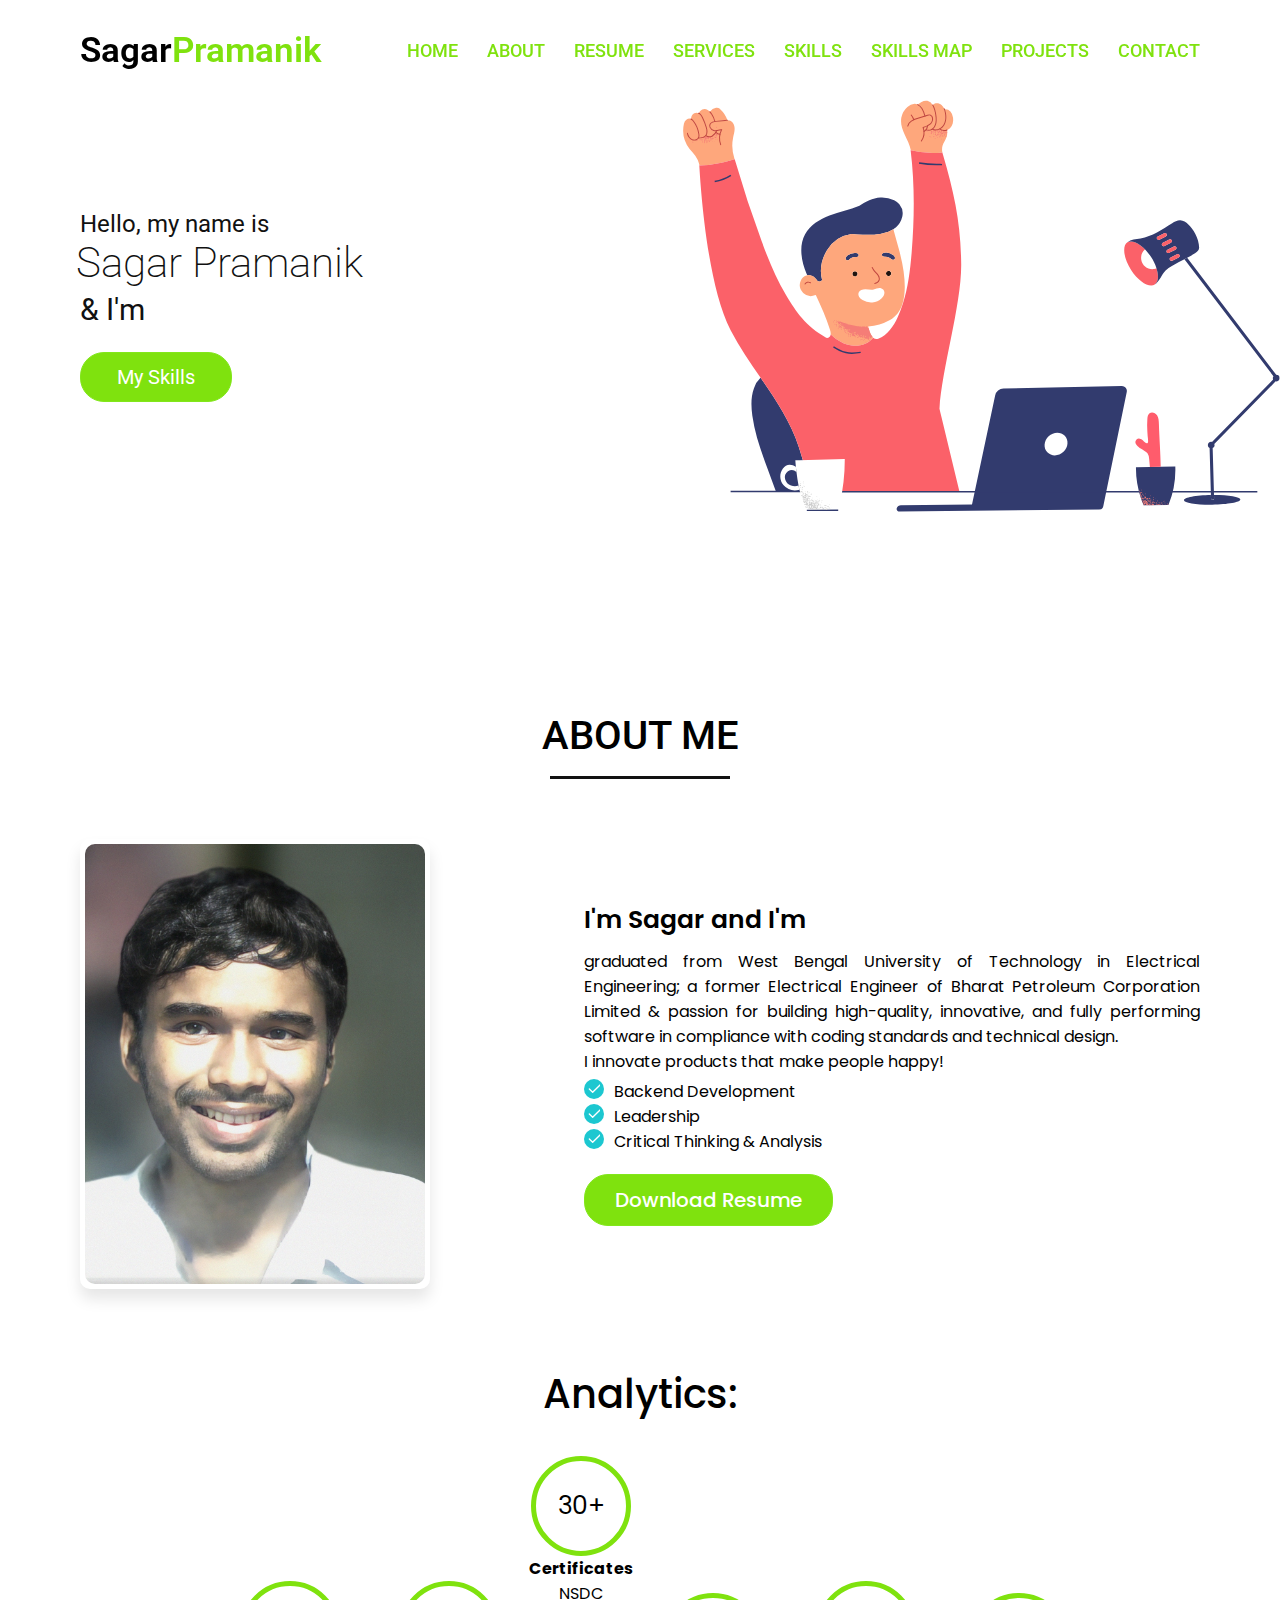
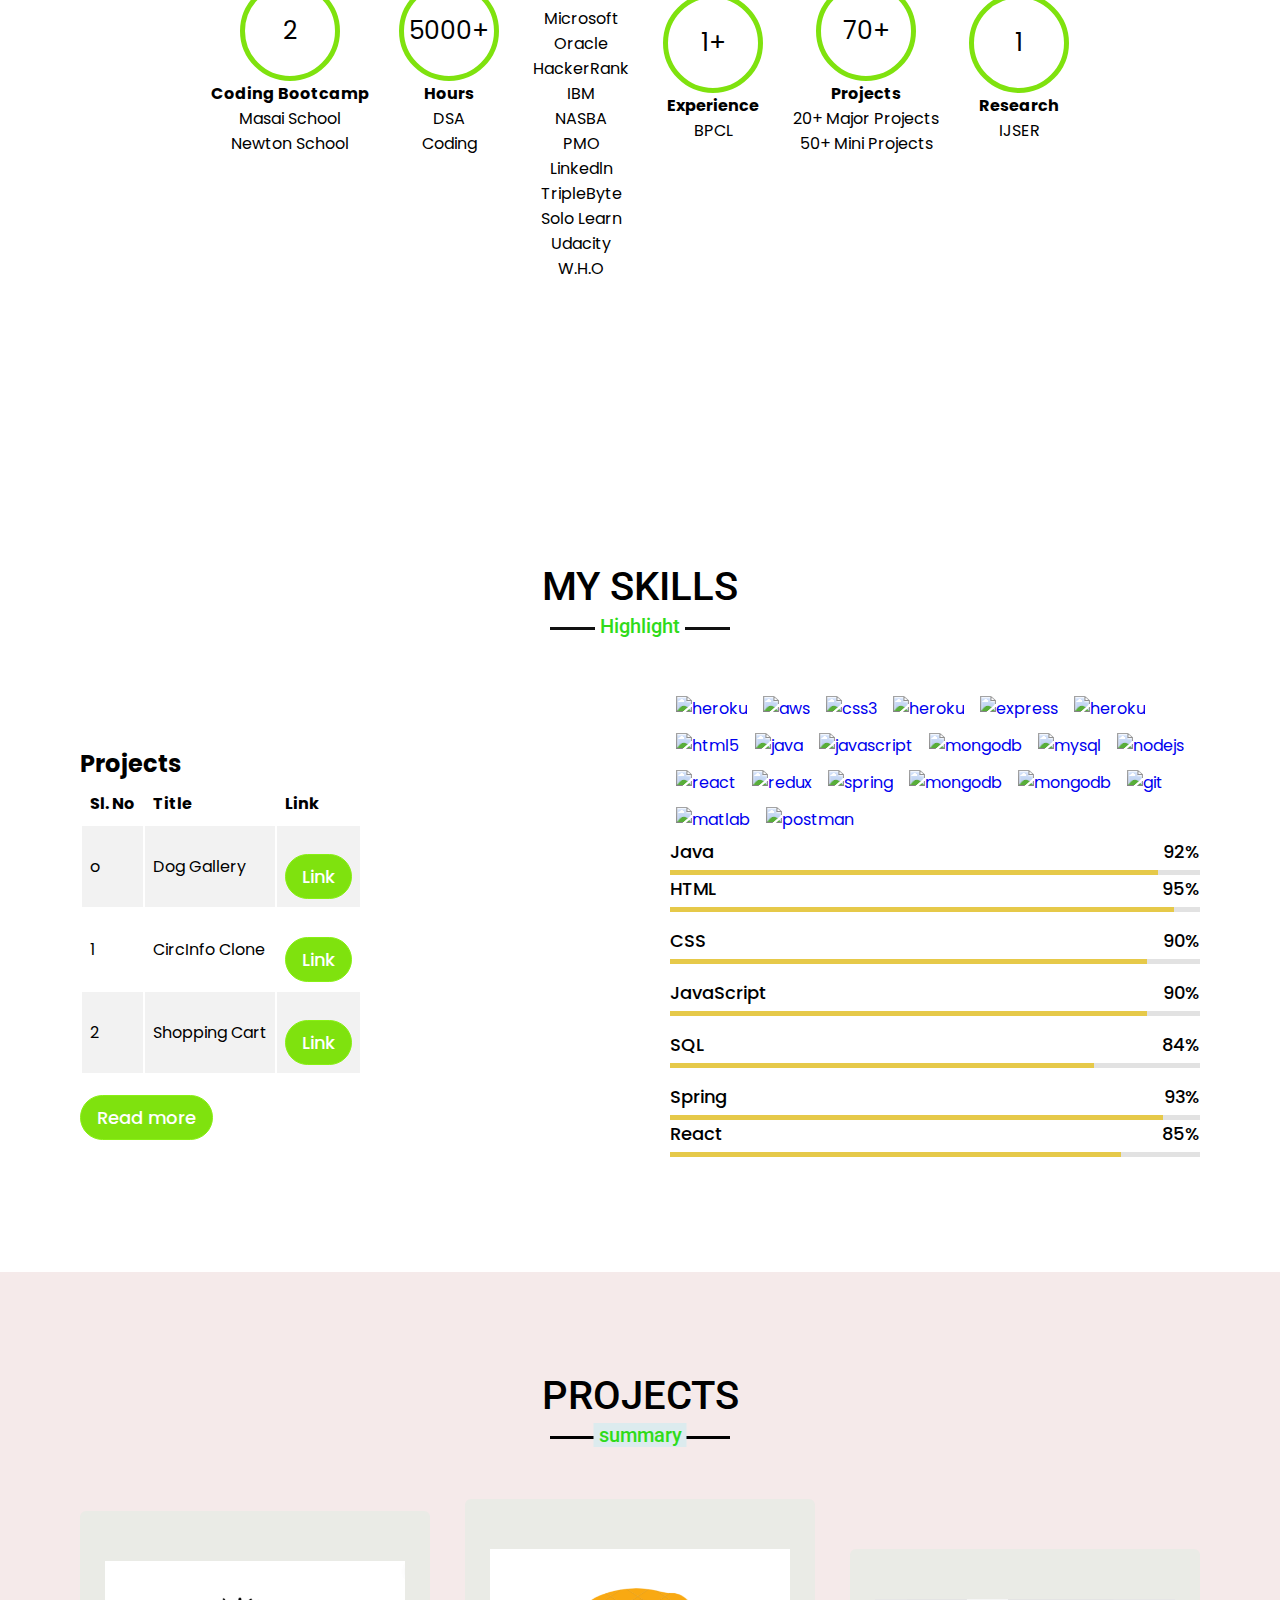
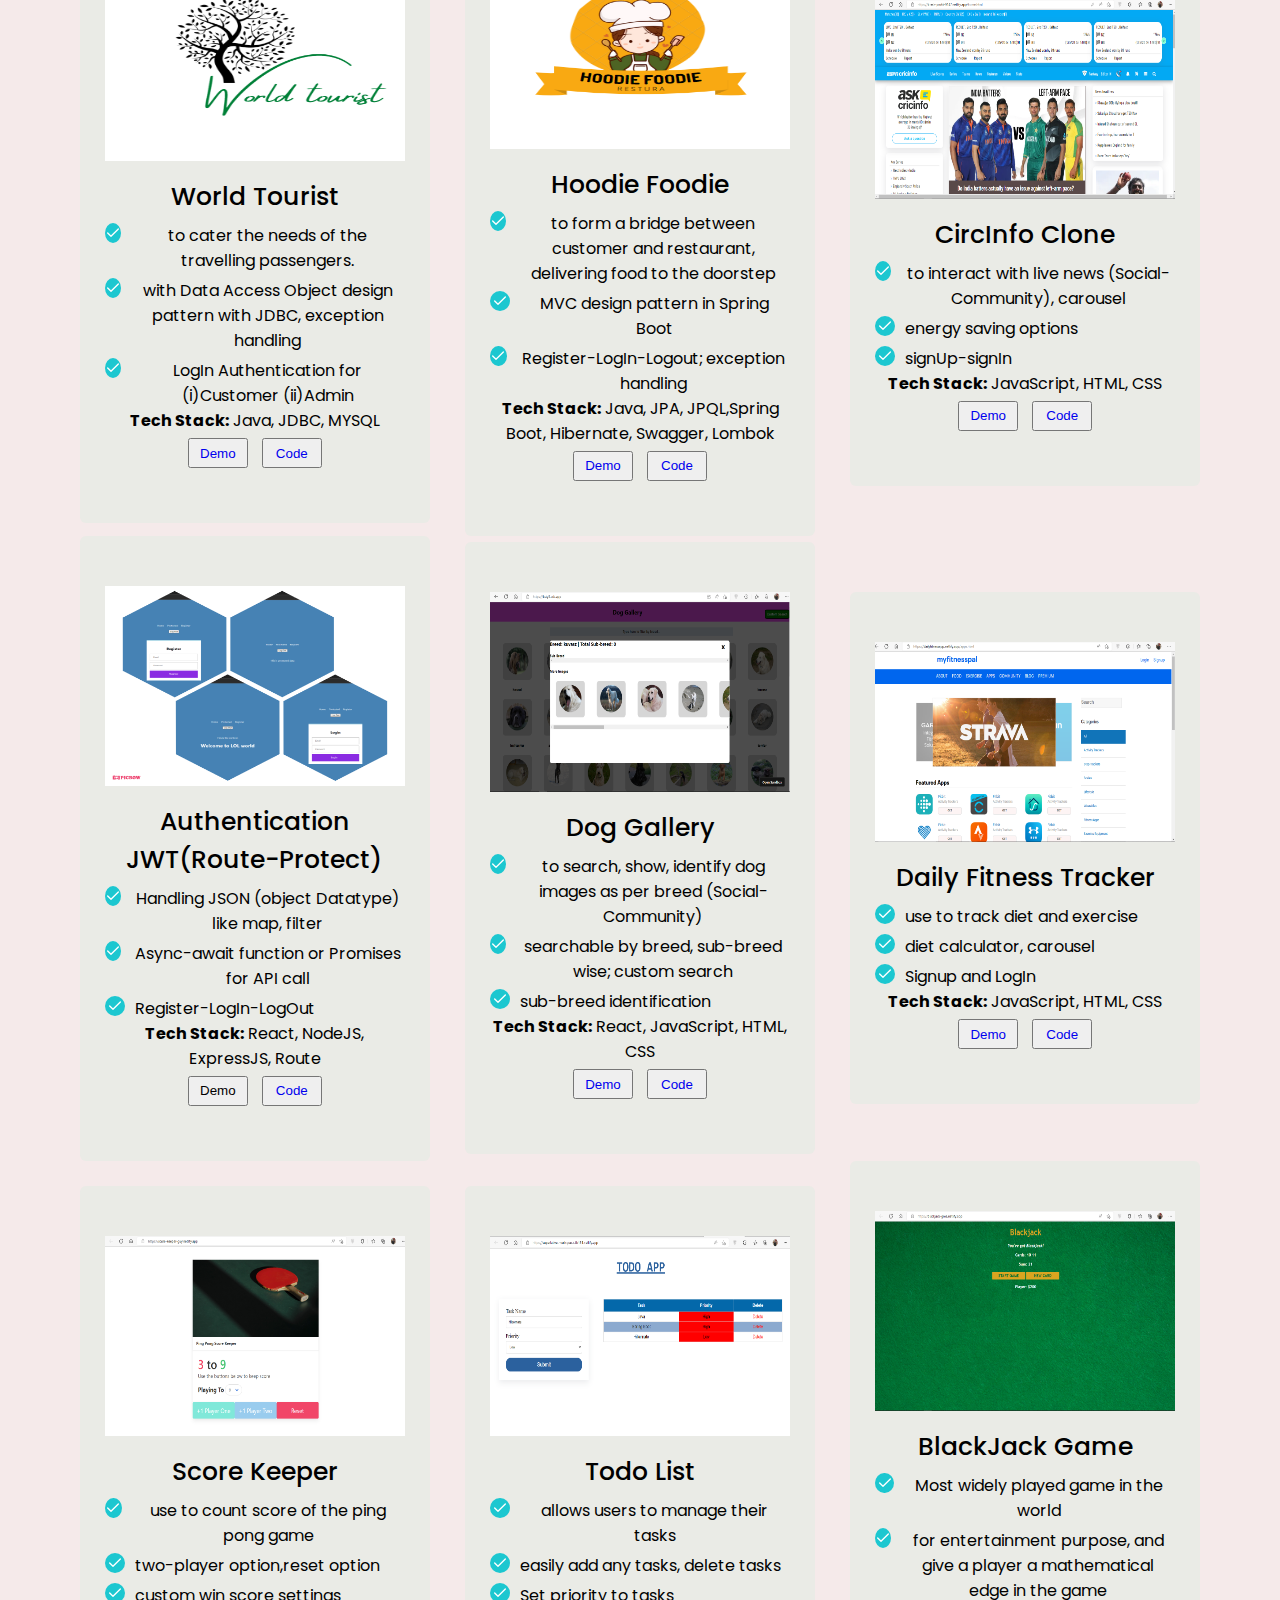
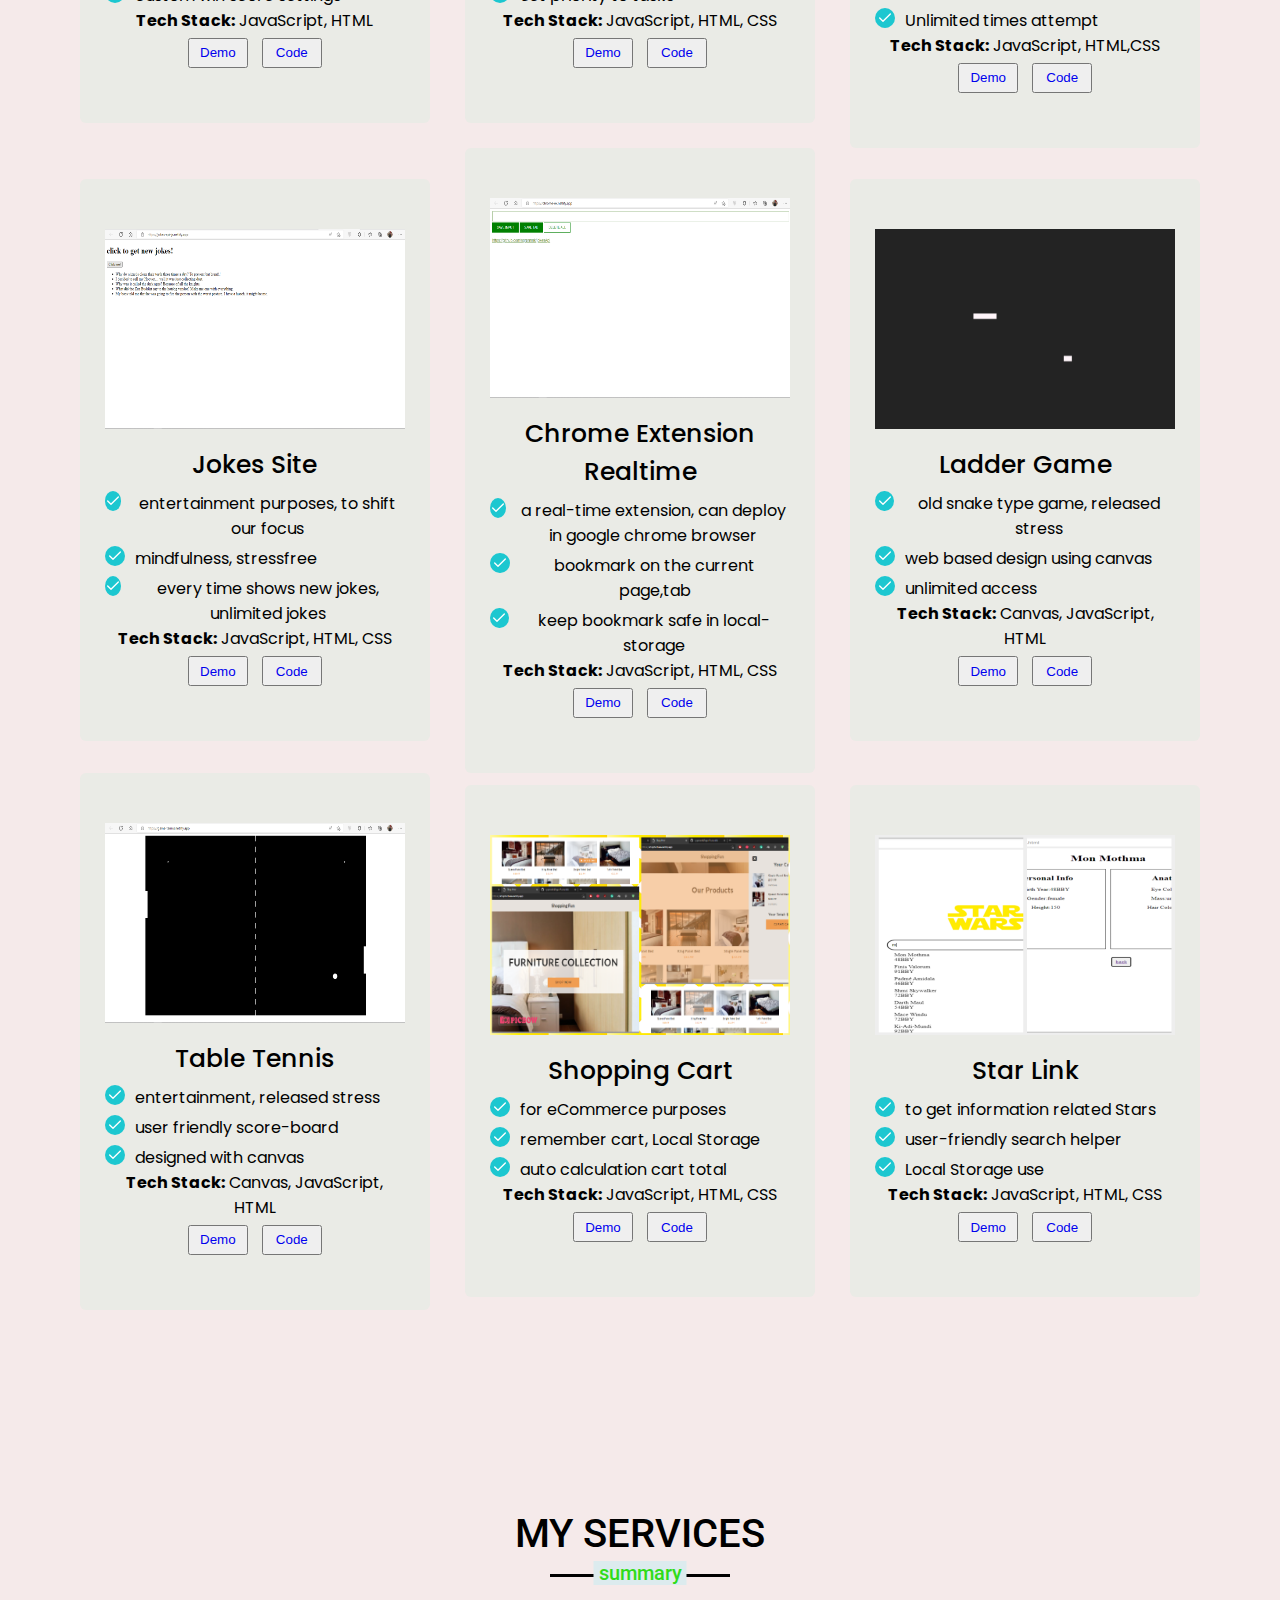
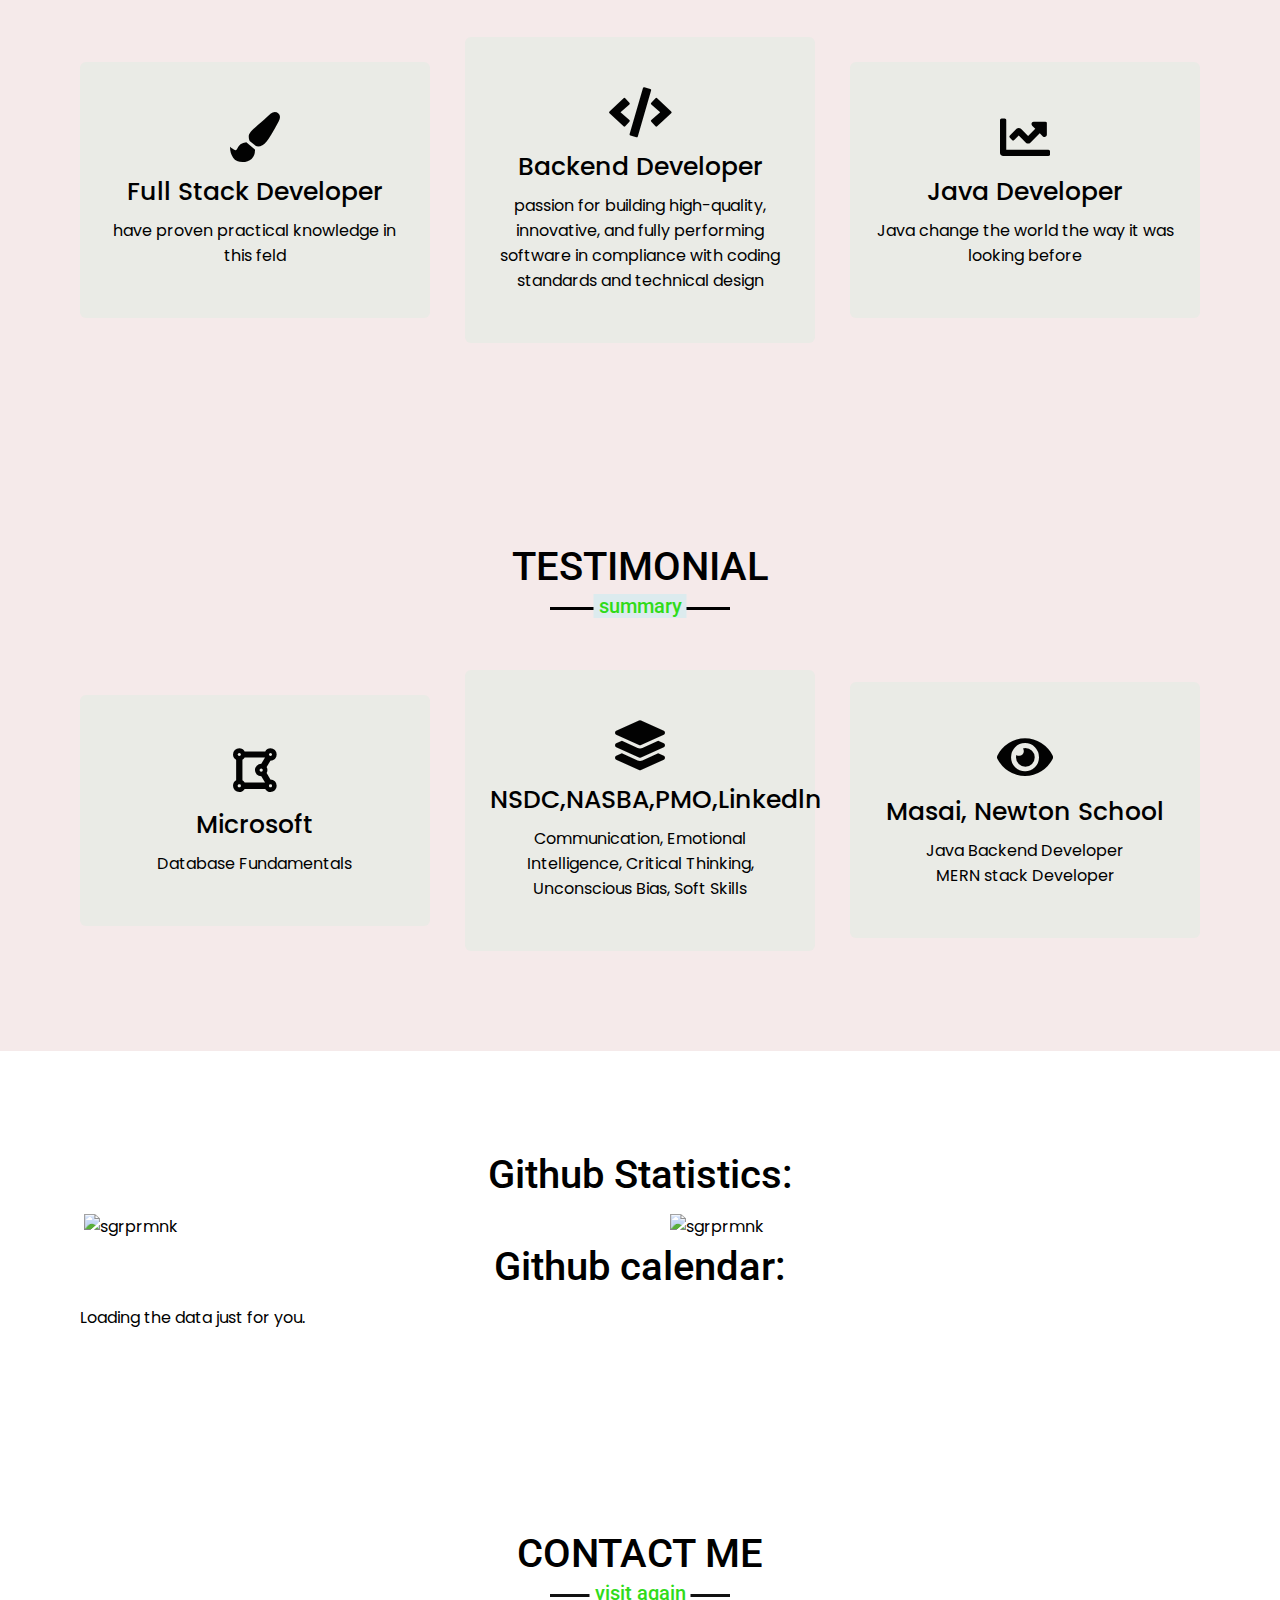
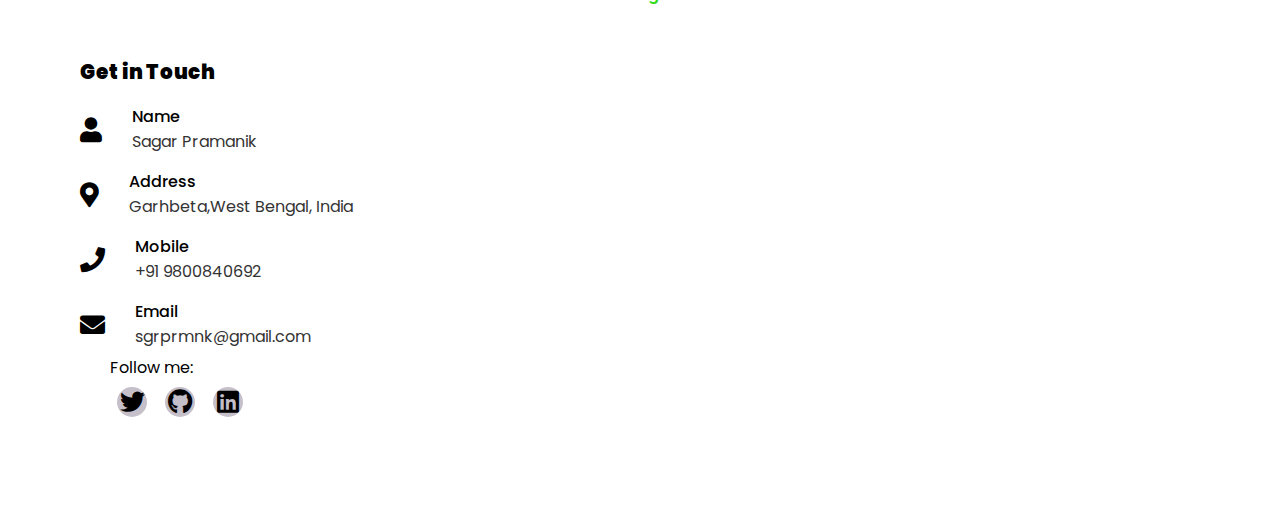
==== index.html @ ccca6147 "update_april23" ====
<!DOCTYPE html>
<html lang="en">

<head>
    <meta charset="UTF-8">
    <meta name="viewport" content="width=device-width, initial-scale=1.0">
    <title>Sagar-Pramanik</title>
    <link rel="stylesheet" href="style.css">
    <link rel="stylesheet" href="https://cdnjs.cloudflare.com/ajax/libs/font-awesome/5.15.3/css/all.min.css" />
    <script src="https://code.jquery.com/jquery-3.5.1.min.js"></script>
    <script src="https://cdnjs.cloudflare.com/ajax/libs/typed.js/2.0.11/typed.min.js"></script>
    <script src="https://cdnjs.cloudflare.com/ajax/libs/waypoints/4.0.1/jquery.waypoints.min.js"></script>
    <script src="https://cdnjs.cloudflare.com/ajax/libs/OwlCarousel2/2.3.4/owl.carousel.min.js"></script>
    <link rel="stylesheet"
        href="https://cdnjs.cloudflare.com/ajax/libs/OwlCarousel2/2.3.4/assets/owl.carousel.min.css" />
</head>

<body>
    <div class="scroll-up-btn">
        <i class="fas fa-angle-up"></i>
    </div>
    <nav class="navbar">
        <div class="max-width">
            <div class="logo"><a href="#">Sagar<span>Pramanik</span></a></div>
            <ul class="menu">
                <li><a href="#home" class="menu-btn">HOME</a></li>
                <li><a href="#about" class="menu-btn">ABOUT</a></li>
                <li><a href="https://drive.google.com/file/d/1qlnZngjm58hPCue2YMRwD3q_qAvmWOqd/view?usp=sharing"
                        target="_blank">RESUME</a></li>
                <li><a href="#services" class="menu-btn">SERVICES</a></li>
                <li><a href="#skills" class="menu-btn">SKILLS</a></li>
                <li><a href="https://drive.google.com/file/d/1EZzPWxCfyxuR0pX5gCoFZ1ibTBulVv_r/view?usp=sharing"
                        target="_blank">SKILLS MAP</a></li>
                <li><a href="#projects" class="menu-btn">PROJECTS</a></li>
                <li><a href="#contact-c" class="menu-btn">CONTACT</a></li>

            </ul>
            <div class="menu-btn">
                <i class="fas fa-bars"></i>
            </div>
        </div>
    </nav>

    <!--------------------
         home section 
    ---------------------->
    <section class="home" id="home">
        <div class="max-width">
            <div class="home-content">
                <div class="text-1">Hello, my name is</div>
                <div class="text-2">Sagar Pramanik</div>
                <div class="text-3">& I'm <span class="typing"></span></div>
                <a href="https://drive.google.com/file/d/1EZzPWxCfyxuR0pX5gCoFZ1ibTBulVv_r/view?usp=sharing"
                    target="_blank">My Skills</a>
            </div>
        </div>
        <svg xmlns="http://www.w3.org/2000/svg" fill="none" viewBox="0 0 518 357" class="w-full px-4 md:px-8 lg:px-0">
            <path fill="#323B6E"
                d="M457.745 340.21l-1.081-38.405a2.83 2.83 0 01-1.526-2.462 2.86 2.86 0 01.829-2.029 2.87 2.87 0 012.022-.849c.254.001.507.035.753.101l53.043-54.176a2.782 2.782 0 01.252-2.82l-77.219-101.414c.798-.414 1.595-.824 2.397-1.25l77.248 101.448a2.847 2.847 0 012.811 2.859 2.842 2.842 0 01-3.331 2.78l-53.215 54.355a2.775 2.775 0 01-1.396 3.482l1.081 38.35.069 2.449.076 2.664a1.323 1.323 0 01-.79 1.253c-.16.071-.332.11-.508.115h-.02a1.333 1.333 0 01-1.349-1.292l-.076-2.719-.07-2.44z">
            </path>
            <path fill="#323B6E"
                d="M460.482 342.629c12.739.002 22.826 1.695 22.85 3.904.026 2.302-10.897 4.291-24.395 4.441-13.502.15-24.467-1.596-24.492-3.898-.025-2.243 10.35-4.188 23.369-4.426l.077 2.719a1.332 1.332 0 001.348 1.292h.021a1.335 1.335 0 001.298-1.368l-.076-2.664z">
            </path>
            <path fill="#FB6169"
                d="M405.94 136.132c6.528 10.089 7.935 20.779 3.144 23.868-4.79 3.093-13.967-2.581-20.491-12.675-6.528-10.094-7.935-20.78-3.144-23.869 4.79-3.093 13.966 2.582 20.491 12.676z">
            </path>
            <path fill="#323B6E"
                d="M366.996 339.927l-2.527 12.315a3.716 3.716 0 01-3.576 2.962l-173.514 1.585a2.086 2.086 0 01-.947-.209 2.085 2.085 0 01-1.133-1.505 2.07 2.07 0 01.062-.967 3.817 3.817 0 011.369-1.937 3.822 3.822 0 012.248-.759l61.647-.685 20.062-94.529a7.528 7.528 0 012.563-4.232 7.541 7.541 0 014.64-1.73l102.59-2.302a4.335 4.335 0 013.425 1.555 4.325 4.325 0 01.913 3.646l-17.822 86.792z">
            </path>
            <path fill="#FEA77C"
                d="M234.192 15.345c.446 3.242-.304 6.796-2.651 9.078a7.16 7.16 0 01-2.578 1.59 6.368 6.368 0 01-6.329-.93l-.013-.03a8.846 8.846 0 003.34-2.904c2.089-3.092 2.302-7.109 1.666-10.783a17.03 17.03 0 00-.885-3.275 5.847 5.847 0 015.18 1.946 9.796 9.796 0 012.27 5.308zM208.229 23.8a20.429 20.429 0 003.772-1.264l.039.084a5.606 5.606 0 01-1.273 3.223 5.496 5.496 0 01-1.744 1.42h-.017a12.07 12.07 0 00-.777-3.462z">
            </path>
            <path fill="#FEA77C"
                d="M219.546 15.112c.226 2.83.028 5.848-1.55 8.21a6.678 6.678 0 01-1.845 1.841 5.492 5.492 0 01-5.383.68 5.613 5.613 0 001.273-3.223l-.039-.084a9.486 9.486 0 002.593-1.753c1.7-1.663 2.53-4.426 1.338-6.479a2.74 2.74 0 00-1.742-1.385 4.047 4.047 0 00-2.011.284c-.774.249-1.552.494-2.326.743a22.595 22.595 0 00-2.644-6.641 9.412 9.412 0 00-3.693-3.316v-.004l.038-.072c2.358-2.02 5.368-3.859 8.398-3.171a7.473 7.473 0 014.591 3.655 16.558 16.558 0 011.658 3.738 31.937 31.937 0 011.344 6.977z">
            </path>
            <path fill="#FEA77C"
                d="M226.741 8.092c.404 1.059.7 2.156.885 3.274.636 3.674.423 7.69-1.665 10.784a8.85 8.85 0 01-3.341 2.904 7.044 7.044 0 01-6.401.206l-.068-.096a6.679 6.679 0 001.845-1.842c1.578-2.362 1.776-5.38 1.55-8.21a31.937 31.937 0 00-1.344-6.977 16.562 16.562 0 00-1.658-3.738l.361-.228c1.87-1.905 5.238-1.564 7.279.156a9.15 9.15 0 012.557 3.767z">
            </path>
            <path fill="#FEA77C"
                d="M209.854 13.946c.774-.249 1.552-.494 2.326-.743a4.047 4.047 0 012.011-.283 2.749 2.749 0 011.742 1.384c1.192 2.053.361 4.816-1.338 6.48a9.507 9.507 0 01-2.594 1.753 20.429 20.429 0 01-3.772 1.264c.428 1.11.69 2.276.777 3.461h.017a5.511 5.511 0 001.745-1.419 5.489 5.489 0 005.383-.68l.068.097a7.049 7.049 0 006.401-.206l.013.03a6.367 6.367 0 006.33.928l.026.076c.361 1.99.212 4.038-.432 5.954-.899 2.67-2.722 4.972-3.498 7.68a11.978 11.978 0 00-.113 5.765 78.092 78.092 0 01-27.362-1.868l.008-.042c-.928-4.906-3.43-9.344-5.486-13.9-2.051-4.552-3.698-9.573-2.765-14.479a16.584 16.584 0 015.289-9.078 9.327 9.327 0 016.25-2.788 6.557 6.557 0 012.637.653v.005a9.412 9.412 0 013.693 3.315 22.595 22.595 0 012.644 6.641zM33.566 25.643a15.995 15.995 0 00-1.45 3.971A4.992 4.992 0 0128.64 28l-.076-.042c.247-.45.462-.917.643-1.398a26.979 26.979 0 004.359-.917zM13.586 11.495c.374.153.727.354 1.05.6a8.64 8.64 0 012.224 3.053 47.707 47.707 0 013.412 8.863c.62 2.266 1 4.918-.44 6.772a.732.732 0 01-.054.064c-1.457 1.804-4.071 2.078-6.41 2.108.102-.16.185-.33.248-.509a5.773 5.773 0 00.143-2.78A23.54 23.54 0 008.95 18.229a6.08 6.08 0 00-2.076-1.85l.09-.181c.224-1.934.896-3.742 2.782-4.632a4.844 4.844 0 013.84-.072z">
            </path>
            <path fill="#20140F"
                d="M178.287 148.167a2.285 2.285 0 012.125 1.381 2.28 2.28 0 01-2.945 3.013 2.275 2.275 0 01-1.434-2.088 2.28 2.28 0 012.254-2.306z">
            </path>
            <path fill="#FEA77C"
                d="M32.489 8.14a21.765 21.765 0 016.061 9.44v.005c-.688.008-1.375.052-2.058.132l-7.737.786c-.334.033-.675.075-1.02.125a21.815 21.815 0 00-2.918-6.461 13.962 13.962 0 00-1.55-1.969l.172-.167A7.718 7.718 0 0128.662 6.8a4.261 4.261 0 012.036.129c.673.278 1.282.69 1.79 1.211z">
            </path>
            <path fill="#323B6E"
                d="M151.574 133.178a1.722 1.722 0 01.655 1.971 1.763 1.763 0 01-1.197.894 7.535 7.535 0 01-1.535.14 7.466 7.466 0 00-3.972 1.157c-.603.416-1.121.953-1.758 1.31a2.023 2.023 0 01-2.085.061 1.764 1.764 0 01-.536-1.913 3.82 3.82 0 011.222-1.7 10.01 10.01 0 017.858-2.402c-.005-.127.756.029 1.348.482z">
            </path>
            <path fill="#FEA77C"
                d="M26.634 26.373c.84.21 1.711.273 2.573.187-.18.48-.395.948-.643 1.399a7.805 7.805 0 01-3.415 3.394 5.253 5.253 0 01-5.277-.43l-.094-.075a.735.735 0 00.054-.064c1.44-1.855 1.06-4.507.44-6.773a47.714 47.714 0 00-3.412-8.863 8.642 8.642 0 00-2.225-3.053 4.631 4.631 0 00-1.05-.6 8.062 8.062 0 013.105-3.189 5.27 5.27 0 014.712.403c.69.404 1.319.905 1.865 1.49a13.957 13.957 0 011.55 1.968 21.814 21.814 0 012.917 6.461c-1.732.26-3.499.806-4.263 2.316-1.082 2.141.84 4.814 3.163 5.43z">
            </path>
            <path fill="#FEA77C"
                d="M13.369 32.955c2.338-.03 4.952-.304 6.41-2.107l.093.074a5.25 5.25 0 005.277.43 7.805 7.805 0 003.415-3.393l.077.041a4.984 4.984 0 003.475 1.615 16 16 0 011.45-3.972 26.972 26.972 0 01-4.358.918 7.561 7.561 0 01-2.573-.186c-2.324-.616-4.245-3.289-3.163-5.43.764-1.51 2.531-2.056 4.263-2.316.346-.05.687-.092 1.02-.125l7.737-.786c.684-.08 1.37-.124 2.059-.132a6.516 6.516 0 012.016.285c2.627.856 4.065 3.796 4.193 6.552.132 2.757-.737 5.444-1.29 8.148a35.967 35.967 0 001.248 18.822c-10.333 3.04-19.759 5.342-30.426 5.313-.063-.311-.13-.623-.209-.934v-.008a21.348 21.348 0 00-3.434-7.438c-1.496-2.066-3.352-3.842-4.92-5.853A26.766 26.766 0 01.792 20.517a5.796 5.796 0 012.392-3.547 3.971 3.971 0 013.06-.802c.217.049.428.12.63.213A6.082 6.082 0 018.95 18.23a23.542 23.542 0 014.809 11.436c.18.925.13 1.88-.143 2.78a2.578 2.578 0 01-.247.51z">
            </path>
            <path fill="#fff"
                d="M174.69 167.046a6.924 6.924 0 01-.7 2.676 6.915 6.915 0 01-1.69 2.191 13.32 13.32 0 01-8.03 3.648 14.194 14.194 0 01-8.596-2.05 8.357 8.357 0 01-2.893-2.742 4.499 4.499 0 01-.439-3.858c.866-2.185 3.588-2.983 5.94-2.895 2.349.088 4.707.761 7.015.318 2.165-.416 4.341-1.793 6.405-1.032a4.37 4.37 0 012.988 3.744z">
            </path>
            <path fill="#323B6E"
                d="M100.5 301.041c-7.116-21.94-20.056-41.091-33.194-60.219l-.088.06a21.339 21.339 0 00-5.661 9.044c-2.765 7.578-2.537 15.924-1.427 23.915 2.258 16.217 7.951 31.725 13.61 47.091 2.285 6.198 4.567 12.396 6.847 18.595l23.883.034h7.88l-11.85-38.52z">
            </path>
            <path fill="#20140F"
                d="M149.123 148.49a2.279 2.279 0 11-.825 4.395 2.276 2.276 0 01-.783-3.709 2.296 2.296 0 011.608-.686z">
            </path>
            <path fill="#323B6E"
                d="M183.724 136.325a1.76 1.76 0 01-.494 1.924 2.01 2.01 0 01-2.085-.015c-.65-.342-1.175-.868-1.787-1.27a7.486 7.486 0 00-3.997-1.069 7.477 7.477 0 01-1.538-.105 1.766 1.766 0 01-1.217-.868 1.72 1.72 0 01.611-1.984c.582-.466 1.34-.639 1.337-.512a10.001 10.001 0 017.91 2.227 3.814 3.814 0 011.26 1.672zM182.439 111.977c-5.34 3.297-12.24 4.588-18.937 4.831-4.16.147-8.316-.064-12.467-.254a48.136 48.136 0 00-5.82-.239 28.236 28.236 0 00-19.731 13.16c-.245.382-.502.752-.743 1.138-4.557 7.358-6.497 16.614-4.205 24.954a1.102 1.102 0 01-.292 1.002 2.232 2.232 0 01-.936.551 3.356 3.356 0 01-2.13.091 2.1 2.1 0 01-1.435-1.498 8.38 8.38 0 00-5.534-3.785 7.139 7.139 0 00-2.431.032l-.7-1.447c-4.581-11.085-6.74-23.821-1.206-34.052 4.33-8.005 12.657-13.09 21.169-16.33 8.512-3.236 17.546-5.001 25.971-8.46 5.343-3.508 11.466-6.7 18.097-7.12a23.597 23.597 0 0112.024 2.46 14.593 14.593 0 014.494 3.302 12.518 12.518 0 012.562 10.623 18.341 18.341 0 01-5.667 9.592 21.868 21.868 0 01-2.083 1.449z">
            </path>
            <path fill="#FEA77C"
                d="M114.866 169.165a9.625 9.625 0 01-10.601-1.901 9.599 9.599 0 01-2.184-10.535 8.325 8.325 0 011.885-2.842 7.37 7.37 0 013.811-1.927 7.139 7.139 0 012.431-.031 8.379 8.379 0 015.534 3.784 2.096 2.096 0 001.435 1.498 3.36 3.36 0 002.131-.091c.352-.104.673-.293.935-.55a1.103 1.103 0 00.292-1.003c-2.292-8.34-.352-17.596 4.205-24.953.24-.387.498-.756.743-1.139a28.233 28.233 0 0119.731-13.159 48.136 48.136 0 015.82.239c4.151.19 8.308.401 12.467.254 6.697-.243 13.597-1.534 18.938-4.832a49657.34 49657.34 0 004.491 16.344c5.75 20.93 6.944 37.201 3.413 48.355-2.039 6.432-5.646 11.165-10.86 14.116a45.51 45.51 0 01-18.882 5.657 44.854 44.854 0 001.387 4.766 11.465 11.465 0 002.528 4.496c.132.129.273.251.418.371-4.251 5.326-11.612 7.643-18.388 6.799-6.856-.86-13.107-4.586-18.086-9.375l-.415-.097a9.321 9.321 0 00-.579-4.244c-3.154-10.312-7.683-20.145-12.199-29.937l-.401-.063zm68.364-30.915a1.759 1.759 0 00.494-1.925 3.82 3.82 0 00-1.26-1.672 10.003 10.003 0 00-7.91-2.227c.003-.127-.755.046-1.337.512a1.72 1.72 0 00-.611 1.984 1.77 1.77 0 001.217.868 7.408 7.408 0 001.538.105 7.486 7.486 0 013.997 1.069c.612.402 1.137.928 1.787 1.271a2.022 2.022 0 002.085.015zm-2.634 12.172a2.269 2.269 0 00-.397-1.262 2.287 2.287 0 00-2.352-.945 2.277 2.277 0 00-1.774 1.809 2.28 2.28 0 003.871 2.016 2.274 2.274 0 00.652-1.618zm-8.296 21.491a6.926 6.926 0 001.69-2.191 6.924 6.924 0 00.7-2.676 4.361 4.361 0 00-2.988-3.745c-2.064-.761-4.239.617-6.404 1.032-2.309.444-4.667-.23-7.015-.318-2.352-.088-5.075.71-5.941 2.895a4.507 4.507 0 00.44 3.858 8.345 8.345 0 002.892 2.742 14.195 14.195 0 008.596 2.05 13.32 13.32 0 008.03-3.647zm-20.071-36.764a1.717 1.717 0 00-.655-1.971c-.592-.453-1.353-.609-1.348-.482a10.003 10.003 0 00-7.858 2.402 3.82 3.82 0 00-1.222 1.7 1.754 1.754 0 00.536 1.913 2.022 2.022 0 002.085-.061c.637-.358 1.155-.895 1.758-1.31a7.478 7.478 0 013.972-1.158 7.464 7.464 0 001.535-.139 1.752 1.752 0 001.197-.894zm-.801 15.597a2.275 2.275 0 00-1.431-2.091 2.288 2.288 0 00-2.482.521 2.28 2.28 0 00.386 3.503 2.282 2.282 0 003.527-1.933z">
            </path>
            <path fill="#fff"
                d="M408.674 146.58c5.36-.869 9-5.914 8.13-11.268-.869-5.355-5.92-8.991-11.28-8.122-5.361.869-9.001 5.914-8.131 11.268.87 5.355 5.921 8.991 11.281 8.122z">
            </path>
            <path fill="#323B6E"
                d="M434.818 138.155c-3.404 1.738-6.817 3.411-10.491 5.539a27.051 27.051 0 00-5.827 4.096c-3.648 3.675-5.117 9.346-9.399 12.235l-.017-.025c4.79-3.089 3.384-13.779-3.145-23.868-6.524-10.094-15.7-15.769-20.491-12.675 2.996-2.762 7.292-2.839 11.321-3.453 10.109-1.537 18.761-7.764 27.473-13.111 2.143-1.309 4.458-2.621 6.966-2.548 2.677.072 5.047 1.711 7.017 3.519 3.864 3.545 9.288 11.476 9.386 20.363-.191 2.161-1.385 3.38-3.585 4.771-2.339 1.48-4.588 2.736-6.812 3.908-.801.426-1.599.836-2.396 1.249zm-4.974-1.673a1.555 1.555 0 10-1.412-2.772l-5.549 2.815a1.557 1.557 0 00-.681 2.091 1.554 1.554 0 002.092.681l5.55-2.815zm-2.76-6.725a1.551 1.551 0 00.306-2.567 1.562 1.562 0 00-1.717-.204l-5.545 2.815a1.547 1.547 0 00-.855 1.505 1.562 1.562 0 00.541 1.063 1.555 1.555 0 001.721.199l5.549-2.811zm-3.967-5.968a1.556 1.556 0 00-1.411-2.772l-5.549 2.815a1.555 1.555 0 101.411 2.771l5.549-2.814zm-4.409-5.5a1.558 1.558 0 00.684-2.089 1.552 1.552 0 00-2.091-.683l-5.549 2.815a1.555 1.555 0 00-.683 2.088 1.555 1.555 0 002.09.684l5.549-2.815z">
            </path>
            <path fill="#FB6169"
                d="M430.525 134.395a1.552 1.552 0 01-.681 2.087l-5.549 2.814a1.558 1.558 0 01-2.186-1.867c.128-.392.406-.717.774-.904l5.549-2.815a1.56 1.56 0 012.093.685zM427.766 127.667a1.56 1.56 0 01-.682 2.091l-5.549 2.81a1.557 1.557 0 01-1.721-.198 1.563 1.563 0 01-.541-1.064 1.56 1.56 0 01.375-1.132c.134-.155.297-.282.48-.373l5.545-2.815a1.56 1.56 0 012.093.681zM423.799 121.702a1.552 1.552 0 01-.682 2.087l-5.549 2.815a1.56 1.56 0 01-2.092-.681 1.55 1.55 0 01.681-2.091l5.549-2.815a1.56 1.56 0 012.093.685zM419.39 116.198a1.555 1.555 0 01.095 1.187 1.556 1.556 0 01-.777.904l-5.549 2.815a1.56 1.56 0 01-2.09-.683 1.552 1.552 0 01.683-2.089l5.549-2.815a1.56 1.56 0 012.089.681zM224.134 274.895c-.576-2.392-1.149-4.791-1.718-7.195 1.914-34.327 19.249-90.586 18.834-125.655-.416-35.069-5.978-61.12-15.85-94.776a17.92 17.92 0 01-.455-1.782 78.085 78.085 0 01-27.361-1.868c-.063-.016-.131-.032-.194-.049 3.625 29.21 3.286 58.637.964 87.803-1.223 15.324-3.051 30.823-7.718 45.397a106.136 106.136 0 01-4.484 11.674c-3.564 7.828-8.783 15.686-16.877 18.546a4.545 4.545 0 01-4.34-.909c-4.251 5.327-11.612 7.643-18.388 6.799-6.856-.86-13.107-4.585-18.087-9.375l-.414-.096c-.016.105-.04.211-.064.317-.368 1.509-1.826 2.862-3.345 2.558l-.159.048c-18.581-10.545-26.137-22.348-35.025-37.003-8.889-14.655-15.272-30.67-21.213-46.745a1029.126 1029.126 0 01-23.396-71.228l-.127.035c-10.333 3.041-19.758 5.343-30.426 5.314-.062-.312-.129-.623-.208-.934.23 2.072 4.667 100.457 27.222 143.844 7.467 14.363 16.785 27.782 26 41.206C80.445 259.949 93.385 279.1 100.5 301.04v.046l.016.007 11.834 38.467 23.137.044 104.226.142-.001-.148c-5.192-21.569-10.384-43.136-15.578-64.703z">
            </path>
            <path fill="#fff"
                d="M329.959 305.12c4.177-3.955 4.68-10.2 1.122-13.949-3.557-3.749-9.827-3.582-14.005.373-4.177 3.956-4.68 10.201-1.123 13.95 3.558 3.749 9.828 3.582 14.006-.374z">
            </path>
            <path fill="#F57D77"
                d="M160.449 207.058c-.385-.043-.842.182-1.164-.235-.28.402-.686.211-1.074.233l-.339-.503.259-.259c.199.01.394.061.573.149.137-.048.086-.146.049-.141a2.178 2.178 0 00-.363.112c.157.045.312.089.314.029-.342-.221-.371-.292-.399-.364l-.174.215-.259.259h-.606a6.414 6.414 0 00-.509-.967.646.646 0 01.071-.982l-.683-.893-.134 1.289h-.729a1.447 1.447 0 00-.285-.238c.062-.275.135-.518.212-.776h-1.384l-.352.389.126.142.716-.321c.216.202.444.391.682.566.105.067.201.147.285.238.167.569.685.041.967.359l.204.709-.306.677-.717-.977-.325.287-.763-1.02c-.211.321-.001 1.027-.813.997l-.092-.659-1.005-.373.253-.912c-.552-.436-1.018.216-1.513.118a8.194 8.194 0 01-1.33-.5v-.846l-.355.286-.94-.475v-.294c.499-.126 1.007-.218 1.516-.311l-.722-.542.397-.552-1.191.503v.901a.652.652 0 01-.215.121l.215.173-.254.913.148-.144.234.67.258-.756.909.352-.711.582.193.712a1.851 1.851 0 01-.723-.1 1.05 1.05 0 00-1.269.062c-.32-.214-.339-.786-.871-.867l.273-1.424c.086-.086.173-.172.176-.258.381-.115.69-.185.995-.273.038-.011.052-.111.073-.161l-.666-.316a4.263 4.263 0 00-.403.75c-.003.086-.089.172-.176.258h-.518v-.709h-1.655l-.844-1.051-.277.254-1.294-.861.89-.313a2.112 2.112 0 01-.18-.431 2.452 2.452 0 00-.177-.749c.043-.015.166.112.365.321l.049-.603c-.206.015-.317.024-.414.282.03.32-.109.401-.333.532-.699-.778-1.78-.721-2.777-.989l-.204.436h-.357l-.046-.608 1.233-.597.2.159.191-.361c-.561-.226-1.018-.771-1.663-.02l-.558-.733c.422-.294 1.164-.059 1.093-.894-.454-.26-.99.708-1.427-.105l-.152.493-.76.159.125.137-.649.652.166.166h-1.165l.197-.763-.671.192-.493-.864.975.4.63-.315.242.565.459-1.088.348.318.378-.382-1.384-.503.426-.654c.351.163.49.653.985.522.319.256.319.256.748.016-.29 0-.529 0-.748-.016-.339-.386-.658-.756-1.039-1.199l-.586.888h-.923l-.122-.727-.358.21c-.523-.306-.327-.814-.359-1.258l1.171-.215.284.184c.033-.072.11-.16.09-.214a2.927 2.927 0 00-.224-.421c.051-.03.14-.121.186-.103 1.113.437 2.218.893 3.331 1.328.52.203 1.057.364 1.583.552.486.193.985.348 1.494.465.978.22 1.943.493 2.891.817a7.065 7.065 0 002.012.46c.752.012 1.44.433 2.21.393.153-.008.309.106.466.112a5.624 5.624 0 011.715.233c.523.185 1.125-.009 1.71.253a4.48 4.48 0 001.612.037l-.341.425.436.117.183-.517h3.05l-.266.377.681.243.09-.367-.265-.129c.147-.212.642-.215 1.806-.019-.175.094-.35.184-.518.285-.019.011-.003.082-.003.244l.716.184.161.463.297-.263c1.156 4.079 1.959 5.963 3.502 7.748l-.272.524-.68-.322c-.043.184-.113.311-.086.412.03.11.15.196.235.298a1.316 1.316 0 01-.253.258c-.275.158-.563.292-.863.444l-.852-1.665-.493.269.731.793-.306.442.244.244-.766.532-.058.592h-.638c-.032-.065-.109-.148-.093-.207.069-.269.165-.531.238-.808a.664.664 0 00.037.039l.212-.181-.082-.081a1.396 1.396 0 00-.166.224zm-.999-2.603l-.051.051.181.211.081-.081a.407.407 0 00-.258-.126l.05-.051-.18-.211-.082.081c.068.072.16.117.259.126zm-12.567-1.047c.177.198.228.295.265.29.124-.027.246-.064.363-.112-.157-.044-.312-.089.201.113l-.224.012.099.506.167-.023c-.014-.165-.028-.33-.871-.786zm11.321 2.12c.393.053.608-.206.714-.565-.065-.342-.665-.101-.548-.587.002-.009-.299-.091-.525-.159.124.512.303 1.01.533 1.485l-1.03-.418.058.508c.288 0 .568-.093.798-.264zm-15.047-6.966c.962.504 1.139.773.933 1.187l-.445.161c.027.274-.202.631.261.709.69-.597.45-1.344.501-2.057h-1.25zm7.785 4.691l.604.453.324-.696-.352-.33-.576.573zm9.78 2.459v-.13h-.518v.13h.518zm-14.547-4.896l-.028-.224-.421.101.02.123h.429zm-.801-1.767h-.129v.517h.129v-.517zm8.095-2.264v.129h.518v-.129h-.518zm-5.267 4.592h-.086v.259h.086v-.259zm-.691 1.381v.086h.259v-.086h-.259zm5.699 0v.086h.259v-.086h-.259zm-1.036.258v.087h.259v-.087h-.259zm5.008 1.725h.086v-.259h-.086v.259zm5.008 0h-.087V205h.087v-.259zm-25.299-11.989v-.086h-.259v.086h.259zm2.504 1.639h-.087v.259h.087v-.259zm1.813 1.294h-.087v.259h.086l.001-.259zm-.863 1.035h.086v-.259h-.086v.259zm16.491.345v.086h.259v-.086h-.259zm-3.454.173h-.086v.258h.086v-.258zm-12.519.776h.086v-.259h-.086v.259zm13.383-.173v.087h.259v-.087h-.259zm6.648.69h-.086v.259h.086v-.259zm-.949.69v-.086h-.259v.086h.259zM19.29 32.156h.776c.004.354.28.213.46.264.19.065.375.142.555.23v-1.207c.226.053.447.12.663.2.233.105.042.617.542.535.194-.03.428.188.672.307l-.593.626.231.98-1.318-.769-1.385.183c-.596.377-.31.83-.064 1.3l-.883.637.27.414-.607 1.501-.564-.31.71-1.395-.55-.587.642-.48-.267-.463.369-1.017-.178-.689c.197-.04.496.127.518-.26zM222.112 28.016l-.26.81-1.333-1.047.344-.56a5.134 5.134 0 01-1.082-1.532l.739-.188c-.003.139.012.277.044.413.155.465.417.692.823.52.296-.123.468-.007.706.008a2.4 2.4 0 00.797-.236l.169.36-.218.853 1.085.34.236.402-.275.325h1.382c.388.297.621.577.366 1.11l-1.138-.267-.107.734h-.429v-.976l-1.073-1.07h-.776c-.086-.086-.172-.172-.238-.246.021-.26.021-.501.021-.729l.749-.245-.916-.091-.65.68.796.385c.065.074.152.16.238.247zM225.514 27.36l1.087-.394.542.836.259-.555.458.04-.242.623.498.34c-.208.442-.77.346-1.766-.198l-.442.442-.714-.341.32-.793zM215.74 27.724c-.348-.01-.593-.01-.839-.01-.157-.546.386-.622.536-.932l1.039.327-.345.69.287.405-.786.488.369.977-1.134-.444v-.783c.311-.215.603-.455.873-.718-.114.027-.097.044-.08.06l.211-.18-.081-.082c-.061.07-.121.141-.05.202zM28.658 29.31h.952a4.8 4.8 0 01-.33 2.867c-.422-.474.127-.787.13-1.236l-.752-.128V29.31z">
            </path>
            <path fill="#F57D77"
                d="M18.771 32.415h-.435l-.14.736h-.989l.242-.358-.255-.282.776-.51a44.82 44.82 0 01-.258-.257c.14-.02.277-.057.407-.113a2.59 2.59 0 00.358-.323l.444.298.369-.297v.847c-.197.039-.496-.128-.519.259zM20.553 35.883l-.206-.24.188-.227-.276-1.485 1.131.965-.53.18.278.402-.253.47.523.21-.327.597h-1.157l.63-.872zM227.723 29.355l.208-.605c.145.055.296.067.36.147.199.254.365.533.642.95l-1.056-.306-1.249.644.784.482-.53.395c-.8-.294.004-1.245-.755-1.707h1.596zM217.708 26.463c.212-.879.423-.963 1.295-.517l-.522.41 1.044.471-.043.765-.738-.352c-.132-.543-.699-.506-1.036-.777zM27.082 31.898h1.149l.847.88-.327.46-1.408-.782-.26-.559zM26.134 32.248l.17.671c-.178.13.319.37.24.63l-.984.654-.293-.386.198-.197-.23-.451.9-.921zM222.142 29.771l-1.519.51-.292-.293v-.702l.964.164.701-.563.146.884zM223.631 26.322l.709-.506.456 1.941c-.204.01-.409.008-.613-.005-.09-.012-.231-.064-.248-.125-.107-.388-.186-.782-.304-1.305zM24.47 31.38l.173.634-1.374 1.072-.094-.93.26-.259.407-.517h.628zM218.611 27.24l.691 1.106c-.072.157-.159.332-.234.513-.059.145-.103.296-.158.457l-.473-.063.337-.852-.526-.224v-.905l.363-.032zM146.287 202.994l-1.452.712-.363-.305c-.086-.232.22-.397.891-.478l.152-.795c.628.066.462.642.772.866zM152.573 205c-.163.292-.246.423-.312.563a3.966 3.966 0 00-.129.371l-.807.395-.309-.283 1.032-1.046h.525zM16.547 34.945c-.671.273-1.231-.628-1.814.07l-.482-.654a1.153 1.153 0 011.288.08l.481-.313.527.817zM225.957 31.671l-.867.292-.338-1.097.843-.375.362 1.18zM22.452 34.906c.647.306 1.086.61.958 1.359h-.534l-.75-.698.326-.66zM139.734 199.713l.059-.963c.671.097.804.709 1.279.909l-.455.454-.883-.4zM229.002 27.243c-.759 0-.615-.754-1.018-1.053l.394-.43c.313-.144.684.738.624 1.483zM23.52 33.093l.586.333.534-.534.317.617-.317.462-1.212-.36.092-.518zM15.961 33.12l-.885-.583 1.844-.368c-.032.172-.005.407-.105.49a4.969 4.969 0 01-.854.46zM223.7 31.702l-.622-.476.395-1.116c.76.351.308.978.492 1.444l-.265.148zM222.921 26.209l-.529-.957c.535-.297.862.194 1.31.313-.136.446-.351.703-.781.644zM137.883 196.763v.881c-.389.052-.715.629-1.369.183l1.369-1.064zM217.708 26.463l-.259.777c-.693-.19-.693-.19-.735-.948.391-.286.675.048.994.171zM134.712 194.693h.753c-.143.462.931.341.559 1a1.926 1.926 0 01-1.312-1zM143.875 202.583l-1.284-.267.048-.464.563.202 1.062-.226-.389.755zM134.14 192.576l-.468-.608 1.283-.43.145.284-.96.754zM229.116 28.51h-.734c-.148-.516-.025-.868.651-1.06l.083 1.06zM23.438 34.62v-.388l.704.184.522-.313.074.791c-.123.05-.21.12-.268.101-.351-.115-.696-.25-1.032-.376zM219.263 30.423l-1.098-.335c.694-.668.696-.68 1.352-.137-.085.089-.174.174-.251.27-.021.025-.003.081-.003.202zM16.44 35.002h.451v1.762l-.284.062c-.519-.248.369-.663-.145-.896.47-.32.13-.622-.021-.928zM141.734 201.808l-.861.101c-.07-.188-.116-.341-.185-.483a.903.903 0 00-.164-.185l.395-.395.815.962z">
            </path>
            <path fill="#F57D77"
                d="M219.206 30.102l.971.726-.81.765-.161-1.49zM223.735 29.738c-.628.199-.959.033-1.126-.49.641-.224.641-.224 1.126.49zM11.745 34.216l.961.773-.844.741-.117-1.514zM28.26 31.09l-.915-.533.403-.817.664 1.22-.152.13zM222.265 32.373l.494-1.274.495 1.274h-.989zM217.489 27.331l.63.343c-.15.191-.314.37-.49.537-.079.062-.222.043-.338.06-.211-.405-.159-.74.198-.94zM25.967 31.02l.357.722c-.45.332-.752.164-1.068-.266l.711-.456zM218.144 31.648l-.889.659-.071-.79.341-.342.619.473zM227.375 31.888l.889-.659.071.79-.34.342-.62-.473zM217.983 33.903l.985-.8v.8h-.985zM227.846 26.11l-.449.172.103.14h-1.455l-.017-.123 1.714-.37.104.18zM26.542 30.086c.021.441.056.89-.518 1.035l-.272-.496a.664.664 0 01.79-.54zM222.112 25.238v.656l-.732.066v-.722h.732zM5.695 34.145l.639-.413.353.943c-.555-.053-.555-.053-.992-.53zM224.386 33.35v.98l-.617-.365.617-.615zM145.404 204.481v.728h-.755c.036-.556.313-.751.755-.728zM28.615 29.31h-.778v-.518l.704-.357.074.875zM20.067 32.167c0-.226.011-.442-.005-.655-.01-.131-.335-.144-.139-.395.633.038.704.441.646 1.005l-.502.045zM133.485 195.274v.89l-.709.051c-.099-.527.225-.664.709-.941zM217.8 29.783h-.944l.455-.852.489.852zM149.368 204.861l.802.522-.802.495v-1.017zM154.638 207.78l.824-.614.068 1.046-.892-.432zM154.889 207.913l-.824.615-.068-1.047.892.432zM16.63 34.127l.735-.584.152 1.071-.887-.487zM132.81 194.271l.765.486-.765.546v-1.032zM214.319 26.248v.43h-.734v-.43h.734zM143.131 205.184v-.906l.789.317-.789.589zM145.51 204.497l-.32-.413.385-.384.54.648-.605.149zM215.031 31.596l.386.686c-.492.3-.6-.07-.801-.271l.415-.415zM143.58 203.683h-.428v-.748c.724-.023.406.429.428.748zM130.652 192.025v.761l-.447.087-.06-.749.507-.099zM222.112 29.827h.397l.389.792c-.579-.05-.81-.294-.786-.792zM135.12 198.32l-.471.527-.535-.981 1.006.454zM8.905 36.341v.428h-.75c-.023-.724.43-.406.75-.428zM214.298 32.135h-.432V31.4h.432v.734zM29.09 24.16l-.542-.451.996-.533-.454.985zM157.053 207.799l.471-.527.535.982-1.006-.455zM131.493 190.743l.542.452-.996.533.454-.985zM132.376 194.629h-.95l.16-.65.79.65zM28.373 33.75l-.106.6-.826-.6h.932zM132.872 192.578c.148.147.241.237.329.331a.129.129 0 01.024.065l-.342.39-.391-.39.38-.396zM221.15 31.456l-.585-.816.806-.05-.221.866zM159.032 209.752l-.599.813v-.928l.599.115zM162.256 208.044l-.83.705-.281-.562 1.111-.143zM156.382 207.731l.58.735-.58.226v-.961zM142.467 202.196l-.826.599-.105-.599h.931zM136.749 199.264l.839-.595.09.595h-.929zM211.624 26.972l.359.389-.355.404-.39-.39.386-.403zM135.595 197.114v.579l-.739.061-.052-.173.791-.467zM25.42 35.961l.777-.573c-.198.542-.198.542-.777.573zM22.408 35.012l-.492-.038-.037-.44.488-.053.041.531zM141.297 199.848h.462l.073.381c-.344.2-.558.196-.535-.381zM140.002 200.365h.462l.073.381c-.344.201-.558.196-.535-.381zM221.286 32.943l-.839-.058.552-.479.287.537zM228.984 30.42l-.573.783c.024-.564.024-.564.573-.784zM133.261 192.041h-.462l-.073-.381c.344-.201.557-.197.535.381zM26.542 29.962l.71-.371.109.42-.81.104-.01-.153zM29.607 34.572l-.463-.466.463-.583v1.049zM23.175 32.156c-.366-.07-.35-.307-.14-.48.137-.114.392-.083.4.22l-.26.26zM215.793 26.341l-.274-.562c.324-.067.324-.067.274.562zM226.018 34.52v-.424l.503.332-.503.093zM213.458 28.459l-.547-.341c.628-.05.628-.05.547.34zM13.211 32.856l.345.551c-.33.058-.64.138-.345-.551z">
            </path>
            <path fill="#F57D77"
                d="M162.008 208.104l.037-.512.494.033-.394.609-.137-.13zM226.872 28.672l-.576.288c-.043-.248-.173-.585.576-.288zM225.173 30.041h-.43l-.017-.127.432-.094.015.221zM10.18 34.526v.429l-.124.02-.1-.421.223-.028zM212.981 28.792v.517h-.129v-.517h.129zM29.852 34.477l.042.497-.167.02-.099-.505.224-.011zM23.912 35.629l.179-.627c.048.117.085.239.112.363.005.036-.093.088-.29.264zM4.48 31.686v.43l-.127.017-.094-.433.222-.014zM160.009 209.658v-.518h.129v.518h-.129zM219.003 25.946c.023-.387.322-.22.519-.259-.022.387-.322.22-.519.26zM133.046 191.072h.429l.02.123-.421.1-.028-.223zM141.076 193.142h.43l.019.123-.421.101-.028-.224zM142.289 193.571h-.43l-.02-.123.422-.1.028.223zM142.636 193.66h.43l.018.127-.433.094-.015-.221zM144.873 194.347h-.43l-.017-.127.433-.094.014.221zM210.455 25.752h.519v.13h-.519v-.13zM219.825 27.716v-.429l.123-.02.101.423-.224.026zM18.298 38.066v-.429l.123-.02.1.421-.223.028zM20.803 37.546h-.43l-.02-.123.421-.1.029.223zM219.522 25.687l.173-.214.086.214h-.259zM27.579 28.792l.173-.214.086.214h-.26z">
            </path>
            <path fill="#F57D77"
                d="M27.606 28.816l-.18.211-.083-.082.212-.18.05.05zM164.112 205.75l.212.18-.082.081-.18-.211.05-.05zM140.776 193.012h-.259v-.087h.259v.087zM143.884 194.047h-.259v-.087h.259v.087zM149.496 195.168v.259h-.086v-.259h.086zM154.677 195.686v.258h-.086v-.258h.086zM9.705 37.762h-.259v-.086h.26v.086zM27.449 35.969c.101 0 .183-.028.183-.061 0-.034-.082-.061-.183-.061-.101 0-.183.027-.183.06 0 .034.082.062.183.062zM215.032 33.45v.258h-.087v-.258h.087zM24.443 31.357l.18-.212.082.082-.211.18-.05-.05zM19.203 30.862v.26h-.086v-.26h.086zM215.291 30.604v.258h-.087v-.258h.087z">
            </path>
            <path fill="#BF453F"
                d="M105.772 159.992a.42.42 0 01-.421-.435.414.414 0 01.066-.213 3.94 3.94 0 015.347-1.258.421.421 0 11-.434.723 3.097 3.097 0 00-4.201.988.417.417 0 01-.357.195zM166.279 159.49a.424.424 0 01-.421-.395.423.423 0 01.367-.445 4.132 4.132 0 003.455-2.568c.552-1.739-.562-3.519-1.067-4.204a20.185 20.185 0 00-1.675-1.904 23.279 23.279 0 01-1.568-1.754 15.172 15.172 0 01-1.719-2.863.42.42 0 01.204-.557.423.423 0 01.56.196c.439.959.982 1.866 1.621 2.706.475.588.98 1.152 1.512 1.689a20.832 20.832 0 011.745 1.986 5.66 5.66 0 011.191 4.959 4.958 4.958 0 01-4.205 3.154zM209.835 14.373a.425.425 0 01-.407-.311 22.174 22.174 0 00-2.591-6.52 9.016 9.016 0 00-3.522-3.167.42.42 0 11.364-.762 9.87 9.87 0 013.862 3.464 22.886 22.886 0 012.702 6.763.428.428 0 01-.072.366.429.429 0 01-.335.166h-.001z">
            </path>
            <path fill="#BF453F"
                d="M206.71 36.052a.422.422 0 01-.343-.667 12.412 12.412 0 002.133-5.535c.252-1.99.018-4.013-.682-5.893a.42.42 0 01.291-.56 13.304 13.304 0 006.173-2.911c1.463-1.43 2.404-4.008 1.266-5.967a2.32 2.32 0 00-1.459-1.182 3.76 3.76 0 00-1.8.272l-9.092 2.907a19.609 19.609 0 00-4.966 2.104 6.29 6.29 0 00-2.908 4.097.411.411 0 01-.167.277.422.422 0 01-.668-.403 7.128 7.128 0 013.275-4.673 20.25 20.25 0 015.177-2.205l9.091-2.907a4.439 4.439 0 012.225-.295 3.151 3.151 0 012.022 1.585c1.367 2.352.328 5.298-1.406 6.993a13.415 13.415 0 01-6.105 3.01 13.287 13.287 0 01-1.714 11.777.418.418 0 01-.343.176z">
            </path>
            <path fill="#BF453F"
                d="M200.181 17.552a.423.423 0 01-.401-.288 12.336 12.336 0 00-2.213-3.983.422.422 0 01.651-.538 13.188 13.188 0 012.363 4.254.423.423 0 01-.4.555zM209.007 27.688a.425.425 0 01-.411-.322.42.42 0 01.218-.475 5.198 5.198 0 002.785-4.287.419.419 0 01.443-.392.423.423 0 01.4.436 6.061 6.061 0 01-3.244 4.994.421.421 0 01-.191.046z">
            </path>
            <path fill="#BF453F"
                d="M212.729 26.69a5.064 5.064 0 01-2.078-.421.42.42 0 01.026-.777.422.422 0 01.321.008c2.389 1.078 5.302-.41 6.63-2.406 1.27-1.908 1.754-4.506 1.48-7.944a31.666 31.666 0 00-1.33-6.886 16.002 16.002 0 00-1.614-3.645.42.42 0 01.607-.566.426.426 0 01.112.123 16.85 16.85 0 011.701 3.837 32.545 32.545 0 011.366 7.07c.289 3.634-.24 6.407-1.619 8.478a6.806 6.806 0 01-5.602 3.13z">
            </path>
            <path fill="#BF453F"
                d="M219.059 26.372a6.593 6.593 0 01-3.054-.733.418.418 0 01-.176-.566.42.42 0 01.565-.183c2.563 1.327 6.81.567 9.2-2.973 2.244-3.326 2.106-7.532 1.595-10.476a15.794 15.794 0 00-1.096-3.76.424.424 0 01.212-.557.423.423 0 01.558.212c.551 1.267.94 2.597 1.158 3.961.538 3.096.674 7.533-1.727 11.091a9.16 9.16 0 01-7.235 3.984z">
            </path>
            <path fill="#BF453F"
                d="M226.468 26.876a6.217 6.217 0 01-4.132-1.47.424.424 0 01.089-.7.423.423 0 01.468.066 5.913 5.913 0 005.909.846.423.423 0 01.524.577.427.427 0 01-.239.217 7.781 7.781 0 01-2.619.464z">
            </path>
            <path fill="#323B6E"
                d="M224.605 56.678c-1.21-.024-2.359-.035-3.481-.046a89.822 89.822 0 01-16.507-1.3l.217-1.245a88.797 88.797 0 0016.302 1.28c1.126.011 2.28.022 3.495.047l-.026 1.264z">
            </path>
            <path fill="#BF453F"
                d="M32.673 39.176a.423.423 0 01-.397-.277 16.856 16.856 0 01.491-12.592 12.374 12.374 0 01-6.26.5 5.42 5.42 0 01-3.421-2.91 3.564 3.564 0 01-.01-3.117c.984-1.947 3.392-2.441 5.618-2.668l7.738-.789a24.217 24.217 0 012.104-.137.422.422 0 11-.002.843h-.033c-.663.011-1.325.055-1.984.133l-7.737.79c-1.999.203-4.15.625-4.95 2.208a2.734 2.734 0 00.026 2.39 4.536 4.536 0 002.867 2.441c1.95.517 3.992-.018 5.966-.535.255-.067.508-.133.757-.196a.423.423 0 01.477.605 15.974 15.974 0 00-.854 12.744.421.421 0 01-.396.567z">
            </path>
            <path fill="#BF453F"
                d="M27.716 19.084a.423.423 0 01-.408-.314 21.332 21.332 0 00-2.86-6.34 13.749 13.749 0 00-1.485-1.896.42.42 0 11.61-.582 14.567 14.567 0 011.578 2.01 22.177 22.177 0 012.973 6.592.423.423 0 01-.408.53zM22.81 32.317a5.286 5.286 0 01-3.21-1.03.421.421 0 11.514-.67 4.856 4.856 0 004.84.384 7.973 7.973 0 003.799-4.449.422.422 0 01.785.31 8.804 8.804 0 01-4.226 4.902 5.921 5.921 0 01-2.502.553z">
            </path>
            <path fill="#BF453F"
                d="M13.194 33.409a.422.422 0 01-.004-.844c2.356-.023 4.945-.28 6.29-2.01 1.406-1.81.882-4.523.366-6.406a47.205 47.205 0 00-3.383-8.781 8.327 8.327 0 00-2.106-2.91 4.117 4.117 0 00-1.016-.57.421.421 0 11.307-.786c.44.17.851.402 1.225.688a9.038 9.038 0 012.344 3.198 48.054 48.054 0 013.443 8.938c.564 2.058 1.126 5.038-.512 7.146-1.566 2.015-4.392 2.312-6.95 2.337h-.004z">
            </path>
            <path fill="#BF453F"
                d="M9.792 35.203a5.093 5.093 0 01-2.223-.494 8.691 8.691 0 01-4.147-5.699.421.421 0 11.812-.229c.411 1.455 1.44 4.062 3.705 5.17a4.41 4.41 0 003.473.106 3.045 3.045 0 001.791-1.729 5.448 5.448 0 00.12-2.577c-.537-4.1-2.169-7.98-4.725-11.233a5.858 5.858 0 00-1.883-1.706.422.422 0 11.366-.76 6.62 6.62 0 012.181 1.945 23.87 23.87 0 014.9 11.645 6.185 6.185 0 01-.167 2.98 3.871 3.871 0 01-2.27 2.22 5.24 5.24 0 01-1.933.361zM31.995 30.059l-.026-.001a5.408 5.408 0 01-3.661-1.747.422.422 0 11.626-.566 4.557 4.557 0 003.086 1.471.422.422 0 01-.025.843z">
            </path>
            <path fill="#323B6E"
                d="M146.423 220.164a23.762 23.762 0 01-5.238-.539c-4.036-.911-7.585-3.033-11.016-5.084l.65-1.085c3.346 2 6.806 4.068 10.645 4.935 4.083.922 8.431.418 12.536-.176l.182 1.251a54.37 54.37 0 01-7.759.698zM27.6 71.338l-.206-1.247a36.963 36.963 0 0013.78-5.286l.683 1.065a38.239 38.239 0 01-14.256 5.468zM104.47 338.937H41.295v1.265h63.175v-1.265zM498.057 339.003H135.488v1.265h362.569v-1.265zM135.487 338.954H104.47v1.265h31.017v-1.265z">
            </path>
            <path fill="#fff"
                d="M135.825 350.895a154.547 154.547 0 01-1.18 4.74l-.052.194-27.213.041a32.392 32.392 0 01-2.572-5.018 76.422 76.422 0 01-3.844-12.768 117.306 117.306 0 01-.762-3.689 174.249 174.249 0 01-1.807-11.753c-.209-1.726-.379-3.31-.512-4.683-.329-3.361-.449-5.485-.449-5.485l3.405-.096 39.451-1.117a171.444 171.444 0 01-4.465 39.634z">
            </path>
            <path fill="#fff"
                d="M100.2 334.395c.233 1.224.488 2.461.763 3.689a13.778 13.778 0 01-13.891-4.163c-3.33-4.007-3.653-10.353-.419-14.437a8.13 8.13 0 015.89-3.253 9.617 9.617 0 015.339 1.729c.133 1.373.302 2.956.512 4.683a6.038 6.038 0 00-7.381-.614 6.557 6.557 0 00-2.436 6.858 8.075 8.075 0 005.08 5.433c2.116.729 4.411.755 6.543.075z">
            </path>
            <path fill="#323B6E"
                d="M134.591 355.195l-27.213.044.002 1.265 27.213-.044-.002-1.265zM397.11 345.353a80.335 80.335 0 01-4.3-26.79l-.001-.076 12.091-.219 9.353-.167 12.682-.225.003.308a80.362 80.362 0 01-5.939 33.06l-21.516.239a79.67 79.67 0 01-2.373-6.13z">
            </path>
            <path fill="#FF5C6C"
                d="M412.693 280.73c.378 12.368 1.519 27.298 1.558 37.287l.001.084-9.352.167v-.042c-.211-2.3-.424-4.6-.638-6.899a9.185 9.185 0 00-1.461-4.989c-1.252-1.677-4.116-3.016-6.709-4.657a8.664 8.664 0 01-3.238-3.08 3.551 3.551 0 01.443-4.183 3.256 3.256 0 012.808-.698c.98.224 1.881.71 2.607 1.405.653.689 1.35 1.335 2.086 1.933.634.44 1.75.963 2.284.097.17-.318.253-.675.242-1.035.007-.148.005-.296.008-.439.026-1.43-.273-2.94-.386-4.372a154.225 154.225 0 01-.316-4.842 81.224 81.224 0 01.044-9.719c.127-1.84.451-3.88 1.911-5.006 1.997-1.535 5.112-.373 6.503 1.721 1.391 2.096 1.53 4.751 1.605 7.267z">
            </path>
            <path fill="#F57D77"
                d="M420.79 350.935h-.42l-.412-.966.41-.08.422.529v.517zM399.808 347.054c.089.53.486.065.703.397l.155-1.108c.282 1.065 1.138 1.097 1.732 1.487l.275.469-.304.691.14.133.287-.258c.611.305.61.306.959 1.032l-.793-.184-.452.745.986-.419-.271.816c.09.039.186.064.283.076a1.76 1.76 0 001.27-.682c.264-.209.54-.402.827-.578l-.349 1.033.289.596c-.844.591-1.708-.388-2.563.089l-.206-.185-.178.179-1.224-.626c-.171-.442.27-.788.439-1.263-.217-.225-.339-.499.077-.758l-.422-.388-.323 2.07h-1.597v-.518l.259-.195-.259-.322c0-.042.018-.101-.003-.124-.115-.123-.238-.237-.418-.411l-.459.67-.348-1.122h.626a1.418 1.418 0 01.862-1.342zm.777 1.552h.526l-.055-.495c-.447-.007-.447.002-.73.236h-1.037c.491.265.936.605 1.319 1.008l-.05.051.18.211.082-.081a.748.748 0 00-.235-.154v-.776z">
            </path>
            <path fill="#F57D77"
                d="M403.048 347.506l.859-.44.608 1.284.392-.26 1.078.349v.704l-.353-.253-.505.375-.326-.693-.634.313c-.448-.374-.36-1.113-1.119-1.379zM401.557 344.617l-.958 1.305-.535-.882c.101-.211.187-.43.255-.654.037-.229.056-.461.058-.693h.374l.172.509.363-.265.271.68zM397.274 344.496l.39-.041.157 1.521c.242-.611.134-1.247.893-1.259v1.219l-1.038.337a1.793 1.793 0 01-.402-1.777zM407.826 351.207c-.053.493-.46.066-.624.325l-.246-.571-.413.232v-.734c.24.004.48-.013.717-.051.222-.069.437-.158.643-.265a.765.765 0 01.415.444.775.775 0 01-.032.606c-.128 0-.288 0-.46.014a.459.459 0 00.039-.037l-.18-.211-.082.081c.069.063.144.119.223.167zM402.558 345.448l.425-.294.469.834-1.516.626-.075-1.433.697.267zM406.765 348.675l1.297-.728-.108.892.172.442c-.704.305-.989-.17-1.361-.606zM410.432 350.003a.714.714 0 01.824.042c.077.061.14.137.186.224v.883h-.663l-.347-1.149zM404.929 345l.442.727-.801.043-.157.456h-.7c.008-.144-.033-.318.027-.366.373-.295.77-.562 1.189-.86zM398.012 342.958l-.407 1.322a1.211 1.211 0 01-.64-1.322h1.047zM396.508 340.617c-.037-.196-.059-.276-.064-.356-.003-.036.027-.073.053-.135.307-.051.629-.1.95-.159.283-.083.585-.071.861.033-.106.125-.23.233-.37.318a6.652 6.652 0 01-1.43.299zM412.008 351.194c-.081-.598.232-.476.462-.529.228-.077.447-.178.654-.301.076.194.169.38.28.557.157.204.106.27-.123.272-.414.003-.828.001-1.273.001zM400.586 351.193c-.319.124-.602.458-.992.174a.673.673 0 01-.253-.861c.02-.049.136-.06.208-.089.107.086.213.245.321.246a.66.66 0 01.716.53zM396.025 341.809l.565-.742c.602.162.704.513.566 1.071a1.754 1.754 0 00-.401-.251 4.967 4.967 0 00-.73-.078zM405.712 347.917l-.343-1.089.262-.292c.562 0 .622.307.081 1.381zM399.735 345.902l-.305.393c-.519-.686-.523-.74-.058-1.415l.363 1.022zM407.006 349.124l.21.977h-.869l.302-.977h.357zM396.964 342.137l-.419 1.768c-.053-.452-.06-.673-.109-.884a4.07 4.07 0 00-.205-.531c.1-.129.218-.245.349-.342.096-.056.251-.011.384-.011zM409.325 349.918l-.831-.959.768-.11.351.686-.288.383zM414.874 349.146h.693v.712l-.693.054v-.766zM407.632 346.158l.827.511-.709.377c-.453-.057-.098-.46-.118-.888zM398.621 341.295l.567.739-1.074.143.507-.882zM395.457 338.654l.827.511-.709.377c-.453-.057-.098-.46-.118-.888zM408.354 344.598l-.396.396-.441-.618c.475-.39.608.054.837.222zM398.378 347.901l-.875-1.177 1.019.44-.144.737zM410.925 348.649v.432h-.734v-.432h.734zM411.51 347.336h.428v.748c-.725.024-.406-.429-.428-.748zM417.461 347.703l-.385.69-.434-.445.605-.44.214.195zM406.774 351.379l-.999.093.065-.656.934.563zM415.738 350.638l.214.497-.797.072c.129-.246.333-.446.583-.569zM399.125 342.272l.814.598h-.929l.115-.598zM413.889 349.621h-.789c.13-.233.329-.42.57-.535l.219.535zM403.878 349.835l.237-.578.717.578h-.954zM401.142 341.515l-.451.553-.122-.647.402-.076.171.17zM397.927 338.749l-.55-.672.55-.112v.784zM418.238 349.277l-.451.552-.122-.646.402-.077.171.171zM398.646 346.238l.697.39c-.463.403-.595-.062-.697-.39zM402.849 347.547l-.55-.673.55-.111v.784zM405.946 343.122l-.576.576-.381-.438.957-.138zM412.997 348.609v.461l-.382.073c-.2-.343-.196-.557.382-.534zM414.246 350.935h-.376l-.094-.454.47-.095v.549z">
            </path>
            <path fill="#F57D77"
                d="M404.835 347.868l-.553-.451.647-.121.077.401-.171.171zM399.031 349.641c.022-.387.322-.219.518-.258v.517h-.259l-.259-.259zM418.249 350.979h.687l.011.136-.696.094-.002-.23zM403.176 347.571c-.122.498-.522.16-.777.258.121-.498.522-.16.777-.258zM409.74 347.726l.349-.285c.028.364.028.364-.349.285zM406.925 347.356l-.641-.182c.117-.048.239-.086.363-.112.038-.006.09.09.278.294zM405.831 350.417v-.518h.129v.518h-.129zM409.399 351.394l-.495.042-.022-.166.504-.099.013.223zM417.375 351.149h-.43l-.017-.127.433-.094.014.221zM409.44 350.462h.43l.017.127-.433.094-.014-.221zM418.936 350.373h-.43l-.02-.123.422-.101.028.224zM398.99 343.645h-.429l-.02-.123.422-.1.027.223zM395.793 340.951c.051 0 .092-.164.092-.366 0-.202-.041-.366-.092-.366-.05 0-.091.164-.091.366 0 .202.041.366.091.366zM399.801 346.853l.495-.042.023.166-.504.099-.014-.223z">
            </path>
            <path fill="#F57D77"
                d="M409.365 351.17l.181-.211.082.082-.212.18-.051-.051zM400.609 351.166l.211.18-.081.082-.181-.212.051-.05zM409.911 345.846h.258v.086h-.258v-.086zM415.005 347.571v.259h-.087v-.259h.087zM406.37 346.019v-.258h.087v.258h-.087zM396.787 344.466v-.259h.086v.259h-.086zM399.031 349.899l-.215-.173.215-.085v.258zM399.29 349.899l-.174.215-.085-.215h.259zM409.415 349.873l.212.181-.082.081-.18-.211.05-.051zM416.559 349.899v.259h-.086v-.259h.086zM396.614 336.704v.258h-.087v-.258h.087zM400.326 348.348l.259.258-.259-.258z">
            </path>
            <path fill="#CCC"
                d="M115.121 354.717c-.009-.156-.009-.323-.009-.504l-.405-.185a3.15 3.15 0 00-.011-.322l.029.03.166-.141-.064-.063a1.116 1.116 0 00-.131.174c-.211-.019-.386.527-.651.005-.294.158-.459.637-.924.335v-.445l-.44-.145v-.55l.383-.257-.261-.54-.946.26c.195.27.62.461.357.916h-.824l-.337.337.349.292.264-.488c.414.363.64.744 1.15.754.12.003.233.337.328.484l-.595.891c-.448-.1-.309-.299-.098-.496l-.26-.523-.233.193a569.15 569.15 0 01-.498-.675l-.549.756-1.134-.508-1.088.2c-.232-.363.22-.45.34-.686v-.834l.543-.37c-.143-.323-.317-.696.11-1.069l-.397-.081v-1.211l.471.152.644-.184.833-.976-.206-.475.974-.341.105.571.321.112c.212.57-.13 1.053-.21 1.57-.144 0-.245 0-.355.01l.03-.029-.141-.165-.064.063c.054.049.112.093.175.131.053.381.412.057.622.362l.287.838.474-.446.449.449a1.742 1.742 0 01.02-.686c.088-.175.217-.315.172-.537l.029.03.166-.141-.064-.063a1.116 1.116 0 00-.131.174c-.368.103-.637-.197-1.054-.243l.29-1.334h.508l.122.372h.55l-.22.706.439.18v.812c.2-.099.305-.154.413-.203.085-.038.173-.068.368-.143l-.115.618.774.115-.3.706c-.315.163-.539.017-.829-.543h-.498c-.007.112-.054.253-.013.287.367.301.75.583 1.099.849l.402-.168c.284.479-.083.688-.416 1.074l.922-.242.203.202c-.265.45-.692.82-.626 1.432.014.131-.201.286-.336.463l-.362-.257-.258.236-.339-.862c.256 0 .379 0 .512-.01l-.031.028.142.166.063-.064a1.059 1.059 0 00-.175-.13zm-3.893-3.807l-.811.274.811.36c0-.273 0-.467.014-.68l.039.039.166-.141-.064-.064c-.058.066-.11.137-.155.212zm-1.396 2.507l.685.325.488-.993-.142-.142.371-.39-.265-.521-.847.248-.29 1.473zm3.828-.727l.366.651.371-.599-.737-.052zm-3.005-2.365v.101h.405v-.101h-.405zm3.107 1.973h.067v-.202h-.067v.202zm-3.85-.809h.068v-.203h-.068v.203zm1.959-1.687v-.067h-.203v.067h.203z">
            </path>
            <path fill="#CCC"
                d="M105.995 350.477l.538.139.288-.866-.384-.122v-.674c.443-.137.494-.756 1.007-.931l.277.217.209-.181.289.289c-.184.119-.449.199-.533.369a.65.65 0 01-.491.417c.038.177.088.354.112.533.011.177.013.354.004.53l.816-.706h.464a.901.901 0 01-.367.986l-.067-.168-.136.168-.168.067.168.135.067.168.136-.168c.12.011.239.033.354.067-.003.318.303.336.536.449l-.272.436.565.394-.741.102v.519h-.834c-.079-.506.387-.457.595-.657 0-.099 0-.199-.011-.307l.029.03.166-.141-.064-.064a1.124 1.124 0 00-.131.175c-.125-.063-.262-.135-.423-.219l-.298.228-.856-.278-.097-.654-.222.537-.94-.131-.487-.801.498-.09.202.202.069.385.134-.015-.001-.369zm2.026.742v-.067h-.203v.067h.203zM107.422 346.621c-.145-.143-.281-.297-.511-.557l-.162.75c-.333.055-.42-.051-.552-.632a2.407 2.407 0 012.189-.732v-.588l.88-.073c-.062.08-.116.166-.16.257-.035.121-.049.247-.072.371h-.416l.257.451-.945.72.927.351-.324 1.209-.702-.665-.046-.407c-.062.018-.13.018-.151.049-.155.238-.301.483-.469.756l-.292-.267.207-.982c.085 0 .209 0 .343-.011l-.031.029.142.165.063-.063a1.124 1.124 0 00-.175-.131zM116.328 353.513c.01-.254-.082-.535.193-.716l-.626-.358.626-.763.032-.563.505-.047.419-.874-.516.288c-.338-.06-.365-.229-.293-.556.048-.214-.121-.476-.179-.667.213-.349.446-.483.781-.368.228.394-.043.732-.21 1.209l.776-.226.303.285-.205.251.254.563-.442.206v.312a.54.54 0 00-.609.376c-.118.254-.243.504-.39.809l.387.312c.037.489-.124.752-.604.73l-.202-.203zM104.779 345.619l.506-.265.161.492-.495.313.934.317.425.864-.132.658.631.1-1.359 1.36h-.58l-.271-.53c.094-.241.55.149.585-.273h.329l.236-1.36-.524-.399-.851-.264c-.034-.406.304-.662.405-1.013zM107.413 344.203l-.492-.345-.619.197-.237-.438-.943-.045.26-.822 1.018-.773.203-.203 1.215.405-.202.607h-.527l-.127-.376-.529.247.239.501.458-.231c.043.467.361.813.283 1.276zM115.731 350.081c.136.098.283.206.485.354l-.332.394c-.039.013-.079.033-.083.028a3 3 0 00-1.358-.849l.618-.45c-.004-.007-.031-.086-.062-.087-.232-.011-.464-.006-.697-.006v-.534c.459-.308.839.374 1.284.118l.704-.517.051.649-.62.394c0 .16 0 .328.01.506l-.029-.03-.165.141.063.064c.049-.054.093-.113.131-.175z">
            </path>
            <path fill="#CCC"
                d="M104.78 345.62h-.719l-.188-.401-.231.196c.01-.488.01-.488.771-.74-.14-.029-.231-.052-.323-.066-.094-.015-.188-.023-.361-.042l.169-.449-.184-.628.939-.376.346.478-.378.511c.155.181.291.397-.038.594.336.253.145.613.197.923zm-.473-1.821h-.068v.202h.068v-.202z">
            </path>
            <path fill="#CCC"
                d="M103.578 340.928l.518.199.335-.239.356.663c-.29.701-.78 1.3-1.409 1.724l.266.444-.399.088-.158-.391-.505-.054v-.526l1.031-.381.616-.909-.716-.518.065-.1zM104.887 344.89l.335-.799.802.062.728.586-.116.149.214.368-.512.415-1.451-.781zM109.455 348.119l.95.197c.364.216.223.546.257.899l-.835.086.261.332-.489.632-.386-.558.158-.338c-.026-.06-.076-.184-.136-.303-.055-.111-.12-.216-.18-.321l.4-.626zm.39.587v.101h.405v-.101h-.405zM108.223 343.191c.296-.135.539.173.865.076.231-.068.523.099.791.12.322.025.648.006.995.006-.045.51-.331.534-.663.644-.221.073-.514-.124-.666.161l-.428-.407-.675.231c-.309-.14-.469-.32-.421-.629l.202-.202zM117.739 354.369l.378-.283.338.761 1.383.522c-.102.102-.127.148-.149.146a4.181 4.181 0 00-1.479-.088c-.507.163-.959.024-1.579.154l.362-.664.335.247.583-.566-.172-.229zM122.167 353.931l.146.386-.223.523-.402-.306-.204.204-.775-.99-.512-.077v-.934h.772l-.129.528.946.848.381-.182zM112.478 347.644l-.291.135c-.411-.036-.296-.422-.314-.646h-.585v.453h-.943l.826-1.212.4.23.271-.19c.446.111.386.699.837.741.006.095.006.191.001.287l-.202.202zM103.205 340.385l-.687-.337.205-.42-.191-.204c-.217.059-.44.096-.665.11-.101-.002-.199-.161-.368-.311l.366-.148-.08-.106h1.757l.026.544-.53.056.167.816zM125.04 354.322v.81l-.326.388c-.531.109-.978-.125-1.483-.704l.965-.136.089-.358h.755zM115.038 347.19l1.234.578.367-.148a.59.59 0 01-.243.852l-.103-.385h-1.209l-.464-.386.418-.511zM124.172 351.319l.26.291c0 .348-.242.458-.807.399l.241-.271-.543-.052-.426.425-.323-.409.276-.382 1.322-.001zM113.869 355.5l.258-.315c-.481-.05-.967-.117-.801-.859.188.037.389.072.589.116.184.041.366.092.569.144v.914h-.615zM118.437 353.219l.443-.506h.448l.538.901-.446.363-.983-.758zM112.681 347.441h.365l.066.966c.084.015.185.063.261.038.085-.029.148-.125.278-.245l.059.707-.665-.266-.171.127-.469-.21.292-.5-.219-.414.203-.203zM117.698 348.381l-.47-.459c.417-.619.985-.54 1.506-.763v.629a2.054 2.054 0 00-.536.127 2.985 2.985 0 00-.5.466zM105.231 348.769l-.791-.375-.252-.798.578.244.669-.28-.204 1.209zM101.991 333.408a1.383 1.383 0 01.315 1.249h-.697c-.201-.179-.106-.571.382-1.249zM106.4 341.977h-.513l-.309-.903.431-.393c.091.127.143.193.188.263.068.104.124.217.198.316.059.079.165.133.2.218.02.098.022.198.007.297l-.202.202zM127.41 354.934l-.398-.278-.268.476c-.322 0-.411-.138-.494-.801l.756.087.778-.137-.374.653zM108.644 340.039l-.338.338-.611-.274-.231-.458.292-.37c.3.281.824.233.888.764zM104.031 336.386l-.575.292-.344-.321.22-.367-.412-.188.267-.476c.074.029.139.034.163.068.216.305.425.616.681.992zM106.35 352.755l-.407-.141.331-.565.8 1.119-.428.505c-.282-.333-.414-.543-.296-.918zM108.039 352.958l-.297.941h-.5v-.941h.797zM124.28 353.061c-.191.728-.66.819-1.163.867-.108-.568-.105-.555.294-.623.24-.04.471-.13.869-.244zM110.255 347.328l-1.251-.323.914-.645.337.968zM107.976 343.964v.801h-.802a.979.979 0 01.802-.801zM105.722 335.001l-.811.388-.364-.805c.117-.048.193-.108.23-.089.281.139.555.294.945.506zM111.316 342.228l-.807-.434.807-.469.332.571-.332.332zM109.034 345.417c.343.03.74-.136 1.006.321l-.52.369c-.078.132-.364-.258-.486-.69zM119.197 350.738l.57.512v.417l-.57.03v-.959zM102.249 332.059l.284.572-.647.31c-.08-.126-.146-.181-.14-.229.048-.414.052-.413.503-.653zM104.459 340.097l-.435.52c-.425-.225-.597-.468-.35-.909l.785.389zM125.525 352.135l-.314.883-.498-.704c.073-.221.337-.254.812-.179zM102.152 336.001l-.299.298-.725-.799.119-.241c.414.139.601.51.905.742zM109.783 355.519h-.671c-.192-.323-.057-.553.265-.817l.406.817zM120.613 347.167l.239.273-.426.472-.345-.256.532-.489zM126.628 352.686h-.492l-.286-.286.286-.286h.492v.572zM122.191 355.038l.601-.542c.099.041.149.048.153.065.033.157.058.314.083.455l-.289.289-.548-.267zM104.73 347.382l-.443.063-.519-.996c.689-.041.563.598.962.933zM121.352 355.492h-1.339l-.05-.239c.303-.384.661.209.972-.072.148.091.287.195.417.311zM112.939 346.789l.475.206.193-.166.268.354-.35.173-.659-.207.073-.36zM126.246 353.218l.317-.317.619.049-.467.643-.469-.375zM107.818 342.179l.261-.686.55.282c-.113.447-.465.42-.811.404zM104.62 331.469l-.82-.066.679-.726.141.792zM116.344 343.756l-.067.819-.726-.679.793-.14zM116.5 354.21l.426-.149.325.198-.439.514-.312-.563zM107.99 348.546l.691.396-.579.443-.112-.839zM122.242 353.923l-.219-.333.529-.401.069.699-.379.035z">
            </path>
            <path fill="#CCC"
                d="M107.616 342.787a.496.496 0 01.608.405l-.203.202h-.405v-.607zM113.259 347.66h.595l.068.35-.586.047-.077-.397zM112.242 345.401h-.338v-.574h.338v.574zM110.685 355.504l.473-.595.288.595h-.761zM126.968 351.111l-.564-.302.385-.307.325.435-.146.174zM117.843 354.322h-.453l-.048-.576.136-.042.365.618zM124.842 354.014l.293-.292.268.251c-.291.347-.291.347-.561.041zM107.76 354.879l.185-.452.561.452h-.746zM120.306 349.561l-.637-.467h.727l-.09.467zM116.206 346.931l-.102-.465h.726l-.624.465zM101.432 334.417l-.469.086v-.726l.469.64zM109.57 340.261l.087.468h-.728l.641-.468zM103.611 337.896l-.571.3-.104-.383c.263-.107.482-.178.675.083zM103.548 337.954h.73l-.624.491-.106-.491zM105.894 339.346l.297.297-.322.344-.26-.357.285-.284zM105.59 350.274l.309-.468.196.495-.1.175h-.203l-.202-.202zM101.959 341.038v-.61c.231.041.405.123.386.452l-.386.158zM117.738 351.48l.385.03.029.344-.382.042-.032-.416zM107.195 351.964v.492l-.383.081.282-.649.101.076zM118.371 346.225v-.361l.299-.057c.156.268.153.435-.299.418zM108.621 341.783l.03-.385.344-.029.042.381-.416.033zM118.962 354.173v.293l-.356.074-.075-.367h.431zM118.556 351.03v-.293l.356-.074.074.367h-.43zM104.577 333.019v-.294l.355-.074.075.368h-.43zM125.031 355.123l.386.03.029.344-.382.042-.033-.416zM101.487 337.12v.607h-.101v-.607h.101zM102.659 336.639l.226.45c-.195.033-.458.135-.226-.45zM113.817 346.001l.151.421c-.194.085-.279-.04-.151-.421zM102.024 330.867l-.197-.404c.247-.09.331.033.197.404zM121.627 355.369h.538l.01.103-.531.076-.017-.179zM125.679 355.369h.538l.01.103-.531.076-.017-.179zM112.833 350.935l.394-.075.121.575-.515-.5zM125.167 350.431l-.178-.498c.212-.051.212-.051.178.498zM105.995 349.637c.158 0 .287-.032.287-.071 0-.04-.129-.072-.287-.072-.158 0-.287.032-.287.072 0 .039.129.071.287.071zM103.329 341.335h-.335l-.016-.096.329-.079.022.175zM112.523 352.91l-.033-.388.131-.016.078.395-.176.009zM128.737 353.715v-.404h.102v.404h-.102zM128.619 354.119v.203h-.067v-.203h.067zM119.907 354.524v.203h-.067v-.203h.067zM108.223 350.477v.202h-.202v-.202h.202zM116.463 355.334v.202h-.067v-.202h.067zM122.304 351.031c.08 0 .144-.022.144-.048 0-.026-.064-.047-.144-.047-.079 0-.143.021-.143.047s.064.048.143.048zM113.221 344.203v.202h-.067v-.202h.067zM103.546 340.986l-.166-.141.064-.064.141.166-.039.039zM103.177 340.337l.166.141-.064.064-.142-.166.04-.039zM118.219 349.87v-.202h.067v.202h-.067z">
            </path>
        </svg>

    </section>

    <!---------------------- 
        about section 
    ------------------------>
    <section class="about" id="about">
        <div class="max-width">
            <h2 class="title">ABOUT ME</h2>
            <div class="about-content">
                <div class="column left">
                    <div class="wrapper" id="clt">
                        <div class="card front-face">
                            <img src="image/s2.jpg">
                        </div>
                        <div class="card back-face">
                            <!-- <img src="image/s2.jpg"> -->
                            <div class="info">
                                <div class="title">
                                    Engineer & Innovator
                                </div>
                                <button
                                    style="height: 40px; width: 100px; padding: 4px;  background-color: rgb(127, 226, 14); border:1px rgb(127, 226, 14); border-radius: 24px;"><a
                                        style="color: #fff;"
                                        href="https://drive.google.com/file/d/1EZzPWxCfyxuR0pX5gCoFZ1ibTBulVv_r/view?usp=sharing"
                                        target="_blank">My
                                        Skills</a></button>
                                <p>
                                    Backend developer <br>Full stack developer
                                </p>
                            </div>
                            <p>Connect:</p>
                            <ul>
                                <a href="https://twitter.com/_sagarpramanik" target="_blank"><i
                                        class="fab fa-twitter"></i></a>
                                <a href="https://github.com/sgrprmnk" target="_blank"><i class="fab fa-github"></i></a>
                                <a href="https://in.linkedin.com/in/sagar-pramanik" target="_blank"><i
                                        class="fab fa-linkedin"></i></a>
                            </ul>
                        </div>
                    </div>
                    <!-- <img src="image/img2.jpg" alt="">
                    <p>
                    <h3>Visit my <a href="https://in.linkedin.com/in/sagar-pramanik">LinkedIn_profile</h3> </a></p> -->
                </div>
                <div class="column right">
                    <div class="text">I'm Sagar and I'm <span class="typing-2"></span></div>
                   
                    <!-- <p> My name is Sagar Pramanik and I belongs to West Bengal, India. I have graduated from Maulana
                        Abul Kalam Azad University of Technology in Electrical Engineering.
                        I am a former Electrical Engineer of Bharat Petroleum Corporation Limited. 
                        I am pracicing coding with Masai School. And Now I have spent more than  3000hours+ in coding.
                        If I talk about my hobbies I'm infront of playing chess, reading books, cooking, teaching,doing meditation and yoga and so on.

                    </p> -->
                    <p>graduated from West Bengal University of Technology in Electrical Engineering; a former
                        Electrical Engineer of Bharat Petroleum Corporation Limited &
                        passion for building high-quality, innovative, and fully performing software in compliance with
                        coding standards and
                        technical design.<br />I innovate products that make people happy!</p>
                    <div style="display: flex;margin-top: 5px;">
                        <div class="trialright">
                            <svg stroke="currentColor" fill="none" stroke-width="2" viewBox="0 0 16 24"
                                stroke-linecap="round" stroke-linejoin="round" height="1em" width="1em"
                                xmlns="http://www.w3.org/2000/svg">
                                <polyline points="20 6 9 17 4 12"></polyline>
                            </svg>
                        </div>
                        <div>
                            Backend Development
                        </div>
                    </div>
                    <div style="display: flex;">
                        <div class="trialright">
                            <svg stroke="currentColor" fill="none" stroke-width="2" viewBox="0 0 16 24"
                                stroke-linecap="round" stroke-linejoin="round" height="1em" width="1em"
                                xmlns="http://www.w3.org/2000/svg">
                                <polyline points="20 6 9 17 4 12"></polyline>
                            </svg>
                        </div>
                        <div>
                            Leadership
                        </div>
                    </div>
                    <div style="display: flex;">
                        <div class="trialright">
                            <svg stroke="currentColor" fill="none" stroke-width="2" viewBox="0 0 16 24"
                                stroke-linecap="round" stroke-linejoin="round" height="1em" width="1em"
                                xmlns="http://www.w3.org/2000/svg">
                                <polyline points="20 6 9 17 4 12"></polyline>
                            </svg>
                        </div>
                        <div>
                            Critical Thinking & Analysis
                        </div>
                    </div>
                    <!-- <ul id="aboutul">

                        <li>
                            <div id="trialright">
                        <svg stroke="currentColor" fill="none" stroke-width="2" viewBox="0 0 24 24" stroke-linecap="round"
                            stroke-linejoin="round" height="1em" width="1em" xmlns="http://www.w3.org/2000/svg">
                            <polyline points="20 6 9 17 4 12"></polyline>
                        </svg>
                        </div>
                        10+ Languages</li>
                        <li>
                            <svg stroke="currentColor" fill="none" stroke-width="2" viewBox="0 0 24 24" stroke-linecap="round"
                                stroke-linejoin="round" height="1em" width="1em" xmlns="http://www.w3.org/2000/svg">
                                <polyline points="20 6 9 17 4 12"></polyline>
                            </svg>
                            40+ Projects
                        </li>
                        <li>
                            <svg stroke="currentColor" fill="none" stroke-width="2" viewBox="0 0 24 24" stroke-linecap="round"
                                stroke-linejoin="round" height="1em" width="1em" xmlns="http://www.w3.org/2000/svg">
                                <polyline points="20 6 9 17 4 12"></polyline>
                            </svg>
                            3000hours+ in coding
                        </li>
                    </ul> -->
                    <!-- <a href="Sagar-Pramanik-Resume.pdf" alt="cv" class="btn-1 outer-shadow hover-in-shadow" download="">Download Resume</a> -->
                    <a href="https://drive.google.com/u/0/uc?id=1qlnZngjm58hPCue2YMRwD3q_qAvmWOqd&export=download"
                        target="_top" alt="cv" class="btn-1 outer-shadow hover-in-shadow" download="">Download
                        Resume</a>
                </div>
            </div>

        </div>
        <div id="statictics">
            <div class="static-heading">Analytics: </div>

            <div class="statictics-container">
                <div class="static-section">
                    <div class="radius">
                        <p>2</p>
                    </div>
                    <div class="static-area">
                        <h4>Coding Bootcamp</h4>
                        <p>Masai School</p>
                        <p>Newton School</p>
                    </div>
                </div>
                <div class="static-section">
                    <div class="radius">
                        <p>5000+</p>
                    </div>
                    <div class="static-area">
                        <h4>Hours</h4>
                        <p>DSA</p>
                        <p>Coding</p>
                    </div>
                </div>
                <div class="static-section">
                    <div class="radius">
                        <p>30+</p>
                    </div>
                    <div class="static-area">
                        <h4>Certificates</h4>
                        <p>NSDC</p>
                        <p>Microsoft</p>
                        <p>Oracle</p>
                        <p>HackerRank</p>
                        <p>IBM</p>
                        <p>NASBA</p>
                        <p>PMO</p>
                        <p>Linkedln</p>
                        <p>TripleByte</p>
                        <p>Solo Learn</p>
                        <p>Udacity</p>
                        <p>W.H.O</p>
                    </div>
                </div>
                <div class="static-section">
                    <div class="radius">
                        <p>1+</p>
                    </div>
                    <div class="static-area">
                        <h4>Experience</h4>
                        <p>BPCL</p>
                    </div>
                </div>
                <div class="static-section">
                    <div class="radius">
                        <p>70+</p>
                    </div>
                    <div class="static-area">
                        <h4>Projects</h4>
                        <p>20+ Major Projects</p>
                        <p>50+ Mini Projects</p>
                    </div>
                </div>
                <div class="static-section">
                    <div class="radius">
                        <p>1</p>
                    </div>
                    <div class="static-area">
                        <h4>Research</h4>
                        <p>IJSER</p>
                    </div>
                </div>
            </div>
    </section>

    <!------------------------
         skills section 
      ------------------------->
    <section class="skills" id="skills">
        <div class="max-width">
            <h2 class="title">MY SKILLS</h2>
            <div class="skills-content">
                <div class="column left">
                    <!-- <div class="text">My creative skills & experiences.</div>
                    <p>
                    <ul>
                        <li>Creativity</li>
                        <li>Goal Oriented</li>
                        <li>Thinking throgh first principle</li>
                        <li>Growth mindset</li>
                        <li>Resiliency</li>
                        <li>Time Management</li>
                        <li>Persistence</li>
                    </ul> -->
                    </p><br>
                    <h2>Projects</h2>
                    <table>
                        <tr>
                            <th>Sl. No</th>
                            <th>Title</th>
                            <th>Link</th>
                        </tr>
                        <tr>
                            <td>o</td>
                            <td>Dog Gallery</td>
                            <td><a href="https://ksty3.csb.app/" target="_blank">Link</a></td>
                        </tr>
                        <tr>
                            <td>1</td>
                            <td>CircInfo Clone</td>
                            <td><a href="https://brash-profit-9147.netlify.app/" target="_blank">Link</a></td>
                        </tr>
                        <tr>
                            <td>2</td>
                            <td>Shopping Cart</td>
                            <td><a href="https://shopfunhere.netlify.app/" target="_blank">Link</a></td>
                        </tr>
                    </table>
                    <a href="#projects" class="menu-btn">Read more</a>
                </div>
                <div class="column right">
                    <div id="heroimage">

                        <p align="left"> <a href="https://www.java.com/en/" target="_blank" rel="noreferrer"> <img
                                    src="https://cdn.jsdelivr.net/gh/devicons/devicon/icons/java/java-original.svg"
                                    alt="heroku" width="50" height="50" /> </a><a href="https://aws.amazon.com"
                                target="_blank" rel="noreferrer"> <img
                                    src="https://raw.githubusercontent.com/devicons/devicon/master/icons/amazonwebservices/amazonwebservices-original-wordmark.svg"
                                    alt="aws" width="50" height="50" /> </a> <a href="https://www.w3schools.com/css/"
                                target="_blank" rel="noreferrer"> <img
                                    src="https://raw.githubusercontent.com/devicons/devicon/master/icons/css3/css3-original-wordmark.svg"
                                    alt="css3" width="50" height="50" /> </a>
                            <a href="https://www.w3schools.com/expressjs/" target="_blank" rel="noreferrer"> <img
                                    src="https://cdn.jsdelivr.net/gh/devicons/devicon/icons/bootstrap/bootstrap-original.svg"
                                    alt="heroku" width="50" height="50" /> </a>
                            <a href="https://expressjs.com" target="_blank" rel="noreferrer">
                                <img src="https://raw.githubusercontent.com/devicons/devicon/master/icons/express/express-original-wordmark.svg"
                                    alt="express" width="50" height="50" /> </a> <a href="https://heroku.com"
                                target="_blank" rel="noreferrer">
                                <img src="https://www.vectorlogo.zone/logos/heroku/heroku-icon.svg" alt="heroku"
                                    width="50" height="50" />
                            </a>
                            <a href="https://www.w3.org/html/" target="_blank" rel="noreferrer"> <img
                                    src="https://raw.githubusercontent.com/devicons/devicon/master/icons/html5/html5-original-wordmark.svg"
                                    alt="html5" width="50" height="50" /> </a> <a href="https://www.java.com"
                                target="_blank" rel="noreferrer">
                                <img src="https://raw.githubusercontent.com/devicons/devicon/master/icons/java/java-original.svg"
                                    alt="java" width="50" height="50" /> </a> <a
                                href="https://developer.mozilla.org/en-US/docs/Web/JavaScript" target="_blank"
                                rel="noreferrer"> <img
                                    src="https://raw.githubusercontent.com/devicons/devicon/master/icons/javascript/javascript-original.svg"
                                    alt="javascript" width="50" height="50" /> </a> <a href="https://www.mongodb.com/"
                                target="_blank" rel="noreferrer"> <img
                                    src="https://raw.githubusercontent.com/devicons/devicon/master/icons/mongodb/mongodb-original-wordmark.svg"
                                    alt="mongodb" width="50" height="50" /> </a> <a href="https://www.mysql.com/"
                                target="_blank" rel="noreferrer"> <img
                                    src="https://raw.githubusercontent.com/devicons/devicon/master/icons/mysql/mysql-original-wordmark.svg"
                                    alt="mysql" width="50" height="50" /> </a> <a href="https://nodejs.org"
                                target="_blank" rel="noreferrer">
                                <img src="https://raw.githubusercontent.com/devicons/devicon/master/icons/nodejs/nodejs-original-wordmark.svg"
                                    alt="nodejs" width="50" height="50" /> </a> <a href="https://reactjs.org/"
                                target="_blank" rel="noreferrer">
                                <img src="https://raw.githubusercontent.com/devicons/devicon/master/icons/react/react-original-wordmark.svg"
                                    alt="react" width="50" height="50" /> </a> <a href="https://redux.js.org"
                                target="_blank" rel="noreferrer">
                                <img src="https://raw.githubusercontent.com/devicons/devicon/master/icons/redux/redux-original.svg"
                                    alt="redux" width="50" height="50" /> </a> <a href="https://spring.io/"
                                target="_blank" rel="noreferrer"> <img
                                    src="https://www.vectorlogo.zone/logos/springio/springio-icon.svg" alt="spring"
                                    width="50" height="50" />
                            </a>
                            <a href="https://www.jetbrains.com/idea/"><img
                                    src="https://cdn.jsdelivr.net/gh/devicons/devicon/icons/intellij/intellij-original.svg"
                                    alt="mongodb" width="50" height="50" /></a>
                            <a href="https://code.visualstudio.com/"><img
                                    src="https://cdn.jsdelivr.net/gh/devicons/devicon/icons/vscode/vscode-original.svg"
                                    alt="mongodb" width="50" height="50" /></a>
                            <a href="https://git-scm.com/" target="_blank" rel="noreferrer"> <img
                                    src="https://www.vectorlogo.zone/logos/git-scm/git-scm-icon.svg" alt="git"
                                    width="50" height="50" />
                            </a>
                            <a href="https://www.mathworks.com/" target="_blank" rel="noreferrer"> <img
                                    src="https://upload.wikimedia.org/wikipedia/commons/2/21/Matlab_Logo.png"
                                    alt="matlab" width="50" height="50" />
                            </a>
                            <a href="https://postman.com" target="_blank" rel="noreferrer">
                                <img src="https://www.vectorlogo.zone/logos/getpostman/getpostman-icon.svg"
                                    alt="postman" width="40" height="40" />
                            </a>
                        </p>
                    </div>
                    <div class="bars">
                        <div class="info">
                            <span>Java</span>
                            <span>92%</span>
                        </div>
                        <div class="line java"></div>
                        <div class="bars">
                            <div class="info">
                                <span>HTML</span>
                                <span>95%</span>
                            </div>
                            <div class="line html"></div>
                        </div>
                        <div class="bars">
                            <div class="info">
                                <span>CSS</span>
                                <span>90%</span>
                            </div>
                            <div class="line css"></div>
                        </div>
                        <div class="bars">
                            <div class="info">
                                <span>JavaScript</span>
                                <span>90%</span>
                            </div>
                            <div class="line js"></div>
                        </div>
                        <div class="bars">
                            <div class="info">
                                <span>SQL</span>
                                <span>84%</span>
                            </div>
                            <div class="line AI"></div>
                        </div>
                        <div class="bars">
                            <div class="info">
                                <span>Spring</span>
                                <span>93%</span>
                            </div>
                            <div class="line Quantum"></div>
                            <div class="bars">
                                <div class="info">
                                    <span>React</span>
                                    <span>85%</span>
                                </div>
                                <div class="line react"></div>

                            </div>
                        </div>
                    </div>
                </div>
    </section>


    <!-- 
        Projects
     -->

    <section class="services" id="projects">
        <div class="max-width">

            <h2 class="title">PROJECTS</h2>
            <div class="serv-content">
                <div class="card">
                    <div class="box project-img">
                        <img src="image/logo.PNG" alt="">
                        <div class="text">World Tourist</div>

                        <div style="display: flex; margin-top: 5px;">

                            <div class="trialright">
                                <svg stroke="currentColor" fill="none" stroke-width="2" viewBox="0 0 24 24"
                                    stroke-linecap="round" stroke-linejoin="round" height="1em" width="1em"
                                    xmlns="http://www.w3.org/2000/svg">
                                    <polyline points="20 6 9 17 4 12"></polyline>
                                </svg>
                            </div>
                            <div>to cater the needs of the travelling passengers.</div>
                        </div>
                        <div style="display: flex; margin-top: 5px;">

                            <div class="trialright">
                                <svg stroke="currentColor" fill="none" stroke-width="2" viewBox="0 0 24 24"
                                    stroke-linecap="round" stroke-linejoin="round" height="1em" width="1em"
                                    xmlns="http://www.w3.org/2000/svg">
                                    <polyline points="20 6 9 17 4 12"></polyline>
                                </svg>
                            </div>
                            <div>with Data Access Object design pattern with JDBC, exception handling</div>
                        </div>
                        <div style="display: flex; margin-top: 5px;">

                            <div class="trialright">
                                <svg stroke="currentColor" fill="none" stroke-width="2" viewBox="0 0 24 24"
                                    stroke-linecap="round" stroke-linejoin="round" height="1em" width="1em"
                                    xmlns="http://www.w3.org/2000/svg">
                                    <polyline points="20 6 9 17 4 12"></polyline>
                                </svg>
                            </div>
                            <div>LogIn Authentication for (i)Customer (ii)Admin</div>
                        </div>
                        <div> <b>Tech Stack:</b> Java, JDBC, MYSQL</div>
                        <div class="project-btn">
                            <button><a
                                    href="https://drive.google.com/file/d/1Nq0_Cv96AniTGKZQ4wPN51IXekn63ea5/view?usp=share_link"
                                    target="_blank">Demo</a></button>
                            <button><a href="https://github.com/sgrprmnk/distinct-pump-2117"
                                    target="_blank">Code</a></button>
                        </div>
                    </div>

                </div>

                <div class="card">
                    <div class="box project-img">
                        <img src="image/ProjectLogo.PNG" alt="">
                        <div class="text">Hoodie Foodie</div>

                        <div style="display: flex; margin-top: 5px;">

                            <div class="trialright">
                                <svg stroke="currentColor" fill="none" stroke-width="2" viewBox="0 0 24 24"
                                    stroke-linecap="round" stroke-linejoin="round" height="1em" width="1em"
                                    xmlns="http://www.w3.org/2000/svg">
                                    <polyline points="20 6 9 17 4 12"></polyline>
                                </svg>

                            </div>
                            <div>to form a bridge between customer and restaurant, delivering food to the doorstep</div>
                        </div>
                        <div style="display: flex; margin-top: 5px;">

                            <div class="trialright">
                                <svg stroke="currentColor" fill="none" stroke-width="2" viewBox="0 0 24 24"
                                    stroke-linecap="round" stroke-linejoin="round" height="1em" width="1em"
                                    xmlns="http://www.w3.org/2000/svg">
                                    <polyline points="20 6 9 17 4 12"></polyline>
                                </svg>
                            </div>
                            <div>MVC design pattern in Spring Boot</div>
                        </div>
                        <div style="display: flex; margin-top: 5px;">

                            <div class="trialright">
                                <svg stroke="currentColor" fill="none" stroke-width="2" viewBox="0 0 24 24"
                                    stroke-linecap="round" stroke-linejoin="round" height="1em" width="1em"
                                    xmlns="http://www.w3.org/2000/svg">
                                    <polyline points="20 6 9 17 4 12"></polyline>
                                </svg>
                            </div>
                            <div>Register-LogIn-Logout; exception handling</div>
                        </div>
                        <div> <b>Tech Stack:</b> Java, JPA, JPQL,Spring Boot, Hibernate, Swagger, Lombok</div>
                        <div class="project-btn">
                            <button><a
                                    href="https://drive.google.com/file/d/16lzaPecHYDcWIAZueCUrwvFVyCeBAP8L/view?usp=share_link"
                                    target="_blank">Demo</a></button>
                            <button><a href="https://github.com/sgrprmnk/befitting-advice-51"
                                    target="_blank">Code</a></button>
                        </div>
                    </div>

                </div>


                <div class="card">
                    <div class="box project-img">
                        <img src="image\Screenshot (177).png" alt="">
                        <div class="text">CircInfo Clone</div>

                        <div style="display: flex; margin-top: 5px;">

                            <div class="trialright">
                                <svg stroke="currentColor" fill="none" stroke-width="2" viewBox="0 0 24 24"
                                    stroke-linecap="round" stroke-linejoin="round" height="1em" width="1em"
                                    xmlns="http://www.w3.org/2000/svg">
                                    <polyline points="20 6 9 17 4 12"></polyline>
                                </svg>
                            </div>
                            <div>to interact with live news (Social-Community), carousel</div>
                        </div>
                        <div style="display: flex; margin-top: 5px;">

                            <div class="trialright">
                                <svg stroke="currentColor" fill="none" stroke-width="2" viewBox="0 0 24 24"
                                    stroke-linecap="round" stroke-linejoin="round" height="1em" width="1em"
                                    xmlns="http://www.w3.org/2000/svg">
                                    <polyline points="20 6 9 17 4 12"></polyline>
                                </svg>
                            </div>
                            <div>energy saving options</div>
                        </div>
                        <div style="display: flex; margin-top: 5px;">

                            <div class="trialright">
                                <svg stroke="currentColor" fill="none" stroke-width="2" viewBox="0 0 24 24"
                                    stroke-linecap="round" stroke-linejoin="round" height="1em" width="1em"
                                    xmlns="http://www.w3.org/2000/svg">
                                    <polyline points="20 6 9 17 4 12"></polyline>
                                </svg>
                            </div>
                            <div>signUp-signIn</div>
                        </div>
                        <div> <b>Tech Stack:</b> JavaScript, HTML, CSS</div>
                        <div class="project-btn">
                            <button><a href="https://brash-profit-9147.netlify.app/" target="_blank">Demo</a></button>
                            <button><a href="https://github.com/sgrprmnk/brash-profit-9147"
                                    target="_blank">Code</a></button>
                        </div>
                    </div>

                </div>

                <div class="card">
                    <div class="box project-img">
                        <img src="image\photo-collage.png" alt="">
                        <div class="text">Authentication JWT(Route-Protect) </div>

                        <div style="display: flex; margin-top: 5px;">

                            <div class="trialright">
                                <svg stroke="currentColor" fill="none" stroke-width="2" viewBox="0 0 24 24"
                                    stroke-linecap="round" stroke-linejoin="round" height="1em" width="1em"
                                    xmlns="http://www.w3.org/2000/svg">
                                    <polyline points="20 6 9 17 4 12"></polyline>
                                </svg>
                            </div>
                            <div>Handling JSON (object Datatype) like map, filter</div>
                        </div>
                        <div style="display: flex; margin-top: 5px;">

                            <div class="trialright">
                                <svg stroke="currentColor" fill="none" stroke-width="2" viewBox="0 0 24 24"
                                    stroke-linecap="round" stroke-linejoin="round" height="1em" width="1em"
                                    xmlns="http://www.w3.org/2000/svg">
                                    <polyline points="20 6 9 17 4 12"></polyline>
                                </svg>
                            </div>
                            <div>Async-await function or Promises for API call</div>
                        </div>
                        <div style="display: flex; margin-top: 5px;">

                            <div class="trialright">
                                <svg stroke="currentColor" fill="none" stroke-width="2" viewBox="0 0 24 24"
                                    stroke-linecap="round" stroke-linejoin="round" height="1em" width="1em"
                                    xmlns="http://www.w3.org/2000/svg">
                                    <polyline points="20 6 9 17 4 12"></polyline>
                                </svg>
                            </div>
                            <div>Register-LogIn-LogOut</div>
                        </div>
                        <div> <b>Tech Stack:</b> React, NodeJS, ExpressJS, Route</div>
                        <div class="project-btn">
                            <button>Demo</button>
                            <button><a href="https://github.com/sgrprmnk/auth-jwt" target="_blank">Code</a></button>
                        </div>
                    </div>

                </div>

                <div class="card">
                    <div class="box project-img">
                        <img src="image\Screenshot (179).png" alt="">
                        <div class="text">Dog Gallery</div>

                        <div style="display: flex; margin-top: 5px;">

                            <div class="trialright">
                                <svg stroke="currentColor" fill="none" stroke-width="2" viewBox="0 0 24 24"
                                    stroke-linecap="round" stroke-linejoin="round" height="1em" width="1em"
                                    xmlns="http://www.w3.org/2000/svg">
                                    <polyline points="20 6 9 17 4 12"></polyline>
                                </svg>
                            </div>
                            <div>to search, show, identify dog images as per breed (Social-Community)</div>
                        </div>
                        <div style="display: flex; margin-top: 5px;">

                            <div class="trialright">
                                <svg stroke="currentColor" fill="none" stroke-width="2" viewBox="0 0 24 24"
                                    stroke-linecap="round" stroke-linejoin="round" height="1em" width="1em"
                                    xmlns="http://www.w3.org/2000/svg">
                                    <polyline points="20 6 9 17 4 12"></polyline>
                                </svg>
                            </div>
                            <div>searchable by breed, sub-breed wise; custom search</div>
                        </div>
                        <div style="display: flex; margin-top: 5px;">

                            <div class="trialright">
                                <svg stroke="currentColor" fill="none" stroke-width="2" viewBox="0 0 24 24"
                                    stroke-linecap="round" stroke-linejoin="round" height="1em" width="1em"
                                    xmlns="http://www.w3.org/2000/svg">
                                    <polyline points="20 6 9 17 4 12"></polyline>
                                </svg>
                            </div>
                            <div>sub-breed identification</div>
                        </div>
                        <div> <b>Tech Stack:</b> React, JavaScript, HTML, CSS</div>
                        <div class="project-btn">
                            <button><a href="https://ksty3.csb.app/" target="_blank">Demo</a></button>
                            <button><a href="https://github.com/sgrprmnk/DogGalleryByAPI"
                                    target="_blank">Code</a></button>
                        </div>
                    </div>

                </div>

                <div class="card">
                    <div class="box project-img">
                        <img src="image/fitness.png" alt="">
                        <div class="text">Daily Fitness Tracker</div>

                        <div style="display: flex; margin-top: 5px;">

                            <div class="trialright">
                                <svg stroke="currentColor" fill="none" stroke-width="2" viewBox="0 0 24 24"
                                    stroke-linecap="round" stroke-linejoin="round" height="1em" width="1em"
                                    xmlns="http://www.w3.org/2000/svg">
                                    <polyline points="20 6 9 17 4 12"></polyline>
                                </svg>
                            </div>
                            <div>use to track diet and exercise</div>
                        </div>
                        <div style="display: flex; margin-top: 5px;">

                            <div class="trialright">
                                <svg stroke="currentColor" fill="none" stroke-width="2" viewBox="0 0 24 24"
                                    stroke-linecap="round" stroke-linejoin="round" height="1em" width="1em"
                                    xmlns="http://www.w3.org/2000/svg">
                                    <polyline points="20 6 9 17 4 12"></polyline>
                                </svg>
                            </div>
                            <div>diet calculator, carousel</div>
                        </div>
                        <div style="display: flex; margin-top: 5px;">

                            <div class="trialright">
                                <svg stroke="currentColor" fill="none" stroke-width="2" viewBox="0 0 24 24"
                                    stroke-linecap="round" stroke-linejoin="round" height="1em" width="1em"
                                    xmlns="http://www.w3.org/2000/svg">
                                    <polyline points="20 6 9 17 4 12"></polyline>
                                </svg>
                            </div>
                            <div>Signup and LogIn</div>
                        </div>
                        <div> <b>Tech Stack:</b> JavaScript, HTML, CSS</div>
                        <div class="project-btn">
                            <button><a href="https://dailyfitnessapp.netlify.app/" target="_blank">Demo</a></button>
                            <button><a href="https://github.com/sgrprmnk/paltry-rain-9292"
                                    target="_blank">Code</a></button>
                        </div>
                    </div>

                </div>



                <div class="card">
                    <div class="box project-img">
                        <img src="image\Screenshot (180).png" alt="">
                        <div class="text">Score Keeper</div>

                        <div style="display: flex; margin-top: 5px;">

                            <div class="trialright">
                                <svg stroke="currentColor" fill="none" stroke-width="2" viewBox="0 0 24 24"
                                    stroke-linecap="round" stroke-linejoin="round" height="1em" width="1em"
                                    xmlns="http://www.w3.org/2000/svg">
                                    <polyline points="20 6 9 17 4 12"></polyline>
                                </svg>
                            </div>
                            <div>use to count score of the ping pong game</div>
                        </div>
                        <div style="display: flex; margin-top: 5px;">

                            <div class="trialright">
                                <svg stroke="currentColor" fill="none" stroke-width="2" viewBox="0 0 24 24"
                                    stroke-linecap="round" stroke-linejoin="round" height="1em" width="1em"
                                    xmlns="http://www.w3.org/2000/svg">
                                    <polyline points="20 6 9 17 4 12"></polyline>
                                </svg>
                            </div>
                            <div>two-player option,reset option</div>
                        </div>
                        <div style="display: flex; margin-top: 5px;">

                            <div class="trialright">
                                <svg stroke="currentColor" fill="none" stroke-width="2" viewBox="0 0 24 24"
                                    stroke-linecap="round" stroke-linejoin="round" height="1em" width="1em"
                                    xmlns="http://www.w3.org/2000/svg">
                                    <polyline points="20 6 9 17 4 12"></polyline>
                                </svg>
                            </div>
                            <div>custom win score settings</div>
                        </div>
                        <div> <b>Tech Stack:</b> JavaScript, HTML</div>
                        <div class="project-btn">
                            <button><a href="https://score-keeper-guy.netlify.app/" target="_blank">Demo</a></button>
                            <button><a href="https://github.com/sgrprmnk/scoreKeeper" target="_blank">Code</a></button>
                        </div>
                    </div>

                </div>

                <div class="card">
                    <div class="box project-img">
                        <img src="image\Screenshot (181).png" alt="">
                        <div class="text">Todo List</div>

                        <div style="display: flex; margin-top: 5px;">

                            <div class="trialright">
                                <svg stroke="currentColor" fill="none" stroke-width="2" viewBox="0 0 24 24"
                                    stroke-linecap="round" stroke-linejoin="round" height="1em" width="1em"
                                    xmlns="http://www.w3.org/2000/svg">
                                    <polyline points="20 6 9 17 4 12"></polyline>
                                </svg>
                            </div>
                            <div>allows users to manage their tasks</div>
                        </div>
                        <div style="display: flex; margin-top: 5px;">

                            <div class="trialright">
                                <svg stroke="currentColor" fill="none" stroke-width="2" viewBox="0 0 24 24"
                                    stroke-linecap="round" stroke-linejoin="round" height="1em" width="1em"
                                    xmlns="http://www.w3.org/2000/svg">
                                    <polyline points="20 6 9 17 4 12"></polyline>
                                </svg>
                            </div>
                            <div>easily add any tasks, delete tasks</div>
                        </div>
                        <div style="display: flex; margin-top: 5px;">

                            <div class="trialright">
                                <svg stroke="currentColor" fill="none" stroke-width="2" viewBox="0 0 24 24"
                                    stroke-linecap="round" stroke-linejoin="round" height="1em" width="1em"
                                    xmlns="http://www.w3.org/2000/svg">
                                    <polyline points="20 6 9 17 4 12"></polyline>
                                </svg>
                            </div>
                            <div>Set priority to tasks</div>
                        </div>
                        <div> <b>Tech Stack:</b> JavaScript, HTML, CSS</div>
                        <div class="project-btn">
                            <button><a href="https://superlative-meringue-44b181.netlify.app/"
                                    target="_blank">Demo</a></button>
                            <button><a href="https://github.com/sgrprmnk/Todo-App" target="_blank">Code</a></button>
                        </div>
                    </div>

                </div>

                <div class="card">
                    <div class="box project-img">
                        <img src="image\Screenshot (182).png" alt="">
                        <div class="text">BlackJack Game</div>

                        <div style="display: flex; margin-top: 5px;">

                            <div class="trialright">
                                <svg stroke="currentColor" fill="none" stroke-width="2" viewBox="0 0 24 24"
                                    stroke-linecap="round" stroke-linejoin="round" height="1em" width="1em"
                                    xmlns="http://www.w3.org/2000/svg">
                                    <polyline points="20 6 9 17 4 12"></polyline>
                                </svg>
                            </div>
                            <div>Most widely played game in the world</div>
                        </div>
                        <div style="display: flex; margin-top: 5px;">

                            <div class="trialright">
                                <svg stroke="currentColor" fill="none" stroke-width="2" viewBox="0 0 24 24"
                                    stroke-linecap="round" stroke-linejoin="round" height="1em" width="1em"
                                    xmlns="http://www.w3.org/2000/svg">
                                    <polyline points="20 6 9 17 4 12"></polyline>
                                </svg>
                            </div>
                            <div>for entertainment purpose, and give a player a mathematical edge in the game</div>
                        </div>
                        <div style="display: flex; margin-top: 5px;">

                            <div class="trialright">
                                <svg stroke="currentColor" fill="none" stroke-width="2" viewBox="0 0 24 24"
                                    stroke-linecap="round" stroke-linejoin="round" height="1em" width="1em"
                                    xmlns="http://www.w3.org/2000/svg">
                                    <polyline points="20 6 9 17 4 12"></polyline>
                                </svg>
                            </div>
                            <div>Unlimited times attempt</div>
                        </div>
                        <div> <b>Tech Stack:</b> JavaScript, HTML,CSS</div>
                        <div class="project-btn">
                            <button><a href="https://blackjack-gme.netlify.app/" target="_blank">Demo</a></button>
                            <button><a href="https://github.com/sgrprmnk/blackjack" target="_blank">Code</a></button>

                        </div>
                    </div>

                </div>


                <div class="card">
                    <div class="box project-img">
                        <img src="image\Screenshot (183).png" alt="">
                        <div class="text">Jokes Site</div>

                        <div style="display: flex; margin-top: 5px;">

                            <div class="trialright">
                                <svg stroke="currentColor" fill="none" stroke-width="2" viewBox="0 0 24 24"
                                    stroke-linecap="round" stroke-linejoin="round" height="1em" width="1em"
                                    xmlns="http://www.w3.org/2000/svg">
                                    <polyline points="20 6 9 17 4 12"></polyline>
                                </svg>
                            </div>
                            <div>entertainment purposes, to shift our focus</div>
                        </div>
                        <div style="display: flex; margin-top: 5px;">

                            <div class="trialright">
                                <svg stroke="currentColor" fill="none" stroke-width="2" viewBox="0 0 24 24"
                                    stroke-linecap="round" stroke-linejoin="round" height="1em" width="1em"
                                    xmlns="http://www.w3.org/2000/svg">
                                    <polyline points="20 6 9 17 4 12"></polyline>
                                </svg>
                            </div>
                            <div>mindfulness, stressfree</div>
                        </div>
                        <div style="display: flex; margin-top: 5px;">

                            <div class="trialright">
                                <svg stroke="currentColor" fill="none" stroke-width="2" viewBox="0 0 24 24"
                                    stroke-linecap="round" stroke-linejoin="round" height="1em" width="1em"
                                    xmlns="http://www.w3.org/2000/svg">
                                    <polyline points="20 6 9 17 4 12"></polyline>
                                </svg>
                            </div>
                            <div>every time shows new jokes, unlimited jokes</div>
                        </div>
                        <div> <b>Tech Stack:</b> JavaScript, HTML, CSS</div>
                        <div class="project-btn">
                            <button><a href="https://jokes-api-js.netlify.app/" target="_blank">Demo</a></button>
                            <button><a href="https://github.com/sgrprmnk/jokesApi" target="_blank">Code</a></button>
                        </div>
                    </div>

                </div>

                <div class="card">
                    <div class="box project-img">
                        <img src="image\Screenshot (184).png" alt="">
                        <div class="text">Chrome Extension Realtime </div>

                        <div style="display: flex; margin-top: 5px;">

                            <div class="trialright">
                                <svg stroke="currentColor" fill="none" stroke-width="2" viewBox="0 0 24 24"
                                    stroke-linecap="round" stroke-linejoin="round" height="1em" width="1em"
                                    xmlns="http://www.w3.org/2000/svg">
                                    <polyline points="20 6 9 17 4 12"></polyline>
                                </svg>
                            </div>
                            <div>a real-time extension, can deploy in google chrome browser</div>
                        </div>
                        <div style="display: flex; margin-top: 5px;">

                            <div class="trialright">
                                <svg stroke="currentColor" fill="none" stroke-width="2" viewBox="0 0 24 24"
                                    stroke-linecap="round" stroke-linejoin="round" height="1em" width="1em"
                                    xmlns="http://www.w3.org/2000/svg">
                                    <polyline points="20 6 9 17 4 12"></polyline>
                                </svg>
                            </div>
                            <div>bookmark on the current page,tab</div>
                        </div>
                        <div style="display: flex; margin-top: 5px;">

                            <div class="trialright">
                                <svg stroke="currentColor" fill="none" stroke-width="2" viewBox="0 0 24 24"
                                    stroke-linecap="round" stroke-linejoin="round" height="1em" width="1em"
                                    xmlns="http://www.w3.org/2000/svg">
                                    <polyline points="20 6 9 17 4 12"></polyline>
                                </svg>
                            </div>
                            <div>keep bookmark safe in local-storage</div>
                        </div>
                        <div> <b>Tech Stack:</b> JavaScript, HTML, CSS</div>
                        <div class="project-btn">
                            <button><a href="https://chrome-ex.netlify.app/" target="_blank">Demo</a></button>
                            <button><a href="https://github.com/sgrprmnk/chrome-extension"
                                    target="_blank">Code</a></button>
                        </div>
                    </div>

                </div>

                <div class="card">
                    <div class="box project-img">
                        <img src="image\Screenshot (184.1).png" alt="">
                        <div class="text">Ladder Game</div>

                        <div style="display: flex; margin-top: 5px;">

                            <div class="trialright">
                                <svg stroke="currentColor" fill="none" stroke-width="2" viewBox="0 0 24 24"
                                    stroke-linecap="round" stroke-linejoin="round" height="1em" width="1em"
                                    xmlns="http://www.w3.org/2000/svg">
                                    <polyline points="20 6 9 17 4 12"></polyline>
                                </svg>
                            </div>
                            <div>old snake type game, released stress</div>
                        </div>
                        <div style="display: flex; margin-top: 5px;">

                            <div class="trialright">
                                <svg stroke="currentColor" fill="none" stroke-width="2" viewBox="0 0 24 24"
                                    stroke-linecap="round" stroke-linejoin="round" height="1em" width="1em"
                                    xmlns="http://www.w3.org/2000/svg">
                                    <polyline points="20 6 9 17 4 12"></polyline>
                                </svg>
                            </div>
                            <div>web based design using canvas </div>
                        </div>
                        <div style="display: flex; margin-top: 5px;">

                            <div class="trialright">
                                <svg stroke="currentColor" fill="none" stroke-width="2" viewBox="0 0 24 24"
                                    stroke-linecap="round" stroke-linejoin="round" height="1em" width="1em"
                                    xmlns="http://www.w3.org/2000/svg">
                                    <polyline points="20 6 9 17 4 12"></polyline>
                                </svg>
                            </div>
                            <div>unlimited access</div>
                        </div>
                        <div> <b>Tech Stack:</b> Canvas, JavaScript, HTML</div>
                        <div class="project-btn">
                            <button><a href="https://ladder-game.netlify.app/" target="_blank">Demo</a></button>
                            <button><a href="https://github.com/sgrprmnk/ladderGame" target="_blank">Code</a></button>
                        </div>
                    </div>

                </div>

                <div class="card">
                    <div class="box project-img">
                        <img src="image\Screenshot (186).png" alt="">
                        <div class="text">Table Tennis</div>

                        <div style="display: flex; margin-top: 5px;">

                            <div class="trialright">
                                <svg stroke="currentColor" fill="none" stroke-width="2" viewBox="0 0 24 24"
                                    stroke-linecap="round" stroke-linejoin="round" height="1em" width="1em"
                                    xmlns="http://www.w3.org/2000/svg">
                                    <polyline points="20 6 9 17 4 12"></polyline>
                                </svg>
                            </div>
                            <div>entertainment, released stress</div>
                        </div>
                        <div style="display: flex; margin-top: 5px;">

                            <div class="trialright">
                                <svg stroke="currentColor" fill="none" stroke-width="2" viewBox="0 0 24 24"
                                    stroke-linecap="round" stroke-linejoin="round" height="1em" width="1em"
                                    xmlns="http://www.w3.org/2000/svg">
                                    <polyline points="20 6 9 17 4 12"></polyline>
                                </svg>
                            </div>
                            <div>user friendly score-board</div>
                        </div>
                        <div style="display: flex; margin-top: 5px;">

                            <div class="trialright">
                                <svg stroke="currentColor" fill="none" stroke-width="2" viewBox="0 0 24 24"
                                    stroke-linecap="round" stroke-linejoin="round" height="1em" width="1em"
                                    xmlns="http://www.w3.org/2000/svg">
                                    <polyline points="20 6 9 17 4 12"></polyline>
                                </svg>
                            </div>
                            <div>designed with canvas</div>
                        </div>
                        <div> <b>Tech Stack:</b> Canvas, JavaScript, HTML</div>
                        <div class="project-btn">
                            <button><a href="https://game-tennis.netlify.app/" target="_blank">Demo</a></button>
                            <button><a href="https://github.com/sgrprmnk/tableTennis" target="_blank">Code</a></button>
                        </div>
                    </div>

                </div>

                <div class="card">
                    <div class="box project-img">
                        <img src="image\Screenshot (187).png" alt="">
                        <div class="text">Shopping Cart</div>

                        <div style="display: flex; margin-top: 5px;">

                            <div class="trialright">
                                <svg stroke="currentColor" fill="none" stroke-width="2" viewBox="0 0 24 24"
                                    stroke-linecap="round" stroke-linejoin="round" height="1em" width="1em"
                                    xmlns="http://www.w3.org/2000/svg">
                                    <polyline points="20 6 9 17 4 12"></polyline>
                                </svg>
                            </div>
                            <div>for eCommerce purposes</div>
                        </div>
                        <div style="display: flex; margin-top: 5px;">

                            <div class="trialright">
                                <svg stroke="currentColor" fill="none" stroke-width="2" viewBox="0 0 24 24"
                                    stroke-linecap="round" stroke-linejoin="round" height="1em" width="1em"
                                    xmlns="http://www.w3.org/2000/svg">
                                    <polyline points="20 6 9 17 4 12"></polyline>
                                </svg>
                            </div>
                            <div>remember cart, Local Storage</div>
                        </div>
                        <div style="display: flex; margin-top: 5px;">

                            <div class="trialright">
                                <svg stroke="currentColor" fill="none" stroke-width="2" viewBox="0 0 24 24"
                                    stroke-linecap="round" stroke-linejoin="round" height="1em" width="1em"
                                    xmlns="http://www.w3.org/2000/svg">
                                    <polyline points="20 6 9 17 4 12"></polyline>
                                </svg>
                            </div>
                            <div>auto calculation cart total</div>
                        </div>
                        <div> <b>Tech Stack:</b> JavaScript, HTML, CSS</div>
                        <div class="project-btn">
                            <button><a href="https://shopfunhere.netlify.app/" target="_blank">Demo</a></button>
                            <button><a href="https://github.com/sgrprmnk/ShoppingCart" target="_blank">Code</a></button>
                        </div>
                    </div>

                </div>

                <div class="card">
                    <div class="box project-img">
                        <img src="image\Screenshot (188).png" alt="">
                        <div class="text">Star Link</div>

                        <div style="display: flex; margin-top: 5px;">

                            <div class="trialright">
                                <svg stroke="currentColor" fill="none" stroke-width="2" viewBox="0 0 24 24"
                                    stroke-linecap="round" stroke-linejoin="round" height="1em" width="1em"
                                    xmlns="http://www.w3.org/2000/svg">
                                    <polyline points="20 6 9 17 4 12"></polyline>
                                </svg>
                            </div>
                            <div>to get information related Stars</div>
                        </div>
                        <div style="display: flex; margin-top: 5px;">

                            <div class="trialright">
                                <svg stroke="currentColor" fill="none" stroke-width="2" viewBox="0 0 24 24"
                                    stroke-linecap="round" stroke-linejoin="round" height="1em" width="1em"
                                    xmlns="http://www.w3.org/2000/svg">
                                    <polyline points="20 6 9 17 4 12"></polyline>
                                </svg>
                            </div>
                            <div>user-friendly search helper</div>
                        </div>
                        <div style="display: flex; margin-top: 5px;">

                            <div class="trialright">
                                <svg stroke="currentColor" fill="none" stroke-width="2" viewBox="0 0 24 24"
                                    stroke-linecap="round" stroke-linejoin="round" height="1em" width="1em"
                                    xmlns="http://www.w3.org/2000/svg">
                                    <polyline points="20 6 9 17 4 12"></polyline>
                                </svg>
                            </div>
                            <div>Local Storage use</div>
                        </div>
                        <div> <b>Tech Stack:</b> JavaScript, HTML, CSS</div>
                        <div class="project-btn">
                            <button><a href="https://verdant-selkie-aa43e2.netlify.app"
                                    target="_blank">Demo</a></button>
                            <button><a href="https://github.com/sgrprmnk/StarLink" target="_blank">Code</a></button>

                        </div>
                    </div>

                </div>



            </div>
        </div>
    </section>

    <!-- 
        Projects
      -->

    <!--------------------
        services section 
    ---------------------->
    <section class="services" id="services">
        <div class="max-width">
            <h2 class="title">MY SERVICES</h2>
            <div class="serv-content">
                <div class="card">
                    <div class="box">
                        <i class="fas fa-paint-brush"></i>
                        <div class="text">Full Stack Developer</div>
                        <p>have proven practical knowledge in this feld </p>
                    </div>
                </div>
                <div class="card">
                    <div class="box">
                        <i class="fas fa-code"></i>
                        <div class="text">Backend Developer</div>
                        <p>passion for building high-quality, innovative, and fully performing software in compliance
                            with coding standards and
                            technical design</p>
                    </div>
                </div>
                <div class="card">
                    <div class="box">
                        <i class="fas fa-chart-line"></i>
                        <div class="text">Java Developer</div>
                        <p>Java change the world the way it was looking before</p>
                    </div>
                </div>

            </div>
        </div>
        </div>
    </section>
    <!----------------
    Testimonial
----------------->
    <section class="services" id="services">
        <div class="max-width">
            <h2 class="title">TESTIMONIAL</h2>
            <div class="serv-content">
                <div class="card">
                    <div class="box">
                        <i class="fas fa-draw-polygon"></i>
                        <div class="text">Microsoft</div>
                        <p>Database Fundamentals</p>
                    </div>
                </div>
                <div class="card">
                    <div class="box">
                        <i class="fas fa-layer-group"></i>

                        <div class="text">NSDC,NASBA,PMO,Linkedln</div>
                        <p>Communication, Emotional Intelligence, Critical Thinking, Unconscious Bias, Soft Skills</p>
                    </div>
                </div>
                <div class="card">
                    <div class="box">
                        <i class="fas fa-eye"></i>
                        <div class="text">Masai, Newton School</div>
                        <p>Java Backend Developer</p>
                        <p>MERN stack Developer</p>
                    </div>
                </div>
            </div>
        </div>
        </div>
    </section>
    <!-- Github Stats -->

    <section class="contact" id="contact" style="margin-bottom: 0px; padding-bottom: 0px;">
        <div class="max-width">
            <h2 class="title1">Github Statistics:</h2>
            <div class="contact-content">

                <div class="column left1">
                    <div>



                        <p>&nbsp;<img align="center"
                                src="https://github-readme-stats.vercel.app/api?username=sgrprmnk&show_icons=true&locale=en&hide_border=true&count_private=true"
                                alt="sgrprmnk" />
                        </p>
                    </div>
                </div>
                <div>
                </div>
                <div class="column right1">
                    <p><img align="center"
                            src="https://github-readme-streak-stats.herokuapp.com/?user=sgrprmnk&hide_border=true&count_private=true"
                            alt="sgrprmnk" /></p>

                </div>
            </div>
    </section>
    <section class="contact" id="contact" style="margin-bottom: 0px; margin-top: 2px; padding-top: 2px;">
        <div class="max-width">
            <h2 class="title1">Github calendar:</h2>
            <div class="contact-content">
                <script src="https://unpkg.com/github-calendar@latest/dist/github-calendar.min.js">
                </script>

                <!-- Optionally, include the theme (if you don't want to struggle to write the CSS) -->
                <link rel="stylesheet"
                    href="https://unpkg.com/github-calendar@latest/dist/github-calendar-responsive.css" />

                <!-- Prepare a container for your calendar. -->
                <div class="calendar">
                    <!-- Loading stuff -->
                    Loading the data just for you.
                </div>
            </div>
        </div>
    </section>
    <!----------------------- 
        contact section 
    -------------------------->
    <section class="contact" id="contact-c">
        <div class="max-width">

            <h2 class="title">CONTACT ME</h2>
            <div class="contact-content">
                <div class="column left">
                    <div class="text"><b>Get in Touch</b></div>
                    <div class="icons">
                        <div class="row">
                            <i class="fa fa-user"></i>
                            <div class="info">
                                <div class="head">Name</div>
                                <div class="sub-title">Sagar Pramanik</div>
                            </div>
                        </div>
                        <div class="row">
                            <i class="fas fa-map-marker-alt"></i>
                            <div class="info">
                                <div class="head">Address</div>
                                <div class="sub-title">Garhbeta,West Bengal, India</div>
                            </div>
                        </div>
                        <div class="row">
                            <i class="fas fa-phone"></i>
                            <div class="info">
                                <div class="head">Mobile</div>
                                <div class="sub-title">+91 9800840692</div>
                            </div>
                        </div>
                        <div class="row">
                            <i class="fas fa-envelope"></i>
                            <div class="info">
                                <div class="head">Email</div>
                                <div class="sub-title">sgrprmnk@gmail.com</div>
                            </div>
                        </div>

                        <div class="row">

                            <div class="info">

                                <div class="head-contact">
                                    <div>
                                        Follow me:
                                    </div>
                                    <button> <a href="https://twitter.com/_sagarpramanik" target="_blank"><i
                                                class="fab fa-twitter"></i></a> </button>
                                    <button><a href="https://github.com/sgrprmnk" target="_blank"><i
                                                class="fab fa-github"></i></a></button>
                                    <button> <a href="https://in.linkedin.com/in/sagar-pramanik" target="_blank"><i
                                                class="fab fa-linkedin"></i></a></button>

                                </div>
                            </div>
                        </div>
                    </div>
                </div>
                <div class="column right">
                    <!-- <div class="text"><b>Let's talk</b></div>
                    <form action="#">
                        <div class="fields">
                            <div class="field name">
                                <input type="text" placeholder="Name" required>
                            </div>
                            <div class="field email">
                                <input type="email" placeholder="Email" required>
                            </div>
                        </div>
                        <div class="field">
                            <input type="text" placeholder="Subject" required>
                        </div>
                        <div class="field textarea">
                            <textarea cols="30" rows="10" placeholder="Message.." required></textarea>
                        </div>
                        <div class="button-area">
                            <button type="submit">Send Now</button>
                        </div>
                    </form>
                </div>
            </div> -->
                    <div class="mapouter">
                        <div class="gmap_canvas"><iframe
                                src="https://maps.google.com/maps?q=Garbeta&amp;t=&amp;z=7&amp;ie=UTF8&amp;iwloc=&amp;output=embed"
                                id="gmap_canvas" frameborder="0" scrolling="no"
                                style="width: 500px; height: 300px;"></iframe><a href="https://blooket.app/join"
                                style="display:none">blooket join</a>
                        </div>
                    </div>
                </div>
    </section>

    <!------------------------ 
        footer section start 
    -------------------------->
    <!-- <footer>
        <span>Created By <a href="#">sagar-pramanik</a> | <span class="far fa-copyright"></span> 2021 All rights
            reserved.</span>
    </footer> -->

    <script src="script.js">
    </script>
</body>
<script>
    GitHubCalendar(".calendar", "sgrprmnk");

    // or enable responsive functionality:
    GitHubCalendar(".calendar", "sgrprmnk", { responsive: true });

    // Use a proxy
    GitHubCalendar(".calendar", "sgrprmnk", {
        proxy(username) {
            return fetch(`https://your-proxy.com/github?user=${sgrprmnk}`)
        }
    }).then(r => r.text())
</script>

</html>
---- style.css ----
/************** 
 Google fonts
***************/
@import url('https://fonts.googleapis.com/css2?family=Poppins:wght@400;500;600;700&family=Roboto:ital,wght@1,400;1,500;1,700&family=Ubuntu:wght@400;500;700&display=swap');

* {
    margin: 0;
    padding: 0;
    box-sizing: border-box;
    text-decoration: none;
}

html {
    scroll-behavior: smooth;
}

/*****************
 custom scroll-bar
*******************/
::-webkit-scrollbar {
    width: 10px;
}

::-webkit-scrollbar-track {
    background: #f1f1f1;
}

::-webkit-scrollbar-thumb {
    background: rgb(167, 101, 101);
}

::-webkit-scrollbar-thumb:hover {
    background: #555;
}

/******************************** 
    other similar content 
**********************************/
section {
    padding: 100px 0;
}

.max-width {
    max-width: 1300px;
    padding: 0 80px;
    margin: auto;
}

.about,
.services,
.skills,
.contact,
footer {
    font-family: 'Poppins', sans-serif;
}

.about .about-content,
.services .serv-content,
.skills .skills-content,
.contact .contact-content {
    display: flex;
    flex-wrap: wrap;
    align-items: center;
    justify-content: space-between;
}

section .title {
    position: relative;
    text-align: center;
    font-size: 40px;
    font-weight: 500;
    margin-bottom: 60px;
    padding-bottom: 20px;
    font-family: 'Roboto', sans-serif;
}

section .title1 {
    position: relative;
    text-align: center;
    font-size: 40px;
    font-weight: 500;
    margin-bottom: 10px;
    padding-bottom: 5px;
    font-family: 'Roboto', sans-serif;
}

section .title::before {
    content: "";
    position: absolute;
    bottom: 0px;
    left: 50%;
    width: 180px;
    height: 3px;
    background: rgb(17, 17, 17);
    transform: translateX(-50%);
}

section .title::after {
    position: absolute;
    bottom: -8px;
    left: 50%;
    font-size: 20px;
    color: rgb(48, 219, 26);
    padding: 0 5px;
    background: white;
    transform: translateX(-50%);
}

/****************
     navbar 
 ****************/



.navbar {
    overflow: hidden;
    position: fixed;
    width: 100%;
    z-index: 999;
    padding: 30px 0;
    font-family: 'Roboto', sans-serif;
    transition: all 0.3s ease;
}

.navbar.sticky {
    overflow: hidden;
    position: fixed;
    padding: 15px 0;
    background: rgb(255, 255, 255);
}

.navbar .max-width {
    display: flex;
    align-items: center;
    justify-content: space-between;
}

.navbar .logo a {

    color: rgb(0, 0, 0);
    font-size: 35px;
    font-weight: 600;
}

.navbar .logo a span {
    color: rgb(127, 226, 14);
    transition: all 0.3s ease;
}

.navbar.sticky .logo a span {
    color: rgb(0, 0, 0);
}

.navbar .menu li {


    list-style: none;
    display: inline-block;
}

.navbar .menu li a {
    display: block;
    color: rgb(127, 226, 14);
    font-size: 18px;
    font-weight: 500;
    margin-left: 25px;
    transition: color 0.3s ease;
}

.navbar .menu li a:hover {
    color: rgb(137, 237, 27);
}

.navbar.sticky .menu li a:hover {
    color: rgb(138, 247, 28);
}

/**************** 
    menu btn
*****************/
.menu-btn {
    color: rgb(127, 226, 14);
    font-size: 23px;
    cursor: pointer;
    display: none;
}

.scroll-up-btn {
    position: fixed;
    height: 45px;
    width: 42px;
    background: rgb(127, 226, 14);
    right: 30px;
    bottom: 10px;
    text-align: center;
    line-height: 45px;
    color: #fff;
    z-index: 9999;
    font-size: 30px;
    border-radius: 6px;
    border-bottom-width: 2px;
    cursor: pointer;
    opacity: 0;
    pointer-events: none;
    transition: all 0.3s ease;
}

.scroll-up-btn.show {
    bottom: 30px;
    opacity: 1;
    pointer-events: auto;
}

.scroll-up-btn:hover {
    filter: brightness(90%);
}

/***********************
        Analytics 
 ************************/
#statictics {
    padding: 50px 0;
}

.statictics-container {
    /* background-color: black; */
    display: flex;
    width: 100%;
    margin: auto;
    justify-content: center;
    align-items: center;
    gap: 30px;
    margin: 2rem 0;
}

.static-heading {
    text-align: center;
    margin: 25px 0;
    font-size: 2.5rem;
    font-weight: 500;
}

.radius p {
    font-size: 25px;
}

.static-section {
    /* margin-top: 50px; */
    /* border: 1px solid red; */
    display: flex;
    flex-direction: column;
    justify-content: center;
    align-items: center;
    transition: all 5s ease;
}

.static-section :hover {
    transform: scaleX(1.1) rotateX(360deg);
}

.static-area {
    display: flex;
    flex-direction: column;
    justify-content: center;
    align-items: center;
}

.radius {
    border: 5px solid rgb(127, 226, 14);
    ;
    width: 100px;
    height: 100px;
    border-radius: 50%;
    display: flex;
    justify-content: center;
    align-items: center;
}

/*******************
    home section 
*********************/

.home {

    display: flex;
    /* background: url("image/image7.jpg") no-repeat center; */
    height: 100%;
    color: rgb(238, 220, 220);
    min-height: 500px;
    background-size: cover;
    background-attachment: fixed;
    font-family: 'Roboto', sans-serif;
}

.home .max-width {
    width: 100%;
    display: flex;
}

.home .max-width .row {
    margin-right: 0;
}

.home .home-content .text-1 {
    font-size: 24px;
    color: #111;

}

.home .home-content .text-2 {
    font-size: 42px;
    font-weight: 201;
    margin-left: -4px;
    color: #111;
}

.home .home-content .text-3 {
    font-size: 30px;
    margin: 5px 0;
    color: #111;
}

.home .home-content .text-3 span {
    color: rgb(127, 226, 14);
    font-weight: 300;
    font-size: 30px;
}

.home .home-content a {
    display: inline-block;
    background: rgb(127, 226, 14);
    color: #fff;
    font-size: 20px;
    padding: 12px 36px;
    margin-top: 20px;
    font-weight: 400;
    border-radius: 24px;
    border: 1px solid rgb(130, 231, 28);
    transition: all 0.3s ease;
}

.home .home-content a:hover {
    /* color: rgb(133, 220, 20); */
    background: rgb(113, 201, 10);
}

/********************* 
    about section
**********************/
.about .title::after {
    content: "";
}

.about .about-content .left {
    width: 45%;
}

/* *{
    margin: 0;
    padding: 0;
    box-sizing: border-box;
    font-family: 'Poppins', sans-serif;
  }
  html,body{
    display: grid;
    height: 100%;
    width: 100%;
    place-items: center;
    background: linear-gradient(375deg, #1cc7d0, #2ede98);
  } */
#aboutul {
    margin-left: 50px;
    list-style: none;

}

.trialright {
    background-color: #1cc7d0;
    border-radius: 50%;
    width: 20px;
    height: 20px;
    text-overflow: clip;
    color: #fff;
    margin-right: 10px;
    font-weight: bolder;
}

/* .aboutvdo{
    margin-left: 50px;
  } */
::selection {
    color: #fff;
    background: #1cc7d0;
}

.wrapper {
    height: 450px;
    width: 350px;
    position: relative;
    transform-style: preserve-3d;
    perspective: 1000px;
    cursor: pointer;
}

.wrapper .card {
    position: absolute;
    height: 100%;
    width: 100%;
    padding: 5px;
    background: #fff;
    border-radius: 10px;
    transform: translateY(0deg);
    transform-style: preserve-3d;
    backface-visibility: hidden;
    box-shadow: 0px 10px 15px rgba(0, 0, 0, 0.1);
    transition: transform 0.7s cubic-bezier(0.4, 0.2, 0.2, 1);
}

.wrapper:hover>.front-face {
    transform: rotateY(-180deg);
}

.wrapper .card img {
    height: 100%;
    width: 100%;
    object-fit: cover;
    border-radius: 10px;
}

.wrapper .back-face {
    display: flex;
    align-items: center;
    justify-content: space-evenly;
    flex-direction: column;
    transform: rotateY(180deg);
}

.wrapper:hover>.back-face {
    transform: rotateY(0deg);
}

.wrapper .back-face img {
    height: 150px;
    width: 150px;
    padding: 5px;
    border-radius: 50%;
    background: linear-gradient(375deg, #1cc7d0, #2ede98);
}

.wrapper .back-face .info {
    text-align: center;
}

.back-face .info .title {
    font-size: 30px;
    font-weight: 500;
}

.back-face ul {
    display: flex;
}

.back-face ul a {
    display: block;
    height: 40px;
    width: 40px;
    color: #fff;
    text-align: center;
    margin: 0 5px;
    line-height: 38px;
    border: 2px solid transparent;
    border-radius: 50%;
    background: linear-gradient(375deg, #1cc7d0, #2ede98);
    transition: all 0.5s ease;
}

.back-face ul a:hover {
    color: #1cc7d0;
    border-color: #1cc7d0;
    background: linear-gradient(375deg, transparent, transparent);
}


/* .about .about-content .left img{
     background-color: blue; 
    height: 400px;
    width: 300px;
    object-fit: cover;
    border-radius: 50%;
} */
.about .about-content .right {
    width: 55%;
}

.about .about-content .right .text {
    font-size: 25px;
    font-weight: 600;
    margin-bottom: 10px;
}

.about .about-content .right .text span {
    color: rgb(168, 226, 9);

}

.about .about-content .right p {
    text-align: justify;
}

.about .about-content .right a {
    display: inline-block;
    background: rgb(127, 226, 14);
    color: #fff;
    font-size: 20px;
    font-weight: 500;
    padding: 10px 30px;
    margin-top: 20px;
    border-radius: 24px;
    border: 1px solid rgb(130, 231, 28);
    transition: all 0.3s ease;
}

.about .about-content .right a:hover {
    /* color: rgb(133, 220, 20); */
    background: rgb(113, 201, 10);
}





/********************* 
   skills section 
***********************/

.skills .title::after {
    content: "Highlight";
}

.skills .skills-content .column {
    width: calc(50% - 30px);
}

.skills .skills-content .left .text {
    font-size: 20px;
    font-weight: 600;
    margin-bottom: 10px;
}

.skills .skills-content .left p {
    text-align: justify;
}

.skills .skills-content .left a {
    display: inline-block;
    background: rgb(127, 226, 14);
    color: #fff;
    font-size: 18px;
    font-weight: 500;
    padding: 8px 16px;
    margin-top: 20px;
    border-radius: 24px;
    border: 1px solid rgb(137, 240, 20);
    transition: all 0.3s ease;
}

.skills .skills-content .left a:hover {
    /* color: rgb(133, 220, 20); */
    background: rgb(87, 186, 8);
}

.skills .skills-content .right .bars {
    margin-bottom: 15px;
}

.skills .skills-content .right .info {
    display: flex;
    margin-bottom: 5px;
    align-items: center;
    justify-content: space-between;
}

.skills .skills-content .right span {
    font-weight: 500;
    font-size: 18px;
}

.skills .skills-content .right .line {
    height: 5px;
    width: 100%;
    background: rgba(226, 226, 226, 0.993);
    position: relative;
}

.skills .skills-content .right .line::before {
    content: "";
    position: absolute;
    height: 100%;
    left: 0;
    top: 0;
    background: rgb(230, 201, 73);
}

.skills-content .right .java::before {
    width: 92%;
}

.skills-content .right .html::before {
    width: 95%;
}

.skills-content .right .css::before {
    width: 90%;
}

.skills-content .right .js::before {
    width: 90%;
}

.skills-content .right .AI::before {
    width: 80%;
}

.skills-content .right .Quantum::before {
    width: 93%;
}

.skills-content .right .react::before {
    width: 85%;
}

/*********************** 
    services section 
     & Testimonial
************************/
#heroimage img {
    margin: 3px;
    padding: 3px;
}

.services,
.teams {
    color: rgb(0, 0, 0);
    background: rgb(245, 234, 234);
}

.services .title::before,
.teams .title::before {
    background: rgb(0, 0, 0);
}

.services .title::after,
.teams .title::after {
    background: rgb(220, 235, 238);
    content: "summary";
}

.services .serv-content .card {
    width: calc(33% - 20px);
    background: rgb(234, 235, 230);
    text-align: center;
    border-radius: 6px;
    padding: 50px 25px;
    cursor: pointer;
    transition: all 0.3s ease;
}

.services .serv-content .card:hover {
    background: rgb(199, 204, 195);
}

.services .serv-content .card .box {
    transition: all 0.3s ease;
}

.services .serv-content .card:hover .box {
    transform: scale(1.05);
}

.services .serv-content .card i {
    font-size: 50px;
    color: rgb(2, 2, 2);
    transition: color 0.3s ease;
}

.services .serv-content .card:hover i {
    color: #fff;
}

.services .serv-content .card .text {
    font-size: 25px;
    font-weight: 500;
    margin: 10px 0 7px 0;
}

/*********************
    contact section  
***********************/
.contact .title::after {
    content: "visit again";
}

.contact .contact-content .column {
    width: calc(50% - 30px);
}

.contact .contact-content .text {
    font-size: 20px;
    font-weight: 600;
    margin-bottom: 10px;
}

.contact .contact-content .left p {
    text-align: justify;
}

.contact .contact-content .left .icons {
    margin: 10px 0;
}

.contact .contact-content .row {
    display: flex;
    height: 65px;
    align-items: center;
}

.contact .contact-content .row .info {
    margin-left: 30px;
}

.contact .contact-content .row i {
    font-size: 25px;
    color: rgb(0, 0, 0);
}

.contact .contact-content .info .head {
    font-weight: 500;
}

.contact .contact-content .info .sub-title {
    color: #333;
}

.contact .right form .fields {
    display: flex;
}

.contact .right form .field,
.contact .right form .fields .field {
    height: 45px;
    width: 100%;
    margin-bottom: 15px;
}

.contact .right form .textarea {
    height: 80px;
    width: 100%;
}

.contact .right form .name {
    margin-right: 10px;
}

.contact .right form .field input,
.contact .right form .textarea textarea {
    height: 100%;
    width: 100%;
    border: 1px solid lightgrey;
    border-radius: 24px;
    outline: none;
    padding: 0 15px;
    font-size: 17px;
    font-family: 'Poppins', sans-serif;
    transition: all 0.3s ease;
}

.contact .right form .field input:focus,
.contact .right form .textarea textarea:focus {
    border-color: #b3b3b3;
}

.contact .right form .textarea textarea {
    padding-top: 10px;
    resize: none;
}

.contact .right form .button-area {
    display: flex;
    align-items: center;
}

.right form .button-area button {
    color: #fff;
    display: block;
    width: 160px !important;
    height: 45px;
    outline: none;
    font-size: 18px;
    font-weight: 500;
    border-radius: 24px;
    cursor: pointer;
    flex-wrap: nowrap;
    background: rgb(127, 226, 14);
    border: 1px solid rgb(150, 240, 20);
    transition: all 0.3s ease;
}

.right form .button-area button:hover {
    /* color:rgb(133, 220, 20); */
    background: rgb(87, 186, 8);
}

/*********************
    footer section
**********************/
/* footer{
    background: rgb(223, 209, 209);
    padding: 15px 23px;
    color: rgb(0, 0, 0);
    text-align: center;
}
footer span a{
    color: rgb(0, 0, 0);
    text-decoration: none;
}
footer span a:hover{
    text-decoration: underline;
} */


/***************************
      responsive media  
******************************/
@media (max-width: 1104px) {
    .about .about-content .left img {
        height: 300px;
        width: 300px;
    }

    #clt {
        height: 250px;
        width: 300px;
    }
}

@media (max-width: 991px) {
    .max-width {
        padding: 0 50px;
    }
}

@media (max-width: 947px) {
    .menu-btn {
        display: block;
        z-index: 999;
    }

    .menu-btn i.active:before {
        content: "\f00d";
    }

    .navbar .menu {
        position: fixed;
        height: 100vh;
        width: 100%;
        left: -100%;
        top: 0;
        background: #111;
        text-align: center;
        padding-top: 80px;
        transition: all 0.3s ease;
    }

    .navbar .menu.active {
        left: 0;
    }

    .navbar .menu li {
        display: block;
    }

    .navbar .menu li a {
        display: inline-block;
        margin: 20px 0;
        font-size: 25px;
    }

    .home .home-content .text-2 {
        font-size: 70px;
    }

    .home .home-content .text-3 {
        font-size: 35px;
    }

    .home .home-content a {
        font-size: 23px;
        padding: 10px 30px;
    }

    .max-width {
        max-width: 930px;
    }

    .about .about-content .column {
        width: 100%;
    }

    .about .about-content .left {
        display: flex;
        justify-content: center;
        margin: 0 auto 60px;
    }

    .about .about-content .right {
        flex: 100%;
    }

    .services .serv-content .card {
        width: calc(50% - 10px);
        margin-bottom: 20px;
    }

    .skills .skills-content .column,
    .contact .contact-content .column {
        width: 100%;
        margin-bottom: 35px;
    }
}

@media (max-width: 690px) {
    .max-width {
        padding: 0 23px;
    }

    .home .home-content .text-2 {
        font-size: 60px;
    }

    .home .home-content .text-3 {
        font-size: 32px;
    }

    .home .home-content a {
        font-size: 20px;
    }

    .services .serv-content .card {
        width: 100%;
    }
}

@media (max-width: 500px) {
    .home .home-content .text-2 {
        font-size: 50px;

    }

    .home .home-content .text-3 {
        font-size: 27px;
    }

    .about .about-content .right .text,
    .skills .skills-content .left .text {
        font-size: 19px;
    }

    .contact .right form .fields {
        flex-direction: column;
    }

    .contact .right form .name,
    .contact .right form .email {
        margin: 0;
    }

    .right form .error-box {
        width: 150px;
    }

    .scroll-up-btn {
        right: 15px;
        bottom: 15px;
        height: 38px;
        width: 35px;
        font-size: 23px;
        line-height: 38px;
    }
}

/* Analytics */
@media all and (min-width: 100px) and (max-width: 767px) {
    .project-main {
        display: grid;
        grid-template-columns: repeat(1, 1fr);
    }

    .statictics-container {
        /*  background-color: black; */

        display: grid;
        grid-template-columns: repeat(2, 1fr);
        width: 100%;

        margin: auto;
        justify-content: center;
        align-items: center;
        gap: 10px;
    }

    .calendar {
        font-family: Helvetica, arial;
        border: 1px solid #dddddd;
        border-radius: 3px;
        min-height: 243px;
        text-align: center;
        margin: 0 auto;
    }
}

/* Map */
.mapouter {
    position: relative;
    text-align: right;
    height: 300px;
    width: 500px;
}

.gmap_canvas {
    overflow: hidden;
    background: none !important;
    height: 300px;
    width: 500px;
}

.head-contact button {
    /* color: #fff; */

    margin: 7px;
    border: none;
    height: 30px;
    width: 30px;
    border-radius: 50%;
    transition: 0.5s;
    position: relative;
    overflow: hidden;
    background-color: rgb(197, 191, 202);
}

.head-contact button:hover {

    background-color: #f1f1f1;
}

.project-img img {
    width: 300px;
    height: 200px;
}

.project-btn button {
    cursor: pointer;
    height: 30px;
    width: 60px;
    margin: 5px;
}

------- table {
    border-collapse: collapse;
    border-spacing: 0;
    width: 80%;
    border: 1px solid #ddd;
}

th,
td {
    text-align: left;
    padding: 8px;
}

tr:nth-child(even) {
    background-color: #f2f2f2
}
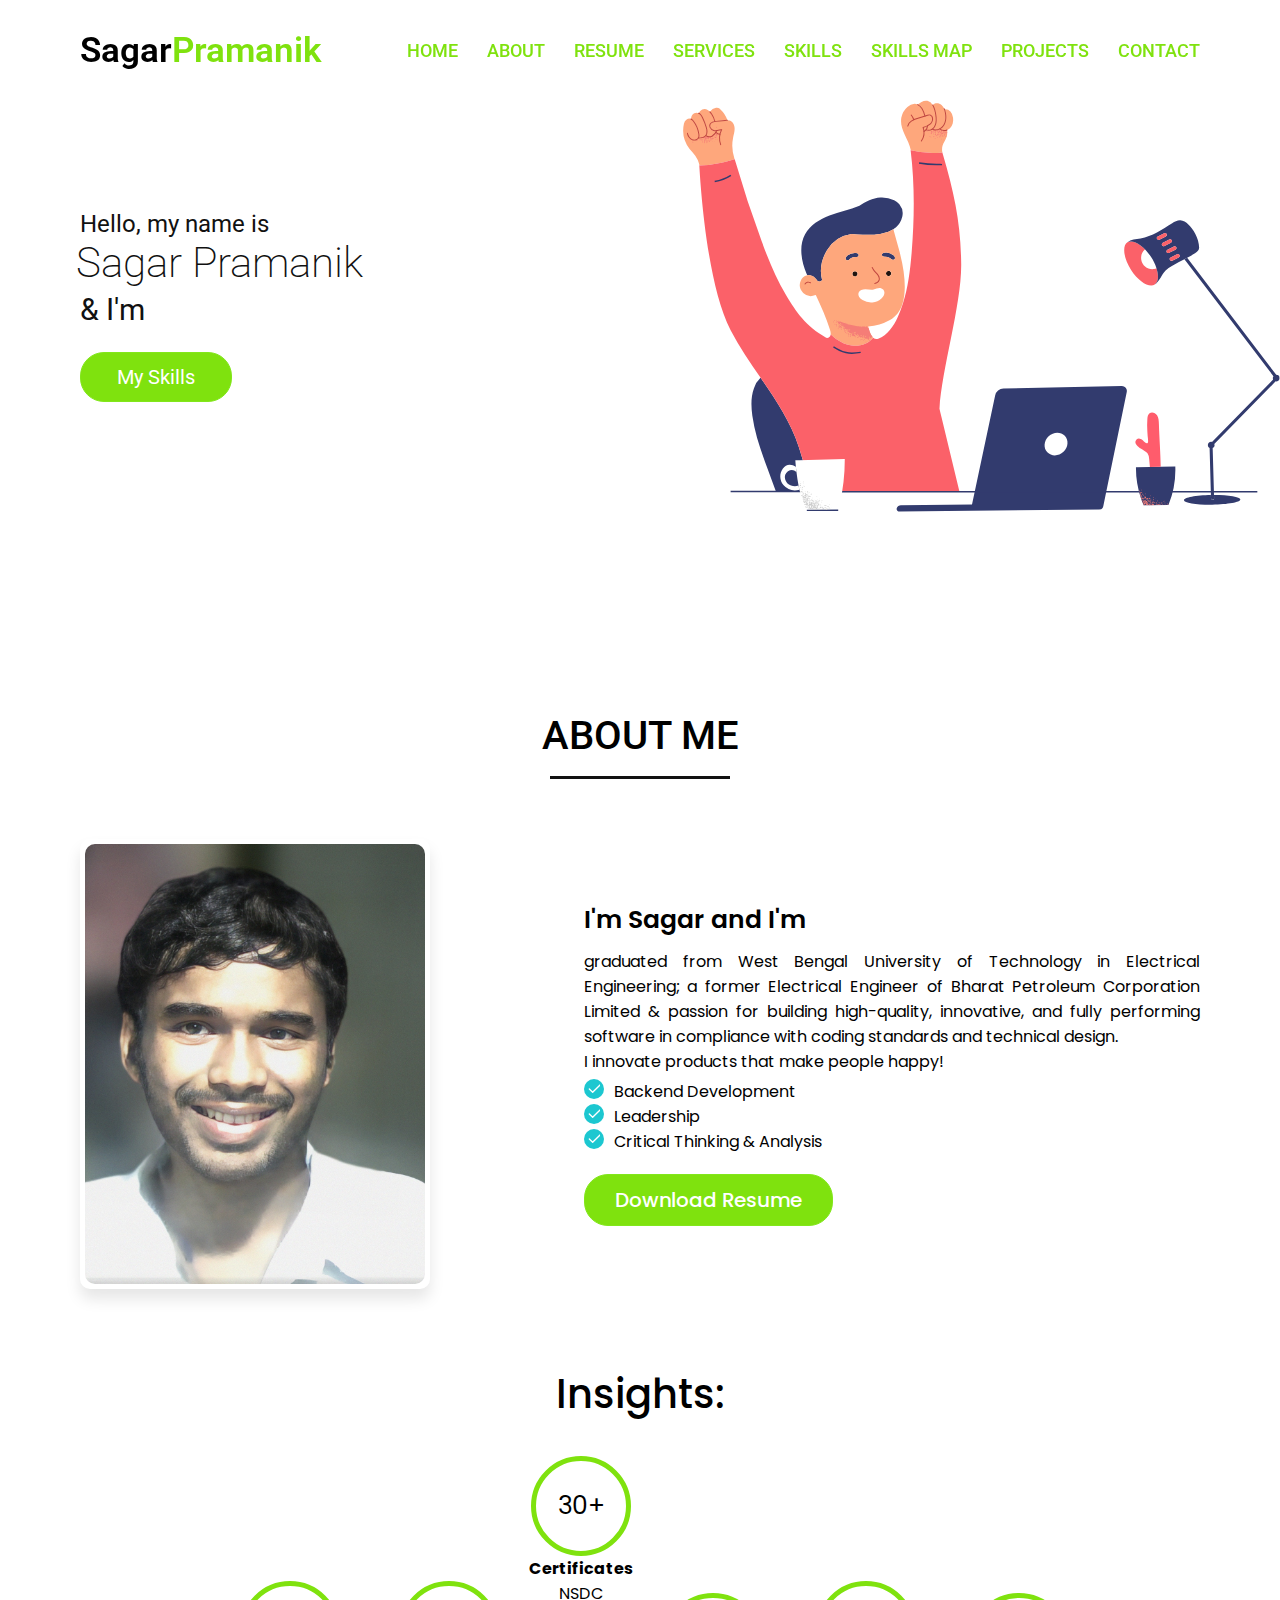
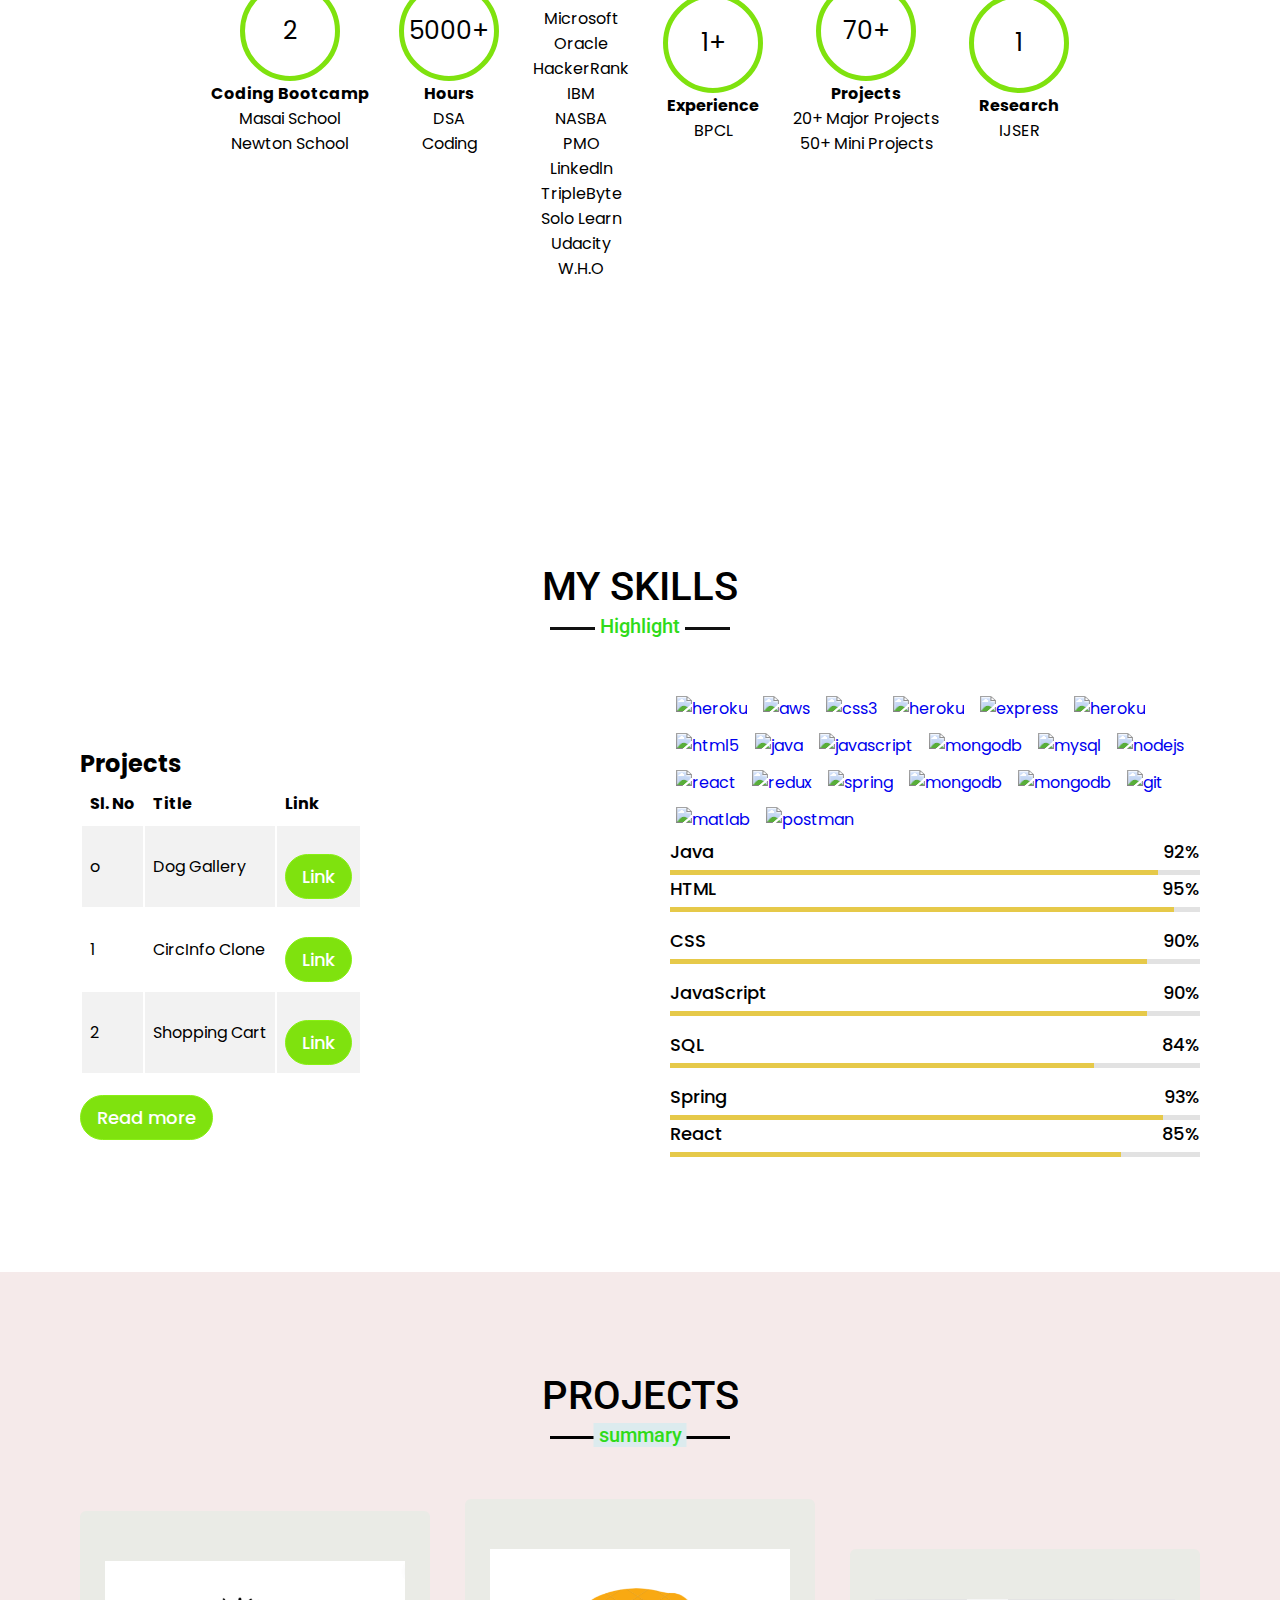
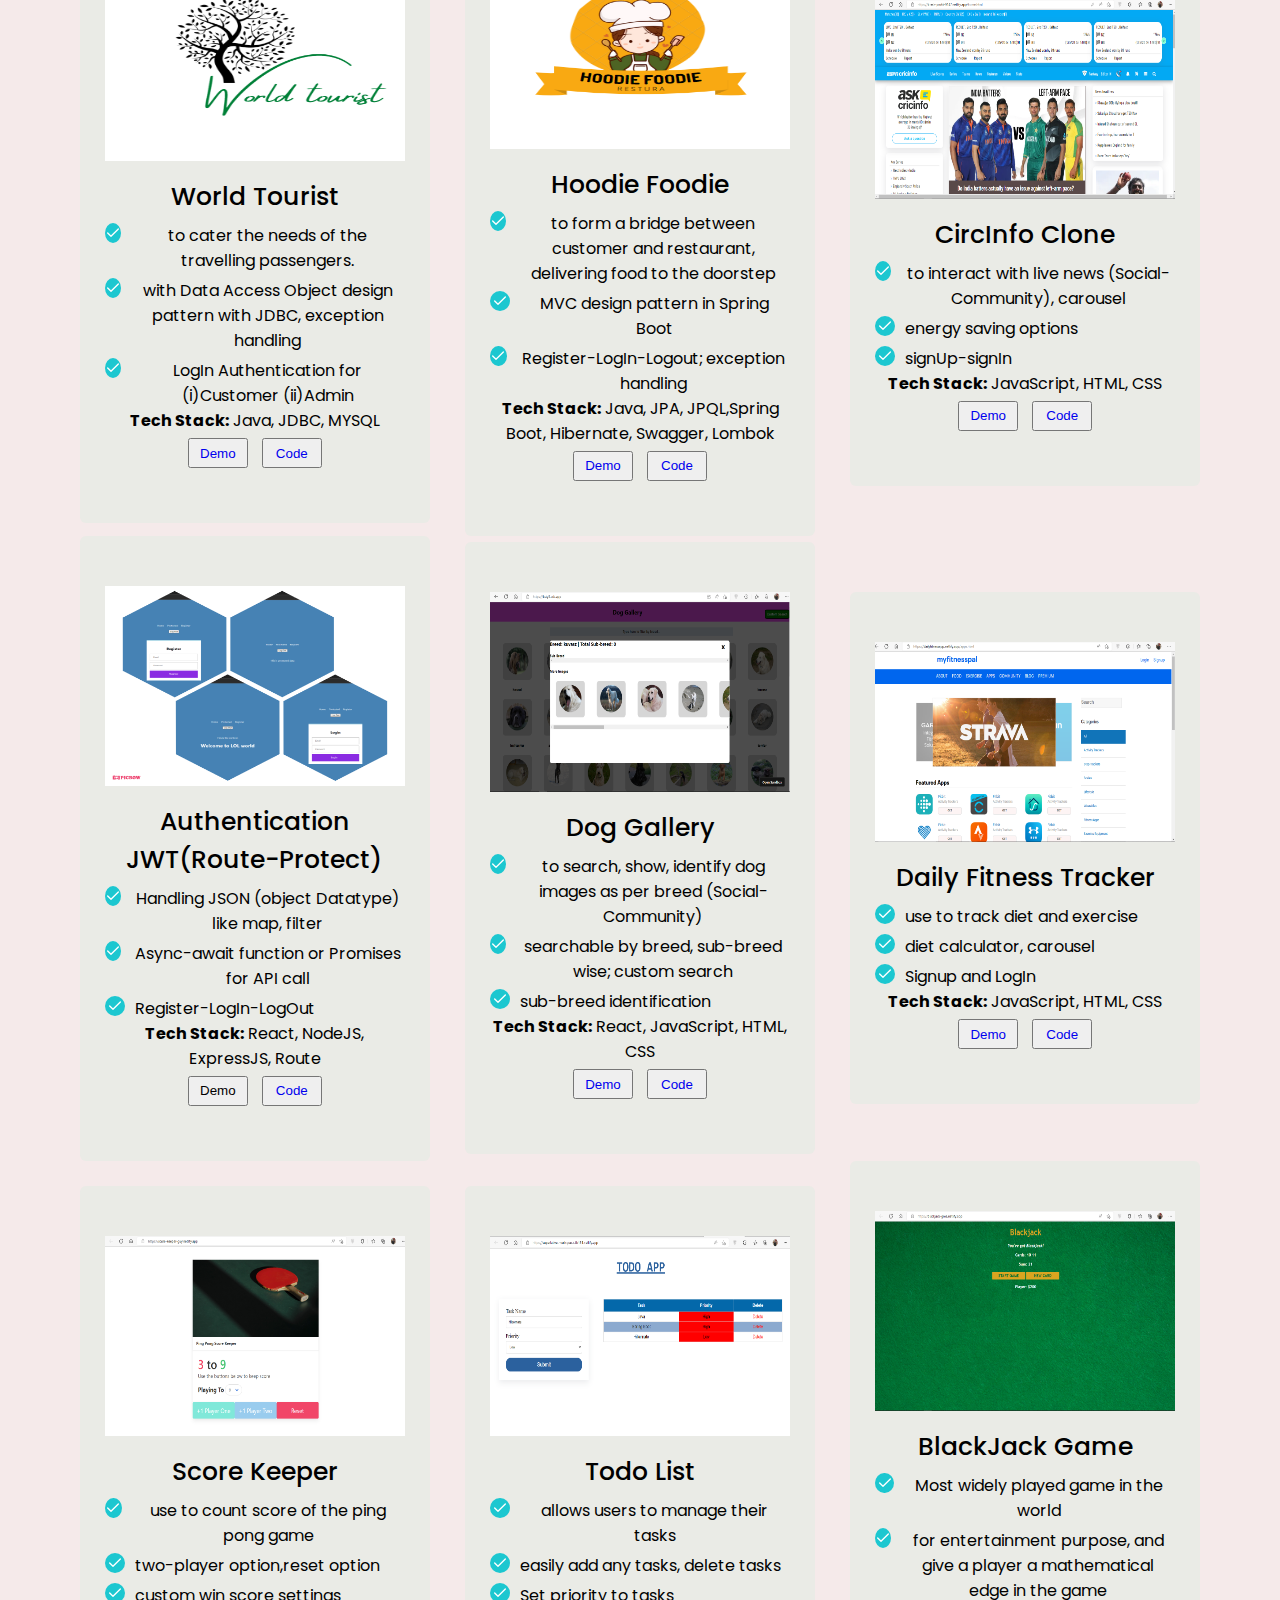
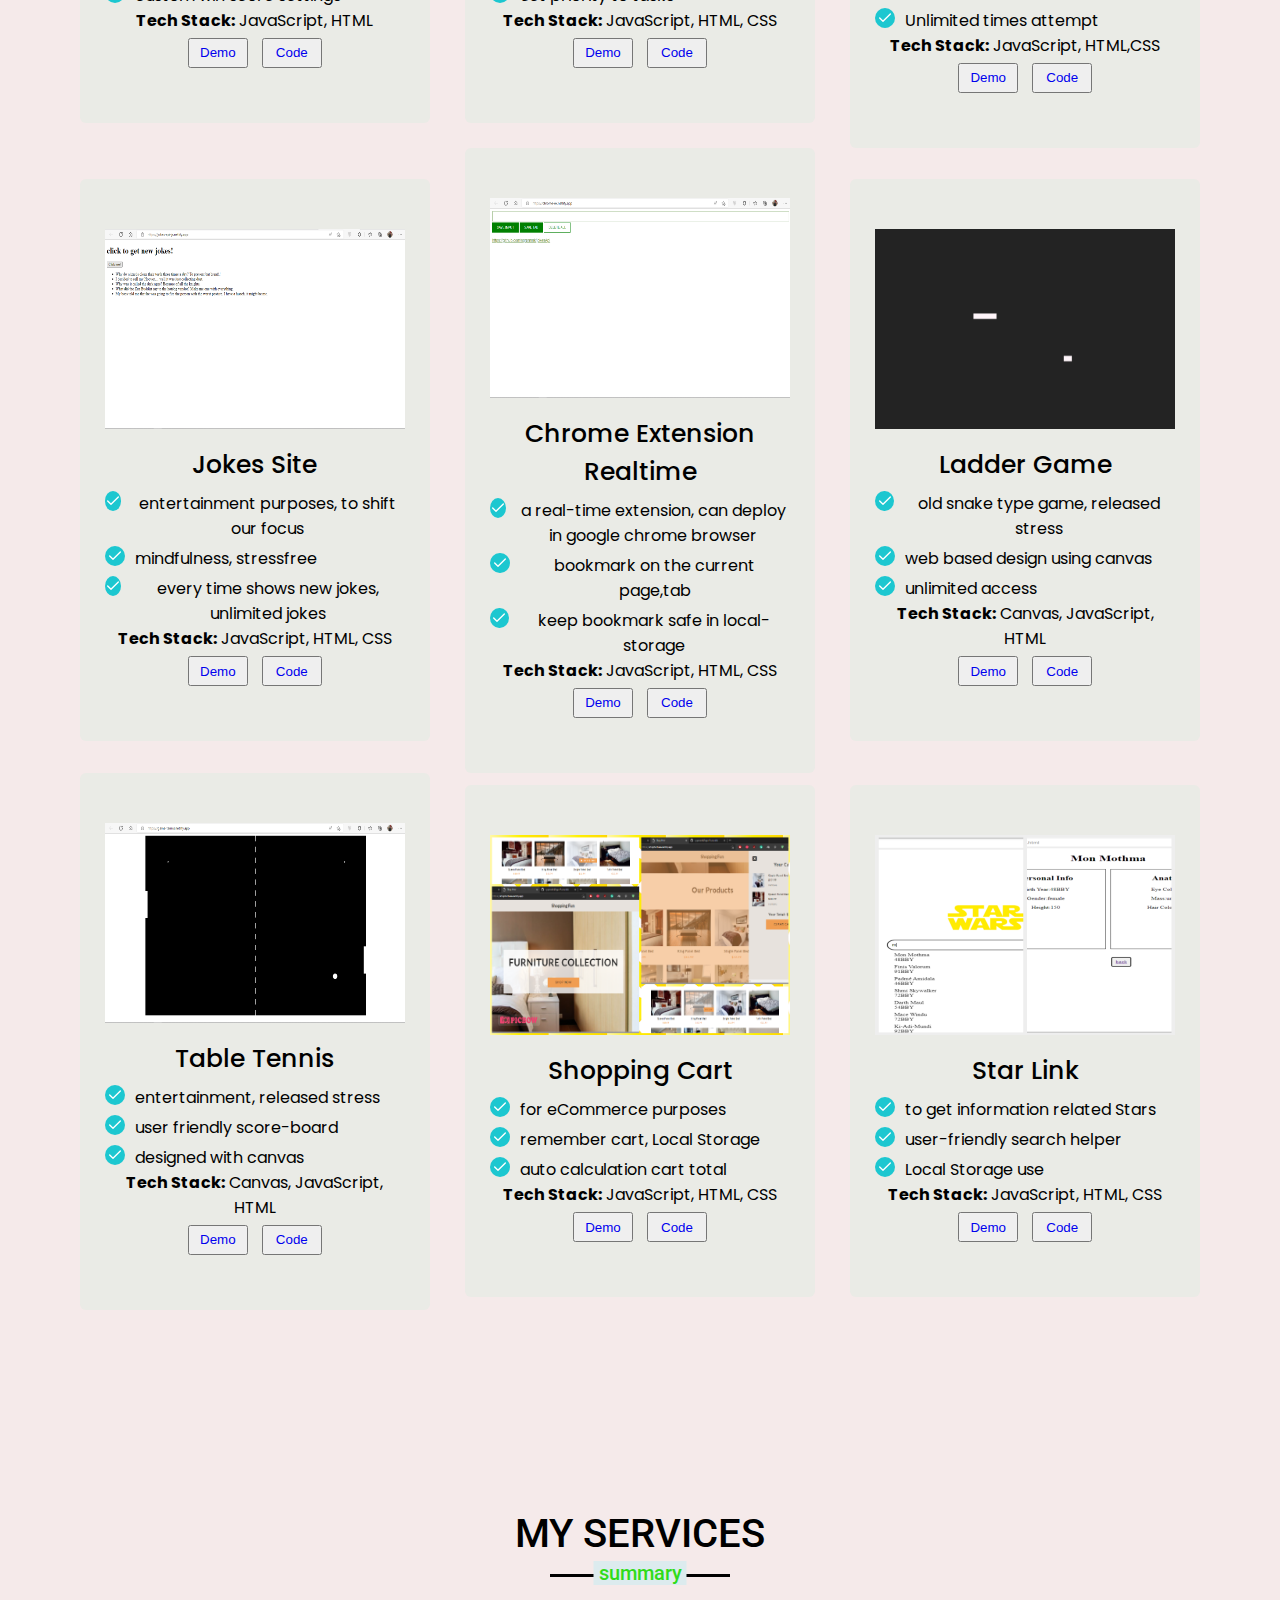
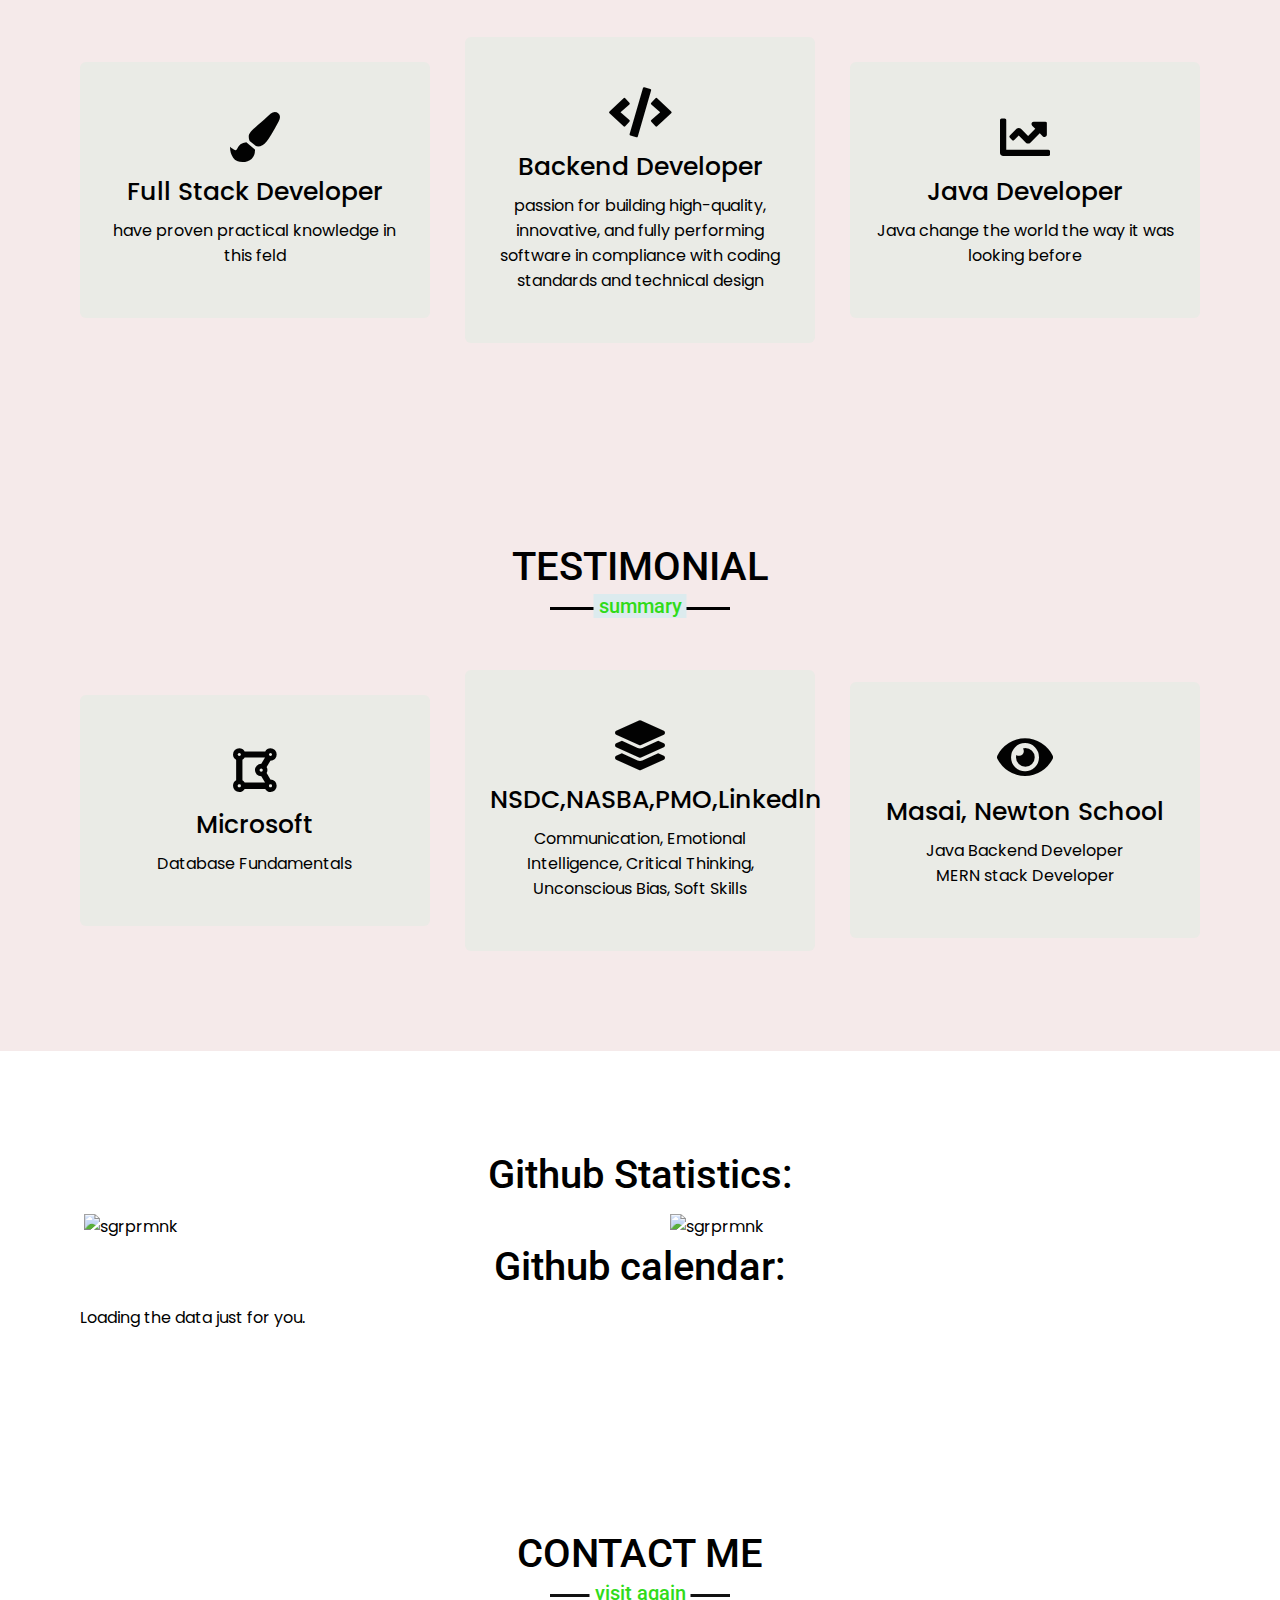
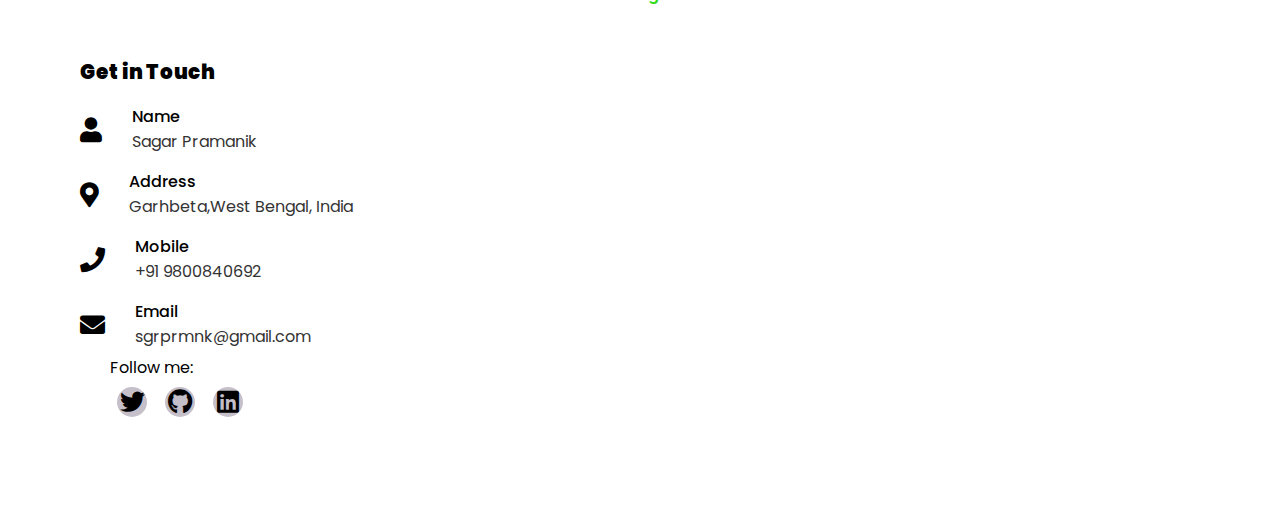
==== commit b4f6cea5: "update_april23" ====
--- a/index.html
+++ b/index.html
@@ -342,7 +342,7 @@
 
         </div>
         <div id="statictics">
-            <div class="static-heading">Analytics: </div>
+            <div class="static-heading">Insights: </div>
 
             <div class="statictics-container">
                 <div class="static-section">
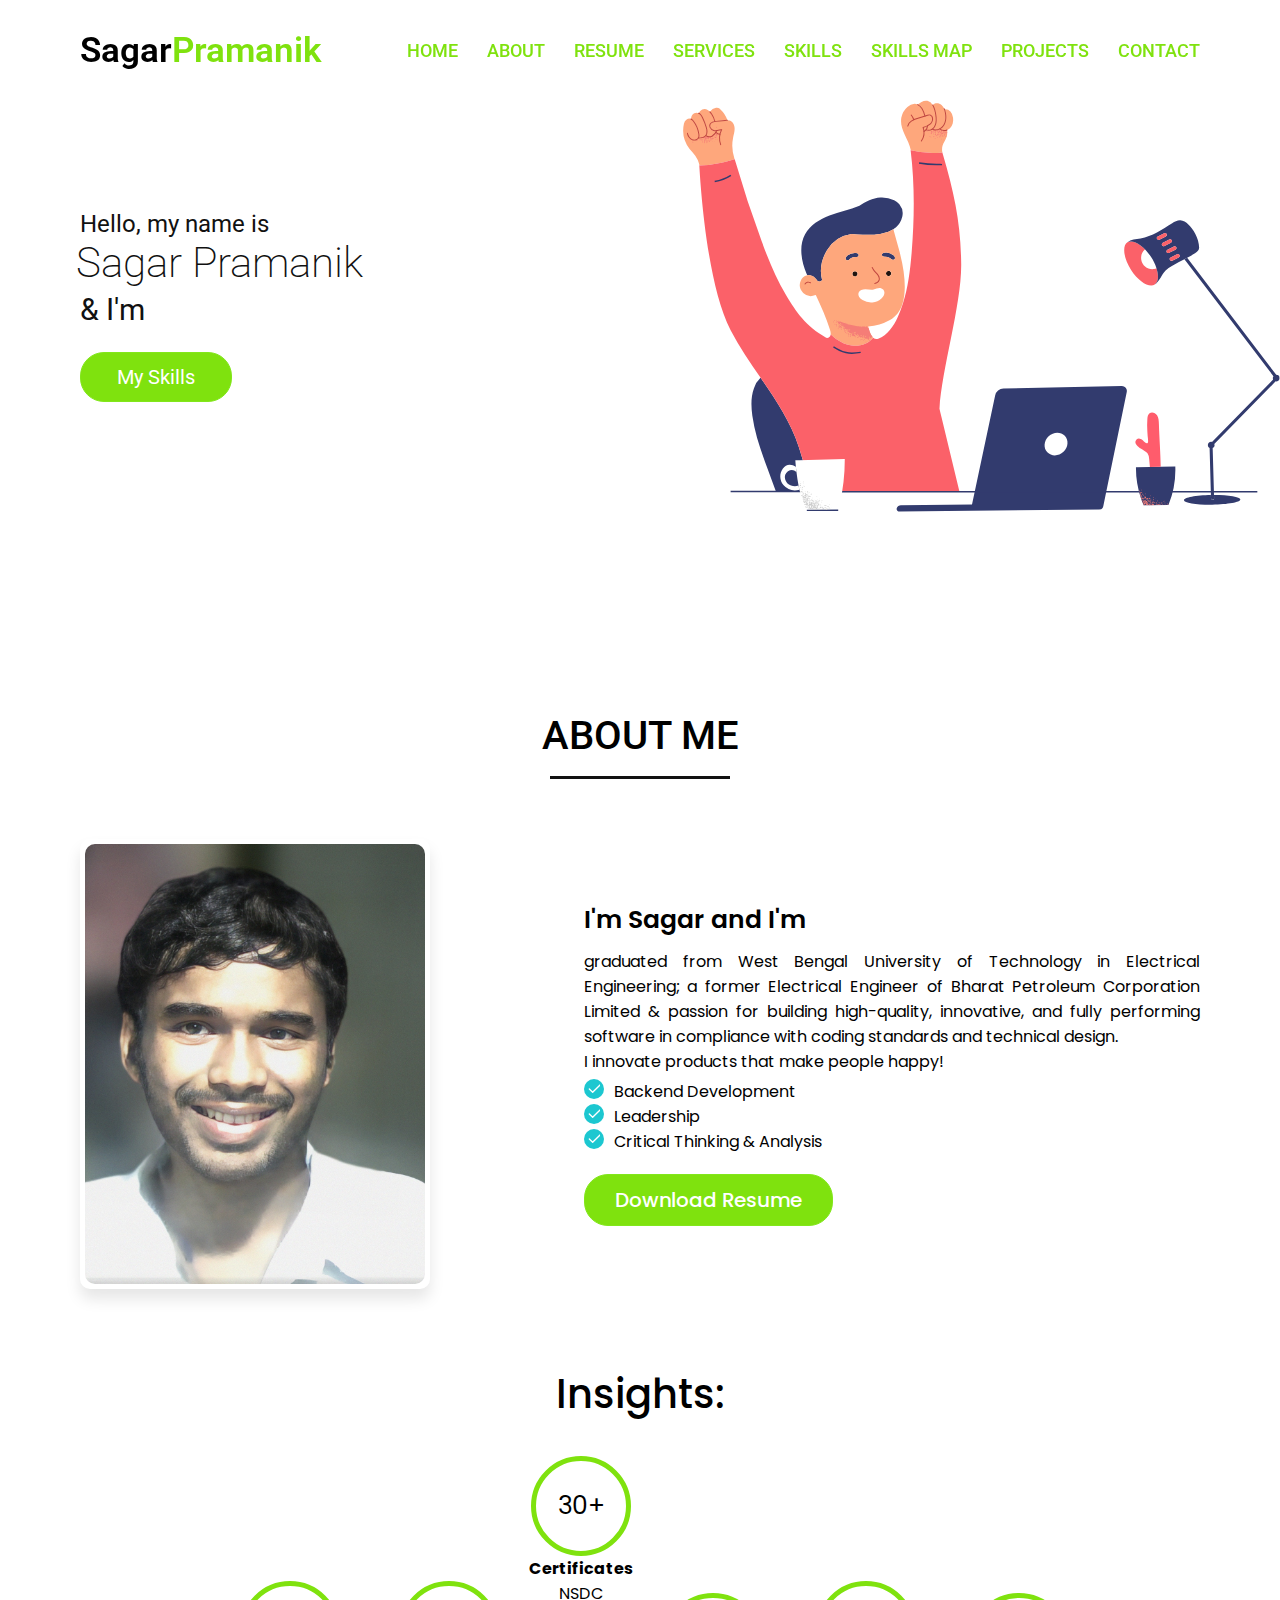
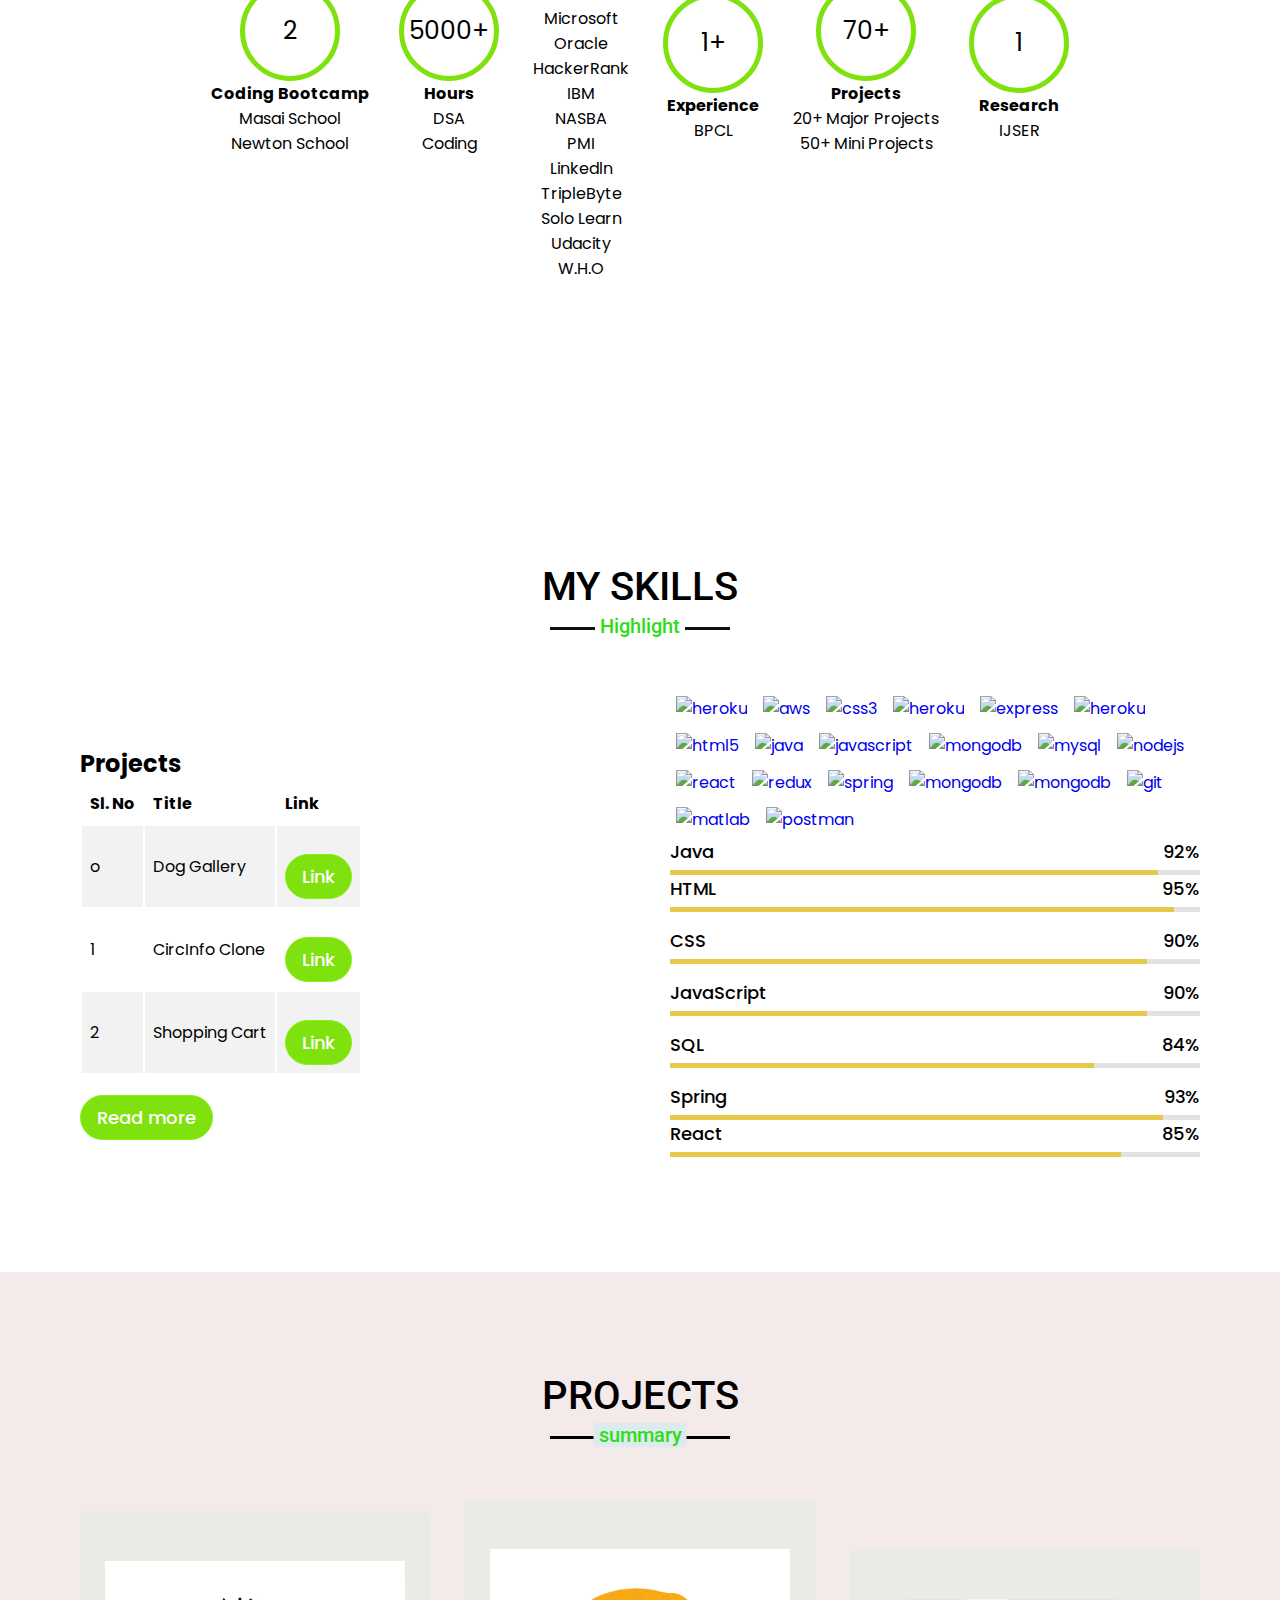
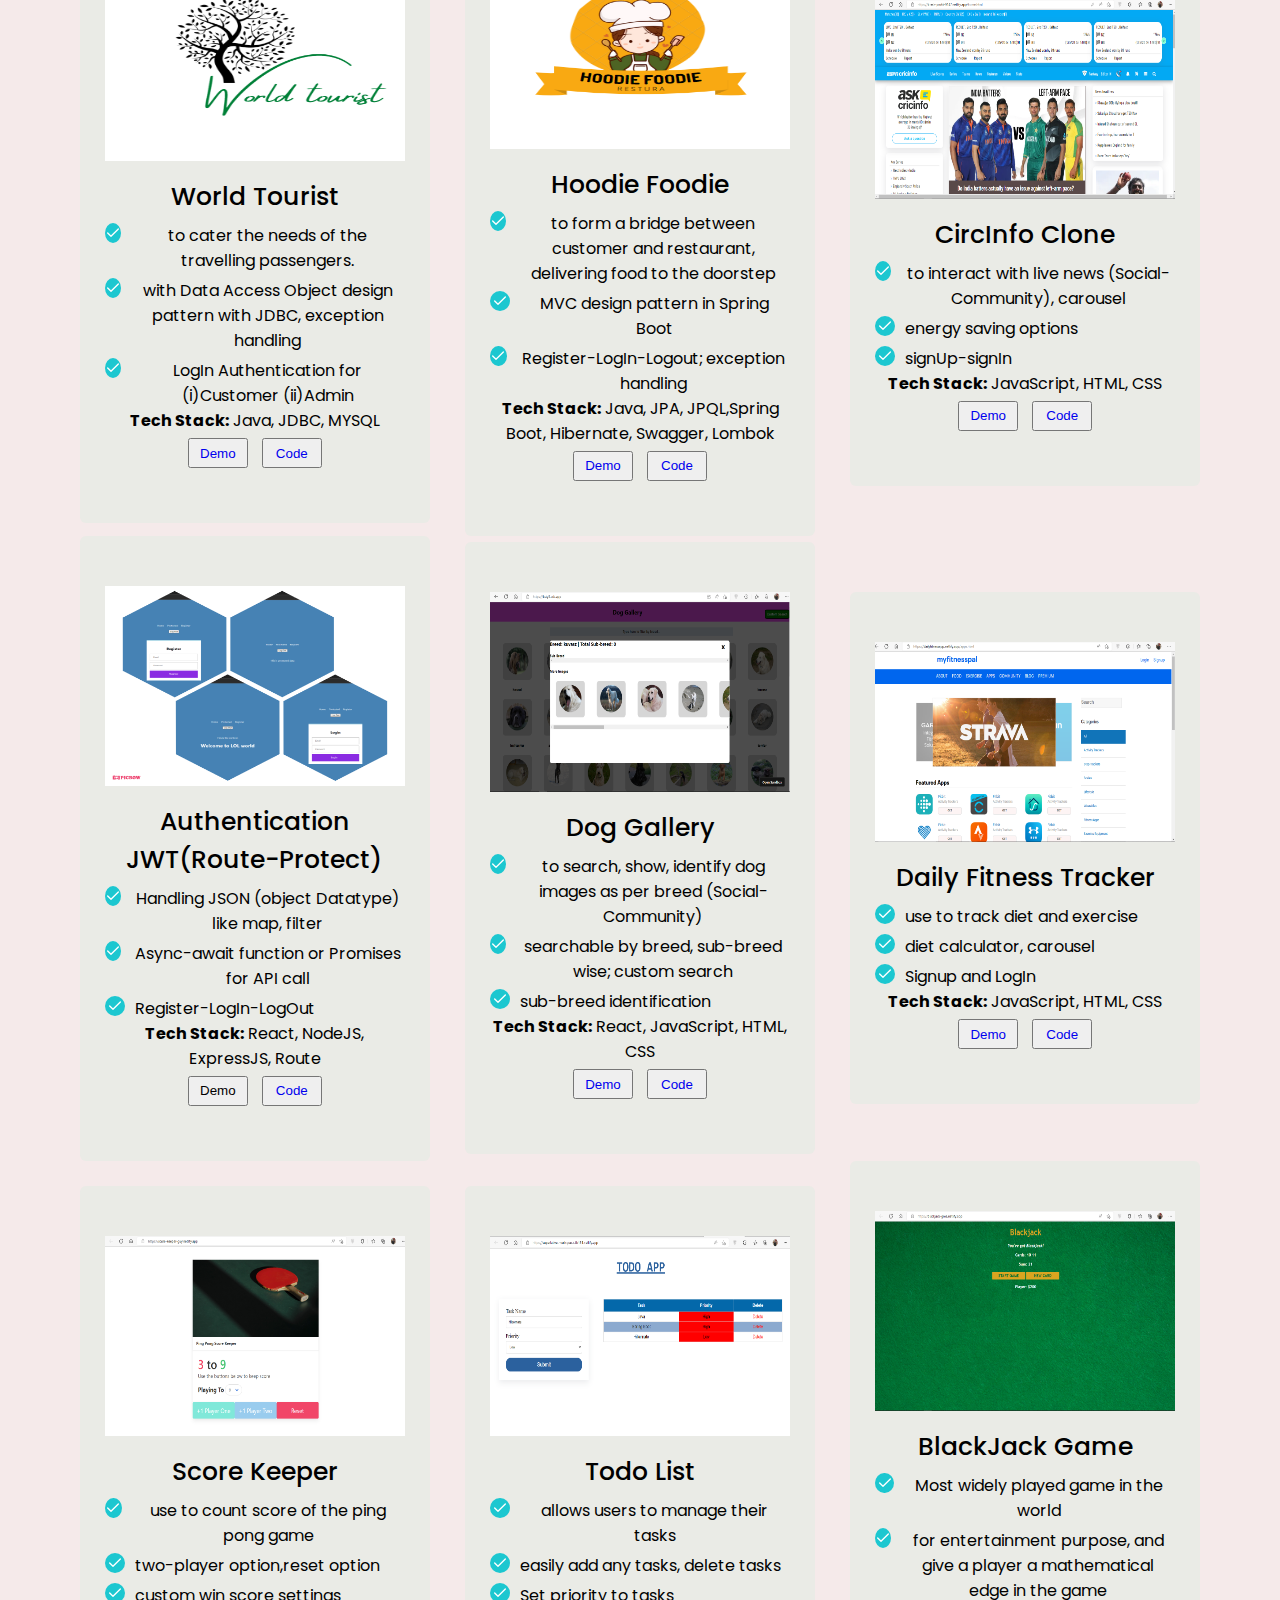
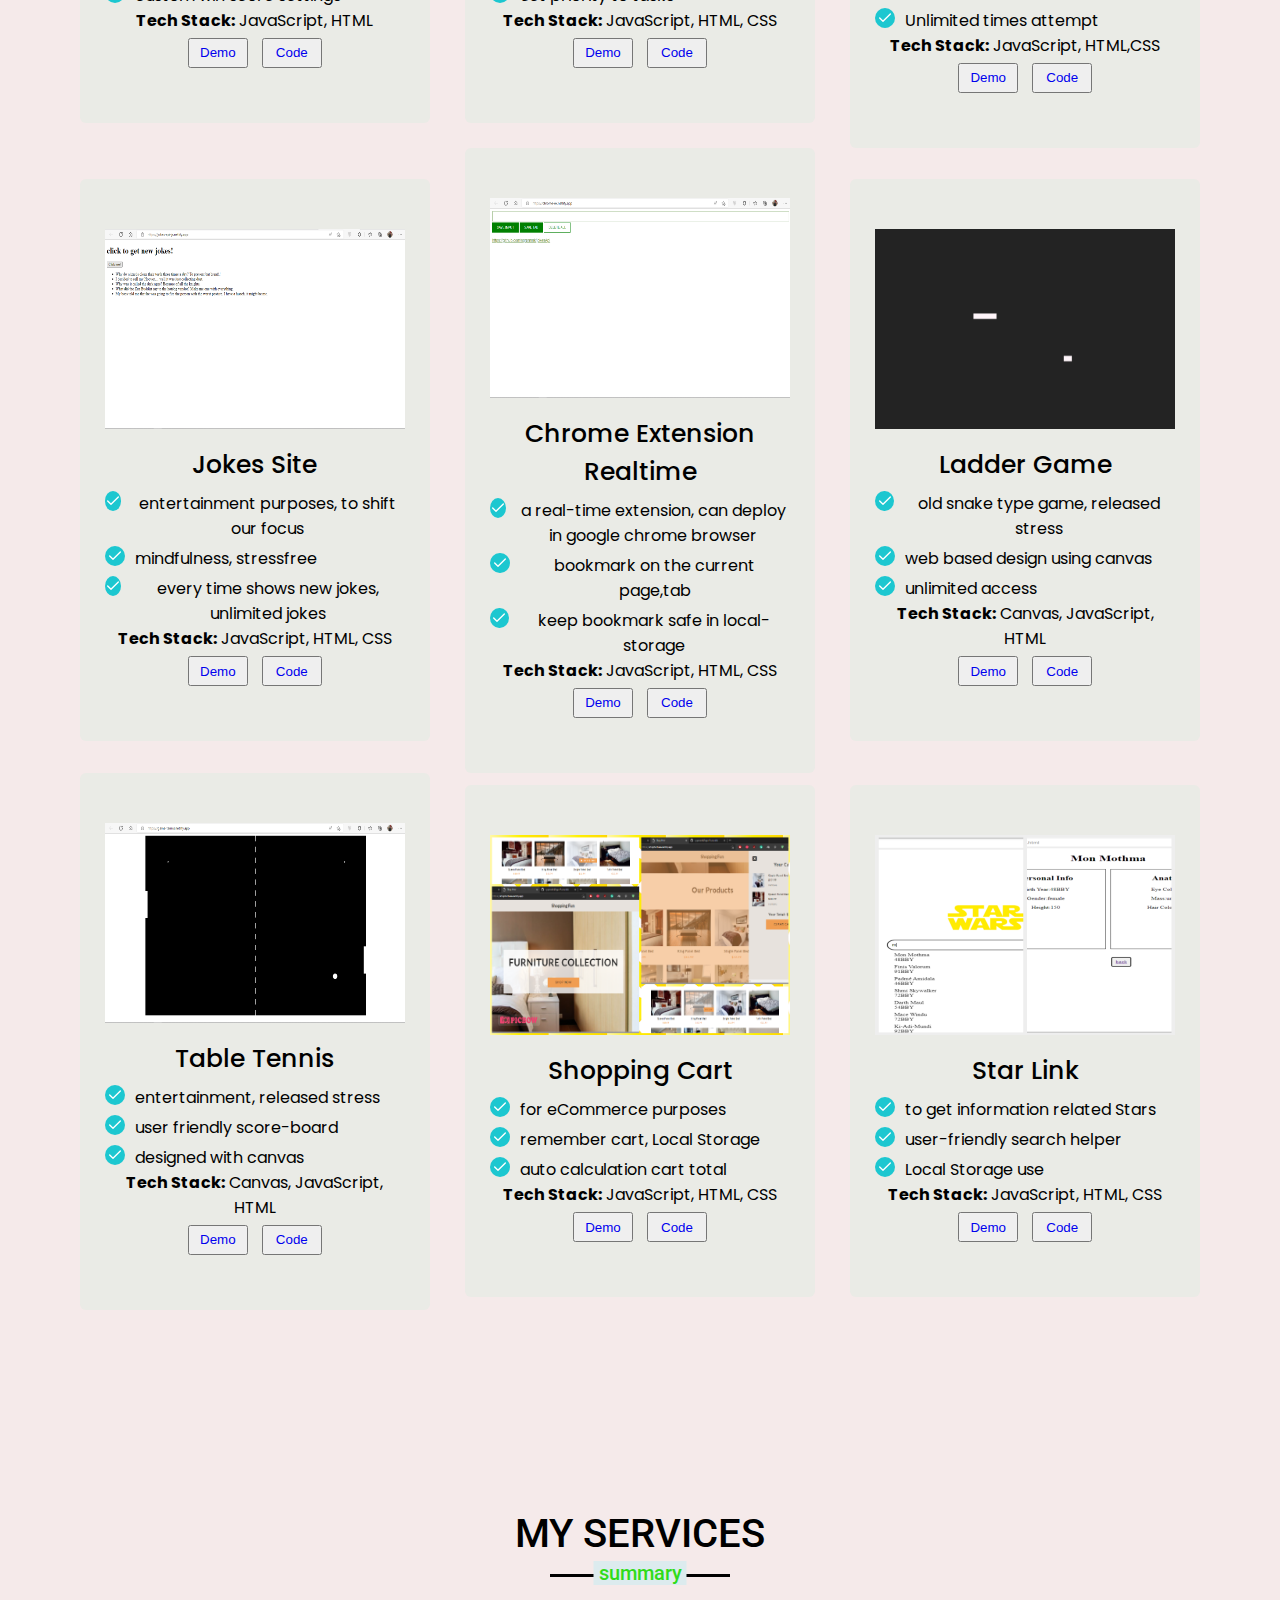
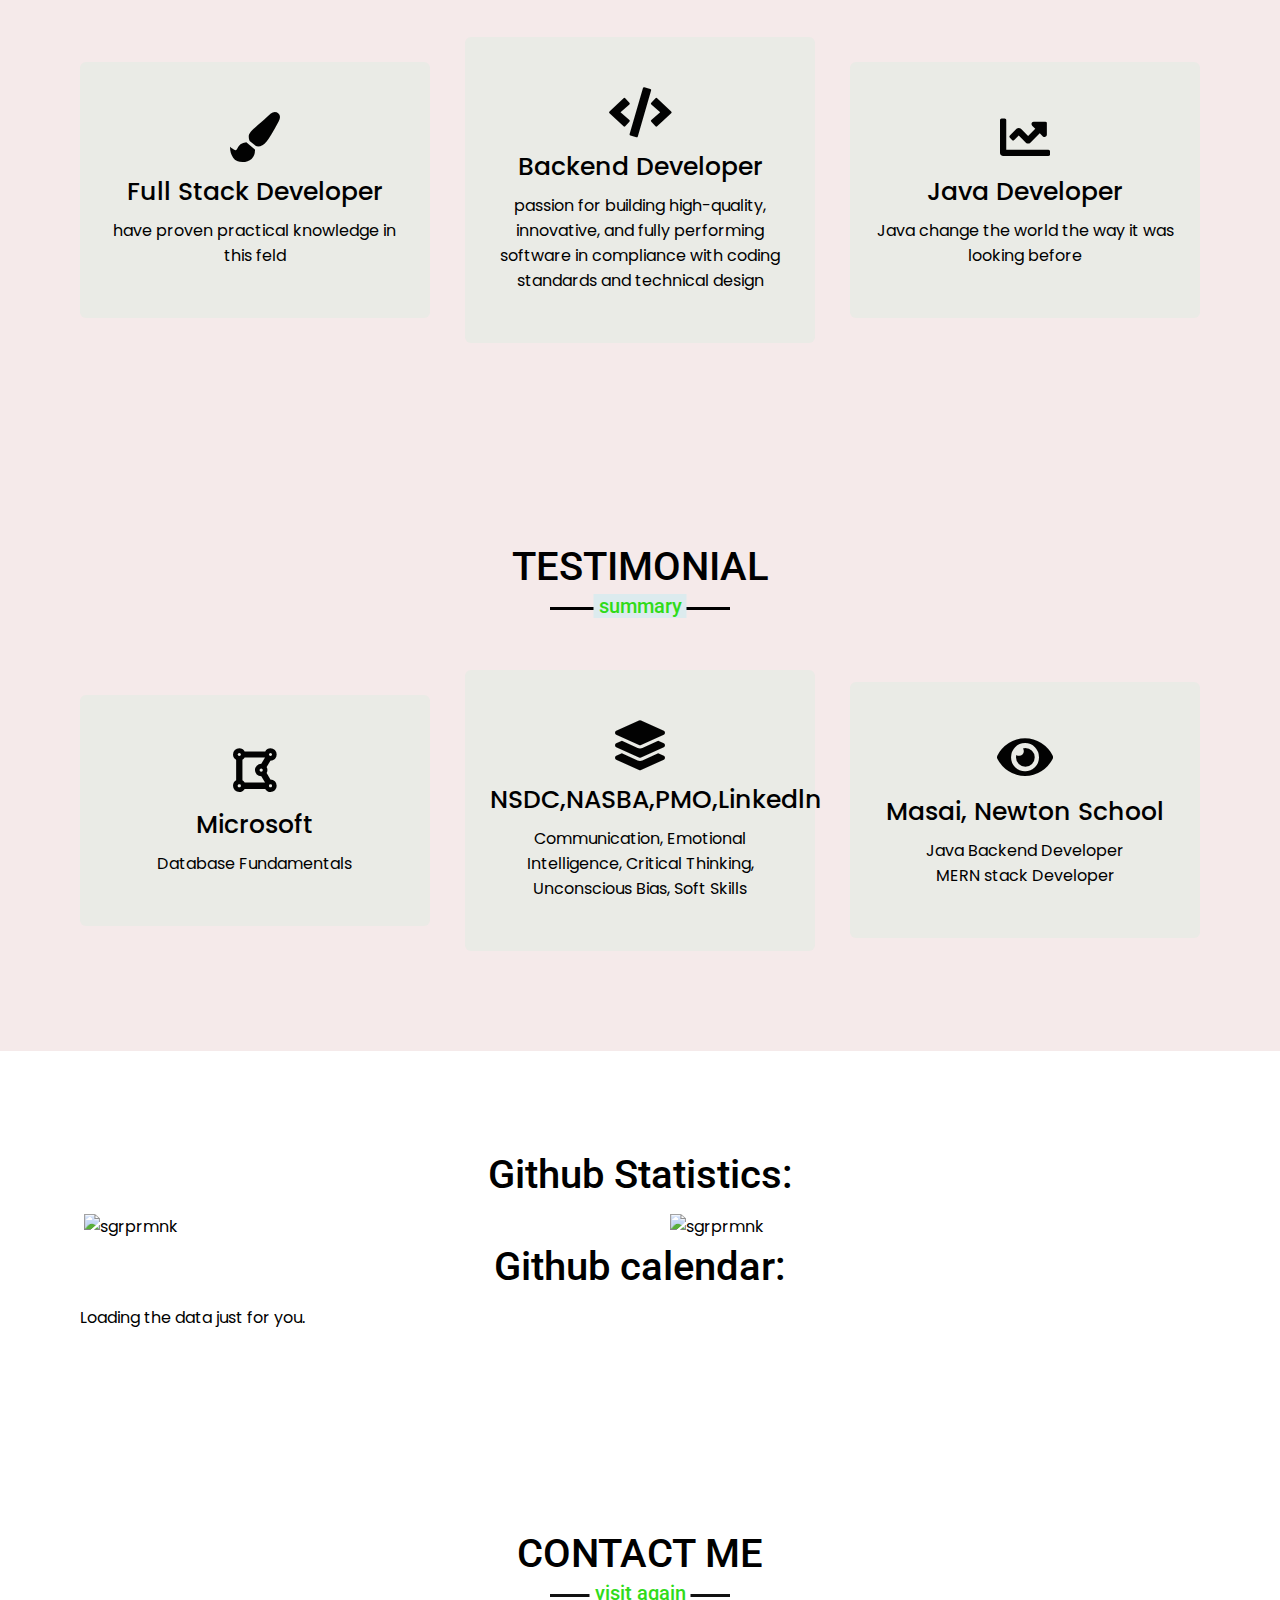
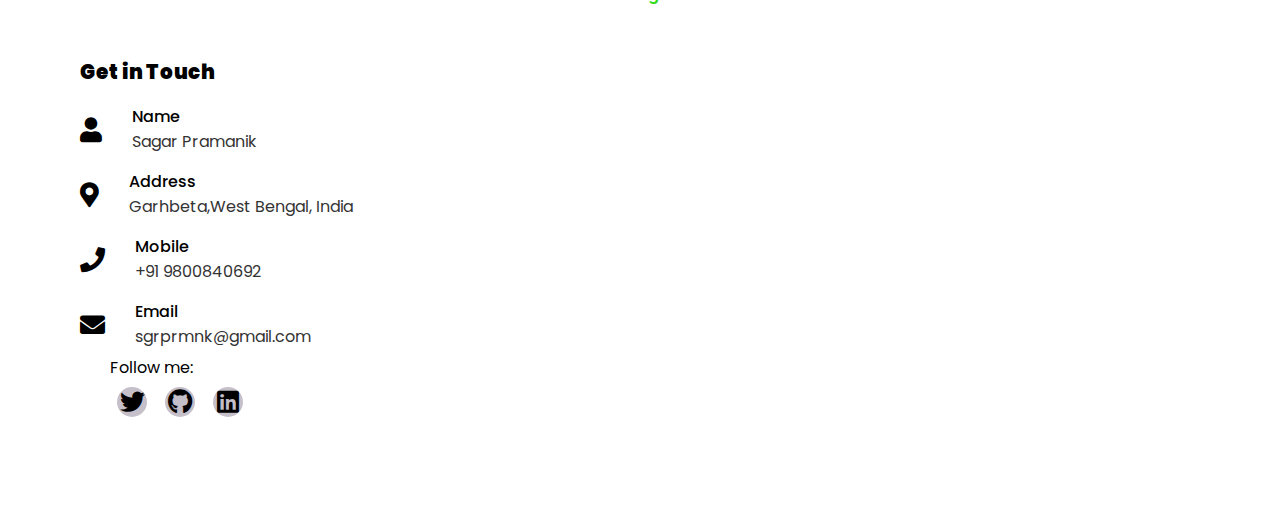
==== commit e7766966: "update_april23" ====
--- a/index.html
+++ b/index.html
@@ -377,7 +377,7 @@
                         <p>HackerRank</p>
                         <p>IBM</p>
                         <p>NASBA</p>
-                        <p>PMO</p>
+                        <p>PMI</p>
                         <p>Linkedln</p>
                         <p>TripleByte</p>
                         <p>Solo Learn</p>
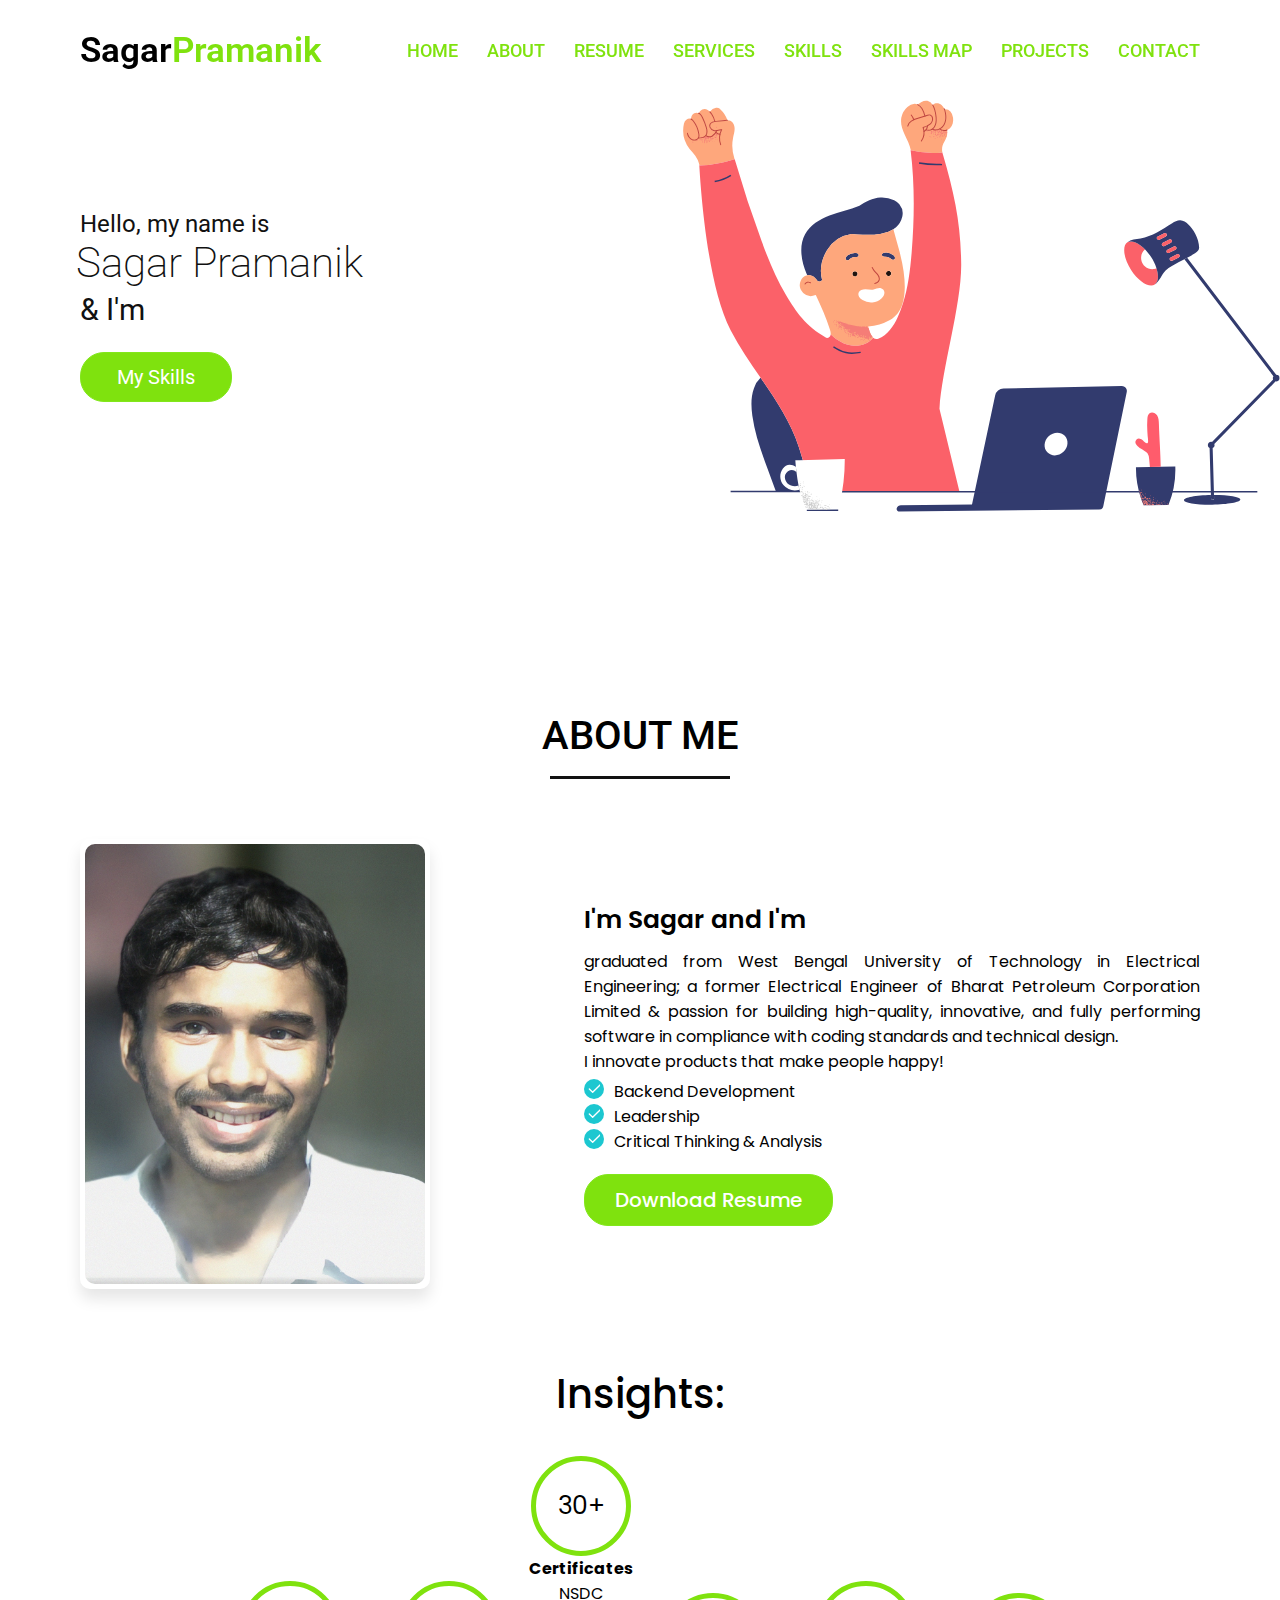
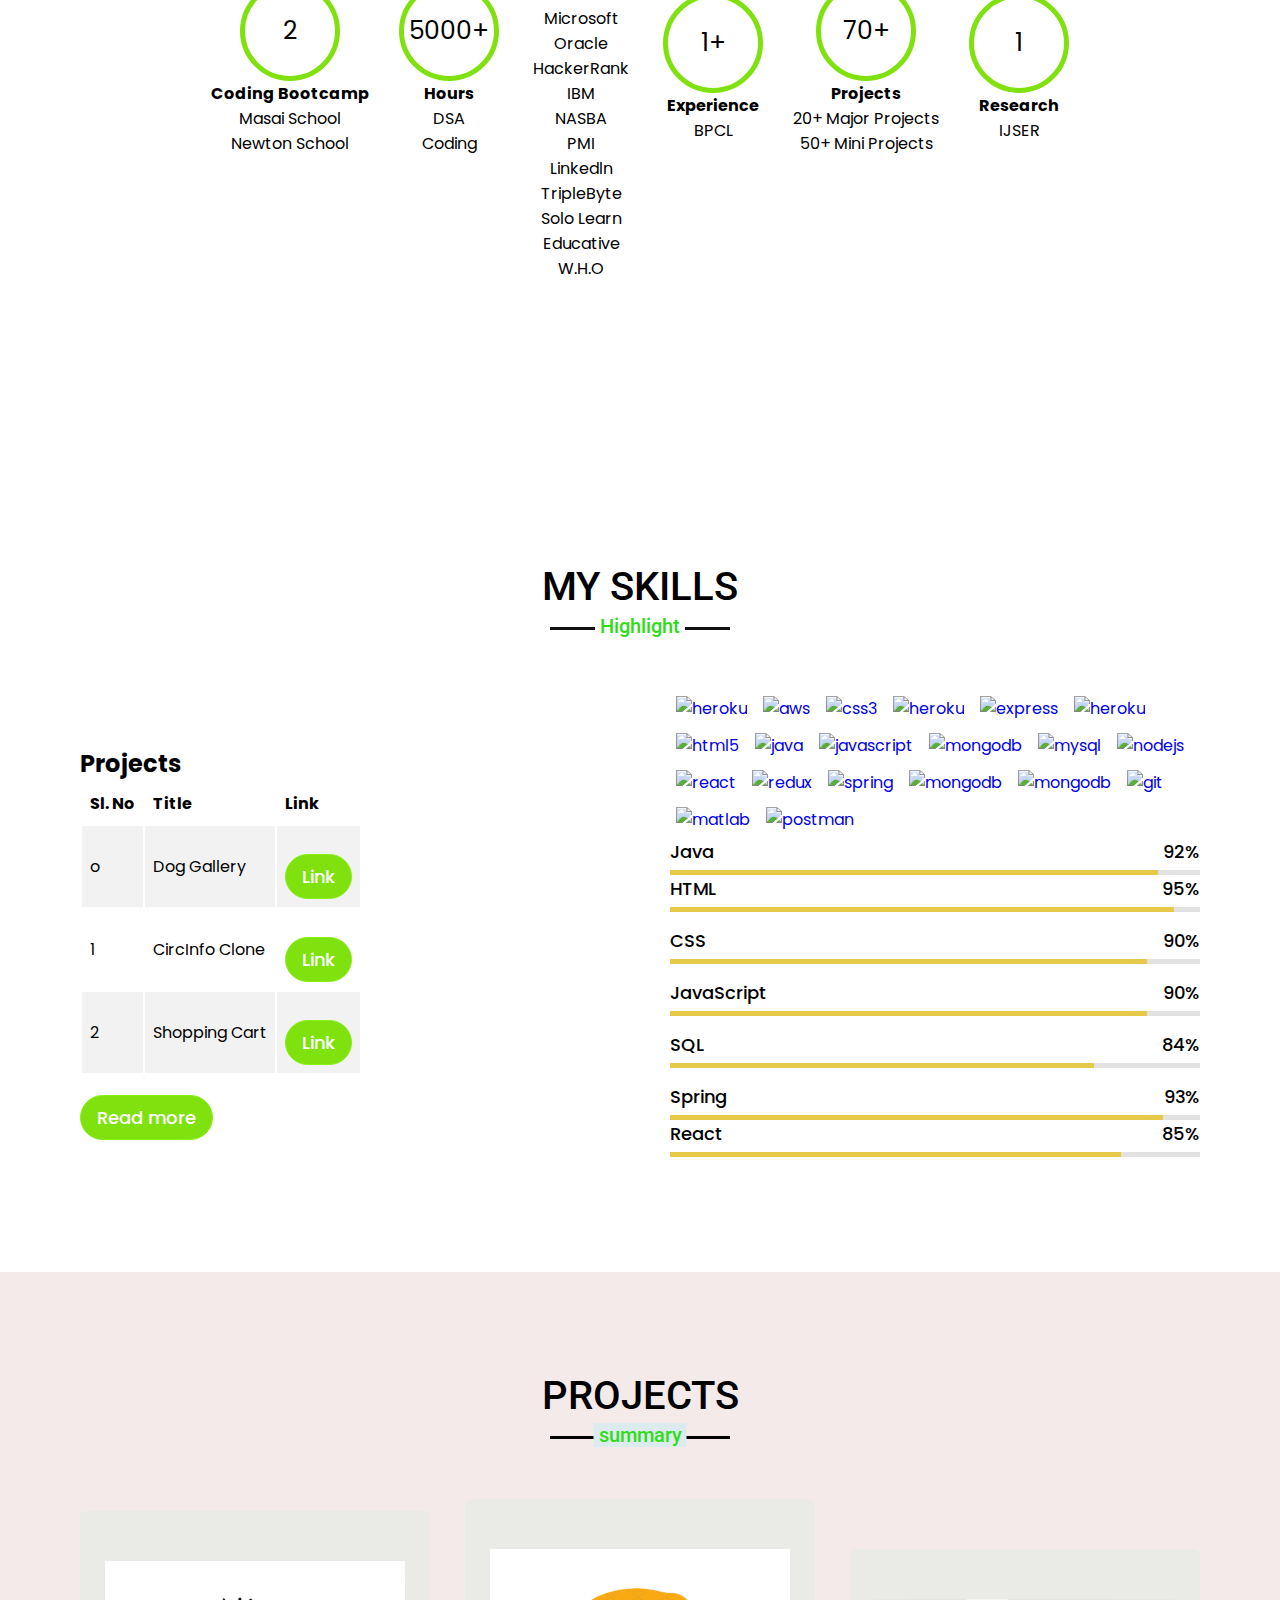
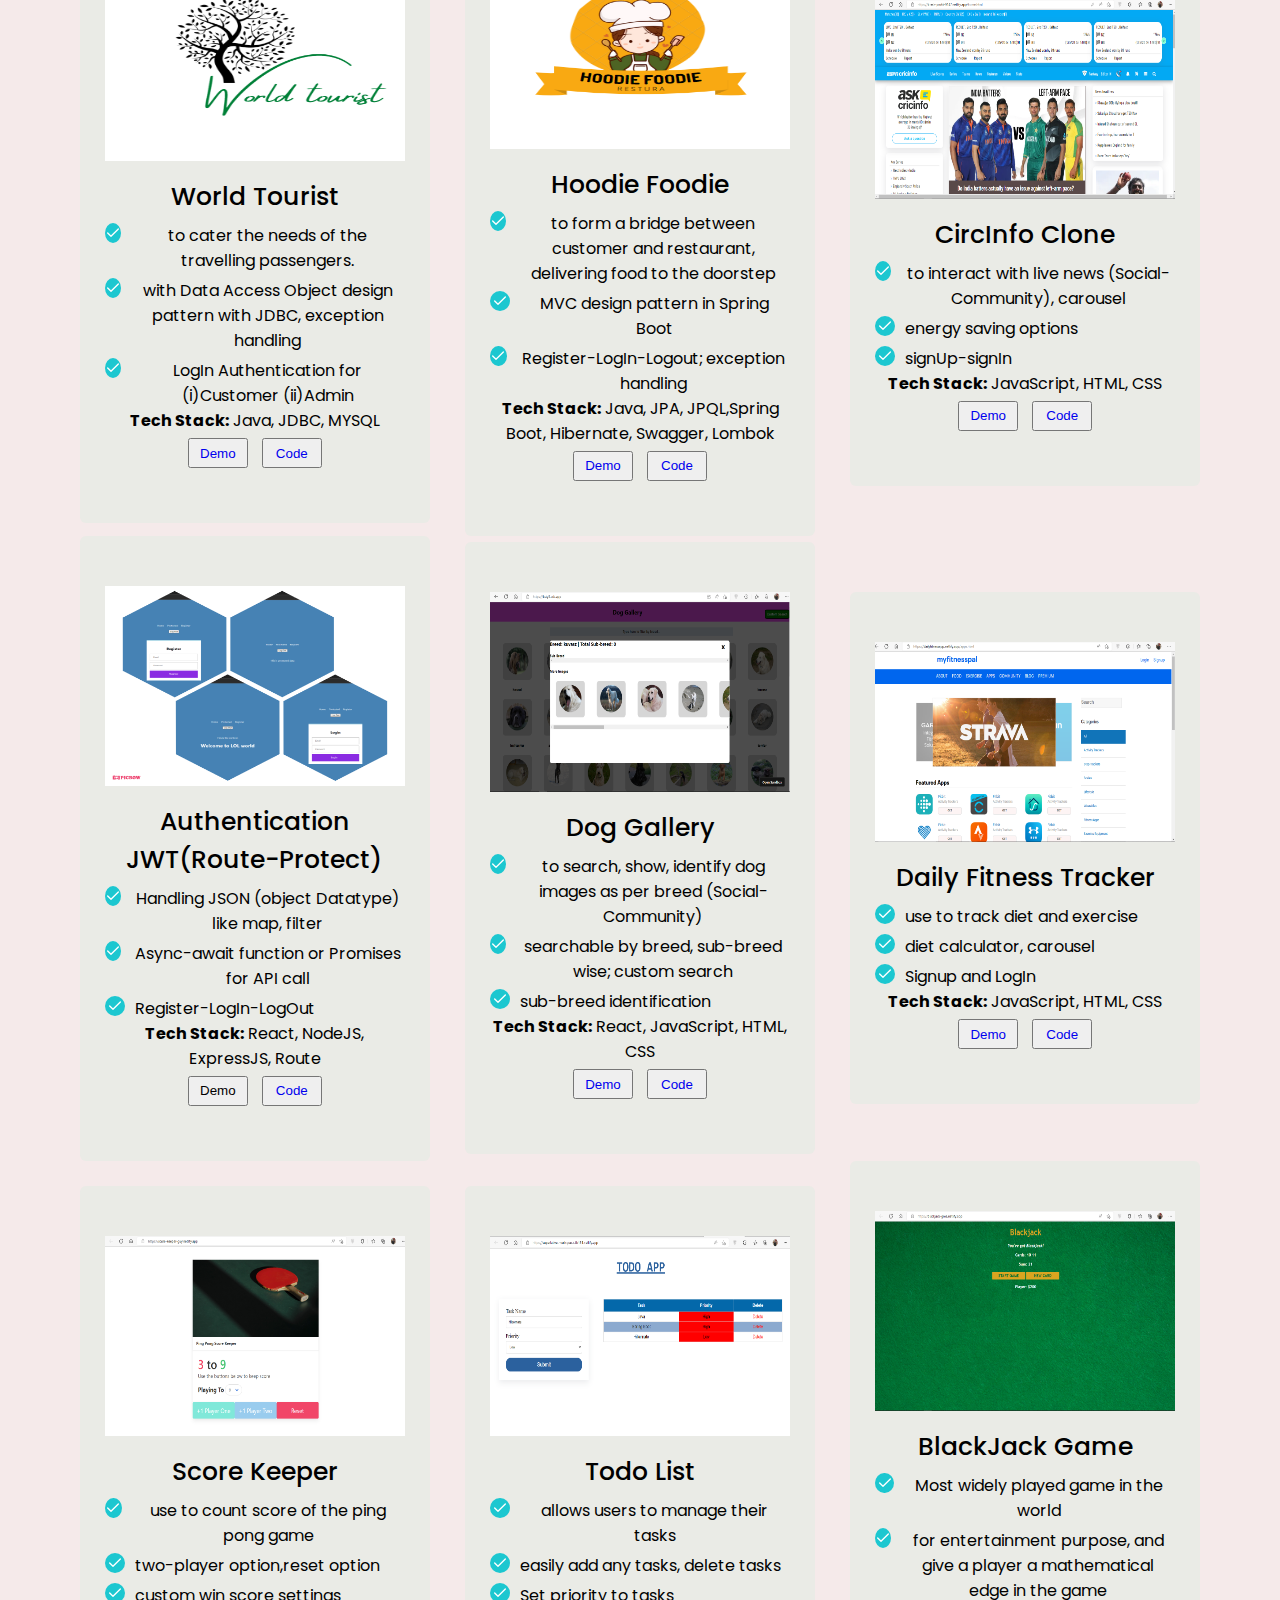
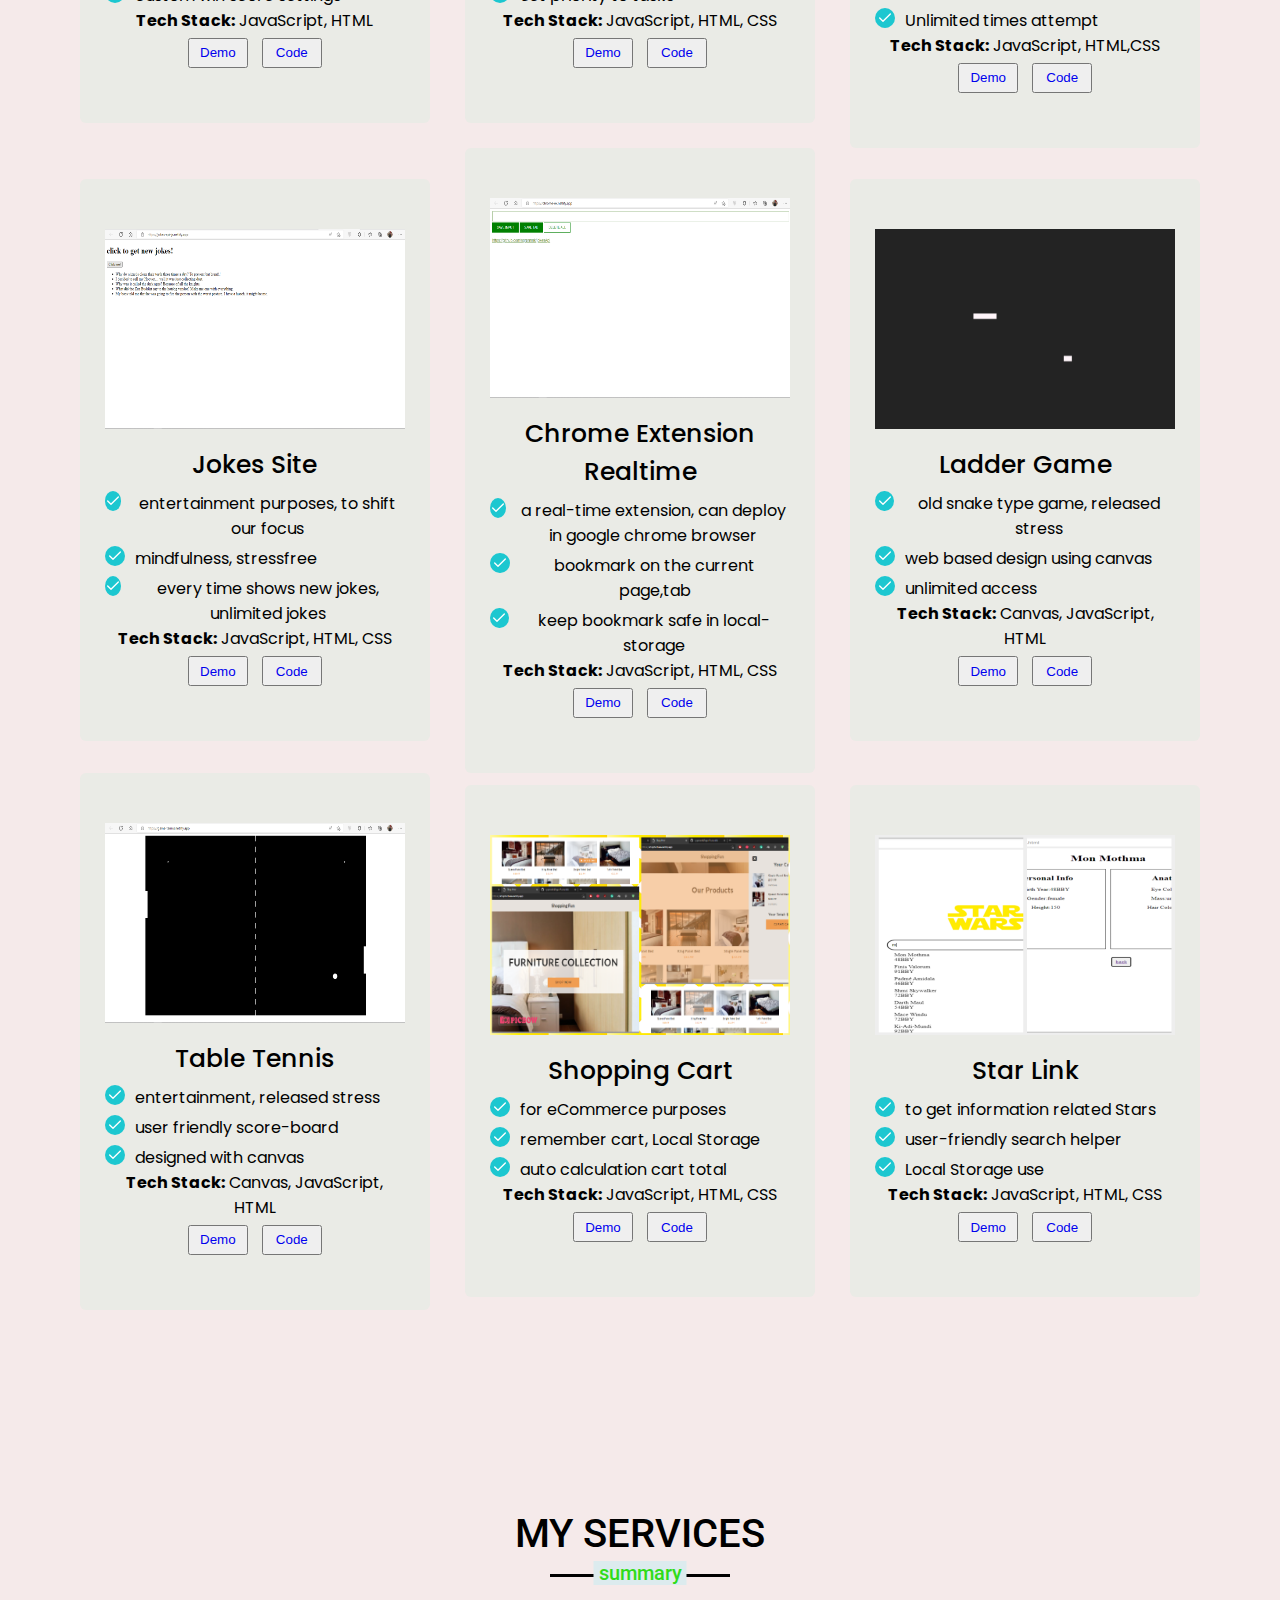
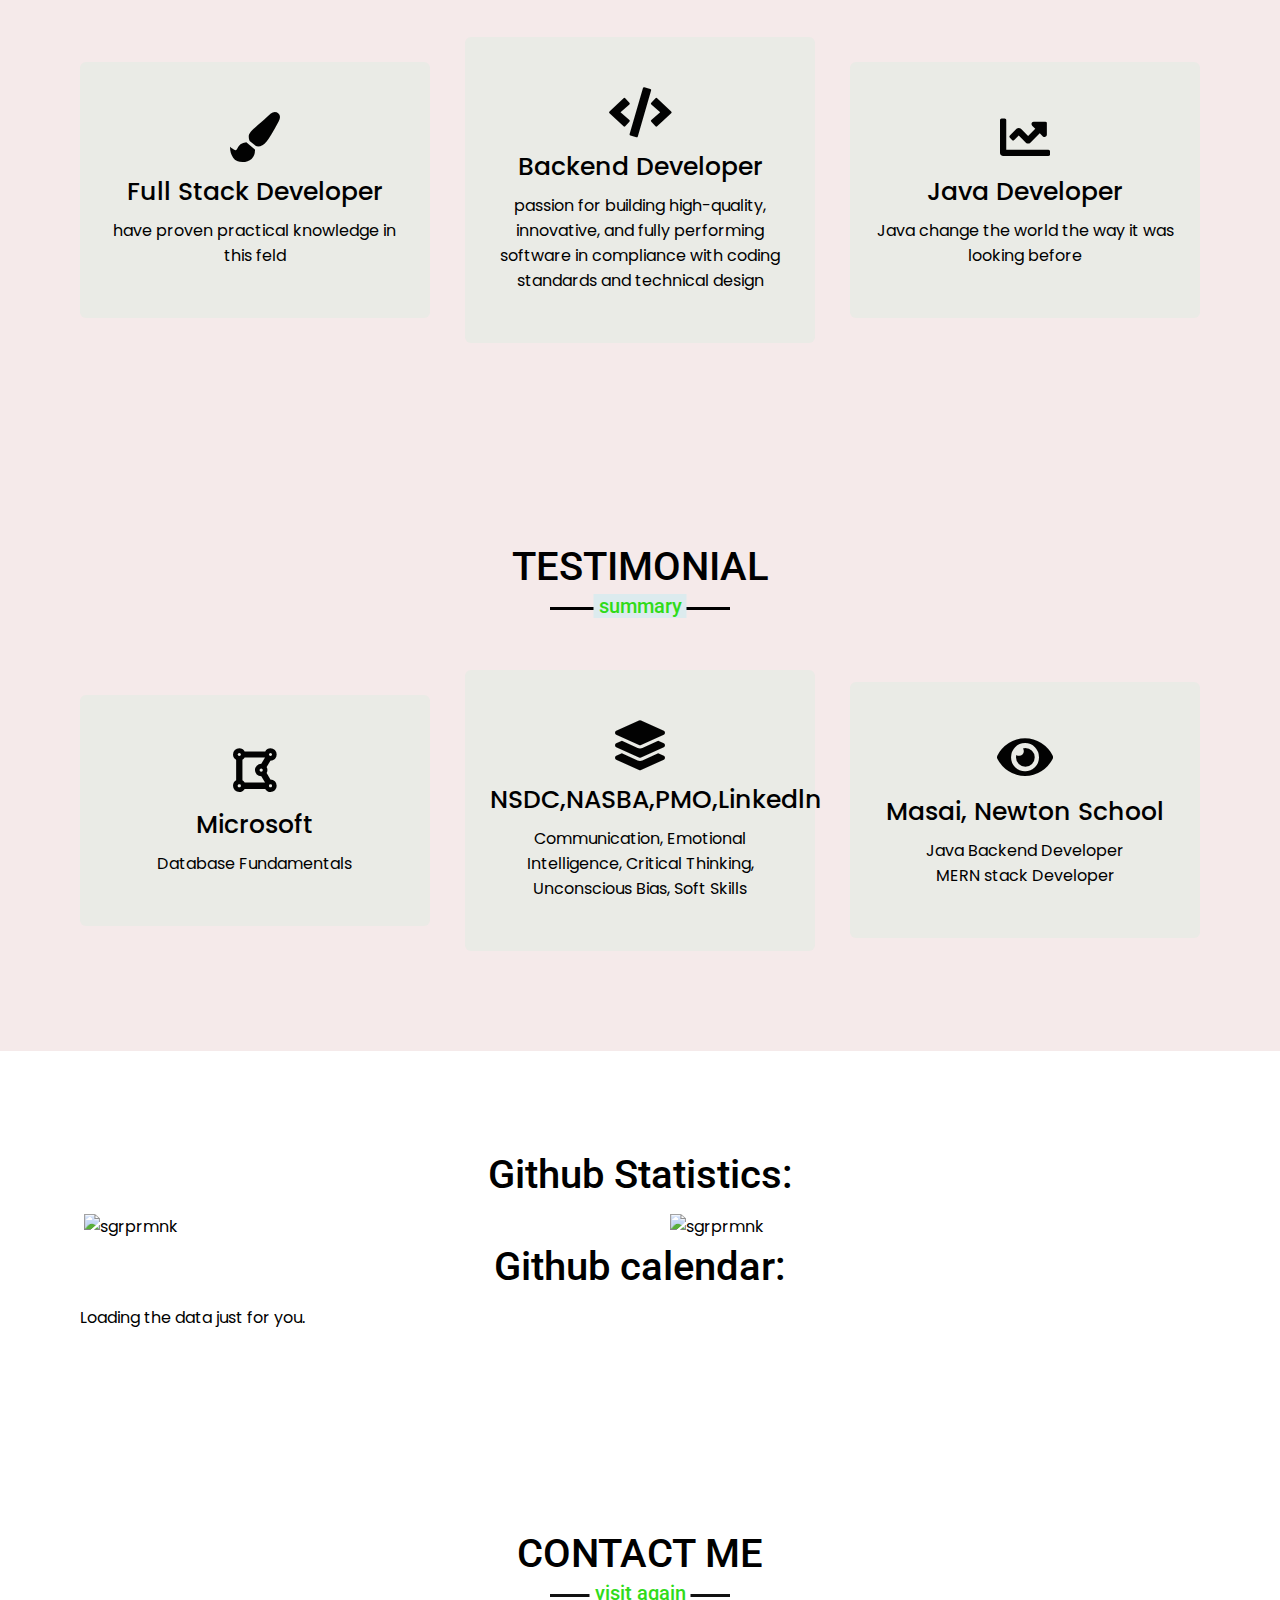
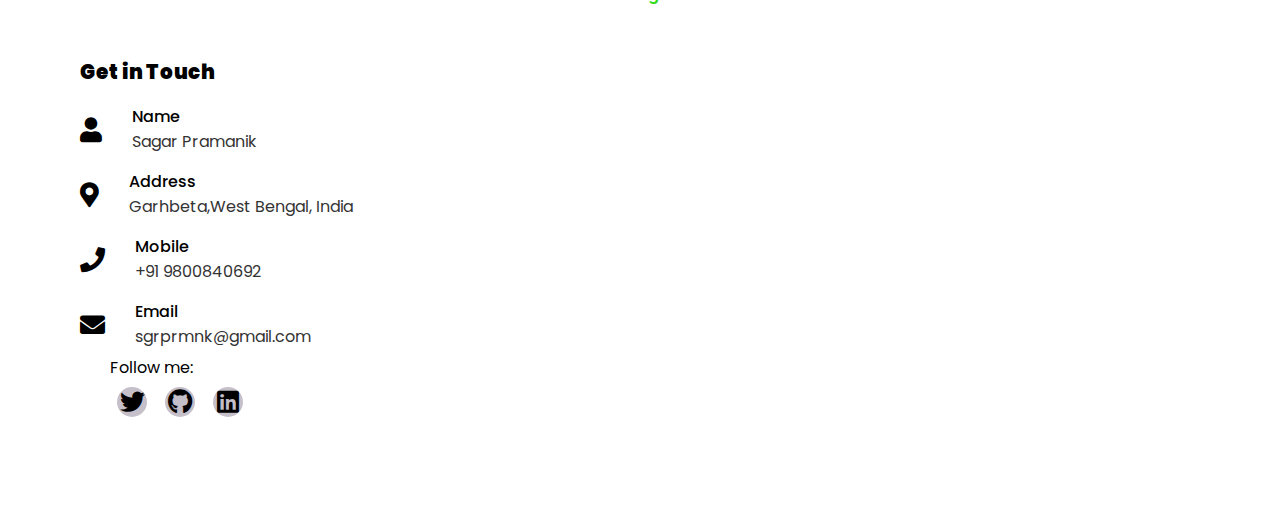
==== commit 693f3c50: "update_april23" ====
--- a/index.html
+++ b/index.html
@@ -381,7 +381,7 @@
                         <p>Linkedln</p>
                         <p>TripleByte</p>
                         <p>Solo Learn</p>
-                        <p>Udacity</p>
+                        <p>Educative</p>
                         <p>W.H.O</p>
                     </div>
                 </div>
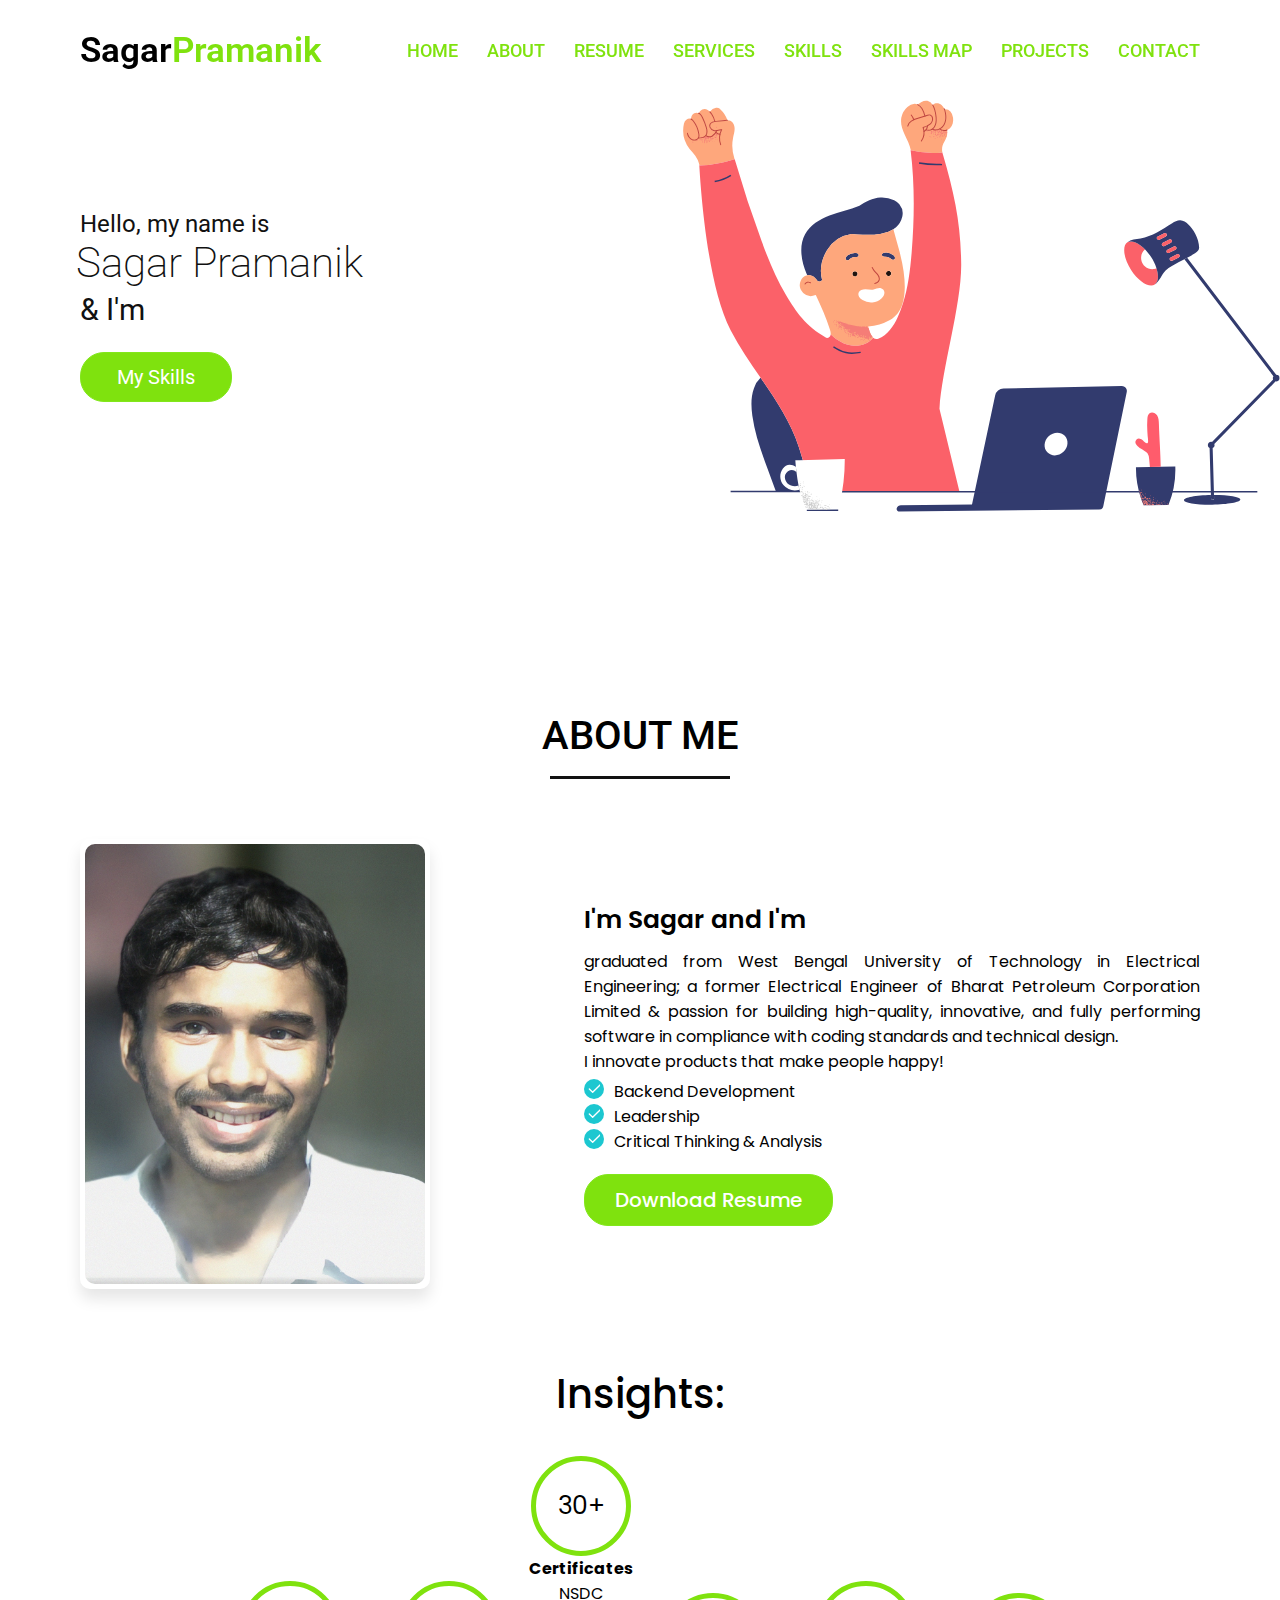
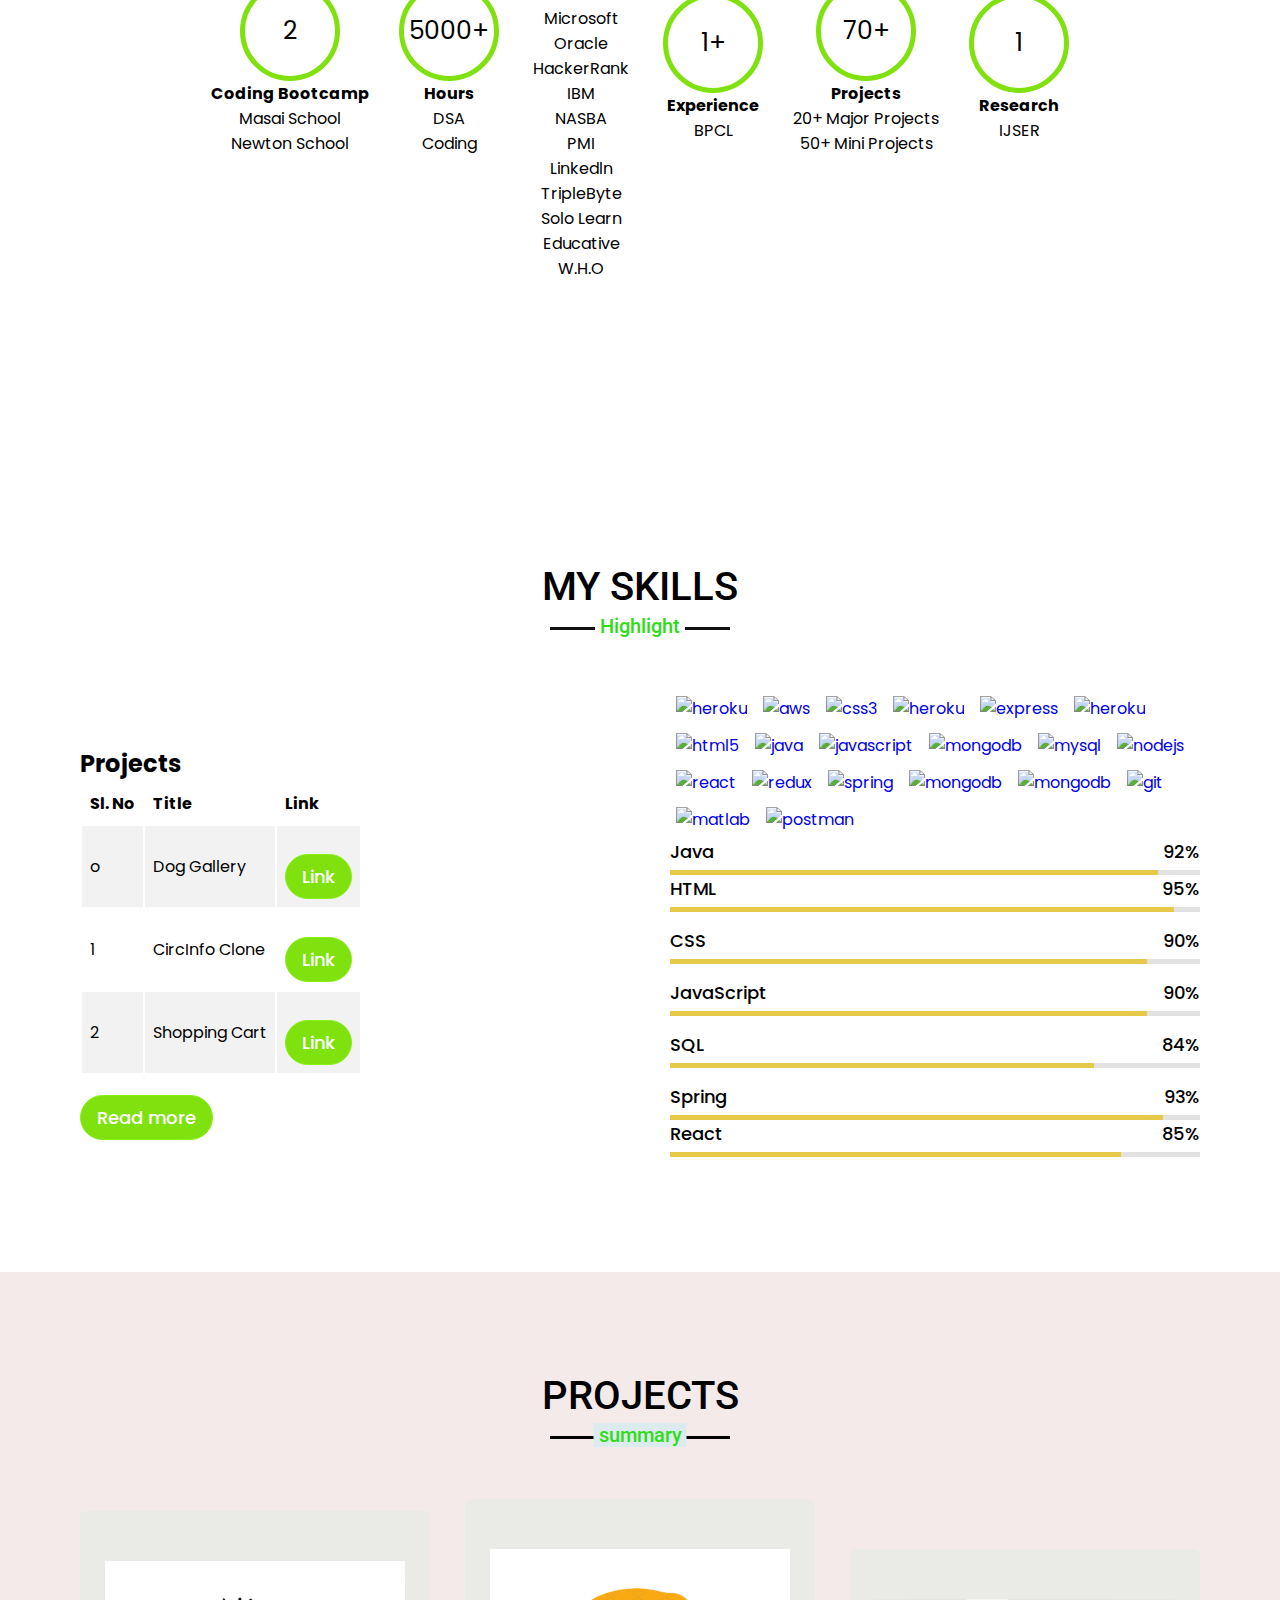
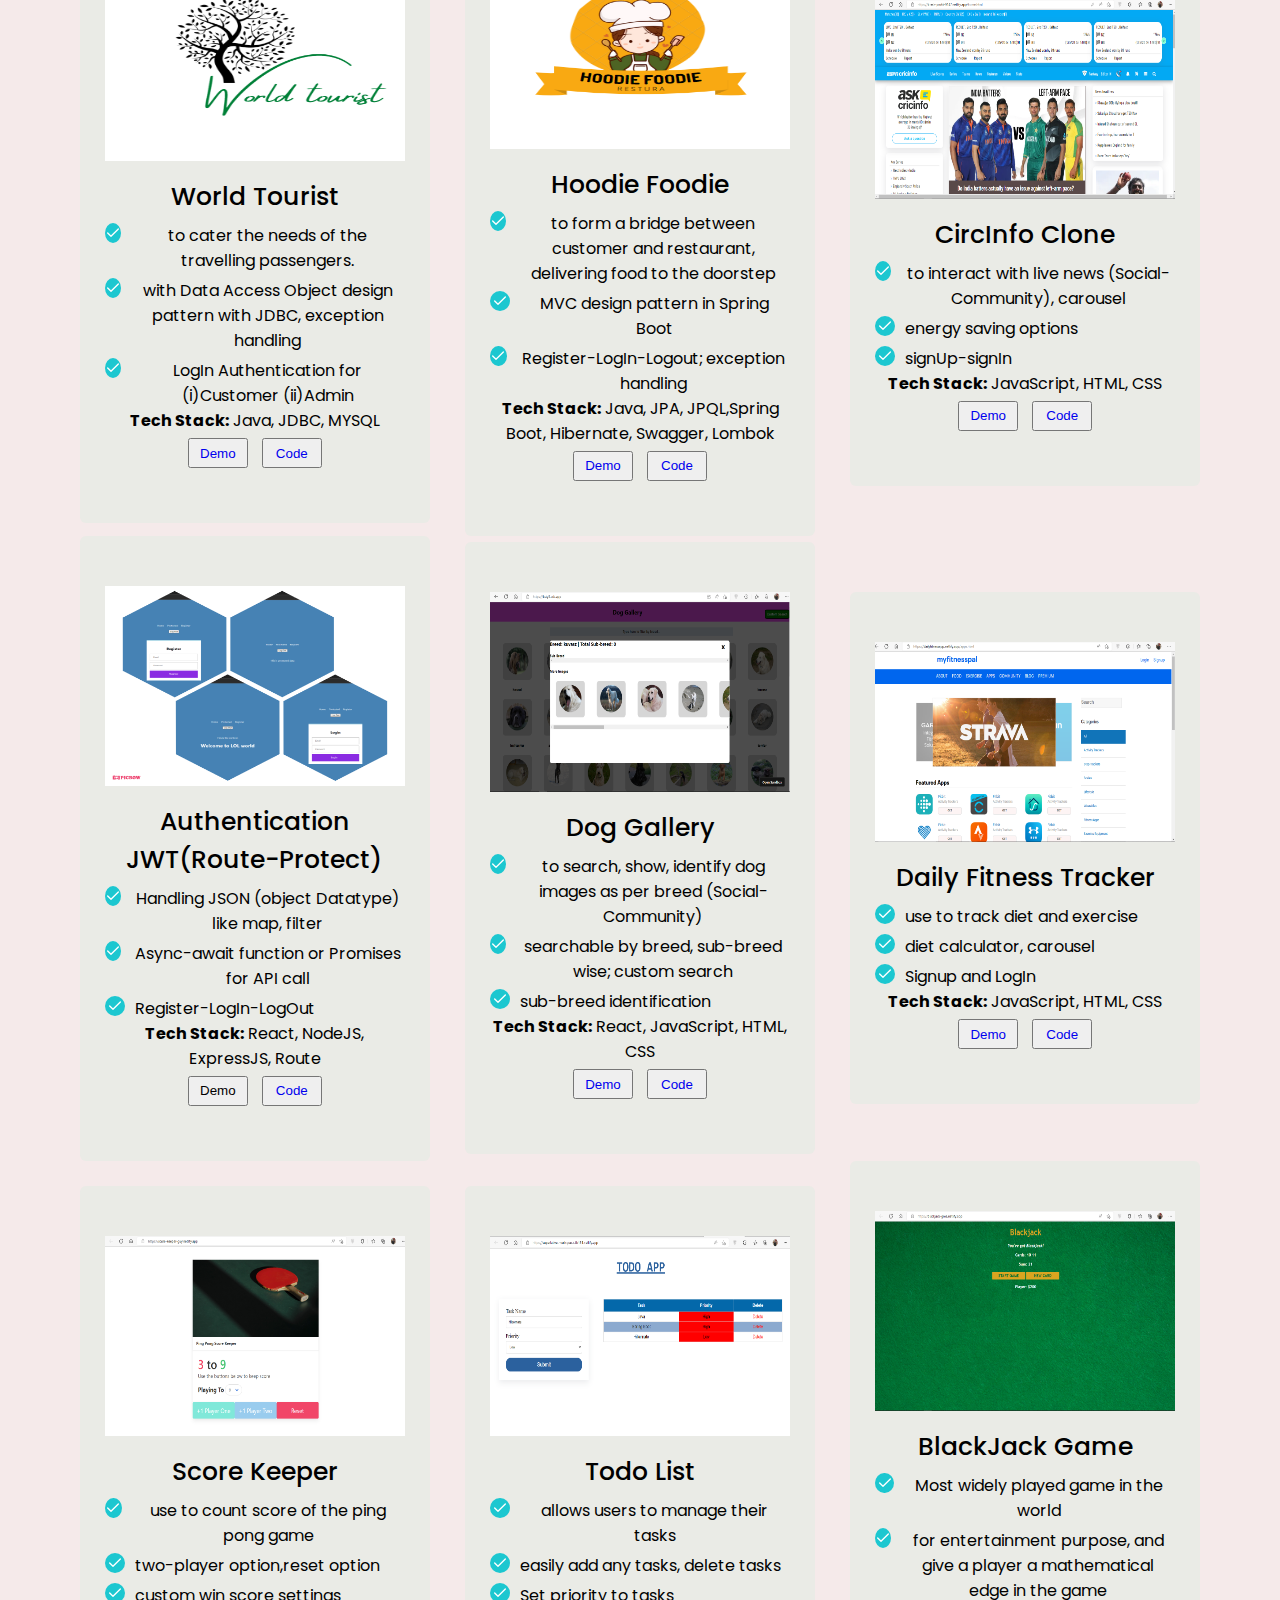
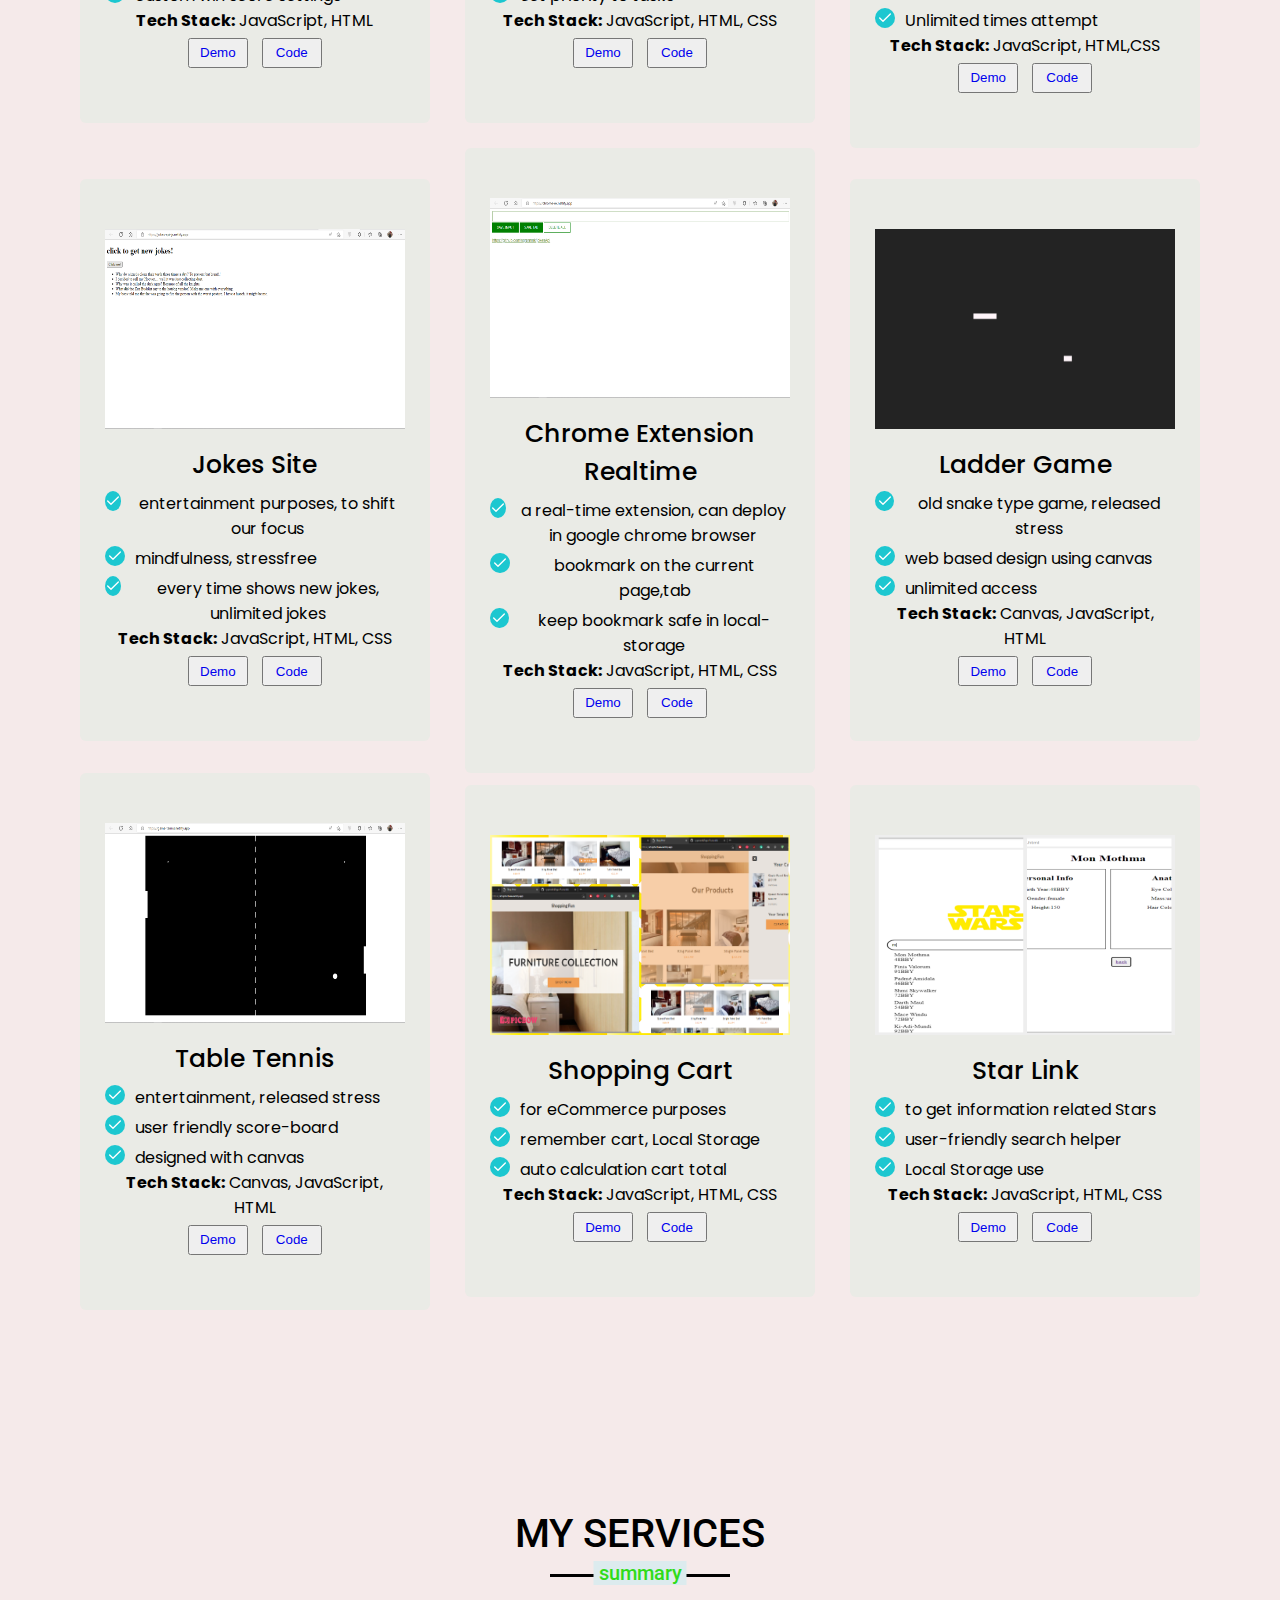
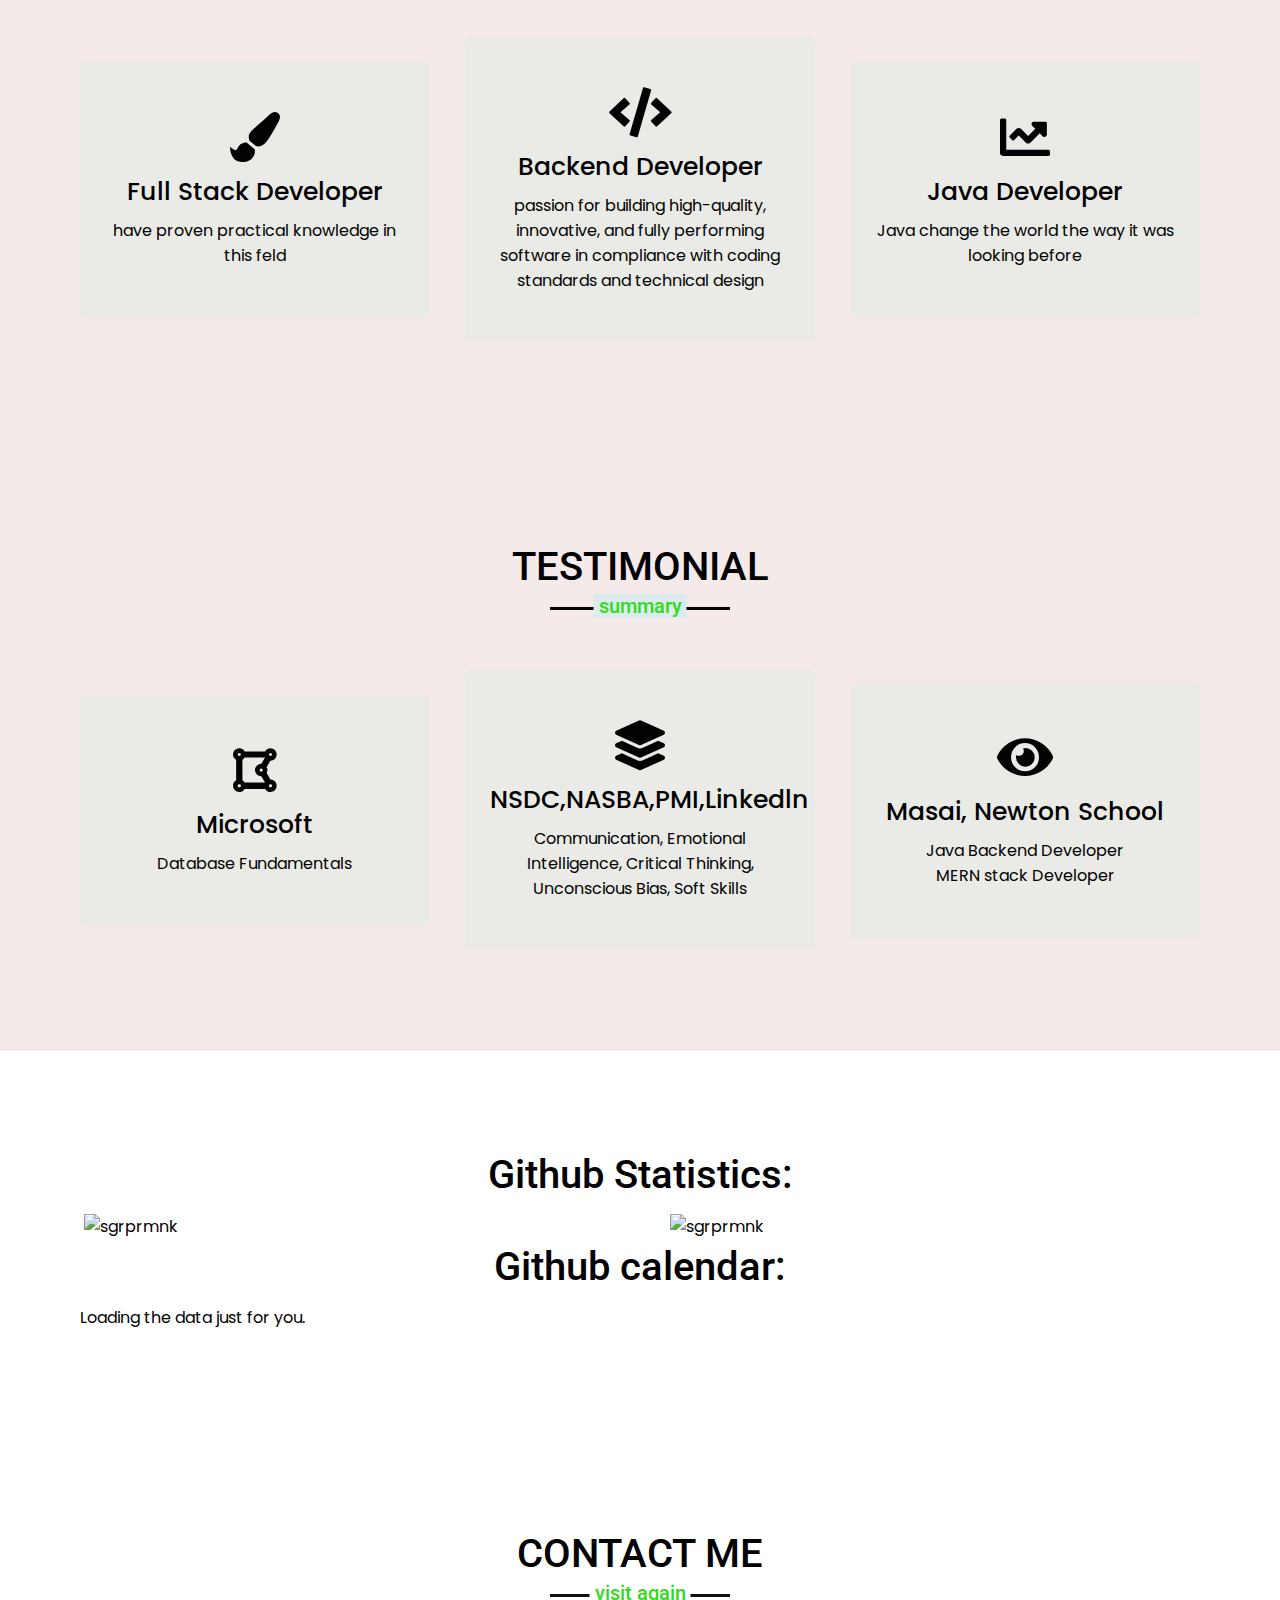
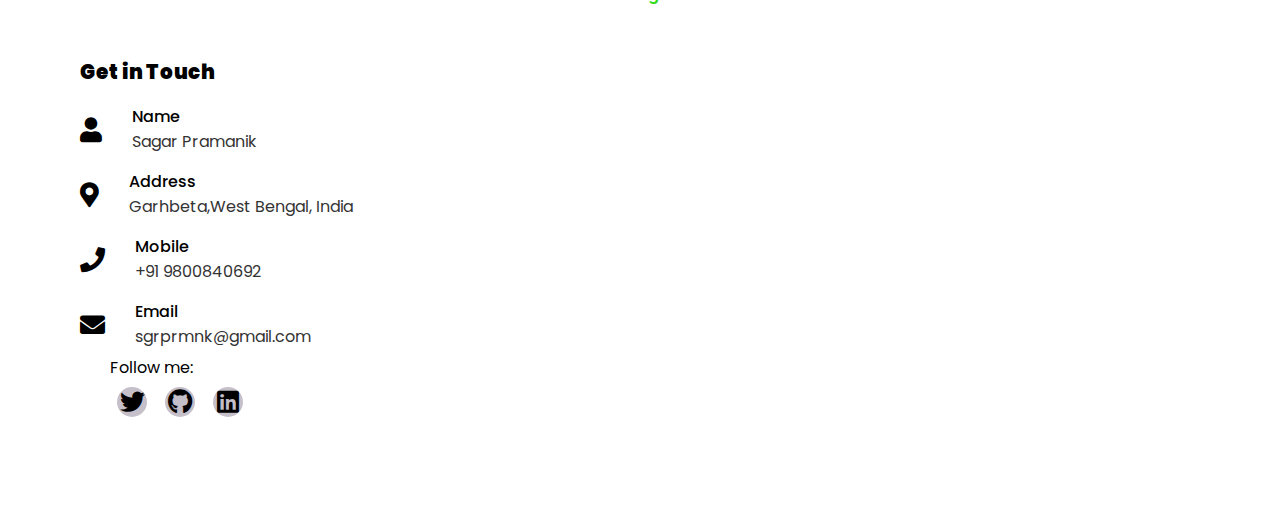
==== commit 4cbbd69b: "update_april23" ====
--- a/index.html
+++ b/index.html
@@ -1382,7 +1382,7 @@
                     <div class="box">
                         <i class="fas fa-layer-group"></i>
 
-                        <div class="text">NSDC,NASBA,PMO,Linkedln</div>
+                        <div class="text">NSDC,NASBA,PMI,Linkedln</div>
                         <p>Communication, Emotional Intelligence, Critical Thinking, Unconscious Bias, Soft Skills</p>
                     </div>
                 </div>
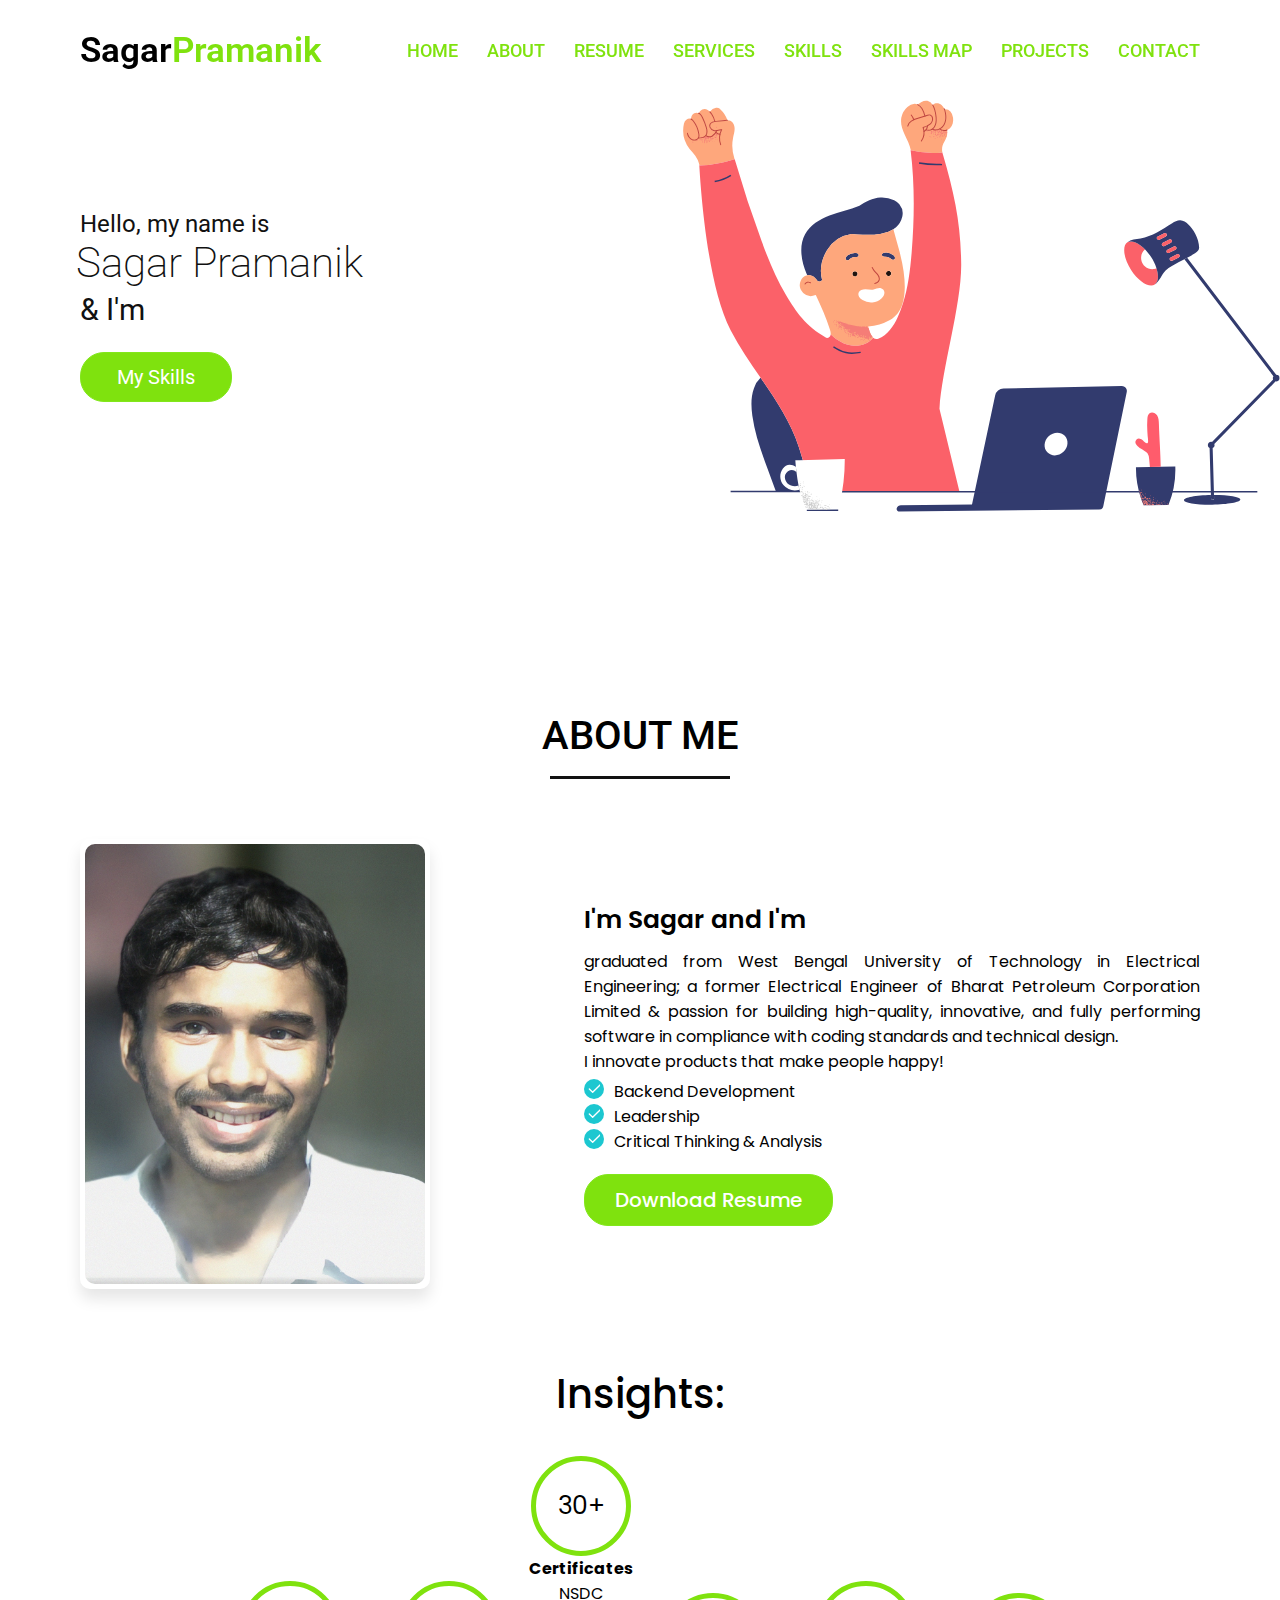
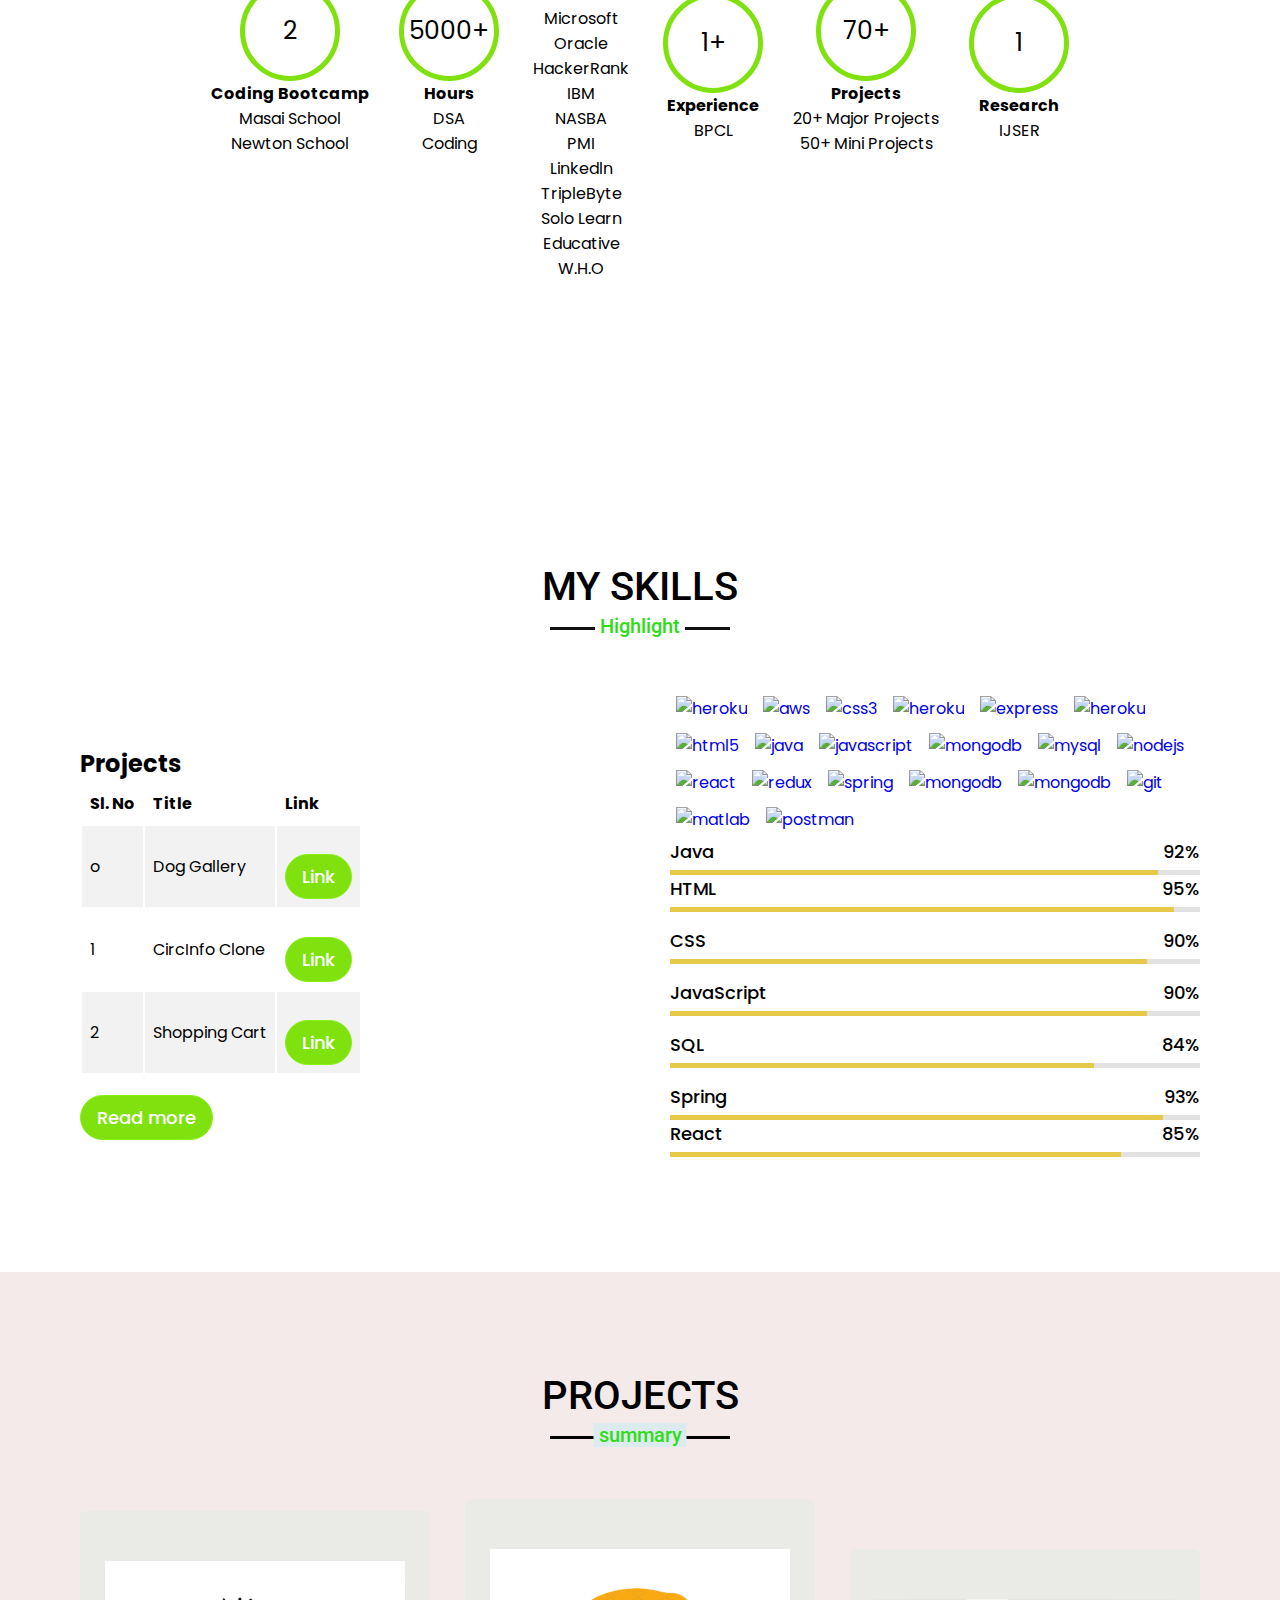
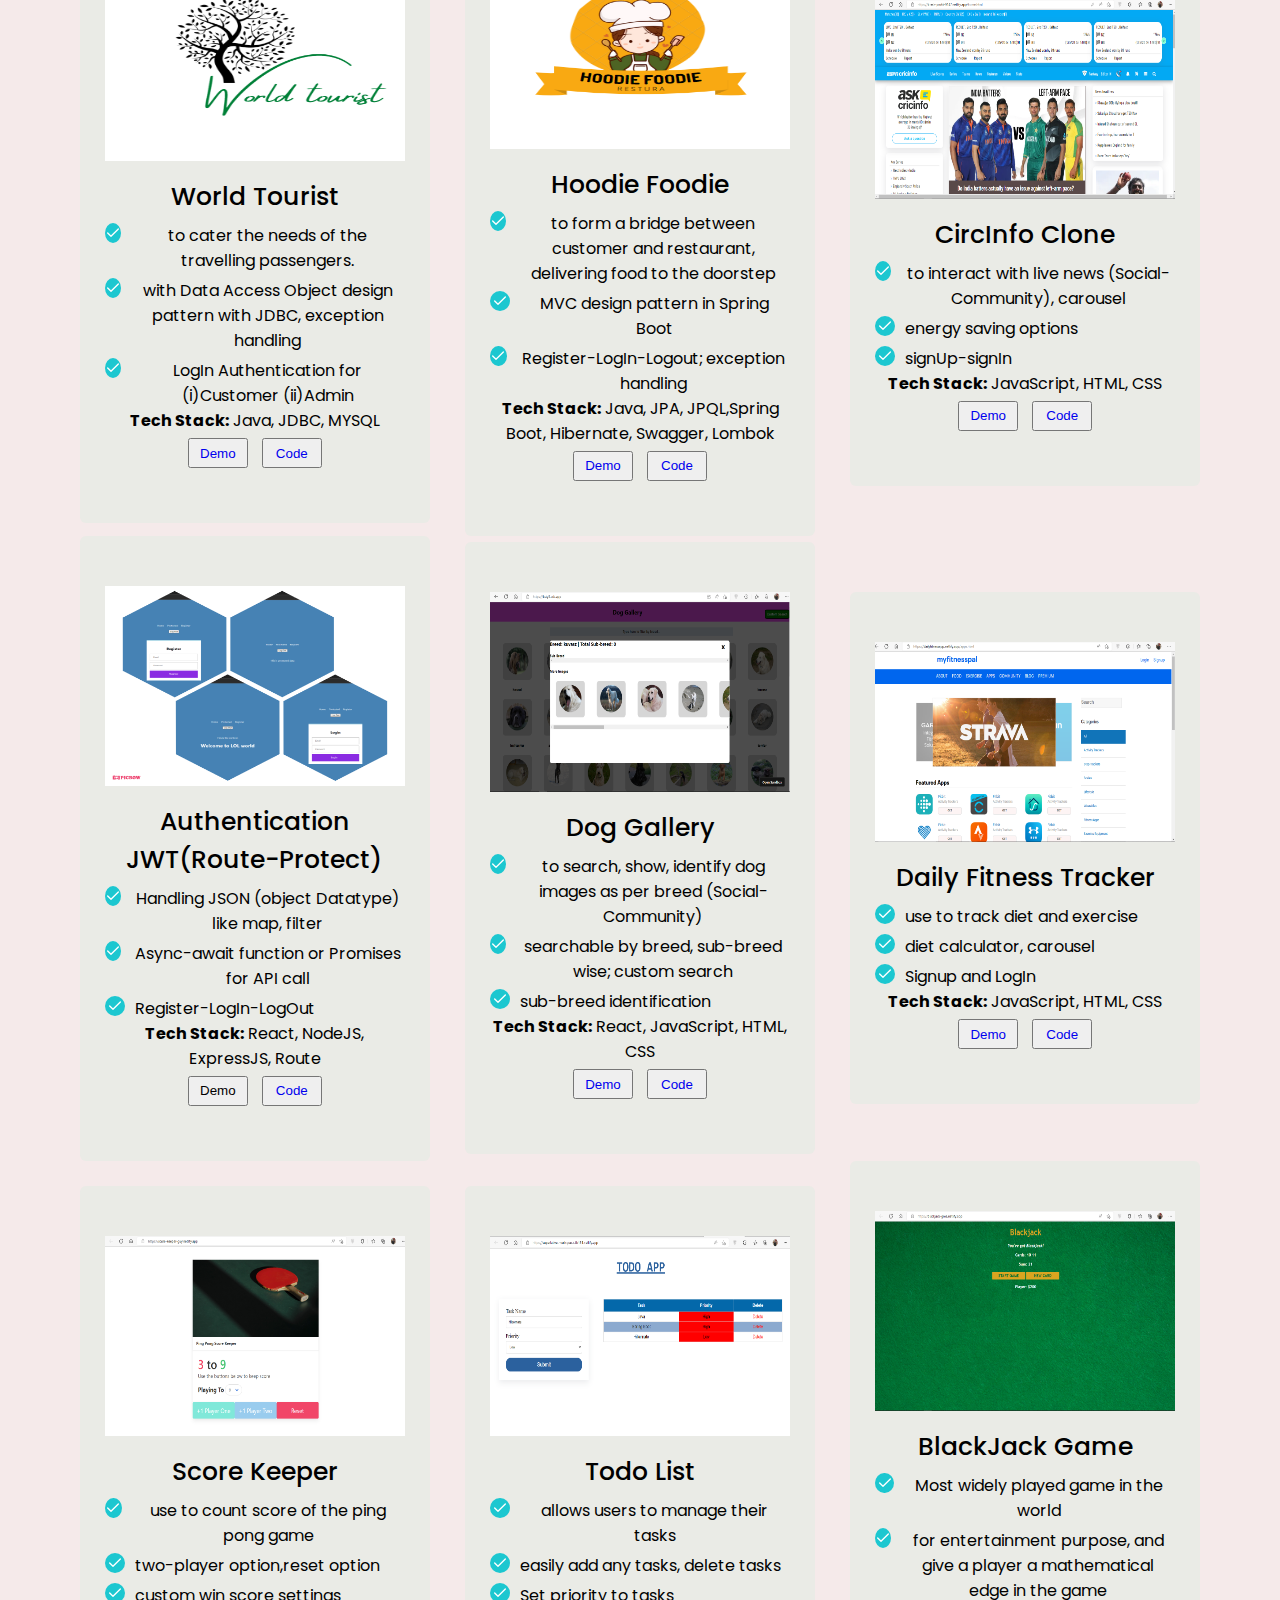
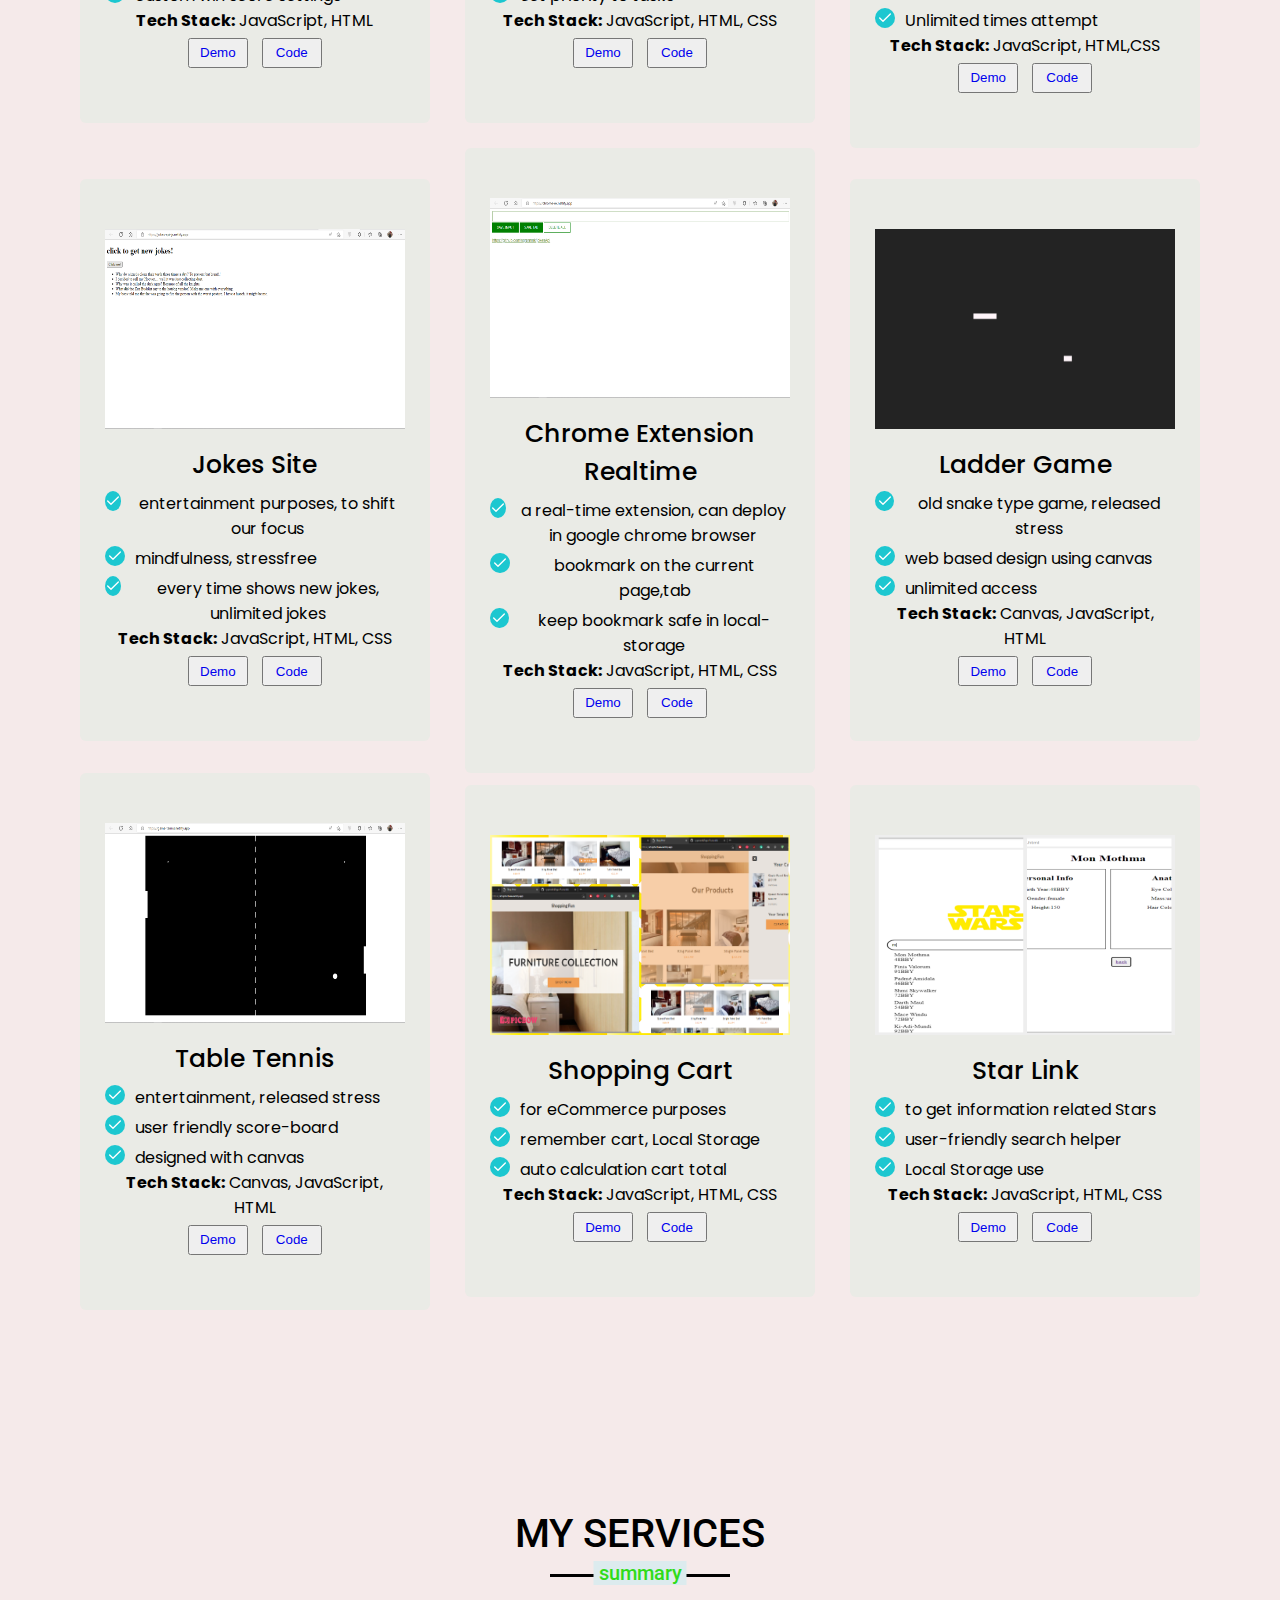
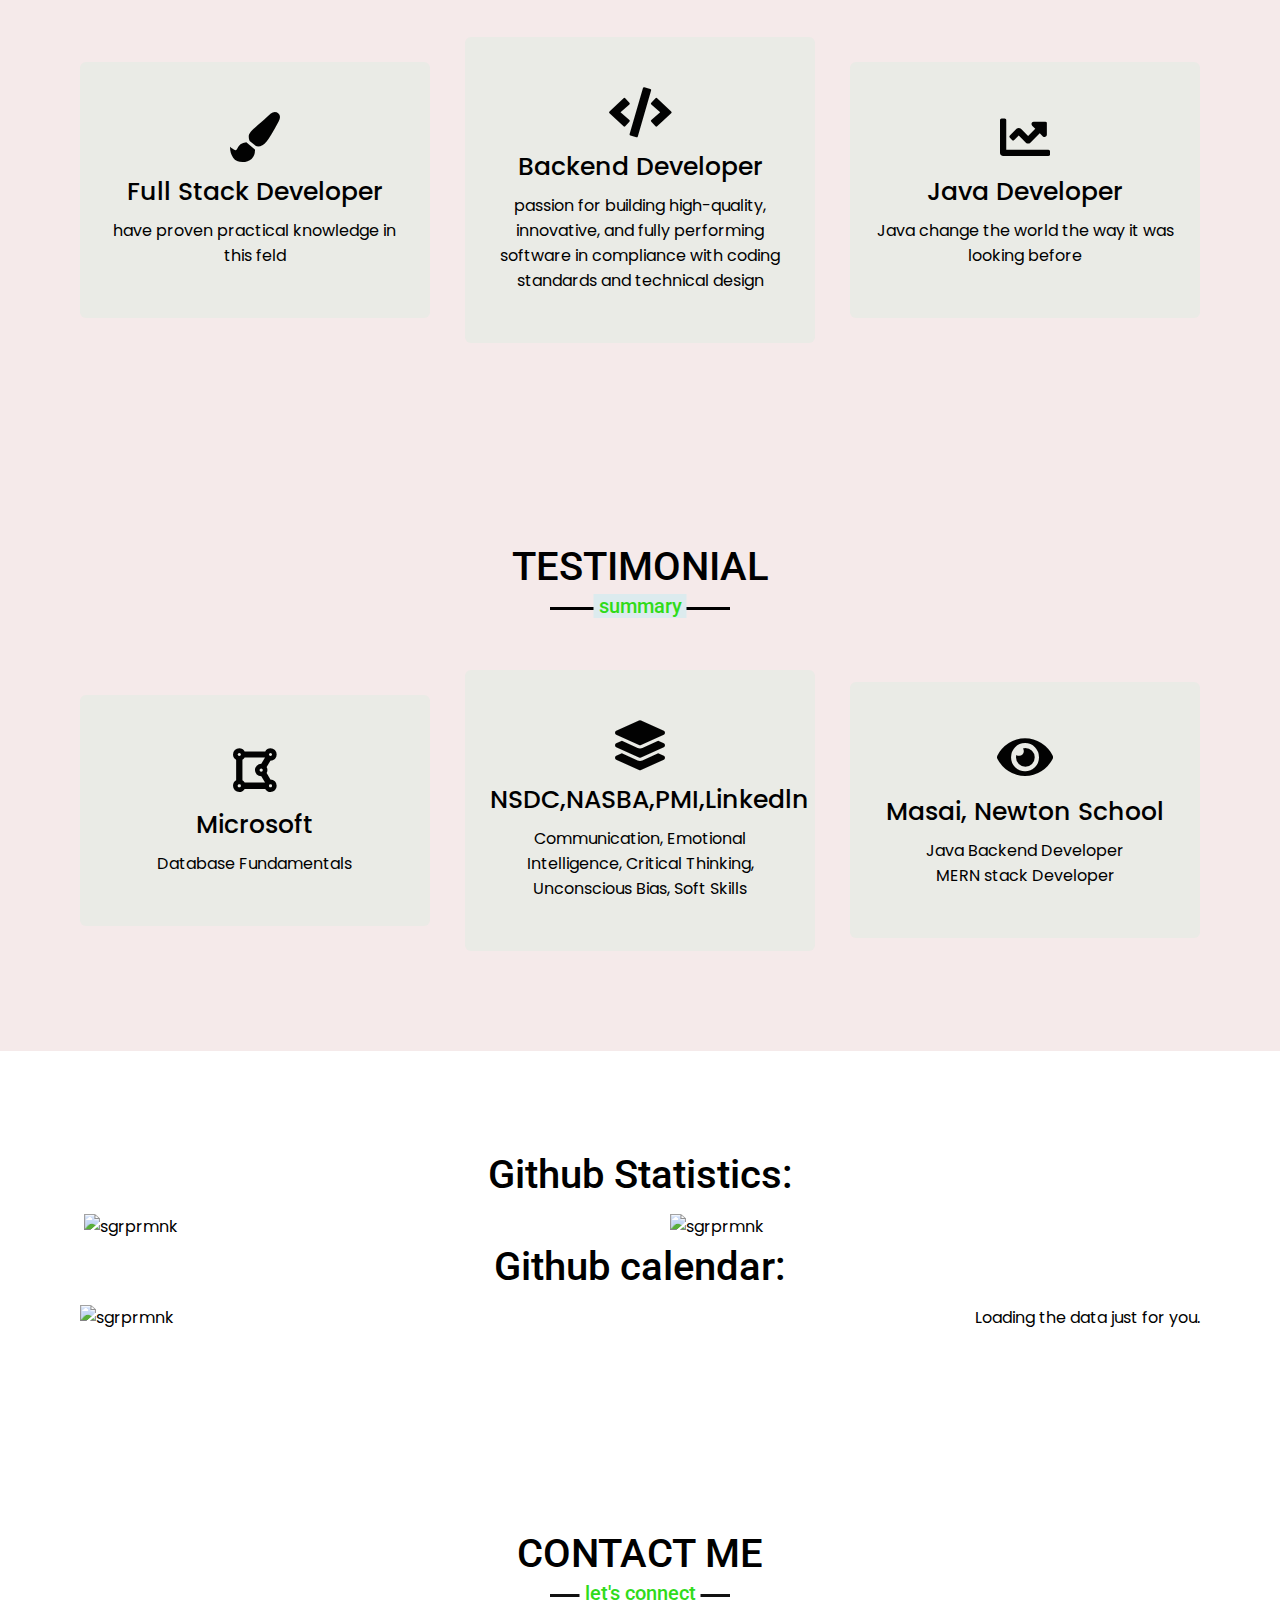
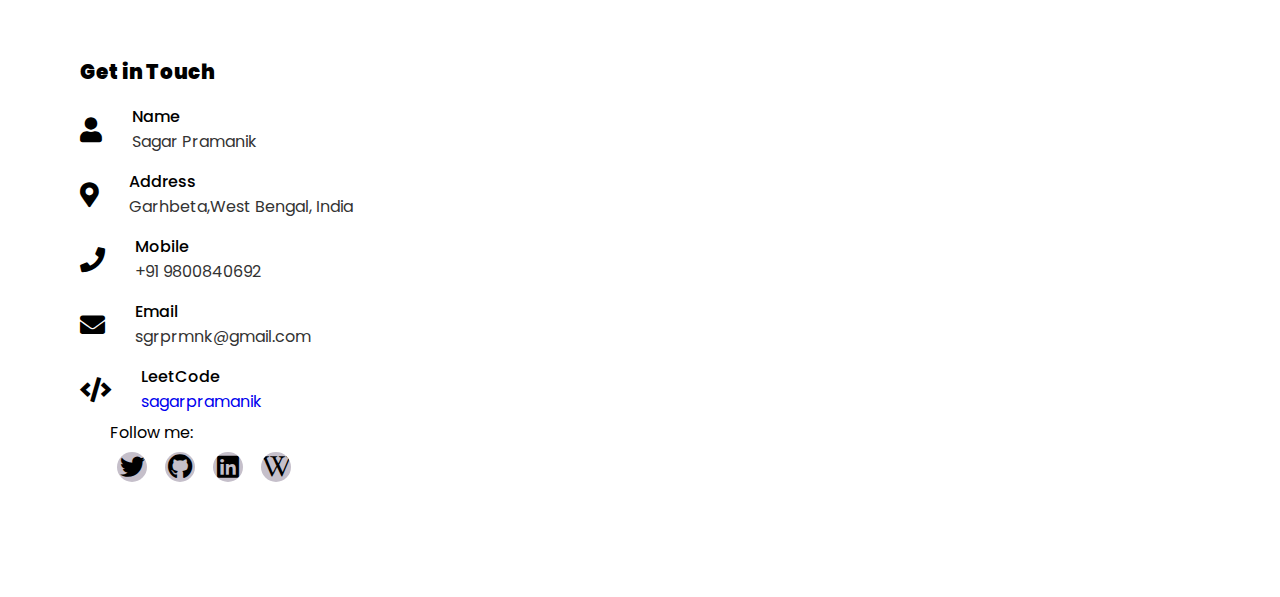
==== commit 70bd1aee: "update for May" ====
--- a/index.html
+++ b/index.html
@@ -250,6 +250,7 @@
                                 <a href="https://github.com/sgrprmnk" target="_blank"><i class="fab fa-github"></i></a>
                                 <a href="https://in.linkedin.com/in/sagar-pramanik" target="_blank"><i
                                         class="fab fa-linkedin"></i></a>
+                                <a href="https://leetcode.com/sagarpramanik/" target="_blank"><i class="fab fa-wikipedia-w"></i></a>
                             </ul>
                         </div>
                     </div>
@@ -1436,7 +1437,9 @@
                 <!-- Optionally, include the theme (if you don't want to struggle to write the CSS) -->
                 <link rel="stylesheet"
                     href="https://unpkg.com/github-calendar@latest/dist/github-calendar-responsive.css" />
-
+                    <img align="center"
+                        src="https://github-readme-stats.vercel.app/api/top-langs/?username=sgrprmnk&show_icons=true&locale=en&hide_border=true&count_private=true"
+                        alt="sgrprmnk" />
                 <!-- Prepare a container for your calendar. -->
                 <div class="calendar">
                     <!-- Loading stuff -->
@@ -1484,6 +1487,13 @@
                                 <div class="sub-title">sgrprmnk@gmail.com</div>
                             </div>
                         </div>
+                        <div class="row">
+                            <i class="fas fa-code"></i>
+                            <div class="info">
+                                <div class="head">LeetCode</div>
+                                <div class="sub-title"><a href="https://leetcode.com/sagarpramanik/">sagarpramanik</a></div>
+                            </div>
+                        </div>
 
                         <div class="row">
 
@@ -1499,6 +1509,8 @@
                                                 class="fab fa-github"></i></a></button>
                                     <button> <a href="https://in.linkedin.com/in/sagar-pramanik" target="_blank"><i
                                                 class="fab fa-linkedin"></i></a></button>
+                                    <button> <a href="https://leetcode.com/sagarpramanik/" target="_blank"><i class="fab fa-wikipedia-w"></i></a></button>
+
 
                                 </div>
                             </div>
--- a/style.css
+++ b/style.css
@@ -697,7 +697,7 @@
     contact section  
 ***********************/
 .contact .title::after {
-    content: "visit again";
+    content: "let's connect";
 }
 
 .contact .contact-content .column {
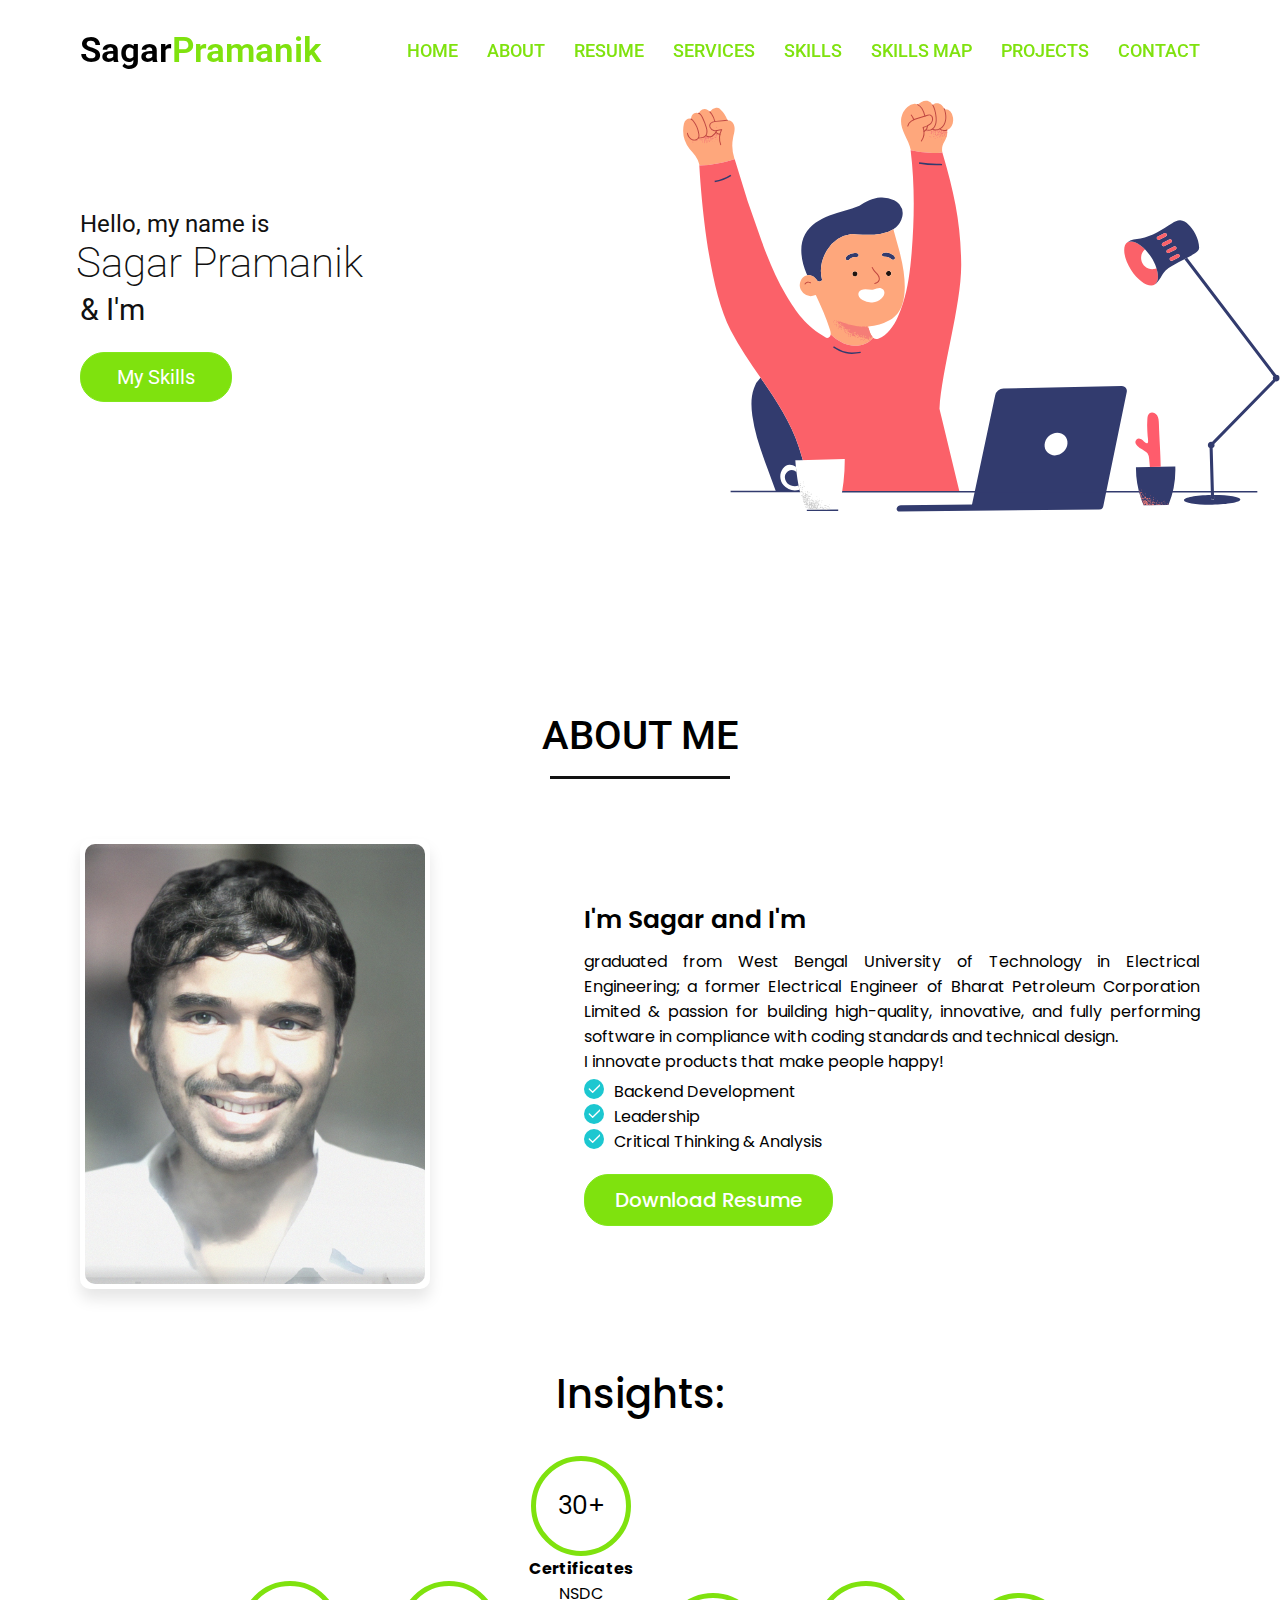
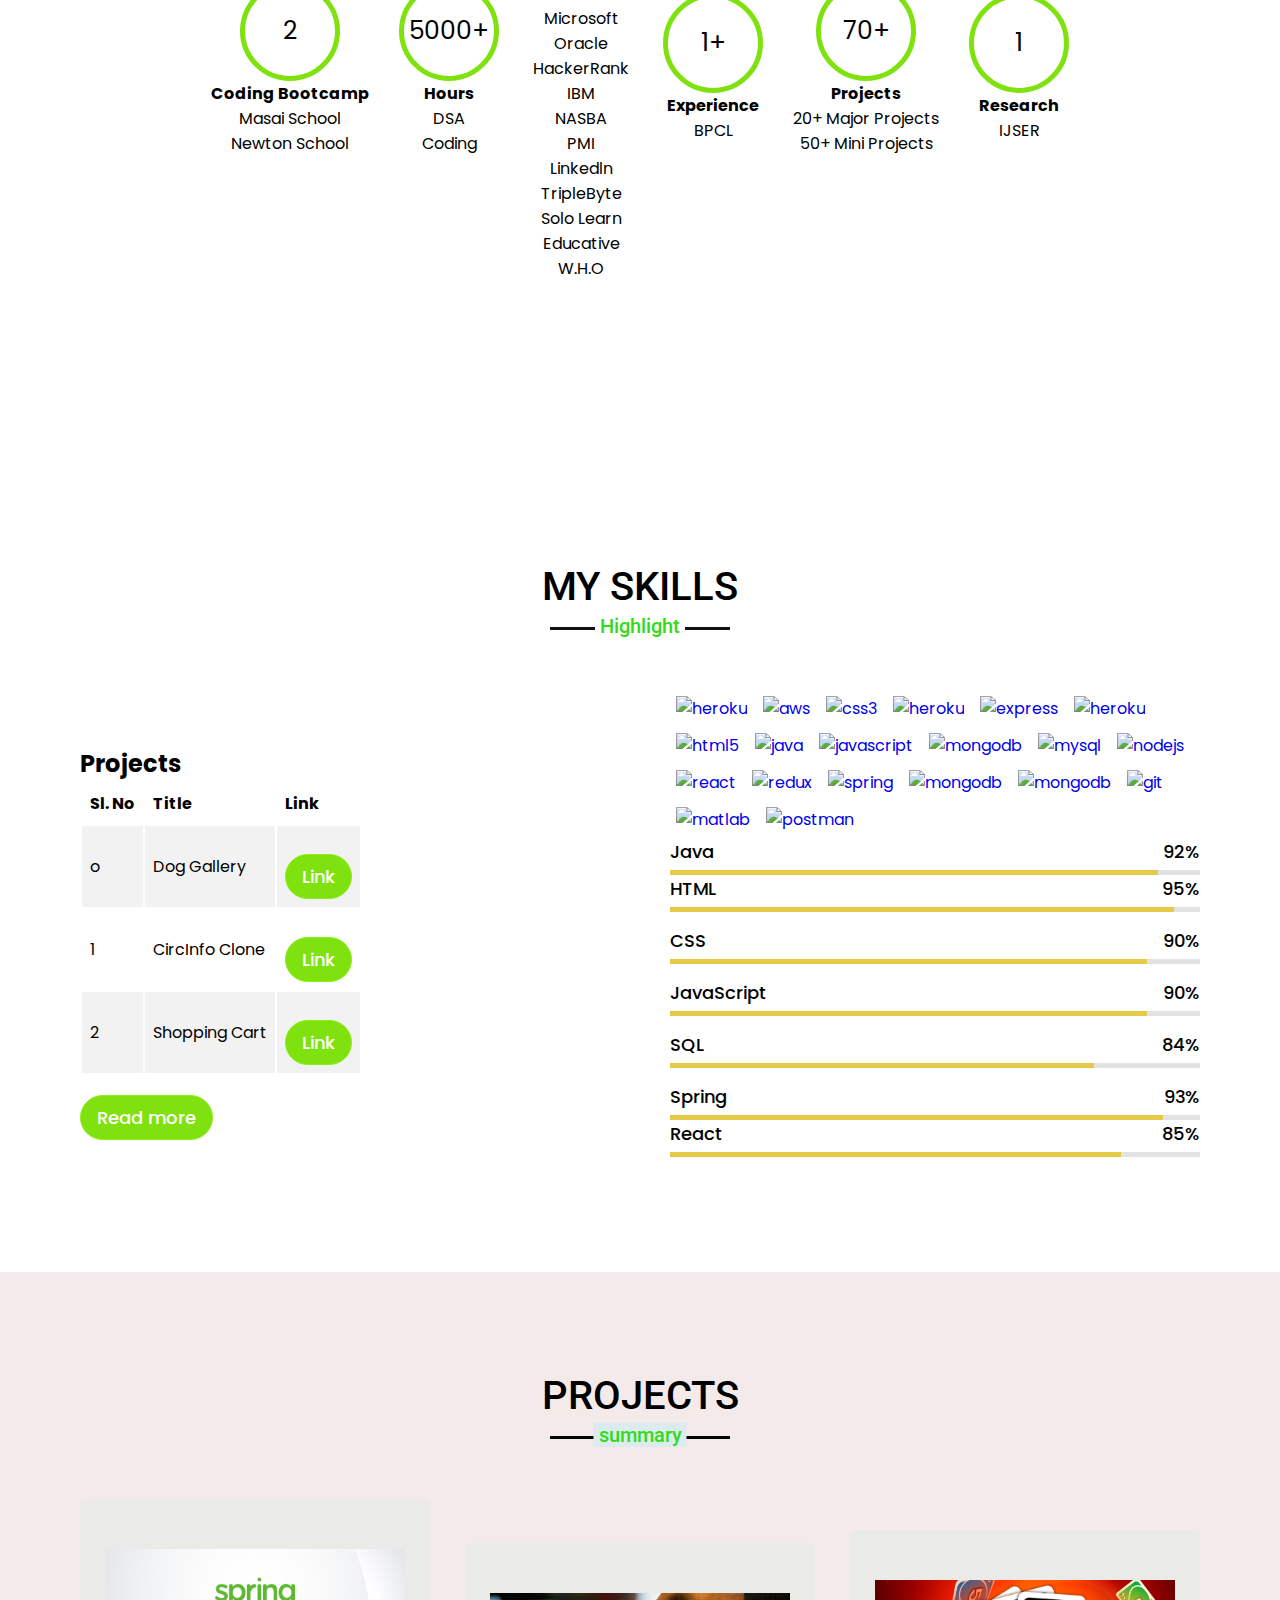
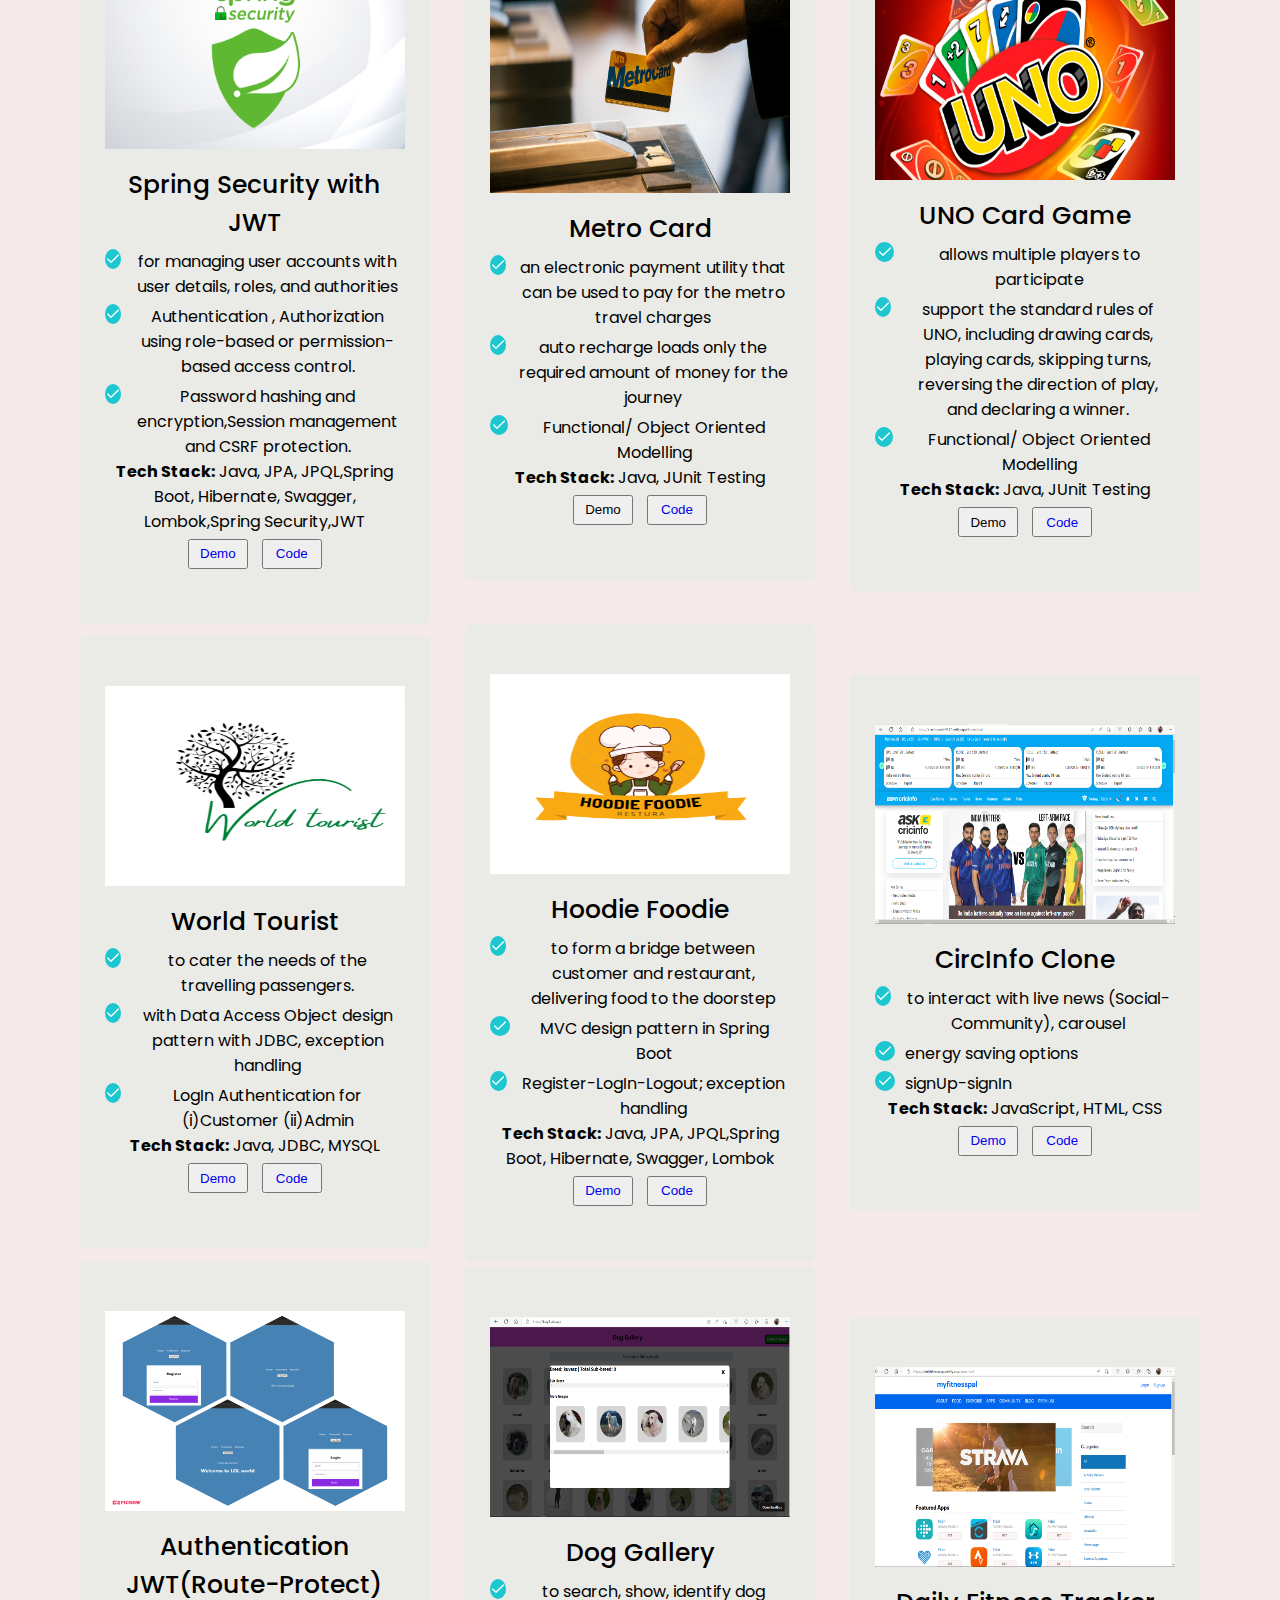
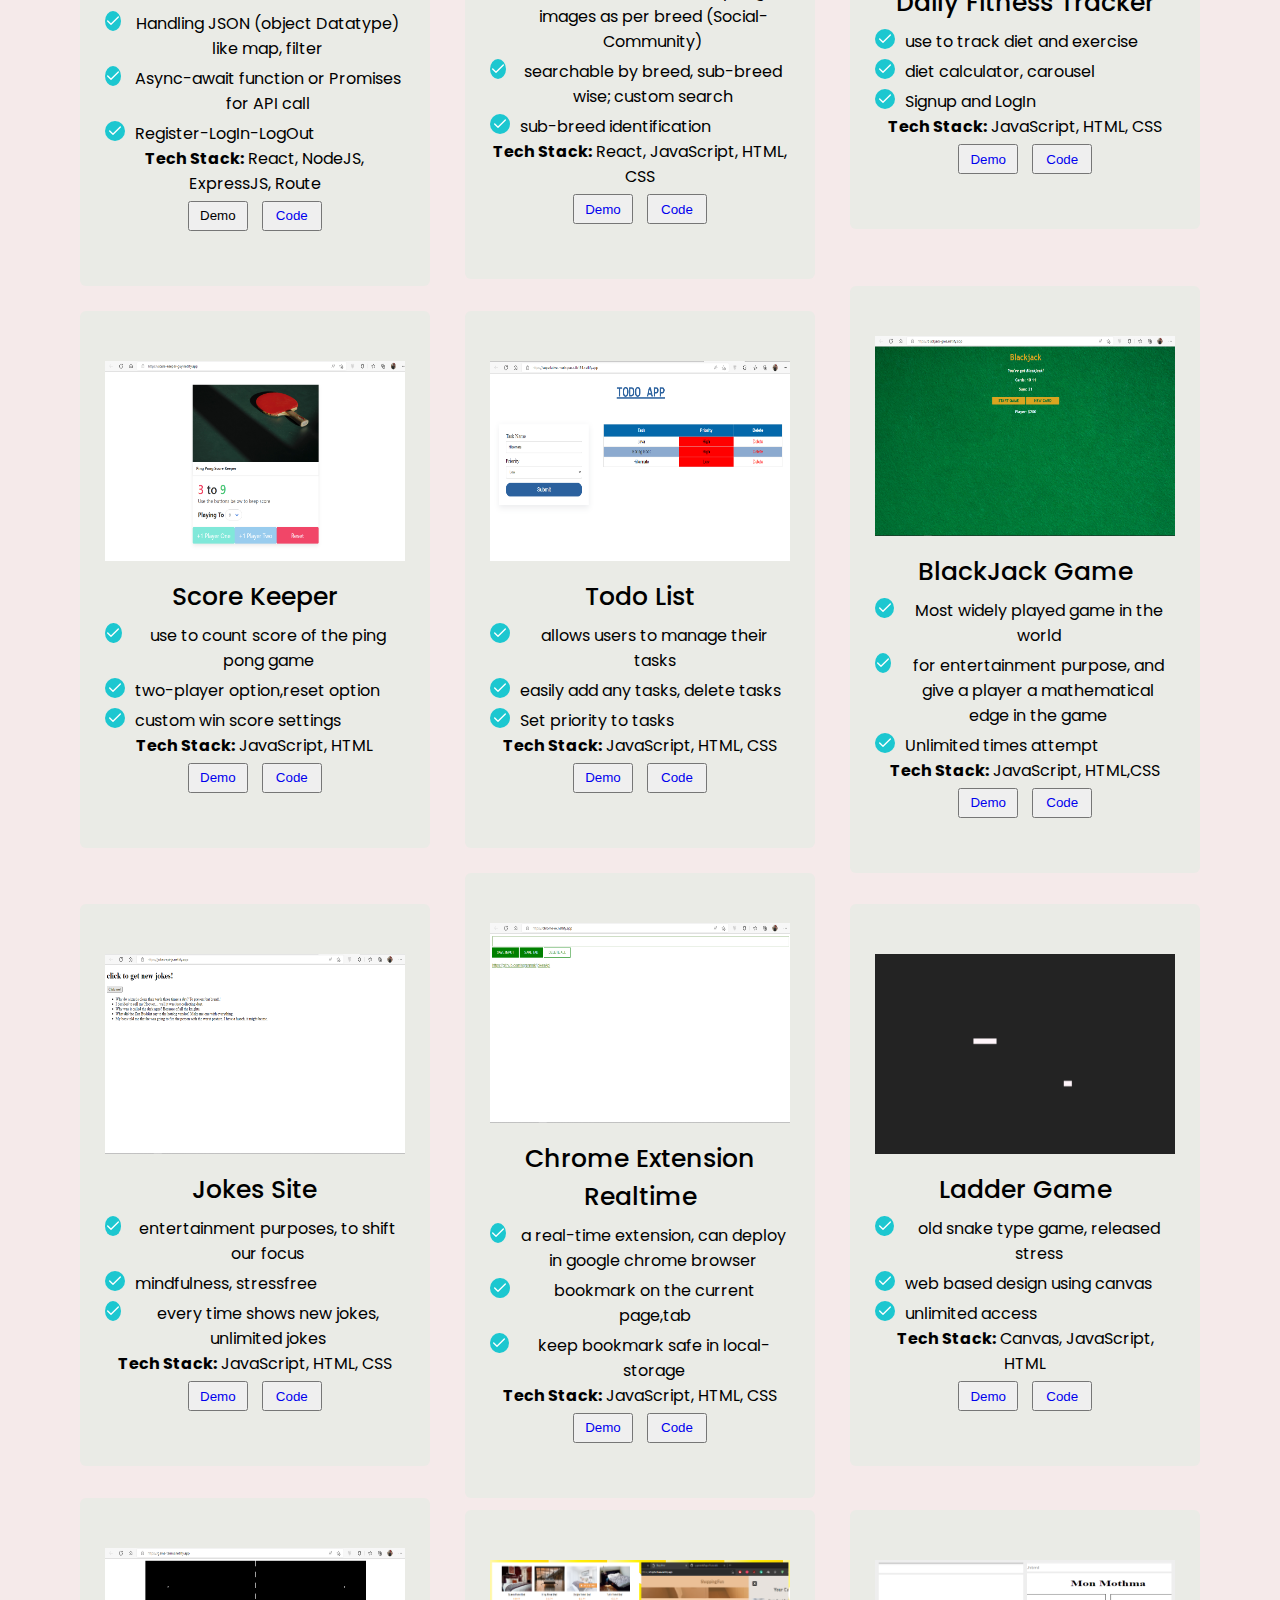
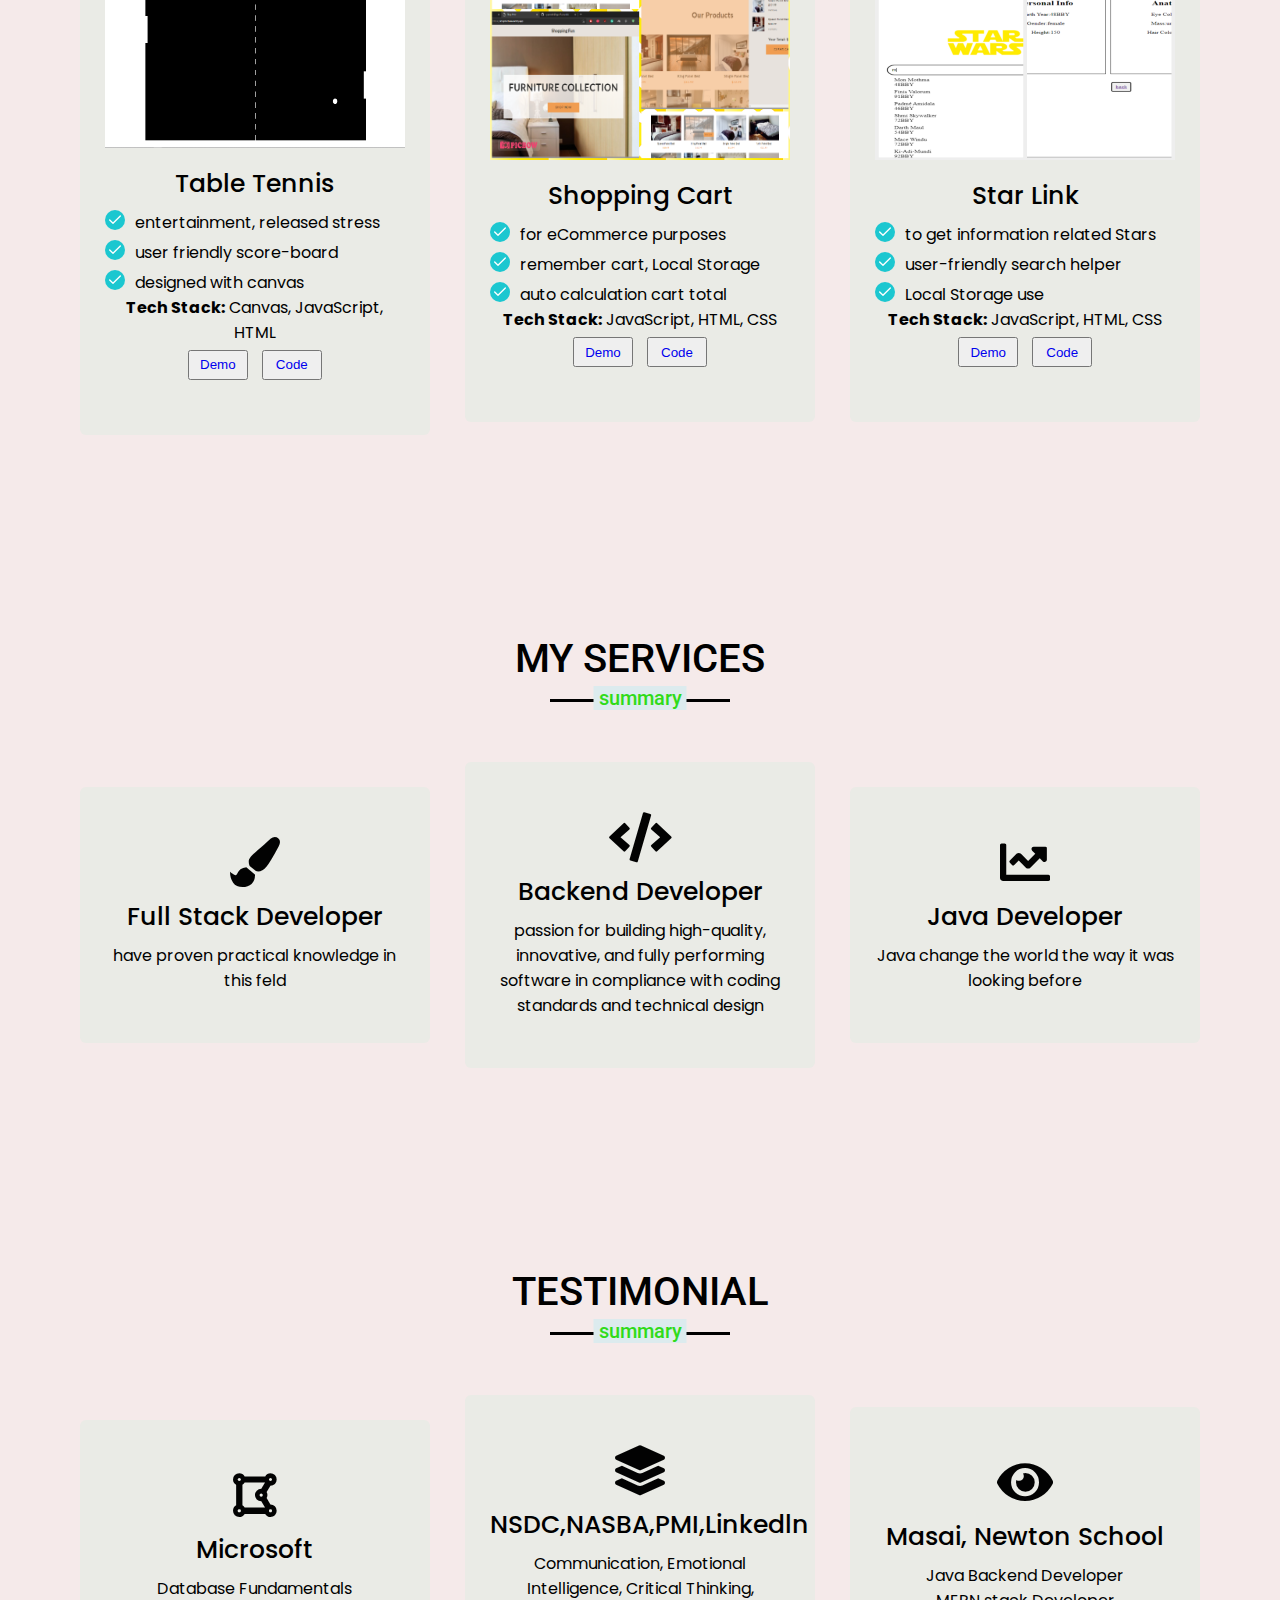
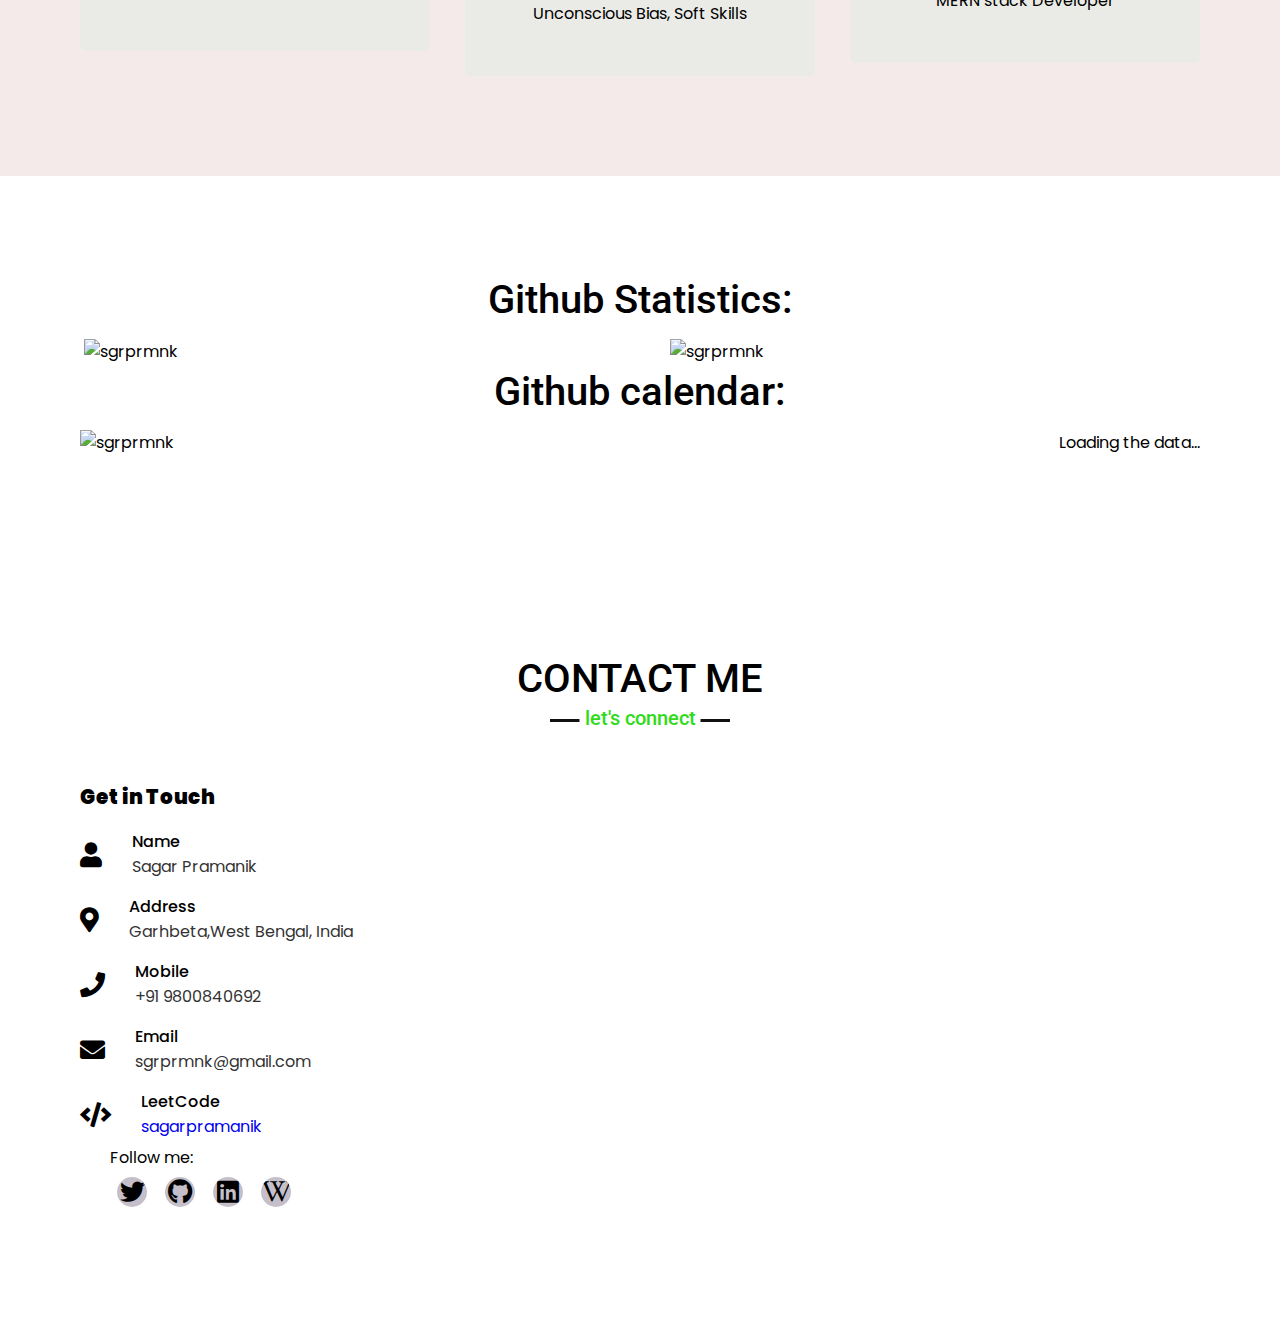
==== commit febe1421: "Adding New Cutting Edge Projects" ====
--- a/index.html
+++ b/index.html
@@ -596,6 +596,142 @@
 
             <h2 class="title">PROJECTS</h2>
             <div class="serv-content">
+                <!-- Adding Projects Here: -->
+                <div class="card">
+                    <div class="box project-img">
+                        <img src="image/Spring_Security.jpg" alt="">
+                        <div class="text">Spring Security with JWT</div>
+                
+                        <div style="display: flex; margin-top: 5px;">
+                
+                            <div class="trialright">
+                                <svg stroke="currentColor" fill="none" stroke-width="2" viewBox="0 0 24 24" stroke-linecap="round"
+                                    stroke-linejoin="round" height="1em" width="1em" xmlns="http://www.w3.org/2000/svg">
+                                    <polyline points="20 6 9 17 4 12"></polyline>
+                                </svg>
+                
+                            </div>
+                            <div>for managing user accounts with user details, roles, and authorities</div>
+                        </div>
+                        <div style="display: flex; margin-top: 5px;">
+                
+                            <div class="trialright">
+                                <svg stroke="currentColor" fill="none" stroke-width="2" viewBox="0 0 24 24" stroke-linecap="round"
+                                    stroke-linejoin="round" height="1em" width="1em" xmlns="http://www.w3.org/2000/svg">
+                                    <polyline points="20 6 9 17 4 12"></polyline>
+                                </svg>
+                            </div>
+                            <div>Authentication , Authorization using role-based or permission-based access control.</div>
+                        </div>
+                        <div style="display: flex; margin-top: 5px;">
+                
+                            <div class="trialright">
+                                <svg stroke="currentColor" fill="none" stroke-width="2" viewBox="0 0 24 24" stroke-linecap="round"
+                                    stroke-linejoin="round" height="1em" width="1em" xmlns="http://www.w3.org/2000/svg">
+                                    <polyline points="20 6 9 17 4 12"></polyline>
+                                </svg>
+                            </div>
+                            <div>Password hashing and encryption,Session management and CSRF protection.</div>
+                        </div>
+                        <div> <b>Tech Stack:</b> Java, JPA, JPQL,Spring Boot, Hibernate, Swagger, Lombok,Spring Security,JWT</div>
+                        <div class="project-btn">
+                            <button><a href="https://drive.google.com/file/d/1oUEOLleirHsNJey3_Q1A0_vw8w4rQm0B/view?usp=sharing"
+                                    target="_blank">Demo</a></button>
+                            <button><a href="https://github.com/sgrprmnk/SpringSecurity-6" target="_blank">Code</a></button>
+                        </div>
+                    </div>
+                </div>
+                
+                <div class="card">
+                    <div class="box project-img">
+                        <img src="image/Metro_Card.jpg" alt="">
+                        <div class="text">Metro Card</div>
+                
+                        <div style="display: flex; margin-top: 5px;">
+                
+                            <div class="trialright">
+                                <svg stroke="currentColor" fill="none" stroke-width="2" viewBox="0 0 24 24" stroke-linecap="round"
+                                    stroke-linejoin="round" height="1em" width="1em" xmlns="http://www.w3.org/2000/svg">
+                                    <polyline points="20 6 9 17 4 12"></polyline>
+                                </svg>
+                
+                            </div>
+                            <div>an electronic payment utility that can be used to pay for the metro travel charges</div>
+                        </div>
+                        <div style="display: flex; margin-top: 5px;">
+                
+                            <div class="trialright">
+                                <svg stroke="currentColor" fill="none" stroke-width="2" viewBox="0 0 24 24" stroke-linecap="round"
+                                    stroke-linejoin="round" height="1em" width="1em" xmlns="http://www.w3.org/2000/svg">
+                                    <polyline points="20 6 9 17 4 12"></polyline>
+                                </svg>
+                            </div>
+                            <div>auto recharge loads only the required amount of money for the journey</div>
+                        </div>
+                        <div style="display: flex; margin-top: 5px;">
+                
+                            <div class="trialright">
+                                <svg stroke="currentColor" fill="none" stroke-width="2" viewBox="0 0 24 24" stroke-linecap="round"
+                                    stroke-linejoin="round" height="1em" width="1em" xmlns="http://www.w3.org/2000/svg">
+                                    <polyline points="20 6 9 17 4 12"></polyline>
+                                </svg>
+                            </div>
+                            <div>Functional/ Object Oriented Modelling</div>
+                        </div>
+                        <div> <b>Tech Stack:</b> Java, JUnit Testing</div>
+                        <div class="project-btn">
+                            <button>Demo</button>
+                            <button><a href="https://github.com/sgrprmnk/Metro-Card" target="_blank">Code</a></button>
+                        </div>
+                    </div>
+                
+                </div>
+                
+                <div class="card">
+                    <div class="box project-img">
+                        <img src="image/UNO_CARD.jpg" alt="">
+                        <div class="text">UNO Card Game</div>
+                
+                        <div style="display: flex; margin-top: 5px;">
+                
+                            <div class="trialright">
+                                <svg stroke="currentColor" fill="none" stroke-width="2" viewBox="0 0 24 24" stroke-linecap="round"
+                                    stroke-linejoin="round" height="1em" width="1em" xmlns="http://www.w3.org/2000/svg">
+                                    <polyline points="20 6 9 17 4 12"></polyline>
+                                </svg>
+                
+                            </div>
+                            <div>allows multiple players to participate</div>
+                        </div>
+                        <div style="display: flex; margin-top: 5px;">
+                
+                            <div class="trialright">
+                                <svg stroke="currentColor" fill="none" stroke-width="2" viewBox="0 0 24 24" stroke-linecap="round"
+                                    stroke-linejoin="round" height="1em" width="1em" xmlns="http://www.w3.org/2000/svg">
+                                    <polyline points="20 6 9 17 4 12"></polyline>
+                                </svg>
+                            </div>
+                            <div>support the standard rules of UNO, including drawing cards, playing cards, skipping turns, reversing
+                                the direction of
+                                play, and declaring a winner.</div>
+                        </div>
+                        <div style="display: flex; margin-top: 5px;">
+                
+                            <div class="trialright">
+                                <svg stroke="currentColor" fill="none" stroke-width="2" viewBox="0 0 24 24" stroke-linecap="round"
+                                    stroke-linejoin="round" height="1em" width="1em" xmlns="http://www.w3.org/2000/svg">
+                                    <polyline points="20 6 9 17 4 12"></polyline>
+                                </svg>
+                            </div>
+                            <div>Functional/ Object Oriented Modelling</div>
+                        </div>
+                        <div> <b>Tech Stack:</b> Java, JUnit Testing</div>
+                        <div class="project-btn">
+                            <button>Demo</button>
+                            <button><a href="https://github.com/sgrprmnk/Swiggy" target="_blank">Code</a></button>
+                        </div>
+                    </div>
+                </div>
                 <div class="card">
                     <div class="box project-img">
                         <img src="image/logo.PNG" alt="">
@@ -1443,7 +1579,7 @@
                 <!-- Prepare a container for your calendar. -->
                 <div class="calendar">
                     <!-- Loading stuff -->
-                    Loading the data just for you.
+                    Loading the data...
                 </div>
             </div>
         </div>
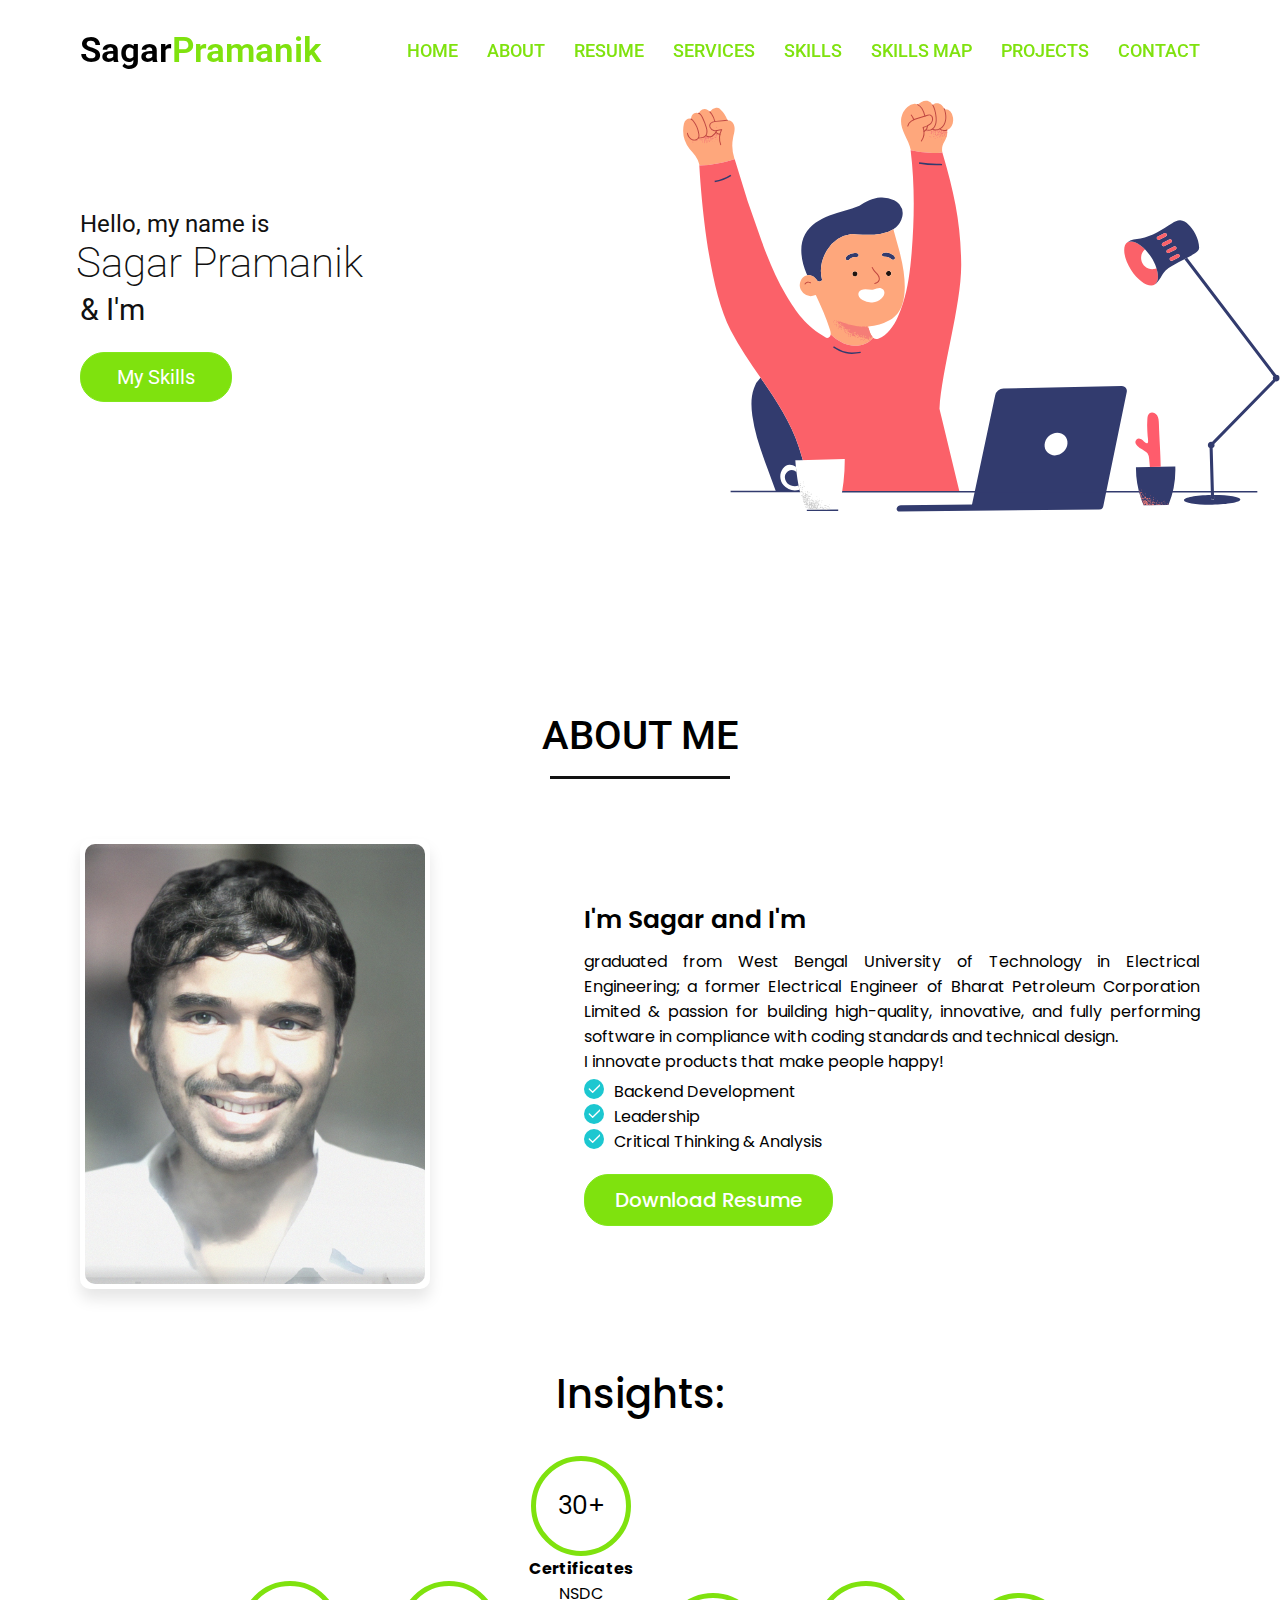
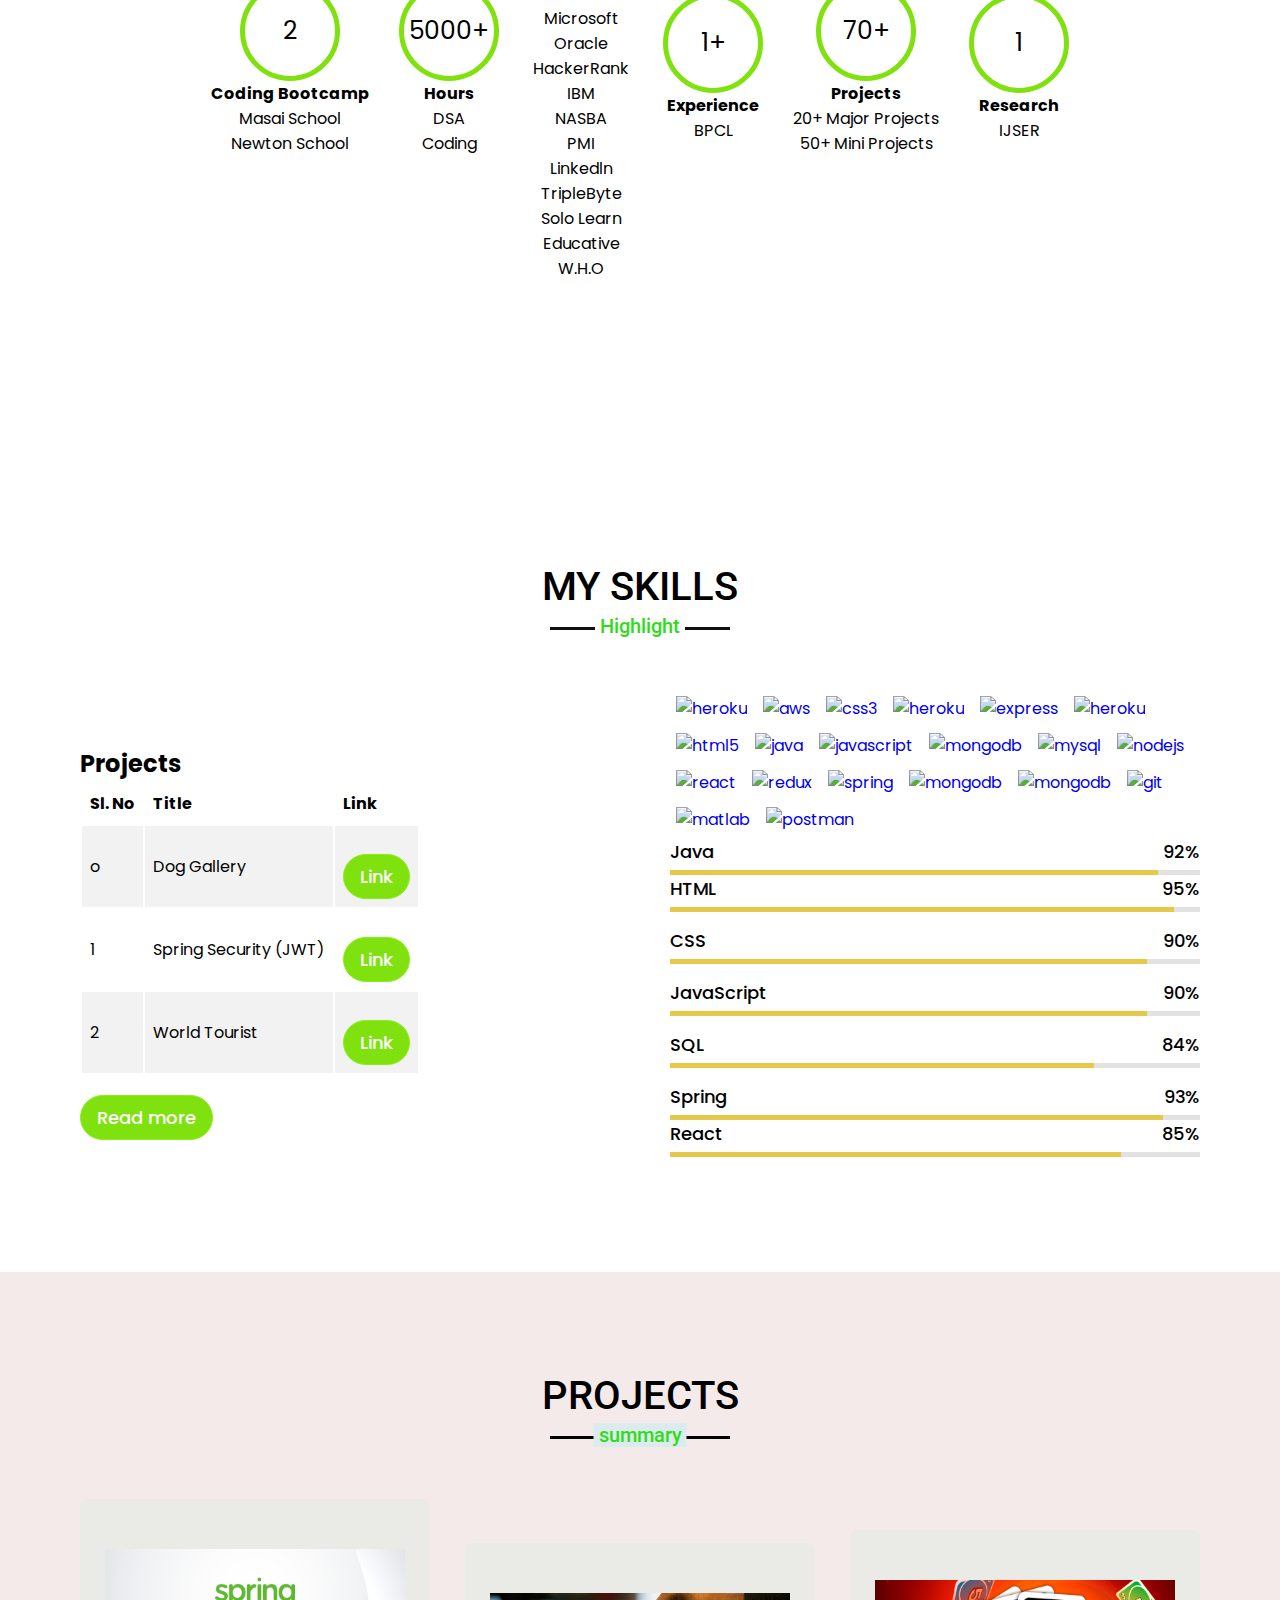
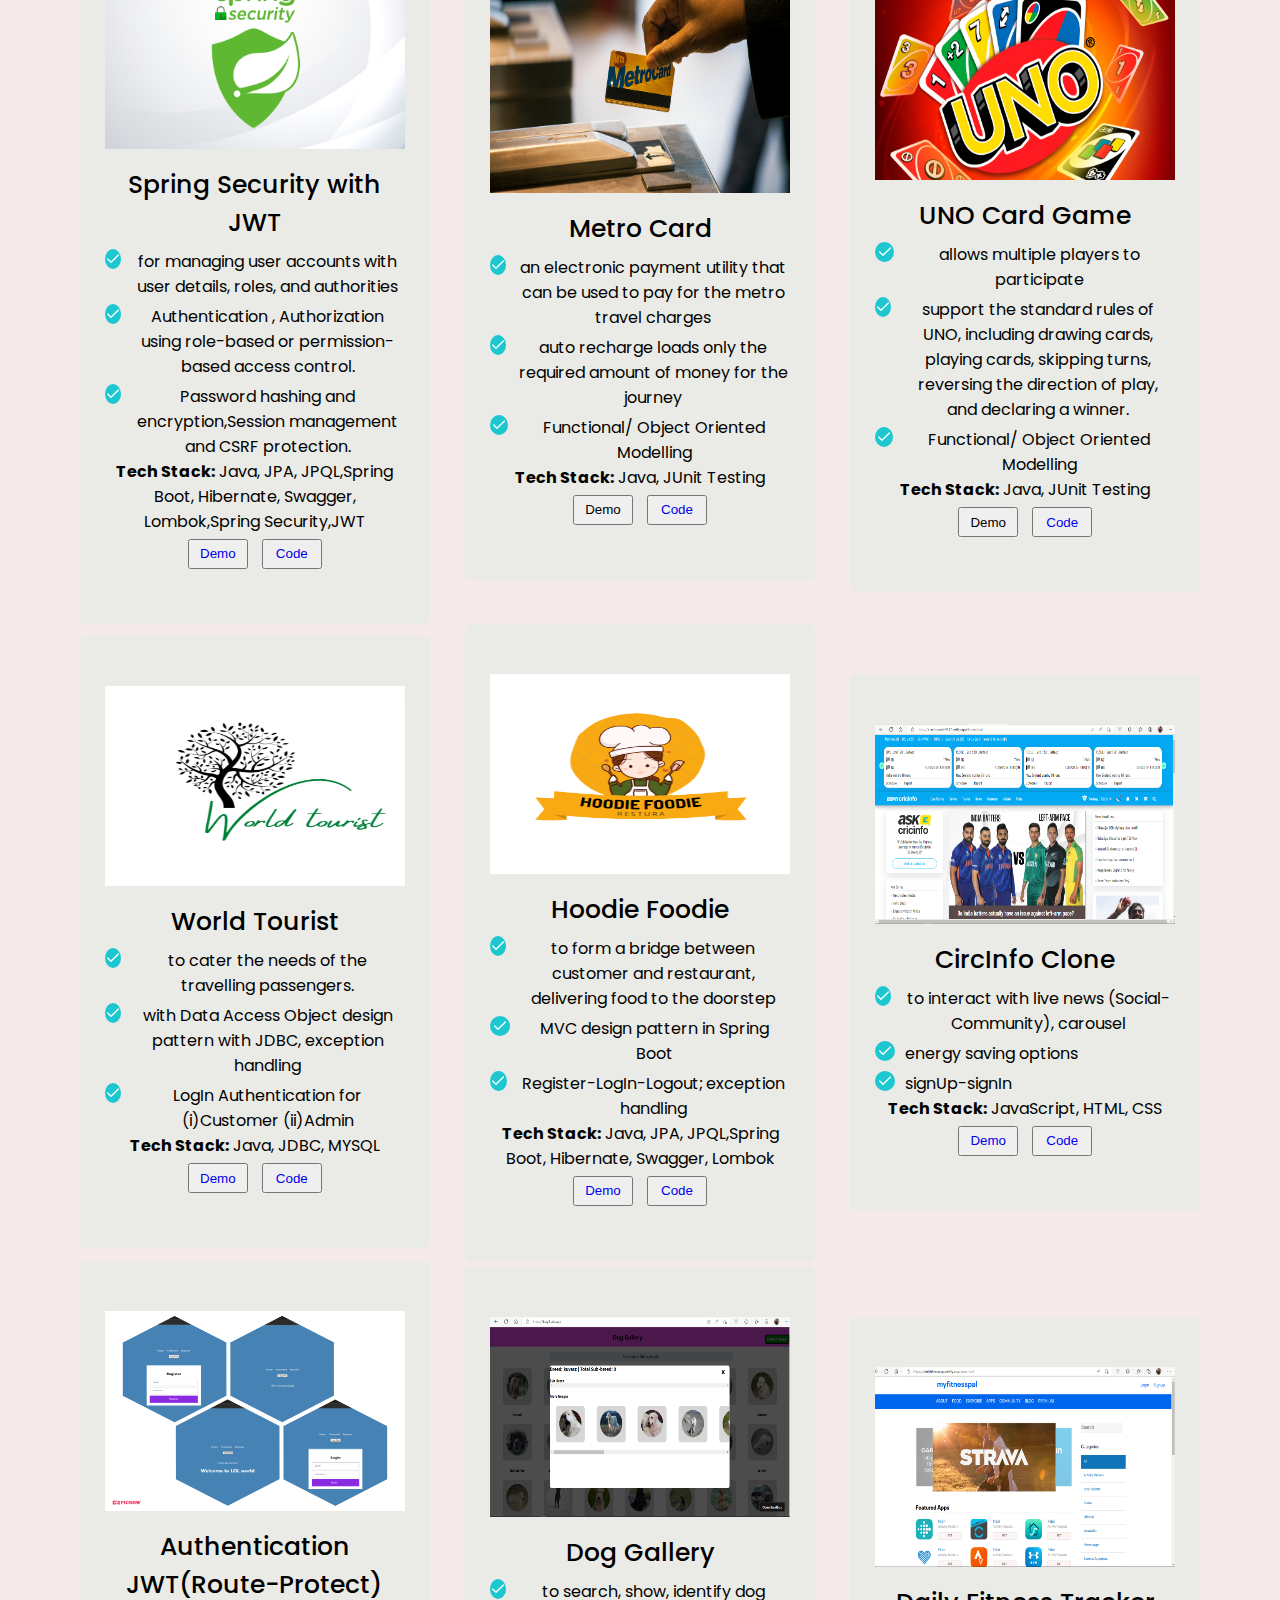
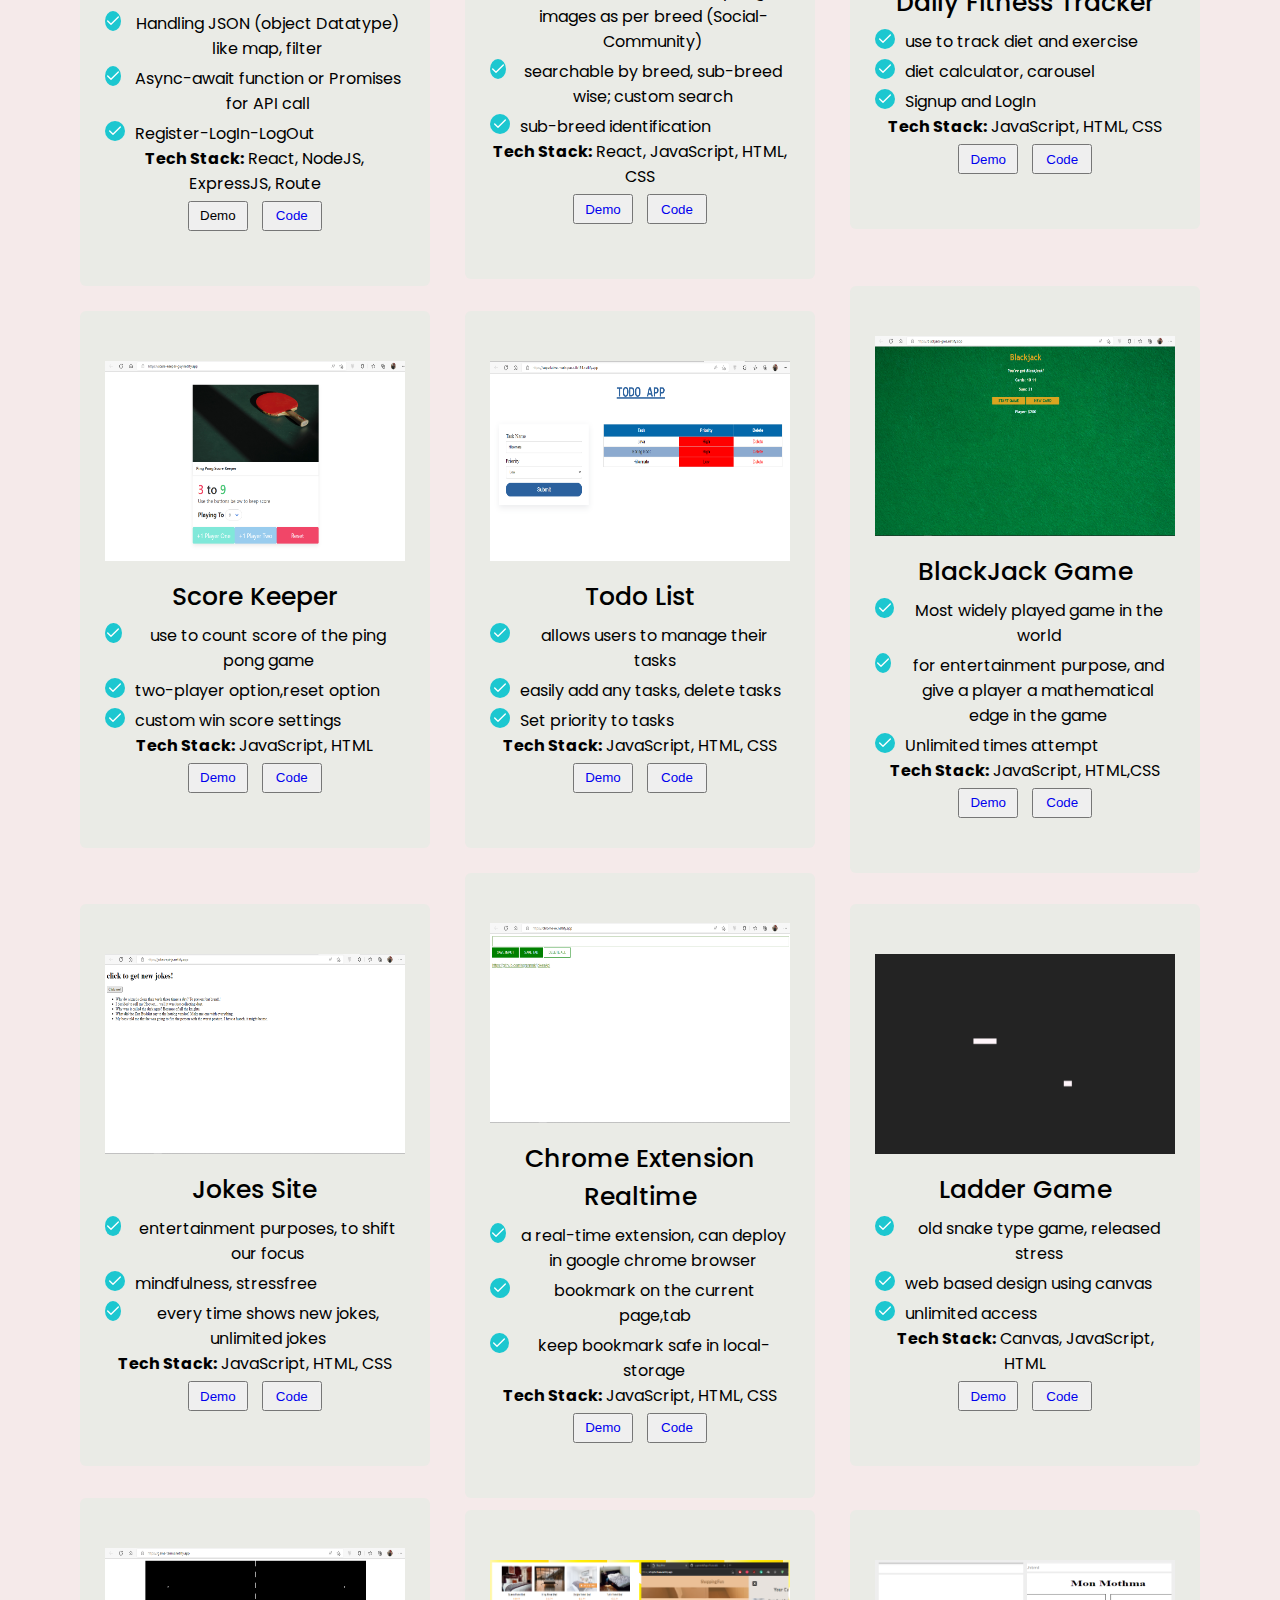
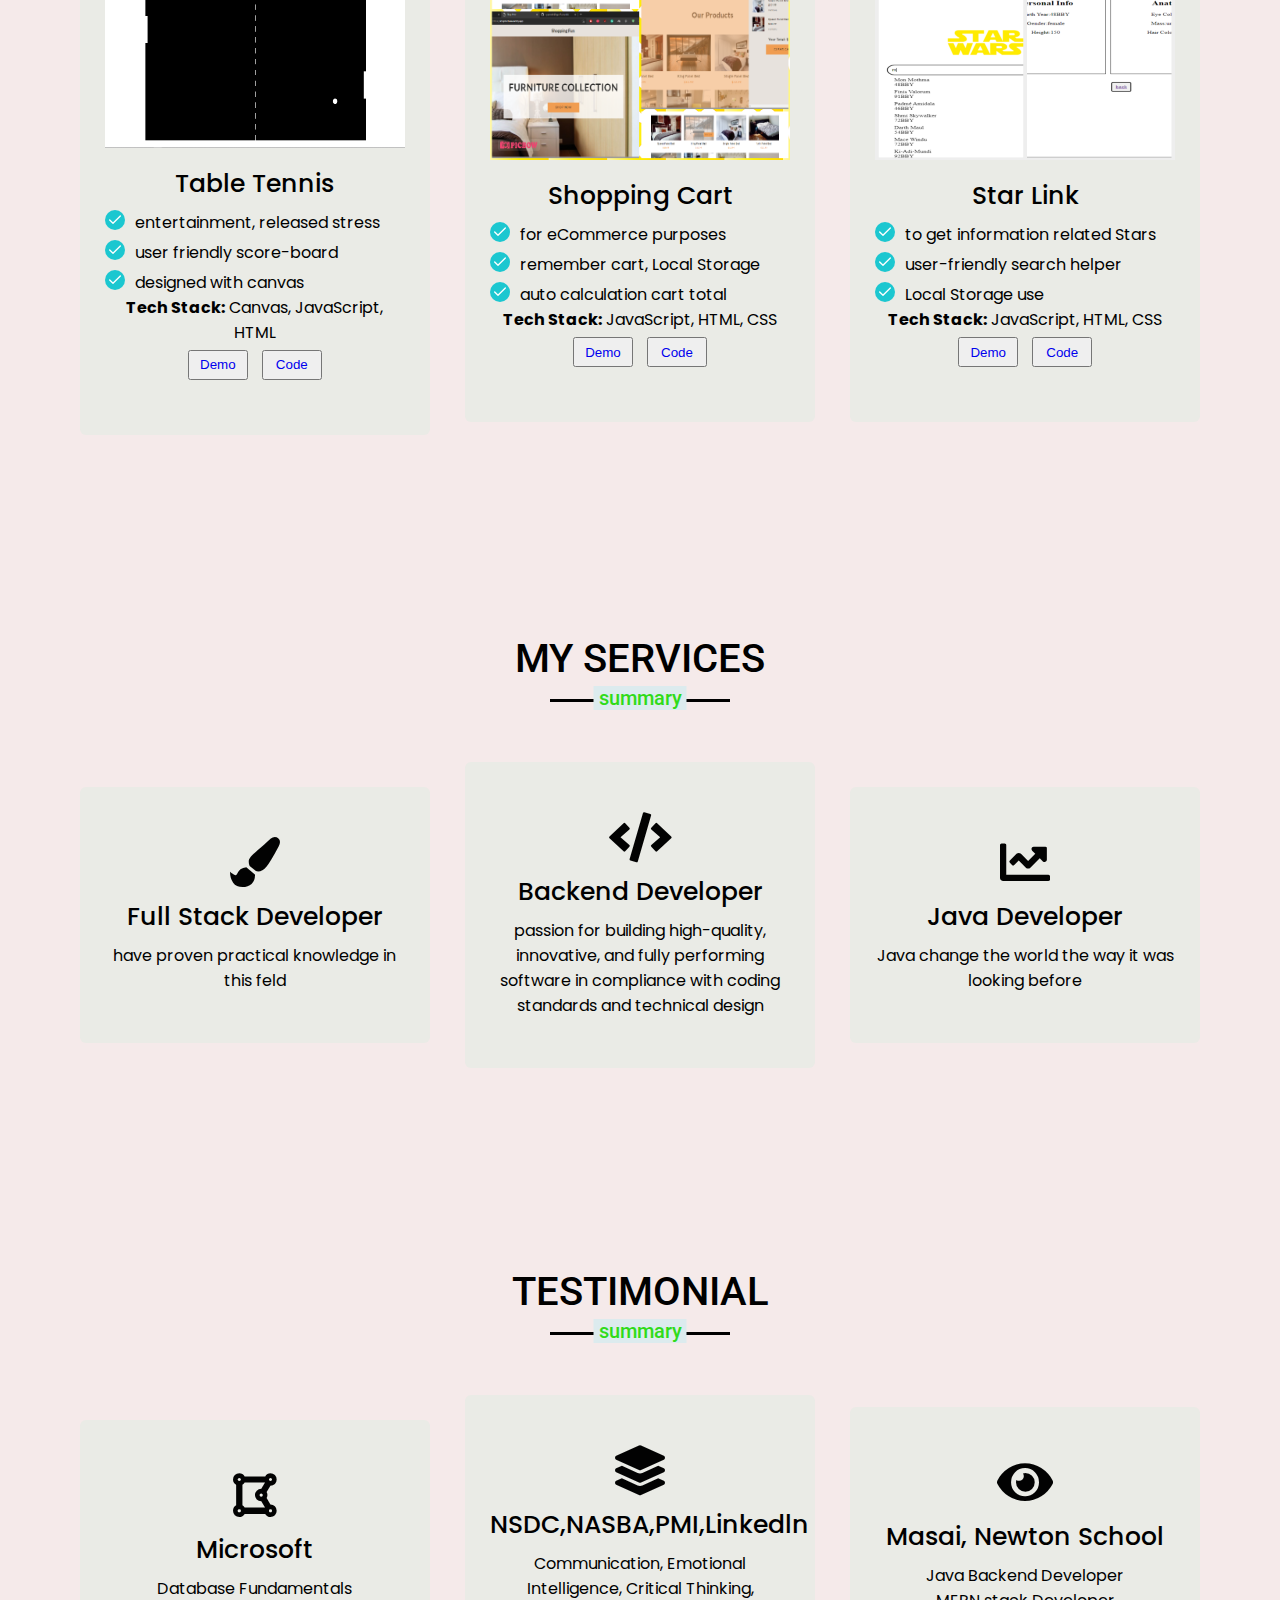
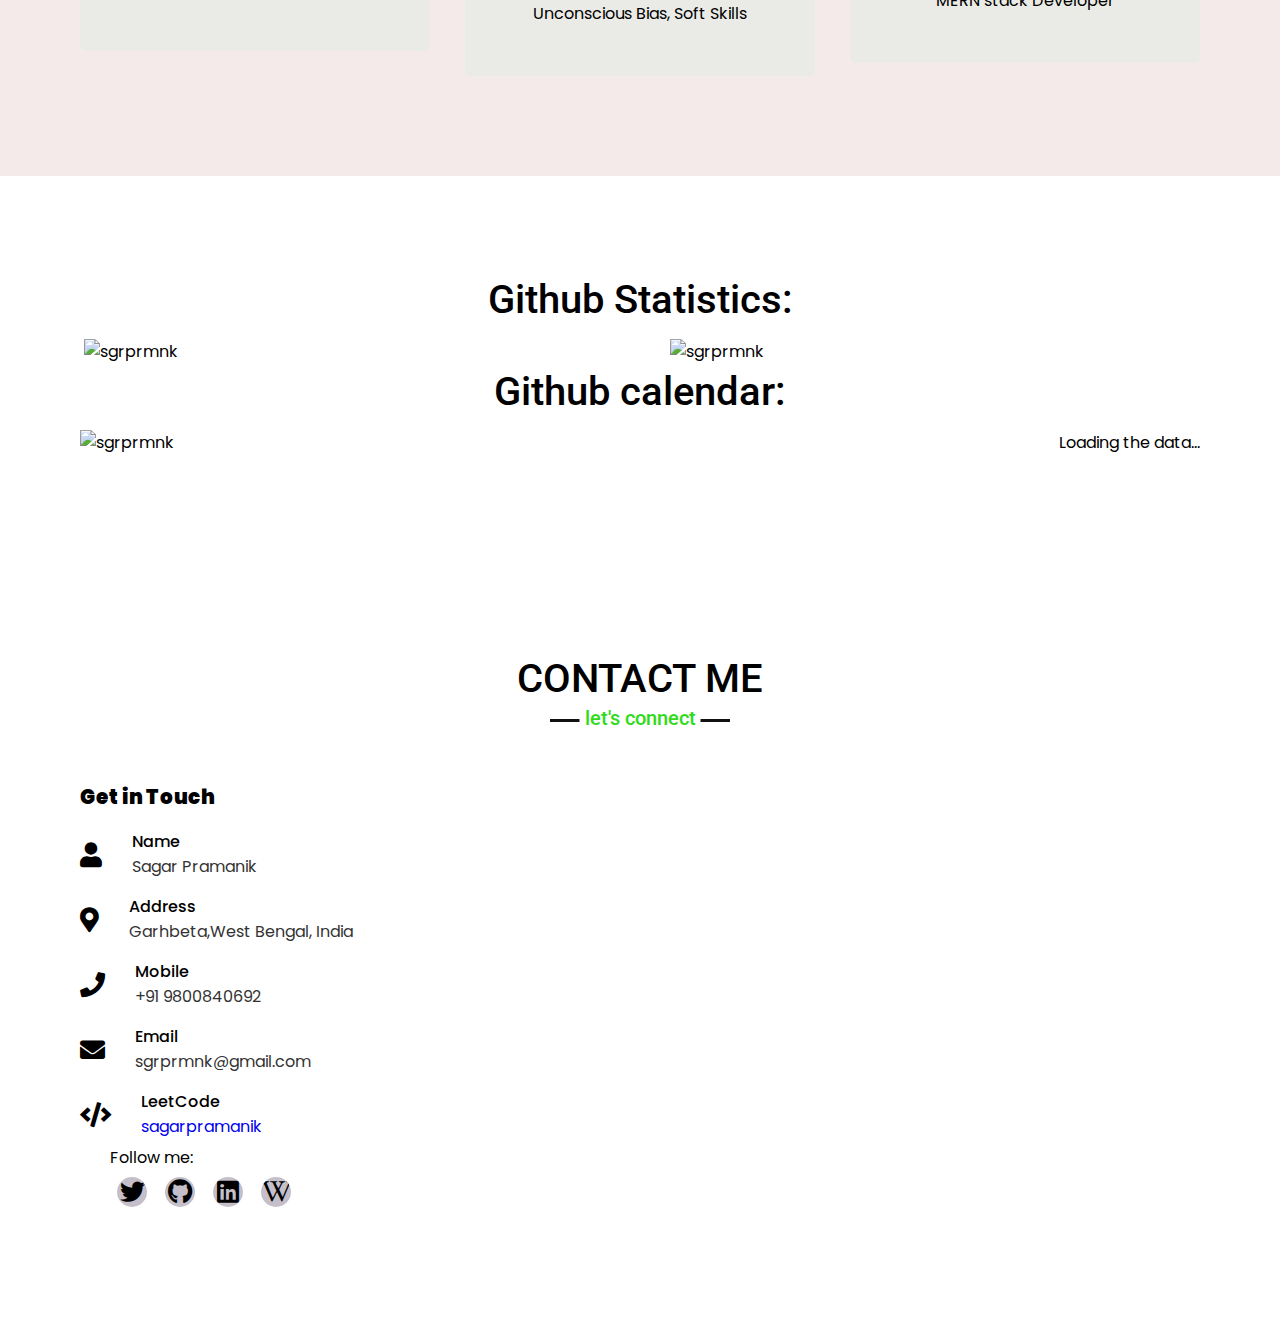
==== commit 2a65da0c: "Regular Update" ====
--- a/index.html
+++ b/index.html
@@ -444,21 +444,22 @@
                             <th>Title</th>
                             <th>Link</th>
                         </tr>
-                        <tr>
-                            <td>o</td>
-                            <td>Dog Gallery</td>
-                            <td><a href="https://ksty3.csb.app/" target="_blank">Link</a></td>
-                        </tr>
-                        <tr>
-                            <td>1</td>
-                            <td>CircInfo Clone</td>
-                            <td><a href="https://brash-profit-9147.netlify.app/" target="_blank">Link</a></td>
-                        </tr>
-                        <tr>
-                            <td>2</td>
-                            <td>Shopping Cart</td>
-                            <td><a href="https://shopfunhere.netlify.app/" target="_blank">Link</a></td>
-                        </tr>
+                    <tr>
+                        <td>o</td>
+                        <td>Dog Gallery</td>
+                        <td><a href="https://ksty3.csb.app/" target="_blank">Link</a></td>
+                    </tr>
+                    <tr>
+                        <td>1</td>
+                        <td>Spring Security (JWT)</td>
+                        <td><a href="https://drive.google.com/file/d/1oUEOLleirHsNJey3_Q1A0_vw8w4rQm0B/view" target="_blank">Link</a></td>
+                    </tr>
+                    <tr>
+                        <td>2</td>
+                        <td>World Tourist</td>
+                        <td><a href="https://drive.google.com/file/u/1/d/1Nq0_Cv96AniTGKZQ4wPN51IXekn63ea5/view?usp=share_link"
+                                target="_blank">Link</a></td>
+                    </tr>
                     </table>
                     <a href="#projects" class="menu-btn">Read more</a>
                 </div>
